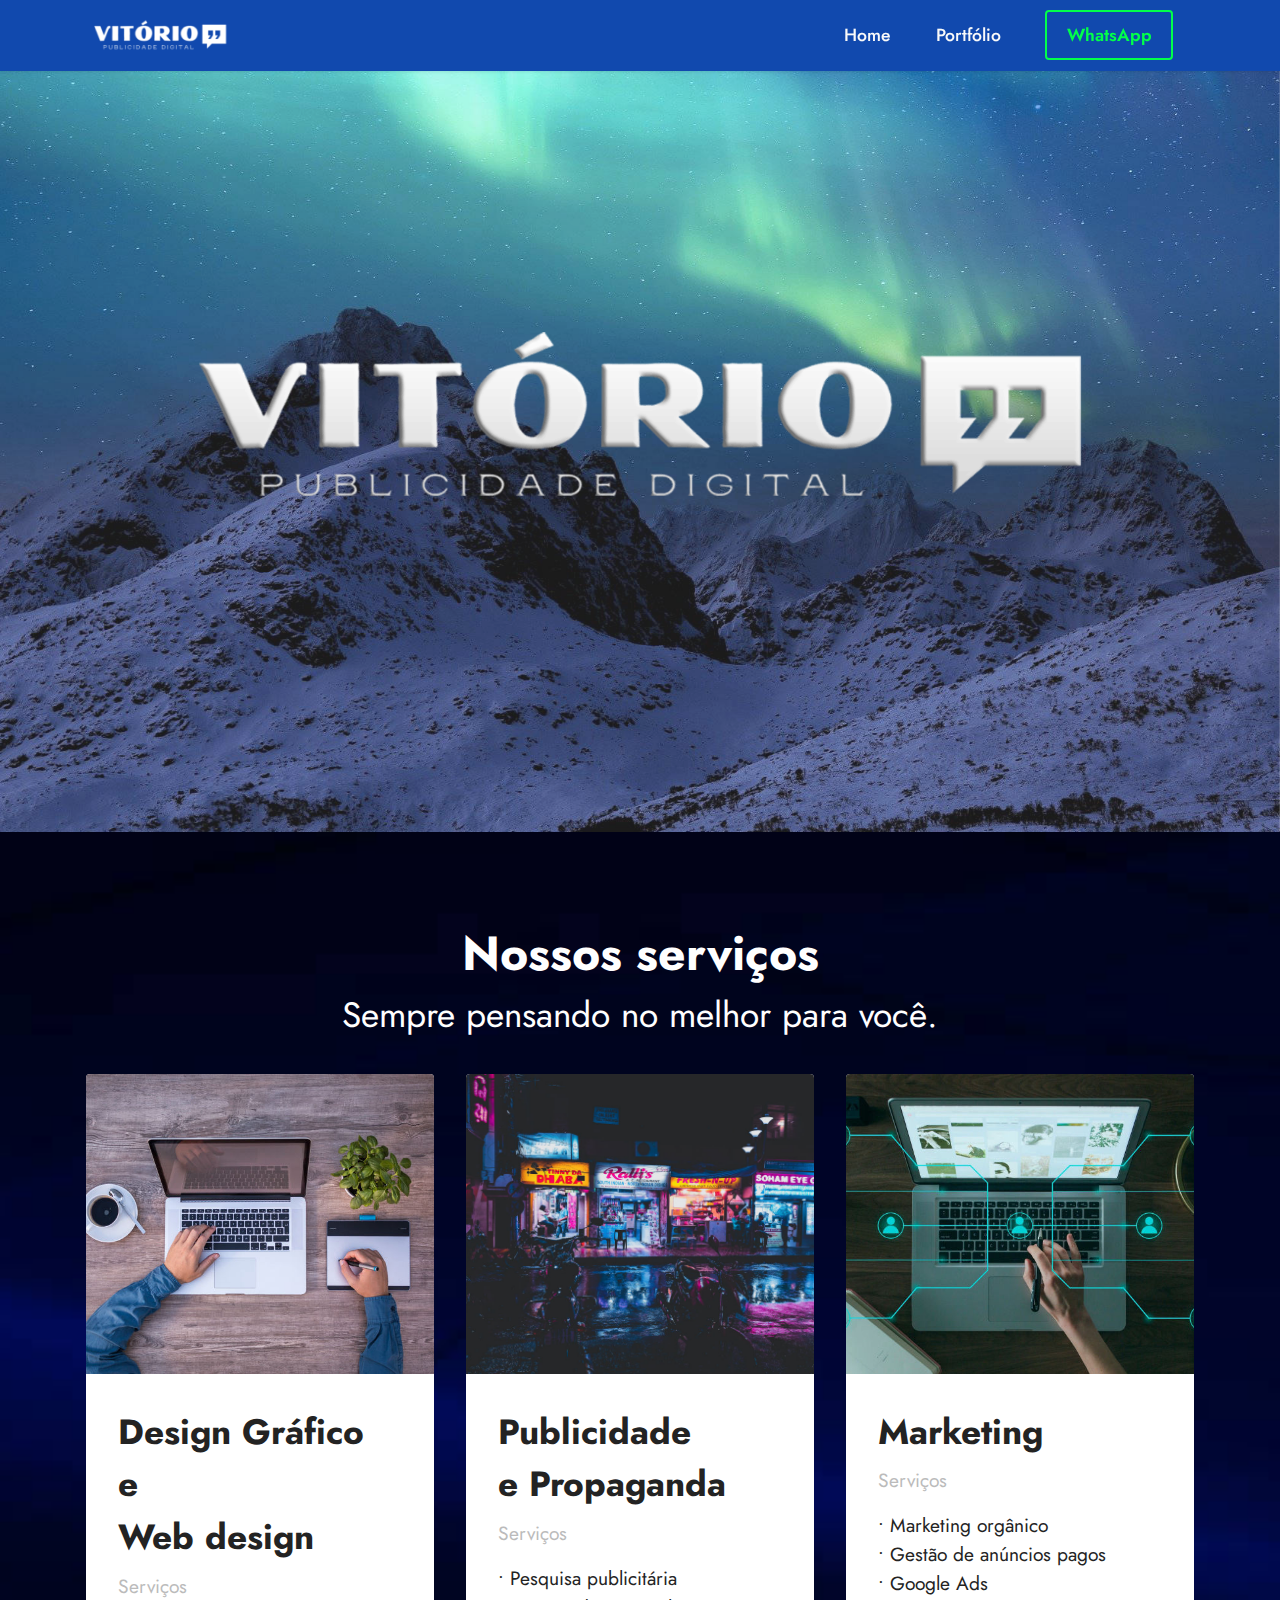
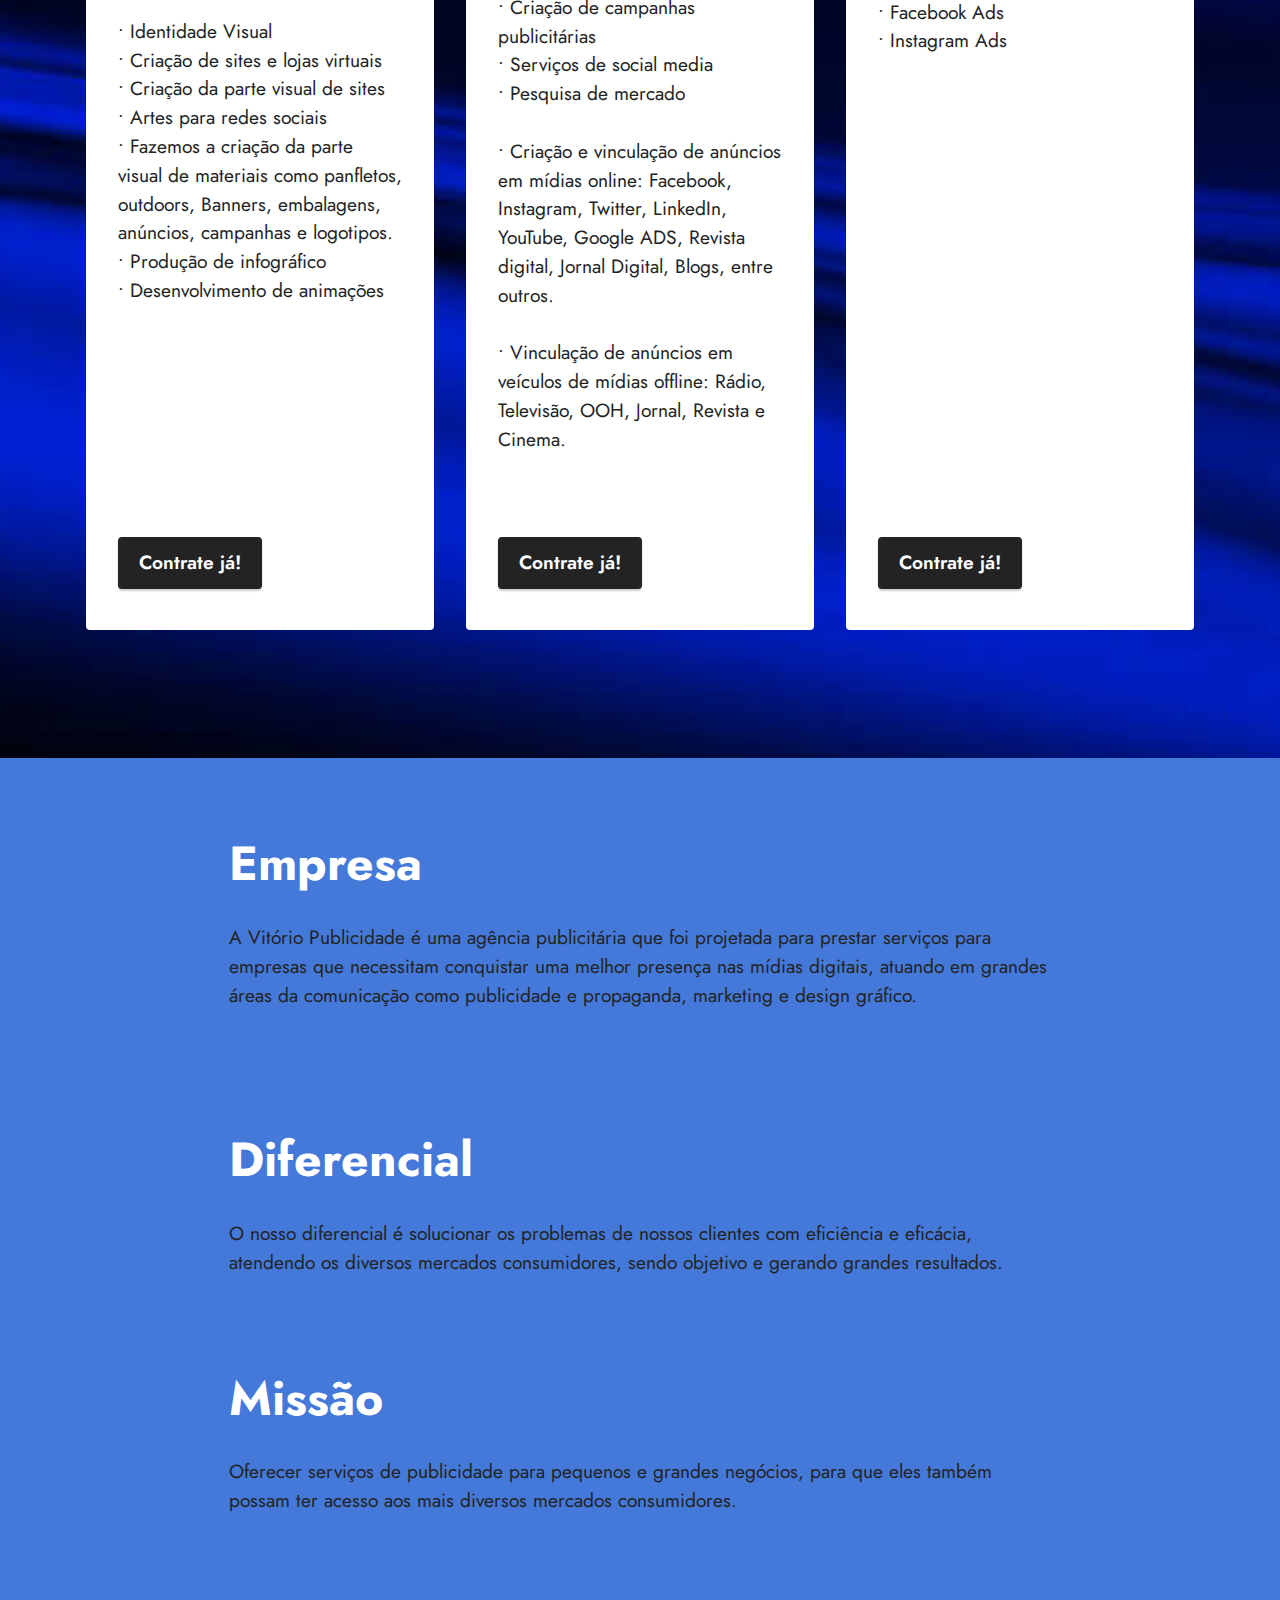
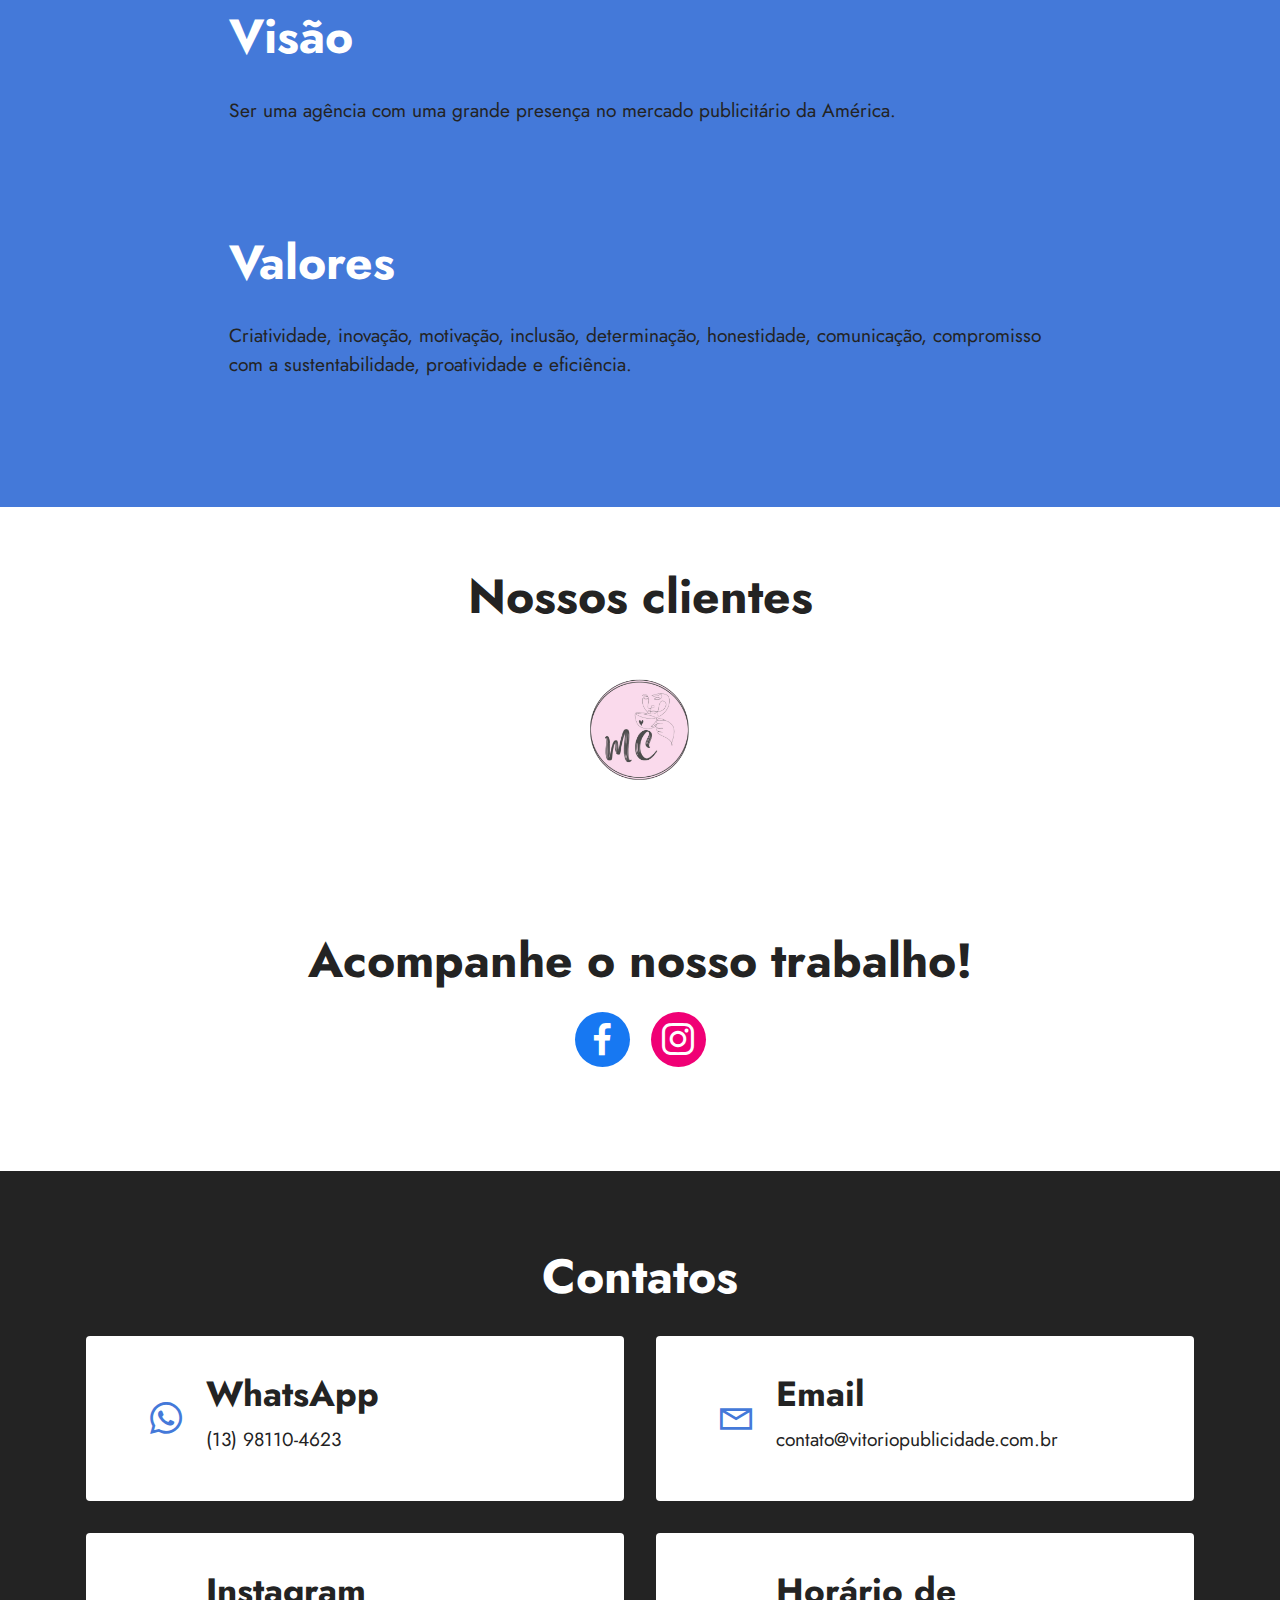
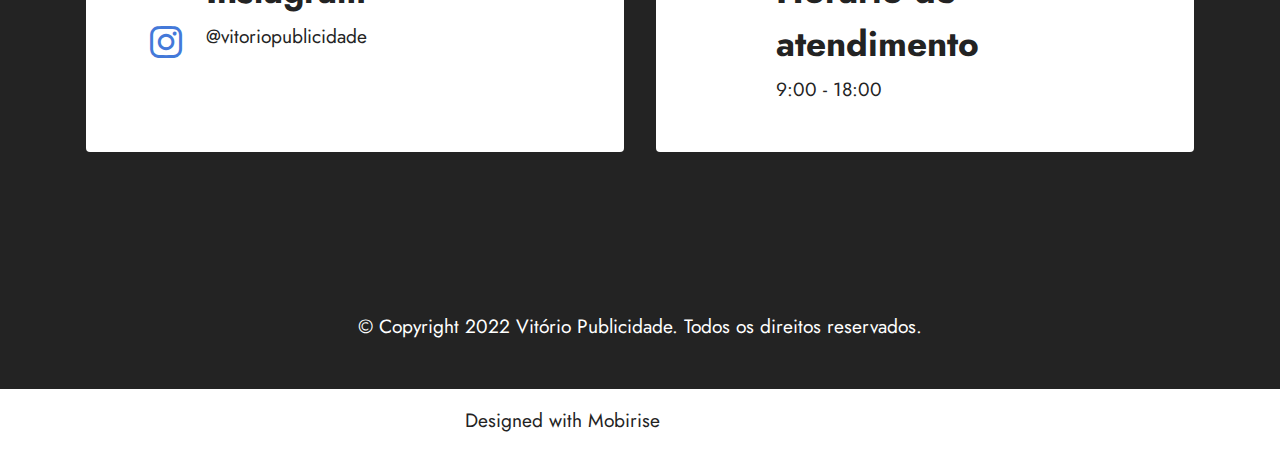
==== index.html @ dc0b53bd "Add files via upload" ====
<!DOCTYPE html>
<html  >
<head>
  <!-- Site made with Mobirise Website Builder v5.6.5, https://mobirise.com -->
  <meta charset="UTF-8">
  <meta http-equiv="X-UA-Compatible" content="IE=edge">
  <meta name="generator" content="Mobirise v5.6.5, mobirise.com">
  <meta name="twitter:card" content="summary_large_image"/>
  <meta name="twitter:image:src" content="https://vitoriopublicidade.com.br">
  <meta property="og:image" content="https://vitoriopublicidade.com.br">
  <meta name="twitter:title" content="Vitório Publicidade">
  <meta name="viewport" content="width=device-width, initial-scale=1, minimum-scale=1">
  <link rel="shortcut icon" href="assets/images/logo-vitorio-publicidade-digital-tamanho-original-377x377.png" type="image/x-icon">
  <meta name="description" content="Agência de Publicidade e Marketing">
  
  
  <title>Vitório Publicidade</title>
  <link rel="stylesheet" href="assets/web/assets/mobirise-icons2/mobirise2.css">
  <link rel="stylesheet" href="assets/bootstrap/css/bootstrap.min.css">
  <link rel="stylesheet" href="assets/bootstrap/css/bootstrap-grid.min.css">
  <link rel="stylesheet" href="assets/bootstrap/css/bootstrap-reboot.min.css">
  <link rel="stylesheet" href="assets/parallax/jarallax.css">
  <link rel="stylesheet" href="assets/socicon/css/styles.css">
  <link rel="stylesheet" href="assets/dropdown/css/style.css">
  <link rel="stylesheet" href="assets/theme/css/style.css">
  <link rel="preload" href="https://fonts.googleapis.com/css?family=Jost:100,200,300,400,500,600,700,800,900,100i,200i,300i,400i,500i,600i,700i,800i,900i&display=swap" as="style" onload="this.onload=null;this.rel='stylesheet'">
  <noscript><link rel="stylesheet" href="https://fonts.googleapis.com/css?family=Jost:100,200,300,400,500,600,700,800,900,100i,200i,300i,400i,500i,600i,700i,800i,900i&display=swap"></noscript>
  <link rel="preload" as="style" href="assets/mobirise/css/mbr-additional.css"><link rel="stylesheet" href="assets/mobirise/css/mbr-additional.css" type="text/css">
  
  
  
  
</head>
<body>
  
  <section data-bs-version="5.1" class="menu menu2 cid-t6g9fS2kMA" once="menu" id="menu2-1x">
    
    <nav class="navbar navbar-dropdown navbar-fixed-top navbar-expand-lg">
        <div class="container">
            <div class="navbar-brand">
                <span class="navbar-logo">
                    <a href="html.html#top">
                        <img src="assets/images/logo-vitorio-publicidade-digital-tamanho-original-377x377.png" alt="Mobirise Website Builder" style="height: 3rem;">
                    </a>
                </span>
                
            </div>
            <button class="navbar-toggler" type="button" data-toggle="collapse" data-bs-toggle="collapse" data-target="#navbarSupportedContent" data-bs-target="#navbarSupportedContent" aria-controls="navbarNavAltMarkup" aria-expanded="false" aria-label="Toggle navigation">
                <div class="hamburger">
                    <span></span>
                    <span></span>
                    <span></span>
                    <span></span>
                </div>
            </button>
            <div class="collapse navbar-collapse" id="navbarSupportedContent">
                <ul class="navbar-nav nav-dropdown" data-app-modern-menu="true"><li class="nav-item"><a class="nav-link link text-white text-primary display-4" href="Index.html#top">Home</a></li>
                    
                    <li class="nav-item"><a class="nav-link link text-white text-primary display-4" href="index.html#top">Portfólio</a>
                    </li></ul>
                
                <div class="navbar-buttons mbr-section-btn"><a class="btn btn-secondary-outline display-4" href="https://wa.me/message/CJDSEM7RIQU4B1" target="_blank">WhatsApp</a></div>
            </div>
        </div>
    </nav>
</section>

<section data-bs-version="5.1" class="image3 cid-t3CuEkDZS9 mbr-parallax-background" id="image3-n">
    

    <div class="mbr-overlay" style="opacity: 0.1; background-color: rgb(255, 255, 255);">
    </div>

    <div class="container">
        <div class="row justify-content-center">
            <div class="col-12 col-lg-10">
                <div class="image-wrapper">
                    <img src="assets/images/logo-branco.png1-1080x1080.png" alt="Mobirise Website Builder">
                    
                </div>
            </div>
        </div>
    </div>
</section>

<section data-bs-version="5.1" class="features4 cid-t3LkBfI2JM" id="features4-x">
    
    <div class="mbr-overlay"></div>
    <div class="container">
        <div class="mbr-section-head">
            <h4 class="mbr-section-title mbr-fonts-style align-center mb-0 display-2"><strong>Nossos serviços</strong></h4>
            <h5 class="mbr-section-subtitle mbr-fonts-style align-center mb-0 mt-2 display-5">Sempre pensando no melhor para você.</h5>
        </div>
        <div class="row mt-4">
            <div class="item features-image сol-12 col-md-6 col-lg-4">
                <div class="item-wrapper">
                    <div class="item-img">
                        <img src="assets/images/laptop-g0b007ee92-1920-816x485.jpg" alt="Mobirise Website Builder" title="">
                    </div>
                    <div class="item-content">
                        <h5 class="item-title mbr-fonts-style display-5"><strong>Design Gráfico e&nbsp;</strong><br><strong>Web design</strong></h5>
                        <h6 class="item-subtitle mbr-fonts-style mt-1 display-7">Serviços</h6>
                        <p class="mbr-text mbr-fonts-style mt-3 display-7">• Identidade Visual<br>
• Criação de sites e lojas virtuais
<br>• Criação da parte visual de sites<br>• Artes para redes sociais
<br>• Fazemos a criação da parte visual de materiais como panfletos, outdoors, Banners, embalagens, anúncios, campanhas e logotipos.
<br>• Produção de infográfico
<br>• Desenvolvimento de animações</p>
                    </div>
                    <div class="mbr-section-btn item-footer mt-2"><a href="Index.html#contacts2-s" class="btn item-btn btn-black display-7">Contrate já!</a></div>
                </div>
            </div>
            <div class="item features-image сol-12 col-md-6 col-lg-4">
                <div class="item-wrapper">
                    <div class="item-img">
                        <img src="assets/images/mbr-816x612.jpg" alt="Mobirise Website Builder" title="">
                    </div>
                    <div class="item-content">
                        <h5 class="item-title mbr-fonts-style display-5"><strong>Publicidade </strong><br><strong>e&nbsp;</strong><strong>Propaganda</strong></h5>
                        <h6 class="item-subtitle mbr-fonts-style mt-1 display-7">
                            Serviços</h6>
                        <p class="mbr-text mbr-fonts-style mt-3 display-7">• Pesquisa publicitária
<br>• Criação de campanhas publicitárias
<br>• Serviços de social media
<br>• Pesquisa de mercado
<br>
<br>• Criação e vinculação de anúncios em mídias online: Facebook, Instagram, Twitter, LinkedIn, YouTube, Google ADS, Revista digital, Jornal Digital, Blogs, entre outros.
<br>
<br>• Vinculação de anúncios em veículos de mídias offline: Rádio, Televisão, OOH, Jornal, Revista e Cinema.<br><br><br></p>
                    </div>
                    <div class="mbr-section-btn item-footer mt-2"><a href="Index.html#contacts2-s" class="btn item-btn btn-black display-7">Contrate já!</a></div>
                </div>
            </div>
            <div class="item features-image сol-12 col-md-6 col-lg-4">
                <div class="item-wrapper">
                    <div class="item-img">
                        <img src="assets/images/mbr-816x457.jpg" alt="Mobirise Website Builder" title="">
                    </div>
                    <div class="item-content">
                        <h5 class="item-title mbr-fonts-style display-5"><strong>Marketing</strong></h5>
                        <h6 class="item-subtitle mbr-fonts-style mt-1 display-7">Serviços</h6>
                        <p class="mbr-text mbr-fonts-style mt-3 display-7">• Marketing orgânico
<br>• Gestão de anúncios pagos
<br>• Google Ads
<br>• Facebook Ads
<br>• Instagram Ads<br></p>
                    </div>
                    <div class="mbr-section-btn item-footer mt-2"><a href="Index.html#contacts2-s" class="btn item-btn btn-black display-7">Contrate já!</a></div>
                </div>
            </div>

        </div>
    </div>
</section>

<section data-bs-version="5.1" class="content1 cid-s48udlf8KU" id="content1-8">
    
    <div class="container">
        <div class="row justify-content-center">
            <div class="title col-12 col-md-9">
                <h3 class="mbr-section-title mbr-fonts-style align-center mb-4 display-2"><strong>Empresa</strong></h3>
                <h4 class="mbr-section-subtitle align-center mbr-fonts-style mb-4 display-7">A Vitório Publicidade é uma agência publicitária que foi projetada para prestar serviços para empresas que necessitam conquistar uma melhor presença nas mídias digitais, atuando em grandes áreas da comunicação como publicidade e propaganda, marketing e design gráfico.
<div>
</div><div><br></div></h4>
                
            </div>
        </div>
    </div>
</section>

<section data-bs-version="5.1" class="content1 cid-s48vaXqeL6" id="content1-b">
    
    <div class="container">
        <div class="row justify-content-center">
            <div class="title col-12 col-md-9">
                <h3 class="mbr-section-title mbr-fonts-style align-center mb-4 display-2"><strong>Diferencial</strong></h3>
                <h4 class="mbr-section-subtitle align-center mbr-fonts-style mb-4 display-7">O nosso diferencial é solucionar os problemas de nossos clientes com eficiência e eficácia, atendendo os diversos mercados consumidores, sendo objetivo e gerando grandes resultados.</h4>
                
            </div>
        </div>
    </div>
</section>

<section data-bs-version="5.1" class="content1 cid-s48vnjULo4" id="content1-c">
    
    <div class="container">
        <div class="row justify-content-center">
            <div class="title col-12 col-md-9">
                <h3 class="mbr-section-title mbr-fonts-style align-center mb-4 display-2"><strong>Missão</strong></h3>
                <h4 class="mbr-section-subtitle align-center mbr-fonts-style mb-4 display-7">Oferecer serviços de publicidade para pequenos e grandes negócios, para que eles também possam ter acesso aos mais diversos mercados consumidores.</h4>
                
            </div>
        </div>
    </div>
</section>

<section data-bs-version="5.1" class="content1 cid-s48vrXhP0J" id="content1-d">
    
    <div class="container">
        <div class="row justify-content-center">
            <div class="title col-12 col-md-9">
                <h3 class="mbr-section-title mbr-fonts-style align-center mb-4 display-2"><strong>Visão</strong></h3>
                <h4 class="mbr-section-subtitle align-center mbr-fonts-style mb-4 display-7">Ser uma agência com uma grande presença no mercado publicitário da América.</h4>
                
            </div>
        </div>
    </div>
</section>

<section data-bs-version="5.1" class="content5 cid-t3CHHtPvFo" id="content5-p">
    
    <div class="container">
        <div class="row justify-content-center">
            <div class="col-md-12 col-lg-9">
                <h3 class="mbr-section-title mbr-fonts-style mb-4 display-2"><strong>Valores</strong></h3>
                
                <p class="mbr-text mbr-fonts-style display-7">
                    Criatividade, inovação, motivação, inclusão, determinação, honestidade, comunicação, compromisso com a sustentabilidade, proatividade e eficiência.</p>
            </div>
        </div>
    </div>
</section>

<section data-bs-version="5.1" class="clients1 cid-t3CI6zdEll" id="clients1-q">
    
    <div class="images-container container-fluid">
        <div class="mbr-section-head">
            <h3 class="mbr-section-title mbr-fonts-style align-center mb-0 display-2">
                <strong>Nossos clientes</strong></h3>
            
            
        </div>
        <div class="row justify-content-center mt-4">
            <div class="col-md-3 card">
                <a href="https://instagram.com/maniadecaneca.ofc?igshid=YmMyMTA2M2Y=" target="_blank"><img src="assets/images/cpia-de-elaborao-da-arte-240x240.png" alt="Mobirise Website Builder"></a>
            </div>
            
            
            
            
            
            
            
        </div>
    </div>
</section>

<section data-bs-version="5.1" class="share3 cid-t3L21l48ph" id="share3-w">
    
     
    
    

    <div class="container">
        <div class="media-container-row">
            <div class="col-12">
                <h3 class="mbr-section-title align-center mb-3 mbr-fonts-style display-2"><strong>Acompanhe o nosso trabalho!</strong></h3>
                <div class="social-list align-center">
                   
                    <a class="iconfont-wrapper bg-facebook m-2 " target="_blank" href="https://www.facebook.com/Vitório-Publicidade-109042041776944/">
                            <span class="socicon-facebook socicon"></span>
                        </a>
                        
                        <a class="iconfont-wrapper bg-instagram m-2" href="https://instagram.com/vitoriopublicidade?igshid=YmMyMTA2M2Y=" target="_blank">
                            <span class="socicon-instagram socicon"></span>
                        </a>
                        
                        
                        
                        
                        
                        
                        
                        
                </div>
            </div>
        </div>
    </div>
</section>

<section data-bs-version="5.1" class="contacts2 cid-t3CQfP0rjt" id="contacts2-s">
    <!---->
    
    
    <div class="container">
        <div class="mbr-section-head">
            <h3 class="mbr-section-title mbr-fonts-style align-center mb-0 display-2">
                <strong>Contatos</strong></h3>
            
        </div>
        <div class="row justify-content-center mt-4">
            <div class="card col-12 col-md-6">
                <div class="card-wrapper">
                    <div class="image-wrapper">
                        <a href="https://wa.me/message/CJDSEM7RIQU4B1" target="_blank"><span class="mbr-iconfont socicon-whatsapp socicon" style="color: rgb(68, 121, 217); fill: rgb(68, 121, 217);"></span></a>
                    </div>
                    <div class="text-wrapper">
                        <h6 class="card-title mbr-fonts-style mb-1 display-5">
                            <strong>WhatsApp</strong></h6>
                        <p class="mbr-text mbr-fonts-style display-7"><a href="https://wa.me/message/CJDSEM7RIQU4B1" class="text-black" target="_blank">(13) 98110-4623</a></p>
                    </div>
                </div>
            </div>
            <div class="card col-12 col-md-6">
                <div class="card-wrapper">
                    <div class="image-wrapper">
                        <span class="mbr-iconfont mobi-mbri-letter mobi-mbri" style="color: rgb(68, 121, 217); fill: rgb(68, 121, 217);"></span>
                    </div>
                    <div class="text-wrapper">
                        <h6 class="card-title mbr-fonts-style mb-1 display-5">
                            <strong>Email</strong>
                        </h6>
                        <p class="mbr-text mbr-fonts-style display-7">contato@vitoriopublicidade.com.br</p>
                    </div>
                </div>
            </div>
            <div class="card col-12 col-md-6">
                <div class="card-wrapper">
                    <div class="image-wrapper">
                        <a href="https://instagram.com/vitoriopublicidade?igshid=YmMyMTA2M2Y=" target="_blank"><span class="mbr-iconfont socicon-instagram socicon" style="color: rgb(68, 121, 217); fill: rgb(68, 121, 217);"></span></a>
                    </div>
                    <div class="text-wrapper">
                        <h6 class="card-title mbr-fonts-style mb-1 display-5">
                            <strong>Instagram</strong></h6>
                        <p class="mbr-text mbr-fonts-style display-7">
                            @vitoriopublicidade</p>
                    </div>
                </div>
            </div>
            <div class="card col-12 col-md-6">
                <div class="card-wrapper">
                    <div class="image-wrapper">
                        <span class="mbr-iconfont mobi-mbri-bulleted-list mobi-mbri"></span>
                    </div>
                    <div class="text-wrapper">
                        <h6 class="card-title mbr-fonts-style mb-1 display-5">
                            <strong>Horário de atendimento</strong></h6>
                        <p class="mbr-text mbr-fonts-style display-7">
                            9:00 - 18:00
                        </p>
                    </div>
                </div>
            </div>
        </div>
    </div>
</section>

<section data-bs-version="5.1" class="footer3 cid-t6ggvBEuea" once="footers" id="footer3-24">

    

    

    <div class="container">
        <div class="media-container-row align-center mbr-white">
            
            
            <div class="row row-copirayt">
                <p class="mbr-text mb-0 mbr-fonts-style mbr-white align-center display-7">
                    © Copyright 2022 Vitório Publicidade. Todos os direitos reservados.
                </p>
            </div>
        </div>
    </div>
</section><section class="display-7" style="padding: 0;align-items: center;justify-content: center;flex-wrap: wrap;    align-content: center;display: flex;position: relative;height: 4rem;"><a href="https://mobiri.se/2754778" style="flex: 1 1;height: 4rem;position: absolute;width: 100%;z-index: 1;"><img alt="" style="height: 4rem;" src="[data-uri]"></a><p style="margin: 0;text-align: center;" class="display-7">Designed with Mobirise &#8204;</p><a style="z-index:1" href="https://mobirise.com/html-builder.html">HTML Site Builder</a></section><script src="assets/bootstrap/js/bootstrap.bundle.min.js"></script>  <script src="assets/parallax/jarallax.js"></script>  <script src="assets/smoothscroll/smooth-scroll.js"></script>  <script src="assets/ytplayer/index.js"></script>  <script src="assets/dropdown/js/navbar-dropdown.js"></script>  <script src="assets/theme/js/script.js"></script>  
  
  
</body>
</html>
---- assets/web/assets/mobirise-icons2/mobirise2.css ----
@font-face {
  font-family: 'Moririse2';
  font-display: swap;
  src:  url('mobirise2.eot?f2bix4');
  src:  url('mobirise2.eot?f2bix4#iefix') format('embedded-opentype'),
    url('mobirise2.ttf?f2bix4') format('truetype'),
    url('mobirise2.woff?f2bix4') format('woff'),
    url('mobirise2.svg?f2bix4#mobirise2') format('svg');
  font-weight: normal;
  font-style: normal;
}

[class^="mobi-"], [class*=" mobi-"] {
  /* use !important to prevent issues with browser extensions that change fonts */
  font-family: 'Moririse2' !important;
  speak: none;
  font-style: normal;
  font-weight: normal;
  font-variant: normal;
  text-transform: none;
  line-height: 1;

  /* Better Font Rendering =========== */
  -webkit-font-smoothing: antialiased;
  -moz-osx-font-smoothing: grayscale;
}

.mobi-mbri-add-submenu:before {
  content: "\e900";
}
.mobi-mbri-alert:before {
  content: "\e901";
}
.mobi-mbri-align-center:before {
  content: "\e902";
}
.mobi-mbri-align-justify:before {
  content: "\e903";
}
.mobi-mbri-align-left:before {
  content: "\e904";
}
.mobi-mbri-align-right:before {
  content: "\e905";
}
.mobi-mbri-android:before {
  content: "\e906";
}
.mobi-mbri-apple:before {
  content: "\e907";
}
.mobi-mbri-arrow-down:before {
  content: "\e908";
}
.mobi-mbri-arrow-next:before {
  content: "\e909";
}
.mobi-mbri-arrow-prev:before {
  content: "\e90a";
}
.mobi-mbri-arrow-up:before {
  content: "\e90b";
}
.mobi-mbri-bold:before {
  content: "\e90c";
}
.mobi-mbri-bookmark:before {
  content: "\e90d";
}
.mobi-mbri-bootstrap:before {
  content: "\e90e";
}
.mobi-mbri-briefcase:before {
  content: "\e90f";
}
.mobi-mbri-browse:before {
  content: "\e910";
}
.mobi-mbri-bulleted-list:before {
  content: "\e911";
}
.mobi-mbri-calendar:before {
  content: "\e912";
}
.mobi-mbri-camera:before {
  content: "\e913";
}
.mobi-mbri-cart-add:before {
  content: "\e914";
}
.mobi-mbri-cart-full:before {
  content: "\e915";
}
.mobi-mbri-cash:before {
  content: "\e916";
}
.mobi-mbri-change-style:before {
  content: "\e917";
}
.mobi-mbri-chat:before {
  content: "\e918";
}
.mobi-mbri-clock:before {
  content: "\e919";
}
.mobi-mbri-close:before {
  content: "\e91a";
}
.mobi-mbri-cloud:before {
  content: "\e91b";
}
.mobi-mbri-code:before {
  content: "\e91c";
}
.mobi-mbri-contact-form:before {
  content: "\e91d";
}
.mobi-mbri-credit-card:before {
  content: "\e91e";
}
.mobi-mbri-cursor-click:before {
  content: "\e91f";
}
.mobi-mbri-cust-feedback:before {
  content: "\e920";
}
.mobi-mbri-database:before {
  content: "\e921";
}
.mobi-mbri-delivery:before {
  content: "\e922";
}
.mobi-mbri-desktop:before {
  content: "\e923";
}
.mobi-mbri-devices:before {
  content: "\e924";
}
.mobi-mbri-down:before {
  content: "\e925";
}
.mobi-mbri-download-2:before {
  content: "\e926";
}
.mobi-mbri-download:before {
  content: "\e927";
}
.mobi-mbri-drag-n-drop-2:before {
  content: "\e928";
}
.mobi-mbri-drag-n-drop:before {
  content: "\e929";
}
.mobi-mbri-edit-2:before {
  content: "\e92a";
}
.mobi-mbri-edit:before {
  content: "\e92b";
}
.mobi-mbri-error:before {
  content: "\e92c";
}
.mobi-mbri-extension:before {
  content: "\e92d";
}
.mobi-mbri-features:before {
  content: "\e92e";
}
.mobi-mbri-file:before {
  content: "\e92f";
}
.mobi-mbri-flag:before {
  content: "\e930";
}
.mobi-mbri-folder:before {
  content: "\e931";
}
.mobi-mbri-gift:before {
  content: "\e932";
}
.mobi-mbri-github:before {
  content: "\e933";
}
.mobi-mbri-globe-2:before {
  content: "\e934";
}
.mobi-mbri-globe:before {
  content: "\e935";
}
.mobi-mbri-growing-chart:before {
  content: "\e936";
}
.mobi-mbri-hearth:before {
  content: "\e937";
}
.mobi-mbri-help:before {
  content: "\e938";
}
.mobi-mbri-home:before {
  content: "\e939";
}
.mobi-mbri-hot-cup:before {
  content: "\e93a";
}
.mobi-mbri-idea:before {
  content: "\e93b";
}
.mobi-mbri-image-gallery:before {
  content: "\e93c";
}
.mobi-mbri-image-slider:before {
  content: "\e93d";
}
.mobi-mbri-info:before {
  content: "\e93e";
}
.mobi-mbri-italic:before {
  content: "\e93f";
}
.mobi-mbri-key:before {
  content: "\e940";
}
.mobi-mbri-laptop:before {
  content: "\e941";
}
.mobi-mbri-layers:before {
  content: "\e942";
}
.mobi-mbri-left-right:before {
  content: "\e943";
}
.mobi-mbri-left:before {
  content: "\e944";
}
.mobi-mbri-letter:before {
  content: "\e945";
}
.mobi-mbri-like:before {
  content: "\e946";
}
.mobi-mbri-link:before {
  content: "\e947";
}
.mobi-mbri-lock:before {
  content: "\e948";
}
.mobi-mbri-login:before {
  content: "\e949";
}
.mobi-mbri-logout:before {
  content: "\e94a";
}
.mobi-mbri-magic-stick:before {
  content: "\e94b";
}
.mobi-mbri-map-pin:before {
  content: "\e94c";
}
.mobi-mbri-menu:before {
  content: "\e94d";
}
.mobi-mbri-mobile-2:before {
  content: "\e94e";
}
.mobi-mbri-mobile-horizontal:before {
  content: "\e94f";
}
.mobi-mbri-mobile:before {
  content: "\e950";
}
.mobi-mbri-mobirise:before {
  content: "\e951";
}
.mobi-mbri-more-horizontal:before {
  content: "\e952";
}
.mobi-mbri-more-vertical:before {
  content: "\e953";
}
.mobi-mbri-music:before {
  content: "\e954";
}
.mobi-mbri-new-file:before {
  content: "\e955";
}
.mobi-mbri-numbered-list:before {
  content: "\e956";
}
.mobi-mbri-opened-folder:before {
  content: "\e957";
}
.mobi-mbri-pages:before {
  content: "\e958";
}
.mobi-mbri-paper-plane:before {
  content: "\e959";
}
.mobi-mbri-paperclip:before {
  content: "\e95a";
}
.mobi-mbri-phone:before {
  content: "\e95b";
}
.mobi-mbri-photo:before {
  content: "\e95c";
}
.mobi-mbri-photos:before {
  content: "\e95d";
}
.mobi-mbri-pin:before {
  content: "\e95e";
}
.mobi-mbri-play:before {
  content: "\e95f";
}
.mobi-mbri-plus:before {
  content: "\e960";
}
.mobi-mbri-preview:before {
  content: "\e961";
}
.mobi-mbri-print:before {
  content: "\e962";
}
.mobi-mbri-protect:before {
  content: "\e963";
}
.mobi-mbri-question:before {
  content: "\e964";
}
.mobi-mbri-quote-left:before {
  content: "\e965";
}
.mobi-mbri-quote-right:before {
  content: "\e966";
}
.mobi-mbri-redo:before {
  content: "\e967";
}
.mobi-mbri-refresh:before {
  content: "\e968";
}
.mobi-mbri-responsive-2:before {
  content: "\e969";
}
.mobi-mbri-responsive:before {
  content: "\e96a";
}
.mobi-mbri-right:before {
  content: "\e96b";
}
.mobi-mbri-rocket:before {
  content: "\e96c";
}
.mobi-mbri-sad-face:before {
  content: "\e96d";
}
.mobi-mbri-sale:before {
  content: "\e96e";
}
.mobi-mbri-save:before {
  content: "\e96f";
}
.mobi-mbri-search:before {
  content: "\e970";
}
.mobi-mbri-setting-2:before {
  content: "\e971";
}
.mobi-mbri-setting-3:before {
  content: "\e972";
}
.mobi-mbri-setting:before {
  content: "\e973";
}
.mobi-mbri-share:before {
  content: "\e974";
}
.mobi-mbri-shopping-bag:before {
  content: "\e975";
}
.mobi-mbri-shopping-basket:before {
  content: "\e976";
}
.mobi-mbri-shopping-cart:before {
  content: "\e977";
}
.mobi-mbri-sites:before {
  content: "\e978";
}
.mobi-mbri-smile-face:before {
  content: "\e979";
}
.mobi-mbri-speed:before {
  content: "\e97a";
}
.mobi-mbri-star:before {
  content: "\e97b";
}
.mobi-mbri-success:before {
  content: "\e97c";
}
.mobi-mbri-sun:before {
  content: "\e97d";
}
.mobi-mbri-sun2:before {
  content: "\e97e";
}
.mobi-mbri-tablet-vertical:before {
  content: "\e97f";
}
.mobi-mbri-tablet:before {
  content: "\e980";
}
.mobi-mbri-target:before {
  content: "\e981";
}
.mobi-mbri-timer:before {
  content: "\e982";
}
.mobi-mbri-to-ftp:before {
  content: "\e983";
}
.mobi-mbri-to-local-drive:before {
  content: "\e984";
}
.mobi-mbri-touch-swipe:before {
  content: "\e985";
}
.mobi-mbri-touch:before {
  content: "\e986";
}
.mobi-mbri-trash:before {
  content: "\e987";
}
.mobi-mbri-underline:before {
  content: "\e988";
}
.mobi-mbri-undo:before {
  content: "\e989";
}
.mobi-mbri-unlink:before {
  content: "\e98a";
}
.mobi-mbri-unlock:before {
  content: "\e98b";
}
.mobi-mbri-up-down:before {
  content: "\e98c";
}
.mobi-mbri-up:before {
  content: "\e98d";
}
.mobi-mbri-update:before {
  content: "\e98e";
}
.mobi-mbri-upload-2:before {
  content: "\e98f";
}
.mobi-mbri-upload:before {
  content: "\e990";
}
.mobi-mbri-user-2:before {
  content: "\e991";
}
.mobi-mbri-user:before {
  content: "\e992";
}
.mobi-mbri-users:before {
  content: "\e993";
}
.mobi-mbri-video-play:before {
  content: "\e994";
}
.mobi-mbri-video:before {
  content: "\e995";
}
.mobi-mbri-watch:before {
  content: "\e996";
}
.mobi-mbri-website-theme-2:before {
  content: "\e997";
}
.mobi-mbri-website-theme:before {
  content: "\e998";
}
.mobi-mbri-wifi:before {
  content: "\e999";
}
.mobi-mbri-windows:before {
  content: "\e99a";
}
.mobi-mbri-zoom-in:before {
  content: "\e99b";
}
.mobi-mbri-zoom-out:before {
  content: "\e99c";
}
---- assets/parallax/jarallax.css ----
.jarallax {
    position: relative;
    z-index: 0;
}
.jarallax > .jarallax-img {
    position: absolute;
    object-fit: cover;
    /* support for plugin https://github.com/bfred-it/object-fit-images */
    font-family: 'object-fit: cover;';
    top: 0;
    left: 0;
    width: 100%;
    height: 100%;
    z-index: -1;
}
---- assets/socicon/css/styles.css ----
@charset "UTF-8";

@font-face {
  font-family: 'Socicon';
  src:  url('../fonts/socicon.eot');
  src:  url('../fonts/socicon.eot?#iefix') format('embedded-opentype'),
    url('../fonts/socicon.woff2') format('woff2'),
    url('../fonts/socicon.ttf') format('truetype'),
    url('../fonts/socicon.woff') format('woff'),
    url('../fonts/socicon.svg#socicon') format('svg');
  font-weight: normal;
  font-style: normal;
  font-display: swap;
}

[data-icon]:before {
  font-family: "socicon" !important;
  content: attr(data-icon);
  font-style: normal !important;
  font-weight: normal !important;
  font-variant: normal !important;
  text-transform: none !important;
  speak: none;
  line-height: 1;
  -webkit-font-smoothing: antialiased;
  -moz-osx-font-smoothing: grayscale;
}

[class^="socicon-"], [class*=" socicon-"] {
  /* use !important to prevent issues with browser extensions that change fonts */
  font-family: 'Socicon' !important;
  speak: none;
  font-style: normal;
  font-weight: normal;
  font-variant: normal;
  text-transform: none;
  line-height: 1;

  /* Better Font Rendering =========== */
  -webkit-font-smoothing: antialiased;
  -moz-osx-font-smoothing: grayscale;
}

.socicon-eitaa:before {
  content: "\e97c";
}
.socicon-soroush:before {
  content: "\e97d";
}
.socicon-bale:before {
  content: "\e97e";
}
.socicon-zazzle:before {
  content: "\e97b";
}
.socicon-society6:before {
  content: "\e97a";
}
.socicon-redbubble:before {
  content: "\e979";
}
.socicon-avvo:before {
  content: "\e978";
}
.socicon-stitcher:before {
  content: "\e977";
}
.socicon-googlehangouts:before {
  content: "\e974";
}
.socicon-dlive:before {
  content: "\e975";
}
.socicon-vsco:before {
  content: "\e976";
}
.socicon-flipboard:before {
  content: "\e973";
}
.socicon-ubuntu:before {
  content: "\e958";
}
.socicon-artstation:before {
  content: "\e959";
}
.socicon-invision:before {
  content: "\e95a";
}
.socicon-torial:before {
  content: "\e95b";
}
.socicon-collectorz:before {
  content: "\e95c";
}
.socicon-seenthis:before {
  content: "\e95d";
}
.socicon-googleplaymusic:before {
  content: "\e95e";
}
.socicon-debian:before {
  content: "\e95f";
}
.socicon-filmfreeway:before {
  content: "\e960";
}
.socicon-gnome:before {
  content: "\e961";
}
.socicon-itchio:before {
  content: "\e962";
}
.socicon-jamendo:before {
  content: "\e963";
}
.socicon-mix:before {
  content: "\e964";
}
.socicon-sharepoint:before {
  content: "\e965";
}
.socicon-tinder:before {
  content: "\e966";
}
.socicon-windguru:before {
  content: "\e967";
}
.socicon-cdbaby:before {
  content: "\e968";
}
.socicon-elementaryos:before {
  content: "\e969";
}
.socicon-stage32:before {
  content: "\e96a";
}
.socicon-tiktok:before {
  content: "\e96b";
}
.socicon-gitter:before {
  content: "\e96c";
}
.socicon-letterboxd:before {
  content: "\e96d";
}
.socicon-threema:before {
  content: "\e96e";
}
.socicon-splice:before {
  content: "\e96f";
}
.socicon-metapop:before {
  content: "\e970";
}
.socicon-naver:before {
  content: "\e971";
}
.socicon-remote:before {
  content: "\e972";
}
.socicon-internet:before {
  content: "\e957";
}
.socicon-moddb:before {
  content: "\e94b";
}
.socicon-indiedb:before {
  content: "\e94c";
}
.socicon-traxsource:before {
  content: "\e94d";
}
.socicon-gamefor:before {
  content: "\e94e";
}
.socicon-pixiv:before {
  content: "\e94f";
}
.socicon-myanimelist:before {
  content: "\e950";
}
.socicon-blackberry:before {
  content: "\e951";
}
.socicon-wickr:before {
  content: "\e952";
}
.socicon-spip:before {
  content: "\e953";
}
.socicon-napster:before {
  content: "\e954";
}
.socicon-beatport:before {
  content: "\e955";
}
.socicon-hackerone:before {
  content: "\e956";
}
.socicon-hackernews:before {
  content: "\e946";
}
.socicon-smashwords:before {
  content: "\e947";
}
.socicon-kobo:before {
  content: "\e948";
}
.socicon-bookbub:before {
  content: "\e949";
}
.socicon-mailru:before {
  content: "\e94a";
}
.socicon-gitlab:before {
  content: "\e945";
}
.socicon-instructables:before {
  content: "\e944";
}
.socicon-portfolio:before {
  content: "\e943";
}
.socicon-codered:before {
  content: "\e940";
}
.socicon-origin:before {
  content: "\e941";
}
.socicon-nextdoor:before {
  content: "\e942";
}
.socicon-udemy:before {
  content: "\e93f";
}
.socicon-livemaster:before {
  content: "\e93e";
}
.socicon-crunchbase:before {
  content: "\e93b";
}
.socicon-homefy:before {
  content: "\e93c";
}
.socicon-calendly:before {
  content: "\e93d";
}
.socicon-realtor:before {
  content: "\e90f";
}
.socicon-tidal:before {
  content: "\e910";
}
.socicon-qobuz:before {
  content: "\e911";
}
.socicon-natgeo:before {
  content: "\e912";
}
.socicon-mastodon:before {
  content: "\e913";
}
.socicon-unsplash:before {
  content: "\e914";
}
.socicon-homeadvisor:before {
  content: "\e915";
}
.socicon-angieslist:before {
  content: "\e916";
}
.socicon-codepen:before {
  content: "\e917";
}
.socicon-slack:before {
  content: "\e918";
}
.socicon-openaigym:before {
  content: "\e919";
}
.socicon-logmein:before {
  content: "\e91a";
}
.socicon-fiverr:before {
  content: "\e91b";
}
.socicon-gotomeeting:before {
  content: "\e91c";
}
.socicon-aliexpress:before {
  content: "\e91d";
}
.socicon-guru:before {
  content: "\e91e";
}
.socicon-appstore:before {
  content: "\e91f";
}
.socicon-homes:before {
  content: "\e920";
}
.socicon-zoom:before {
  content: "\e921";
}
.socicon-alibaba:before {
  content: "\e922";
}
.socicon-craigslist:before {
  content: "\e923";
}
.socicon-wix:before {
  content: "\e924";
}
.socicon-redfin:before {
  content: "\e925";
}
.socicon-googlecalendar:before {
  content: "\e926";
}
.socicon-shopify:before {
  content: "\e927";
}
.socicon-freelancer:before {
  content: "\e928";
}
.socicon-seedrs:before {
  content: "\e929";
}
.socicon-bing:before {
  content: "\e92a";
}
.socicon-doodle:before {
  content: "\e92b";
}
.socicon-bonanza:before {
  content: "\e92c";
}
.socicon-squarespace:before {
  content: "\e92d";
}
.socicon-toptal:before {
  content: "\e92e";
}
.socicon-gust:before {
  content: "\e92f";
}
.socicon-ask:before {
  content: "\e930";
}
.socicon-trulia:before {
  content: "\e931";
}
.socicon-loomly:before {
  content: "\e932";
}
.socicon-ghost:before {
  content: "\e933";
}
.socicon-upwork:before {
  content: "\e934";
}
.socicon-fundable:before {
  content: "\e935";
}
.socicon-booking:before {
  content: "\e936";
}
.socicon-googlemaps:before {
  content: "\e937";
}
.socicon-zillow:before {
  content: "\e938";
}
.socicon-niconico:before {
  content: "\e939";
}
.socicon-toneden:before {
  content: "\e93a";
}
.socicon-augment:before {
  content: "\e908";
}
.socicon-bitbucket:before {
  content: "\e909";
}
.socicon-fyuse:before {
  content: "\e90a";
}
.socicon-yt-gaming:before {
  content: "\e90b";
}
.socicon-sketchfab:before {
  content: "\e90c";
}
.socicon-mobcrush:before {
  content: "\e90d";
}
.socicon-microsoft:before {
  content: "\e90e";
}
.socicon-pandora:before {
  content: "\e907";
}
.socicon-messenger:before {
  content: "\e906";
}
.socicon-gamewisp:before {
  content: "\e905";
}
.socicon-bloglovin:before {
  content: "\e904";
}
.socicon-tunein:before {
  content: "\e903";
}
.socicon-gamejolt:before {
  content: "\e901";
}
.socicon-trello:before {
  content: "\e902";
}
.socicon-spreadshirt:before {
  content: "\e900";
}
.socicon-500px:before {
  content: "\e000";
}
.socicon-8tracks:before {
  content: "\e001";
}
.socicon-airbnb:before {
  content: "\e002";
}
.socicon-alliance:before {
  content: "\e003";
}
.socicon-amazon:before {
  content: "\e004";
}
.socicon-amplement:before {
  content: "\e005";
}
.socicon-android:before {
  content: "\e006";
}
.socicon-angellist:before {
  content: "\e007";
}
.socicon-apple:before {
  content: "\e008";
}
.socicon-appnet:before {
  content: "\e009";
}
.socicon-baidu:before {
  content: "\e00a";
}
.socicon-bandcamp:before {
  content: "\e00b";
}
.socicon-battlenet:before {
  content: "\e00c";
}
.socicon-mixer:before {
  content: "\e00d";
}
.socicon-bebee:before {
  content: "\e00e";
}
.socicon-bebo:before {
  content: "\e00f";
}
.socicon-behance:before {
  content: "\e010";
}
.socicon-blizzard:before {
  content: "\e011";
}
.socicon-blogger:before {
  content: "\e012";
}
.socicon-buffer:before {
  content: "\e013";
}
.socicon-chrome:before {
  content: "\e014";
}
.socicon-coderwall:before {
  content: "\e015";
}
.socicon-curse:before {
  content: "\e016";
}
.socicon-dailymotion:before {
  content: "\e017";
}
.socicon-deezer:before {
  content: "\e018";
}
.socicon-delicious:before {
  content: "\e019";
}
.socicon-deviantart:before {
  content: "\e01a";
}
.socicon-diablo:before {
  content: "\e01b";
}
.socicon-digg:before {
  content: "\e01c";
}
.socicon-discord:before {
  content: "\e01d";
}
.socicon-disqus:before {
  content: "\e01e";
}
.socicon-douban:before {
  content: "\e01f";
}
.socicon-draugiem:before {
  content: "\e020";
}
.socicon-dribbble:before {
  content: "\e021";
}
.socicon-drupal:before {
  content: "\e022";
}
.socicon-ebay:before {
  content: "\e023";
}
.socicon-ello:before {
  content: "\e024";
}
.socicon-endomodo:before {
  content: "\e025";
}
.socicon-envato:before {
  content: "\e026";
}
.socicon-etsy:before {
  content: "\e027";
}
.socicon-facebook:before {
  content: "\e028";
}
.socicon-feedburner:before {
  content: "\e029";
}
.socicon-filmweb:before {
  content: "\e02a";
}
.socicon-firefox:before {
  content: "\e02b";
}
.socicon-flattr:before {
  content: "\e02c";
}
.socicon-flickr:before {
  content: "\e02d";
}
.socicon-formulr:before {
  content: "\e02e";
}
.socicon-forrst:before {
  content: "\e02f";
}
.socicon-foursquare:before {
  content: "\e030";
}
.socicon-friendfeed:before {
  content: "\e031";
}
.socicon-github:before {
  content: "\e032";
}
.socicon-goodreads:before {
  content: "\e033";
}
.socicon-google:before {
  content: "\e034";
}
.socicon-googlescholar:before {
  content: "\e035";
}
.socicon-googlegroups:before {
  content: "\e036";
}
.socicon-googlephotos:before {
  content: "\e037";
}
.socicon-googleplus:before {
  content: "\e038";
}
.socicon-grooveshark:before {
  content: "\e039";
}
.socicon-hackerrank:before {
  content: "\e03a";
}
.socicon-hearthstone:before {
  content: "\e03b";
}
.socicon-hellocoton:before {
  content: "\e03c";
}
.socicon-heroes:before {
  content: "\e03d";
}
.socicon-smashcast:before {
  content: "\e03e";
}
.socicon-horde:before {
  content: "\e03f";
}
.socicon-houzz:before {
  content: "\e040";
}
.socicon-icq:before {
  content: "\e041";
}
.socicon-identica:before {
  content: "\e042";
}
.socicon-imdb:before {
  content: "\e043";
}
.socicon-instagram:before {
  content: "\e044";
}
.socicon-issuu:before {
  content: "\e045";
}
.socicon-istock:before {
  content: "\e046";
}
.socicon-itunes:before {
  content: "\e047";
}
.socicon-keybase:before {
  content: "\e048";
}
.socicon-lanyrd:before {
  content: "\e049";
}
.socicon-lastfm:before {
  content: "\e04a";
}
.socicon-line:before {
  content: "\e04b";
}
.socicon-linkedin:before {
  content: "\e04c";
}
.socicon-livejournal:before {
  content: "\e04d";
}
.socicon-lyft:before {
  content: "\e04e";
}
.socicon-macos:before {
  content: "\e04f";
}
.socicon-mail:before {
  content: "\e050";
}
.socicon-medium:before {
  content: "\e051";
}
.socicon-meetup:before {
  content: "\e052";
}
.socicon-mixcloud:before {
  content: "\e053";
}
.socicon-modelmayhem:before {
  content: "\e054";
}
.socicon-mumble:before {
  content: "\e055";
}
.socicon-myspace:before {
  content: "\e056";
}
.socicon-newsvine:before {
  content: "\e057";
}
.socicon-nintendo:before {
  content: "\e058";
}
.socicon-npm:before {
  content: "\e059";
}
.socicon-odnoklassniki:before {
  content: "\e05a";
}
.socicon-openid:before {
  content: "\e05b";
}
.socicon-opera:before {
  content: "\e05c";
}
.socicon-outlook:before {
  content: "\e05d";
}
.socicon-overwatch:before {
  content: "\e05e";
}
.socicon-patreon:before {
  content: "\e05f";
}
.socicon-paypal:before {
  content: "\e060";
}
.socicon-periscope:before {
  content: "\e061";
}
.socicon-persona:before {
  content: "\e062";
}
.socicon-pinterest:before {
  content: "\e063";
}
.socicon-play:before {
  content: "\e064";
}
.socicon-player:before {
  content: "\e065";
}
.socicon-playstation:before {
  content: "\e066";
}
.socicon-pocket:before {
  content: "\e067";
}
.socicon-qq:before {
  content: "\e068";
}
.socicon-quora:before {
  content: "\e069";
}
.socicon-raidcall:before {
  content: "\e06a";
}
.socicon-ravelry:before {
  content: "\e06b";
}
.socicon-reddit:before {
  content: "\e06c";
}
.socicon-renren:before {
  content: "\e06d";
}
.socicon-researchgate:before {
  content: "\e06e";
}
.socicon-residentadvisor:before {
  content: "\e06f";
}
.socicon-reverbnation:before {
  content: "\e070";
}
.socicon-rss:before {
  content: "\e071";
}
.socicon-sharethis:before {
  content: "\e072";
}
.socicon-skype:before {
  content: "\e073";
}
.socicon-slideshare:before {
  content: "\e074";
}
.socicon-smugmug:before {
  content: "\e075";
}
.socicon-snapchat:before {
  content: "\e076";
}
.socicon-songkick:before {
  content: "\e077";
}
.socicon-soundcloud:before {
  content: "\e078";
}
.socicon-spotify:before {
  content: "\e079";
}
.socicon-stackexchange:before {
  content: "\e07a";
}
.socicon-stackoverflow:before {
  content: "\e07b";
}
.socicon-starcraft:before {
  content: "\e07c";
}
.socicon-stayfriends:before {
  content: "\e07d";
}
.socicon-steam:before {
  content: "\e07e";
}
.socicon-storehouse:before {
  content: "\e07f";
}
.socicon-strava:before {
  content: "\e080";
}
.socicon-streamjar:before {
  content: "\e081";
}
.socicon-stumbleupon:before {
  content: "\e082";
}
.socicon-swarm:before {
  content: "\e083";
}
.socicon-teamspeak:before {
  content: "\e084";
}
.socicon-teamviewer:before {
  content: "\e085";
}
.socicon-technorati:before {
  content: "\e086";
}
.socicon-telegram:before {
  content: "\e087";
}
.socicon-tripadvisor:before {
  content: "\e088";
}
.socicon-tripit:before {
  content: "\e089";
}
.socicon-triplej:before {
  content: "\e08a";
}
.socicon-tumblr:before {
  content: "\e08b";
}
.socicon-twitch:before {
  content: "\e08c";
}
.socicon-twitter:before {
  content: "\e08d";
}
.socicon-uber:before {
  content: "\e08e";
}
.socicon-ventrilo:before {
  content: "\e08f";
}
.socicon-viadeo:before {
  content: "\e090";
}
.socicon-viber:before {
  content: "\e091";
}
.socicon-viewbug:before {
  content: "\e092";
}
.socicon-vimeo:before {
  content: "\e093";
}
.socicon-vine:before {
  content: "\e094";
}
.socicon-vkontakte:before {
  content: "\e095";
}
.socicon-warcraft:before {
  content: "\e096";
}
.socicon-wechat:before {
  content: "\e097";
}
.socicon-weibo:before {
  content: "\e098";
}
.socicon-whatsapp:before {
  content: "\e099";
}
.socicon-wikipedia:before {
  content: "\e09a";
}
.socicon-windows:before {
  content: "\e09b";
}
.socicon-wordpress:before {
  content: "\e09c";
}
.socicon-wykop:before {
  content: "\e09d";
}
.socicon-xbox:before {
  content: "\e09e";
}
.socicon-xing:before {
  content: "\e09f";
}
.socicon-yahoo:before {
  content: "\e0a0";
}
.socicon-yammer:before {
  content: "\e0a1";
}
.socicon-yandex:before {
  content: "\e0a2";
}
.socicon-yelp:before {
  content: "\e0a3";
}
.socicon-younow:before {
  content: "\e0a4";
}
.socicon-youtube:before {
  content: "\e0a5";
}
.socicon-zapier:before {
  content: "\e0a6";
}
.socicon-zerply:before {
  content: "\e0a7";
}
.socicon-zomato:before {
  content: "\e0a8";
}
.socicon-zynga:before {
  content: "\e0a9";
}
---- assets/dropdown/css/style.css ----
.navbar-dropdown {
  left: 0;
  padding: 0;
  position: absolute;
  right: 0;
  top: 0;
  transition: all 0.45s ease;
  z-index: 1030;
  background: #282828; }
  .navbar-dropdown .navbar-logo {
    margin-right: 0.8rem;
    transition: margin 0.3s ease-in-out;
    vertical-align: middle; }
    .navbar-dropdown .navbar-logo img {
      height: 3.125rem;
      transition: all 0.3s ease-in-out; }
    .navbar-dropdown .navbar-logo.mbr-iconfont {
      font-size: 3.125rem;
      line-height: 3.125rem; }
  .navbar-dropdown .navbar-caption {
    font-weight: 700;
    white-space: normal;
    vertical-align: -4px;
    line-height: 3.125rem !important; }
    .navbar-dropdown .navbar-caption, .navbar-dropdown .navbar-caption:hover {
      color: inherit;
      text-decoration: none; }
  .navbar-dropdown .mbr-iconfont + .navbar-caption {
    vertical-align: -1px; }
  .navbar-dropdown.navbar-fixed-top {
    position: fixed; }
  .navbar-dropdown .navbar-brand span {
    vertical-align: -4px; }
  .navbar-dropdown.bg-color.transparent {
    background: none; }
  .navbar-dropdown.navbar-short .navbar-brand {
    padding: 0.625rem 0; }
    .navbar-dropdown.navbar-short .navbar-brand span {
      vertical-align: -1px; }
  .navbar-dropdown.navbar-short .navbar-caption {
    line-height: 2.375rem !important;
    vertical-align: -2px; }
  .navbar-dropdown.navbar-short .navbar-logo {
    margin-right: 0.5rem; }
    .navbar-dropdown.navbar-short .navbar-logo img {
      height: 2.375rem; }
    .navbar-dropdown.navbar-short .navbar-logo.mbr-iconfont {
      font-size: 2.375rem;
      line-height: 2.375rem; }
  .navbar-dropdown.navbar-short .mbr-table-cell {
    height: 3.625rem; }
  .navbar-dropdown .navbar-close {
    left: 0.6875rem;
    position: fixed;
    top: 0.75rem;
    z-index: 1000; }
  .navbar-dropdown .hamburger-icon {
    content: "";
    display: inline-block;
    vertical-align: middle;
    width: 16px;
    -webkit-box-shadow: 0 -6px 0 1px #282828,0 0 0 1px #282828,0 6px 0 1px #282828;
    -moz-box-shadow: 0 -6px 0 1px #282828,0 0 0 1px #282828,0 6px 0 1px #282828;
    box-shadow: 0 -6px 0 1px #282828,0 0 0 1px #282828,0 6px 0 1px #282828; }

.dropdown-menu .dropdown-toggle[data-toggle="dropdown-submenu"]::after {
  border-bottom: 0.35em solid transparent;
  border-left: 0.35em solid;
  border-right: 0;
  border-top: 0.35em solid transparent;
  margin-left: 0.3rem; }

.dropdown-menu .dropdown-item:focus {
  outline: 0; }

.nav-dropdown {
  font-size: 0.75rem;
  font-weight: 500;
  height: auto !important; }
  .nav-dropdown .nav-btn {
    padding-left: 1rem; }
  .nav-dropdown .link {
    margin: .667em 1.667em;
    font-weight: 500;
    padding: 0;
    transition: color .2s ease-in-out; }
    .nav-dropdown .link.dropdown-toggle {
      margin-right: 2.583em; }
      .nav-dropdown .link.dropdown-toggle::after {
        margin-left: .25rem;
        border-top: 0.35em solid;
        border-right: 0.35em solid transparent;
        border-left: 0.35em solid transparent;
        border-bottom: 0; }
      .nav-dropdown .link.dropdown-toggle[aria-expanded="true"] {
        margin: 0;
        padding: 0.667em 3.263em  0.667em 1.667em; }
  .nav-dropdown .link::after,
  .nav-dropdown .dropdown-item::after {
    color: inherit; }
  .nav-dropdown .btn {
    font-size: 0.75rem;
    font-weight: 700;
    letter-spacing: 0;
    margin-bottom: 0;
    padding-left: 1.25rem;
    padding-right: 1.25rem; }
  .nav-dropdown .dropdown-menu {
    border-radius: 0;
    border: 0;
    left: 0;
    margin: 0;
    padding-bottom: 1.25rem;
    padding-top: 1.25rem;
    position: relative; }
  .nav-dropdown .dropdown-submenu {
    margin-left: 0.125rem;
    top: 0; }
  .nav-dropdown .dropdown-item {
    font-weight: 500;
    line-height: 2;
    padding: 0.3846em 4.615em 0.3846em 1.5385em;
    position: relative;
    transition: color .2s ease-in-out, background-color .2s ease-in-out; }
    .nav-dropdown .dropdown-item::after {
      margin-top: -0.3077em;
      position: absolute;
      right: 1.1538em;
      top: 50%; }
    .nav-dropdown .dropdown-item:focus, .nav-dropdown .dropdown-item:hover {
      background: none; }

@media (max-width: 767px) {
  .nav-dropdown.navbar-toggleable-sm {
    bottom: 0;
    display: none;
    left: 0;
    overflow-x: hidden;
    position: fixed;
    top: 0;
    transform: translateX(-100%);
    -ms-transform: translateX(-100%);
    -webkit-transform: translateX(-100%);
    width: 18.75rem;
    z-index: 999; } }
.nav-dropdown.navbar-toggleable-xl {
  bottom: 0;
  display: none;
  left: 0;
  overflow-x: hidden;
  position: fixed;
  top: 0;
  transform: translateX(-100%);
  -ms-transform: translateX(-100%);
  -webkit-transform: translateX(-100%);
  width: 18.75rem;
  z-index: 999; }

.nav-dropdown-sm {
  display: block !important;
  overflow-x: hidden;
  overflow: auto;
  padding-top: 3.875rem; }
  .nav-dropdown-sm::after {
    content: "";
    display: block;
    height: 3rem;
    width: 100%; }
  .nav-dropdown-sm.collapse.in ~ .navbar-close {
    display: block !important; }
  .nav-dropdown-sm.collapsing, .nav-dropdown-sm.collapse.in {
    transform: translateX(0);
    -ms-transform: translateX(0);
    -webkit-transform: translateX(0);
    transition: all 0.25s ease-out;
    -webkit-transition: all 0.25s ease-out;
    background: #282828; }
  .nav-dropdown-sm.collapsing[aria-expanded="false"] {
    transform: translateX(-100%);
    -ms-transform: translateX(-100%);
    -webkit-transform: translateX(-100%); }
  .nav-dropdown-sm .nav-item {
    display: block;
    margin-left: 0 !important;
    padding-left: 0; }
  .nav-dropdown-sm .link,
  .nav-dropdown-sm .dropdown-item {
    border-top: 1px dotted rgba(255, 255, 255, 0.1);
    font-size: 0.8125rem;
    line-height: 1.6;
    margin: 0 !important;
    padding: 0.875rem 2.4rem 0.875rem 1.5625rem !important;
    position: relative;
    white-space: normal; }
    .nav-dropdown-sm .link:focus, .nav-dropdown-sm .link:hover,
    .nav-dropdown-sm .dropdown-item:focus,
    .nav-dropdown-sm .dropdown-item:hover {
      background: rgba(0, 0, 0, 0.2) !important;
      color: #c0a375; }
  .nav-dropdown-sm .nav-btn {
    position: relative;
    padding: 1.5625rem 1.5625rem 0 1.5625rem; }
    .nav-dropdown-sm .nav-btn::before {
      border-top: 1px dotted rgba(255, 255, 255, 0.1);
      content: "";
      left: 0;
      position: absolute;
      top: 0;
      width: 100%; }
    .nav-dropdown-sm .nav-btn + .nav-btn {
      padding-top: 0.625rem; }
      .nav-dropdown-sm .nav-btn + .nav-btn::before {
        display: none; }
  .nav-dropdown-sm .btn {
    padding: 0.625rem 0; }
  .nav-dropdown-sm .dropdown-toggle[data-toggle="dropdown-submenu"]::after {
    margin-left: .25rem;
    border-top: 0.35em solid;
    border-right: 0.35em solid transparent;
    border-left: 0.35em solid transparent;
    border-bottom: 0; }
  .nav-dropdown-sm .dropdown-toggle[data-toggle="dropdown-submenu"][aria-expanded="true"]::after {
    border-top: 0;
    border-right: 0.35em solid transparent;
    border-left: 0.35em solid transparent;
    border-bottom: 0.35em solid; }
  .nav-dropdown-sm .dropdown-menu {
    margin: 0;
    padding: 0;
    position: relative;
    top: 0;
    left: 0;
    width: 100%;
    border: 0;
    float: none;
    border-radius: 0;
    background: none; }
  .nav-dropdown-sm .dropdown-submenu {
    left: 100%;
    margin-left: 0.125rem;
    margin-top: -1.25rem;
    top: 0; }

.navbar-toggleable-sm .nav-dropdown .dropdown-menu {
  position: absolute; }

.navbar-toggleable-sm .nav-dropdown .dropdown-submenu {
  left: 100%;
  margin-left: 0.125rem;
  margin-top: -1.25rem;
  top: 0; }

.navbar-toggleable-sm.opened .nav-dropdown .dropdown-menu {
  position: relative; }

.navbar-toggleable-sm.opened .nav-dropdown .dropdown-submenu {
  left: 0;
  margin-left: 00rem;
  margin-top: 0rem;
  top: 0; }

.is-builder .nav-dropdown.collapsing {
  transition: none !important; }
---- assets/theme/css/style.css ----
@charset "UTF-8";
section {
  background-color: #ffffff;
}

body {
  font-style: normal;
  line-height: 1.5;
  font-weight: 400;
  color: #232323;
  position: relative;
}

button {
  background-color: transparent;
  border-color: transparent;
}

section,
.container,
.container-fluid {
  position: relative;
  word-wrap: break-word;
}

a.mbr-iconfont:hover {
  text-decoration: none;
}

.article .lead p,
.article .lead ul,
.article .lead ol,
.article .lead pre,
.article .lead blockquote {
  margin-bottom: 0;
}

a {
  font-style: normal;
  font-weight: 400;
  cursor: pointer;
}
a, a:hover {
  text-decoration: none;
}

.mbr-section-title {
  font-style: normal;
  line-height: 1.3;
}

.mbr-section-subtitle {
  line-height: 1.3;
}

.mbr-text {
  font-style: normal;
  line-height: 1.7;
}

h1,
h2,
h3,
h4,
h5,
h6,
.display-1,
.display-2,
.display-4,
.display-5,
.display-7,
span,
p,
a {
  line-height: 1;
  word-break: break-word;
  word-wrap: break-word;
  font-weight: 400;
}

b,
strong {
  font-weight: bold;
}

input:-webkit-autofill, input:-webkit-autofill:hover, input:-webkit-autofill:focus, input:-webkit-autofill:active {
  transition-delay: 9999s;
  -webkit-transition-property: background-color, color;
  transition-property: background-color, color;
}

textarea[type=hidden] {
  display: none;
}

section {
  background-position: 50% 50%;
  background-repeat: no-repeat;
  background-size: cover;
}
section .mbr-background-video,
section .mbr-background-video-preview {
  position: absolute;
  bottom: 0;
  left: 0;
  right: 0;
  top: 0;
}

.hidden {
  visibility: hidden;
}

.mbr-z-index20 {
  z-index: 20;
}

/*! Base colors */
.mbr-white {
  color: #ffffff;
}

.mbr-black {
  color: #111111;
}

.mbr-bg-white {
  background-color: #ffffff;
}

.mbr-bg-black {
  background-color: #000000;
}

/*! Text-aligns */
.align-left {
  text-align: left;
}

.align-center {
  text-align: center;
}

.align-right {
  text-align: right;
}

/*! Font-weight  */
.mbr-light {
  font-weight: 300;
}

.mbr-regular {
  font-weight: 400;
}

.mbr-semibold {
  font-weight: 500;
}

.mbr-bold {
  font-weight: 700;
}

/*! Media  */
.media-content {
  flex-basis: 100%;
}

.media-container-row {
  display: flex;
  flex-direction: row;
  flex-wrap: wrap;
  justify-content: center;
  align-content: center;
  align-items: start;
}
.media-container-row .media-size-item {
  width: 400px;
}

.media-container-column {
  display: flex;
  flex-direction: column;
  flex-wrap: wrap;
  justify-content: center;
  align-content: center;
  align-items: stretch;
}
.media-container-column > * {
  width: 100%;
}

@media (min-width: 992px) {
  .media-container-row {
    flex-wrap: nowrap;
  }
}
figure {
  margin-bottom: 0;
  overflow: hidden;
}

figure[mbr-media-size] {
  transition: width 0.1s;
}

img,
iframe {
  display: block;
  width: 100%;
}

.card {
  background-color: transparent;
  border: none;
}

.card-box {
  width: 100%;
}

.card-img {
  text-align: center;
  flex-shrink: 0;
  -webkit-flex-shrink: 0;
}

.media {
  max-width: 100%;
  margin: 0 auto;
}

.mbr-figure {
  align-self: center;
}

.media-container > div {
  max-width: 100%;
}

.mbr-figure img,
.card-img img {
  width: 100%;
}

@media (max-width: 991px) {
  .media-size-item {
    width: auto !important;
  }

  .media {
    width: auto;
  }

  .mbr-figure {
    width: 100% !important;
  }
}
/*! Buttons */
.mbr-section-btn {
  margin-left: -0.6rem;
  margin-right: -0.6rem;
  font-size: 0;
}

.btn {
  font-weight: 600;
  border-width: 1px;
  font-style: normal;
  margin: 0.6rem 0.6rem;
  white-space: normal;
  transition: all 0.2s ease-in-out;
  display: inline-flex;
  align-items: center;
  justify-content: center;
  word-break: break-word;
}

.btn-sm {
  font-weight: 600;
  letter-spacing: 0px;
  transition: all 0.3s ease-in-out;
}

.btn-md {
  font-weight: 600;
  letter-spacing: 0px;
  transition: all 0.3s ease-in-out;
}

.btn-lg {
  font-weight: 600;
  letter-spacing: 0px;
  transition: all 0.3s ease-in-out;
}

.btn-form {
  margin: 0;
}
.btn-form:hover {
  cursor: pointer;
}

nav .mbr-section-btn {
  margin-left: 0rem;
  margin-right: 0rem;
}

/*! Btn icon margin */
.btn .mbr-iconfont,
.btn.btn-sm .mbr-iconfont {
  order: 1;
  cursor: pointer;
  margin-left: 0.5rem;
  vertical-align: sub;
}

.btn.btn-md .mbr-iconfont,
.btn.btn-md .mbr-iconfont {
  margin-left: 0.8rem;
}

.mbr-regular {
  font-weight: 400;
}

.mbr-semibold {
  font-weight: 500;
}

.mbr-bold {
  font-weight: 700;
}

[type=submit] {
  -webkit-appearance: none;
}

/*! Full-screen */
.mbr-fullscreen .mbr-overlay {
  min-height: 100vh;
}

.mbr-fullscreen {
  display: flex;
  display: -moz-flex;
  display: -ms-flex;
  display: -o-flex;
  align-items: center;
  min-height: 100vh;
  padding-top: 3rem;
  padding-bottom: 3rem;
}

/*! Map */
.map {
  height: 25rem;
  position: relative;
}
.map iframe {
  width: 100%;
  height: 100%;
}

/*! Scroll to top arrow */
.mbr-arrow-up {
  bottom: 25px;
  right: 90px;
  position: fixed;
  text-align: right;
  z-index: 5000;
  color: #ffffff;
  font-size: 22px;
}

.mbr-arrow-up a {
  background: rgba(0, 0, 0, 0.2);
  border-radius: 50%;
  color: #fff;
  display: inline-block;
  height: 60px;
  width: 60px;
  border: 2px solid #fff;
  outline-style: none !important;
  position: relative;
  text-decoration: none;
  transition: all 0.3s ease-in-out;
  cursor: pointer;
  text-align: center;
}
.mbr-arrow-up a:hover {
  background-color: rgba(0, 0, 0, 0.4);
}
.mbr-arrow-up a i {
  line-height: 60px;
}

.mbr-arrow-up-icon {
  display: block;
  color: #fff;
}

.mbr-arrow-up-icon::before {
  content: "›";
  display: inline-block;
  font-family: serif;
  font-size: 22px;
  line-height: 1;
  font-style: normal;
  position: relative;
  top: 6px;
  left: -4px;
  transform: rotate(-90deg);
}

/*! Arrow Down */
.mbr-arrow {
  position: absolute;
  bottom: 45px;
  left: 50%;
  width: 60px;
  height: 60px;
  cursor: pointer;
  background-color: rgba(80, 80, 80, 0.5);
  border-radius: 50%;
  transform: translateX(-50%);
}
@media (max-width: 767px) {
  .mbr-arrow {
    display: none;
  }
}
.mbr-arrow > a {
  display: inline-block;
  text-decoration: none;
  outline-style: none;
  -webkit-animation: arrowdown 1.7s ease-in-out infinite;
          animation: arrowdown 1.7s ease-in-out infinite;
  color: #ffffff;
}
.mbr-arrow > a > i {
  position: absolute;
  top: -2px;
  left: 15px;
  font-size: 2rem;
}

#scrollToTop a i::before {
  content: "";
  position: absolute;
  display: block;
  border-bottom: 2.5px solid #fff;
  border-left: 2.5px solid #fff;
  width: 27.8%;
  height: 27.8%;
  left: 50%;
  top: 51%;
  transform: translateY(-30%) translateX(-50%) rotate(135deg);
}

@keyframes arrowdown {
  0% {
    transform: translateY(0px);
  }
  50% {
    transform: translateY(-5px);
  }
  100% {
    transform: translateY(0px);
  }
}
@-webkit-keyframes arrowdown {
  0% {
    transform: translateY(0px);
  }
  50% {
    transform: translateY(-5px);
  }
  100% {
    transform: translateY(0px);
  }
}
@media (max-width: 500px) {
  .mbr-arrow-up {
    left: 0;
    right: 0;
    text-align: center;
  }
}
/*Gradients animation*/
@keyframes gradient-animation {
  from {
    background-position: 0% 100%;
    -webkit-animation-timing-function: ease-in-out;
            animation-timing-function: ease-in-out;
  }
  to {
    background-position: 100% 0%;
    -webkit-animation-timing-function: ease-in-out;
            animation-timing-function: ease-in-out;
  }
}
@-webkit-keyframes gradient-animation {
  from {
    background-position: 0% 100%;
    -webkit-animation-timing-function: ease-in-out;
            animation-timing-function: ease-in-out;
  }
  to {
    background-position: 100% 0%;
    -webkit-animation-timing-function: ease-in-out;
            animation-timing-function: ease-in-out;
  }
}
.bg-gradient {
  background-size: 200% 200%;
  animation: gradient-animation 5s infinite alternate;
  -webkit-animation: gradient-animation 5s infinite alternate;
}

.menu .navbar-brand {
  display: -webkit-flex;
}
.menu .navbar-brand span {
  display: flex;
  display: -webkit-flex;
}
.menu .navbar-brand .navbar-caption-wrap {
  display: -webkit-flex;
}
.menu .navbar-brand .navbar-logo img {
  display: -webkit-flex;
  width: auto;
}
@media (min-width: 768px) and (max-width: 991px) {
  .menu .navbar-toggleable-sm .navbar-nav {
    display: -ms-flexbox;
  }
}
@media (max-width: 991px) {
  .menu .navbar-collapse {
    max-height: 93.5vh;
  }
  .menu .navbar-collapse.show {
    overflow: auto;
  }
}
@media (min-width: 992px) {
  .menu .navbar-nav.nav-dropdown {
    display: -webkit-flex;
  }
  .menu .navbar-toggleable-sm .navbar-collapse {
    display: -webkit-flex !important;
  }
  .menu .collapsed .navbar-collapse {
    max-height: 93.5vh;
  }
  .menu .collapsed .navbar-collapse.show {
    overflow: auto;
  }
}
@media (max-width: 767px) {
  .menu .navbar-collapse {
    max-height: 80vh;
  }
}

.nav-link .mbr-iconfont {
  margin-right: 0.5rem;
}

.navbar {
  display: -webkit-flex;
  -webkit-flex-wrap: wrap;
  -webkit-align-items: center;
  -webkit-justify-content: space-between;
}

.navbar-collapse {
  -webkit-flex-basis: 100%;
  -webkit-flex-grow: 1;
  -webkit-align-items: center;
}

.nav-dropdown .link {
  padding: 0.667em 1.667em !important;
  margin: 0 !important;
}

.nav {
  display: -webkit-flex;
  -webkit-flex-wrap: wrap;
}

.row {
  display: -webkit-flex;
  -webkit-flex-wrap: wrap;
}

.justify-content-center {
  -webkit-justify-content: center;
}

.form-inline {
  display: -webkit-flex;
}

.card-wrapper {
  -webkit-flex: 1;
}

.carousel-control {
  z-index: 10;
  display: -webkit-flex;
}

.carousel-controls {
  display: -webkit-flex;
}

.media {
  display: -webkit-flex;
}

.form-group:focus {
  outline: none;
}

.jq-selectbox__select {
  padding: 7px 0;
  position: relative;
}

.jq-selectbox__dropdown {
  overflow: hidden;
  border-radius: 10px;
  position: absolute;
  top: 100%;
  left: 0 !important;
  width: 100% !important;
}

.jq-selectbox__trigger-arrow {
  right: 0;
  transform: translateY(-50%);
}

.jq-selectbox li {
  padding: 1.07em 0.5em;
}

input[type=range] {
  padding-left: 0 !important;
  padding-right: 0 !important;
}

.modal-dialog,
.modal-content {
  height: 100%;
}

.modal-dialog .carousel-inner {
  height: calc(100vh - 1.75rem);
}
@media (max-width: 575px) {
  .modal-dialog .carousel-inner {
    height: calc(100vh - 1rem);
  }
}

.carousel-item {
  text-align: center;
}

.carousel-item img {
  margin: auto;
}

.navbar-toggler {
  align-self: flex-start;
  padding: 0.25rem 0.75rem;
  font-size: 1.25rem;
  line-height: 1;
  background: transparent;
  border: 1px solid transparent;
  border-radius: 0.25rem;
}

.navbar-toggler:focus,
.navbar-toggler:hover {
  text-decoration: none;
  box-shadow: none;
}

.navbar-toggler-icon {
  display: inline-block;
  width: 1.5em;
  height: 1.5em;
  vertical-align: middle;
  content: "";
  background: no-repeat center center;
  background-size: 100% 100%;
}

.navbar-toggler-left {
  position: absolute;
  left: 1rem;
}

.navbar-toggler-right {
  position: absolute;
  right: 1rem;
}

.card-img {
  width: auto;
}

.menu .navbar.collapsed:not(.beta-menu) {
  flex-direction: column;
}

.carousel-item.active,
.carousel-item-next,
.carousel-item-prev {
  display: flex;
}

.note-air-layout .dropup .dropdown-menu,
.note-air-layout .navbar-fixed-bottom .dropdown .dropdown-menu {
  bottom: initial !important;
}

html,
body {
  height: auto;
  min-height: 100vh;
}

.dropup .dropdown-toggle::after {
  display: none;
}

.form-asterisk {
  font-family: initial;
  position: absolute;
  top: -2px;
  font-weight: normal;
}

.form-control-label {
  position: relative;
  cursor: pointer;
  margin-bottom: 0.357em;
  padding: 0;
}

.alert {
  color: #ffffff;
  border-radius: 0;
  border: 0;
  font-size: 1.1rem;
  line-height: 1.5;
  margin-bottom: 1.875rem;
  padding: 1.25rem;
  position: relative;
  text-align: center;
}
.alert.alert-form::after {
  background-color: inherit;
  bottom: -7px;
  content: "";
  display: block;
  height: 14px;
  left: 50%;
  margin-left: -7px;
  position: absolute;
  transform: rotate(45deg);
  width: 14px;
}

.form-control {
  background-color: #ffffff;
  background-clip: border-box;
  color: #232323;
  line-height: 1rem !important;
  height: auto;
  padding: 0.6rem 1.2rem;
  transition: border-color 0.25s ease 0s;
  border: 1px solid transparent !important;
  border-radius: 4px;
  box-shadow: rgba(0, 0, 0, 0.07) 0px 1px 1px 0px, rgba(0, 0, 0, 0.07) 0px 1px 3px 0px, rgba(0, 0, 0, 0.03) 0px 0px 0px 1px;
}
.form-active .form-control:invalid {
  border-color: red;
}

form .row {
  margin-left: -0.6rem;
  margin-right: -0.6rem;
}
form .row [class*=col] {
  padding-left: 0.6rem;
  padding-right: 0.6rem;
}

form .mbr-section-btn {
  margin: 0;
  padding-left: 0.6rem;
  padding-right: 0.6rem;
}

form .btn {
  display: flex;
  padding: 0.6rem 1.2rem;
  margin: 0;
}

form .form-check-input {
  margin-top: 0.5;
}

textarea.form-control {
  line-height: 1.5rem !important;
}

.form-group {
  margin-bottom: 1.2rem;
}

.form-control,
form .btn {
  min-height: 48px;
}

.gdpr-block label span.textGDPR input[name=gdpr] {
  top: 7px;
}

.form-control:focus {
  box-shadow: none;
}

:focus {
  outline: none;
}

.mbr-overlay {
  background-color: #000;
  bottom: 0;
  left: 0;
  opacity: 0.5;
  position: absolute;
  right: 0;
  top: 0;
  z-index: 0;
  pointer-events: none;
}

blockquote {
  font-style: italic;
  padding: 3rem;
  font-size: 1.09rem;
  position: relative;
  border-left: 3px solid;
}

ul,
ol,
pre,
blockquote {
  margin-bottom: 2.3125rem;
}

.mt-4 {
  margin-top: 2rem !important;
}

.mb-4 {
  margin-bottom: 2rem !important;
}

@media (min-width: 992px) {
  .container {
    padding-left: 16px;
    padding-right: 16px;
  }

  .row {
    margin-left: -16px;
    margin-right: -16px;
  }
  .row > [class*=col] {
    padding-left: 16px;
    padding-right: 16px;
  }
}
@media (min-width: 768px) {
  .container-fluid {
    padding-left: 32px;
    padding-right: 32px;
  }
}
@media (min-width: 768px) and (max-width: 991px) {
  .mbr-container {
    padding-left: 32px;
    padding-right: 32px;
  }
}
@media (max-width: 767px) {
  .mbr-container {
    padding-left: 16px;
    padding-right: 16px;
  }
}
.card-wrapper,
.item-wrapper {
  overflow: hidden;
}

.app-video-wrapper > img {
  opacity: 1;
}

.item {
  position: relative;
}

.dropdown-menu .dropdown-menu {
  left: 100%;
}

.dropdown-item + .dropdown-menu {
  display: none;
}

.dropdown-item:hover + .dropdown-menu,
.dropdown-menu:hover {
  display: block;
}

@media (min-aspect-ratio: 16/9) {
  .mbr-video-foreground {
    height: 300% !important;
    top: -100% !important;
  }
}
@media (max-aspect-ratio: 16/9) {
  .mbr-video-foreground {
    width: 300% !important;
    left: -100% !important;
  }
}.engine {
	position: absolute;
	text-indent: -2400px;
	text-align: center;
	padding: 0;
	top: 0;
	left: -2400px;
}
---- assets/mobirise/css/mbr-additional.css ----
.btn {
  border-width: 2px;
}
body {
  font-family: Jost;
}
.display-1 {
  font-family: 'Jost', sans-serif;
  font-size: 4.6rem;
  line-height: 1.1;
}
.display-1 > .mbr-iconfont {
  font-size: 5.75rem;
}
.display-2 {
  font-family: 'Jost', sans-serif;
  font-size: 3rem;
  line-height: 1.1;
}
.display-2 > .mbr-iconfont {
  font-size: 3.75rem;
}
.display-4 {
  font-family: 'Jost', sans-serif;
  font-size: 1.1rem;
  line-height: 1.5;
}
.display-4 > .mbr-iconfont {
  font-size: 1.375rem;
}
.display-5 {
  font-family: 'Jost', sans-serif;
  font-size: 2.2rem;
  line-height: 1.5;
}
.display-5 > .mbr-iconfont {
  font-size: 2.75rem;
}
.display-7 {
  font-family: 'Jost', sans-serif;
  font-size: 1.2rem;
  line-height: 1.5;
}
.display-7 > .mbr-iconfont {
  font-size: 1.5rem;
}
/* ---- Fluid typography for mobile devices ---- */
/* 1.4 - font scale ratio ( bootstrap == 1.42857 ) */
/* 100vw - current viewport width */
/* (48 - 20)  48 == 48rem == 768px, 20 == 20rem == 320px(minimal supported viewport) */
/* 0.65 - min scale variable, may vary */
@media (max-width: 992px) {
  .display-1 {
    font-size: 3.68rem;
  }
}
@media (max-width: 768px) {
  .display-1 {
    font-size: 3.22rem;
    font-size: calc( 2.26rem + (4.6 - 2.26) * ((100vw - 20rem) / (48 - 20)));
    line-height: calc( 1.1 * (2.26rem + (4.6 - 2.26) * ((100vw - 20rem) / (48 - 20))));
  }
  .display-2 {
    font-size: 2.4rem;
    font-size: calc( 1.7rem + (3 - 1.7) * ((100vw - 20rem) / (48 - 20)));
    line-height: calc( 1.3 * (1.7rem + (3 - 1.7) * ((100vw - 20rem) / (48 - 20))));
  }
  .display-4 {
    font-size: 0.88rem;
    font-size: calc( 1.0350000000000001rem + (1.1 - 1.0350000000000001) * ((100vw - 20rem) / (48 - 20)));
    line-height: calc( 1.4 * (1.0350000000000001rem + (1.1 - 1.0350000000000001) * ((100vw - 20rem) / (48 - 20))));
  }
  .display-5 {
    font-size: 1.76rem;
    font-size: calc( 1.42rem + (2.2 - 1.42) * ((100vw - 20rem) / (48 - 20)));
    line-height: calc( 1.4 * (1.42rem + (2.2 - 1.42) * ((100vw - 20rem) / (48 - 20))));
  }
  .display-7 {
    font-size: 0.96rem;
    font-size: calc( 1.07rem + (1.2 - 1.07) * ((100vw - 20rem) / (48 - 20)));
    line-height: calc( 1.4 * (1.07rem + (1.2 - 1.07) * ((100vw - 20rem) / (48 - 20))));
  }
}
/* Buttons */
.btn {
  padding: 0.6rem 1.2rem;
  border-radius: 4px;
}
.btn-sm {
  padding: 0.6rem 1.2rem;
  border-radius: 4px;
}
.btn-md {
  padding: 0.6rem 1.2rem;
  border-radius: 4px;
}
.btn-lg {
  padding: 1rem 2.6rem;
  border-radius: 4px;
}
.bg-primary {
  background-color: #ffffff !important;
}
.bg-success {
  background-color: #40b0bf !important;
}
.bg-info {
  background-color: #40b0bf !important;
}
.bg-warning {
  background-color: #ffe161 !important;
}
.bg-danger {
  background-color: #ff9966 !important;
}
.btn-primary,
.btn-primary:active {
  background-color: #ffffff !important;
  border-color: #ffffff !important;
  color: #808080 !important;
  box-shadow: 0 2px 2px 0 rgba(0, 0, 0, 0.2);
}
.btn-primary:hover,
.btn-primary:focus,
.btn-primary.focus,
.btn-primary.active {
  color: #545454 !important;
  background-color: #d4d4d4 !important;
  border-color: #d4d4d4 !important;
  box-shadow: 0 2px 5px 0 rgba(0, 0, 0, 0.2);
}
.btn-primary.disabled,
.btn-primary:disabled {
  color: #808080 !important;
  background-color: #d4d4d4 !important;
  border-color: #d4d4d4 !important;
}
.btn-secondary,
.btn-secondary:active {
  background-color: #02ff4a !important;
  border-color: #02ff4a !important;
  color: #000201 !important;
  box-shadow: 0 2px 2px 0 rgba(0, 0, 0, 0.2);
}
.btn-secondary:hover,
.btn-secondary:focus,
.btn-secondary.focus,
.btn-secondary.active {
  color: #ffffff !important;
  background-color: #00aa30 !important;
  border-color: #00aa30 !important;
  box-shadow: 0 2px 5px 0 rgba(0, 0, 0, 0.2);
}
.btn-secondary.disabled,
.btn-secondary:disabled {
  color: #000201 !important;
  background-color: #00aa30 !important;
  border-color: #00aa30 !important;
}
.btn-info,
.btn-info:active {
  background-color: #40b0bf !important;
  border-color: #40b0bf !important;
  color: #ffffff !important;
  box-shadow: 0 2px 2px 0 rgba(0, 0, 0, 0.2);
}
.btn-info:hover,
.btn-info:focus,
.btn-info.focus,
.btn-info.active {
  color: #ffffff !important;
  background-color: #2a747e !important;
  border-color: #2a747e !important;
  box-shadow: 0 2px 5px 0 rgba(0, 0, 0, 0.2);
}
.btn-info.disabled,
.btn-info:disabled {
  color: #ffffff !important;
  background-color: #2a747e !important;
  border-color: #2a747e !important;
}
.btn-success,
.btn-success:active {
  background-color: #40b0bf !important;
  border-color: #40b0bf !important;
  color: #ffffff !important;
  box-shadow: 0 2px 2px 0 rgba(0, 0, 0, 0.2);
}
.btn-success:hover,
.btn-success:focus,
.btn-success.focus,
.btn-success.active {
  color: #ffffff !important;
  background-color: #2a747e !important;
  border-color: #2a747e !important;
  box-shadow: 0 2px 5px 0 rgba(0, 0, 0, 0.2);
}
.btn-success.disabled,
.btn-success:disabled {
  color: #ffffff !important;
  background-color: #2a747e !important;
  border-color: #2a747e !important;
}
.btn-warning,
.btn-warning:active {
  background-color: #ffe161 !important;
  border-color: #ffe161 !important;
  color: #614f00 !important;
  box-shadow: 0 2px 2px 0 rgba(0, 0, 0, 0.2);
}
.btn-warning:hover,
.btn-warning:focus,
.btn-warning.focus,
.btn-warning.active {
  color: #0a0800 !important;
  background-color: #ffd10a !important;
  border-color: #ffd10a !important;
  box-shadow: 0 2px 5px 0 rgba(0, 0, 0, 0.2);
}
.btn-warning.disabled,
.btn-warning:disabled {
  color: #614f00 !important;
  background-color: #ffd10a !important;
  border-color: #ffd10a !important;
}
.btn-danger,
.btn-danger:active {
  background-color: #ff9966 !important;
  border-color: #ff9966 !important;
  color: #ffffff !important;
  box-shadow: 0 2px 2px 0 rgba(0, 0, 0, 0.2);
}
.btn-danger:hover,
.btn-danger:focus,
.btn-danger.focus,
.btn-danger.active {
  color: #ffffff !important;
  background-color: #ff5f0f !important;
  border-color: #ff5f0f !important;
  box-shadow: 0 2px 5px 0 rgba(0, 0, 0, 0.2);
}
.btn-danger.disabled,
.btn-danger:disabled {
  color: #ffffff !important;
  background-color: #ff5f0f !important;
  border-color: #ff5f0f !important;
}
.btn-white,
.btn-white:active {
  background-color: #fafafa !important;
  border-color: #fafafa !important;
  color: #7a7a7a !important;
  box-shadow: 0 2px 2px 0 rgba(0, 0, 0, 0.2);
}
.btn-white:hover,
.btn-white:focus,
.btn-white.focus,
.btn-white.active {
  color: #4f4f4f !important;
  background-color: #cfcfcf !important;
  border-color: #cfcfcf !important;
  box-shadow: 0 2px 5px 0 rgba(0, 0, 0, 0.2);
}
.btn-white.disabled,
.btn-white:disabled {
  color: #7a7a7a !important;
  background-color: #cfcfcf !important;
  border-color: #cfcfcf !important;
}
.btn-black,
.btn-black:active {
  background-color: #232323 !important;
  border-color: #232323 !important;
  color: #ffffff !important;
  box-shadow: 0 2px 2px 0 rgba(0, 0, 0, 0.2);
}
.btn-black:hover,
.btn-black:focus,
.btn-black.focus,
.btn-black.active {
  color: #ffffff !important;
  background-color: #000000 !important;
  border-color: #000000 !important;
  box-shadow: 0 2px 5px 0 rgba(0, 0, 0, 0.2);
}
.btn-black.disabled,
.btn-black:disabled {
  color: #ffffff !important;
  background-color: #000000 !important;
  border-color: #000000 !important;
}
.btn-primary-outline,
.btn-primary-outline:active {
  background-color: transparent !important;
  border-color: #ffffff;
  color: #ffffff;
}
.btn-primary-outline:hover,
.btn-primary-outline:focus,
.btn-primary-outline.focus,
.btn-primary-outline.active {
  color: #d4d4d4 !important;
  background-color: transparent!important;
  border-color: #d4d4d4 !important;
  box-shadow: none!important;
}
.btn-primary-outline.disabled,
.btn-primary-outline:disabled {
  color: #808080 !important;
  background-color: #ffffff !important;
  border-color: #ffffff !important;
}
.btn-secondary-outline,
.btn-secondary-outline:active {
  background-color: transparent !important;
  border-color: #02ff4a;
  color: #02ff4a;
}
.btn-secondary-outline:hover,
.btn-secondary-outline:focus,
.btn-secondary-outline.focus,
.btn-secondary-outline.active {
  color: #00aa30 !important;
  background-color: transparent!important;
  border-color: #00aa30 !important;
  box-shadow: none!important;
}
.btn-secondary-outline.disabled,
.btn-secondary-outline:disabled {
  color: #000201 !important;
  background-color: #02ff4a !important;
  border-color: #02ff4a !important;
}
.btn-info-outline,
.btn-info-outline:active {
  background-color: transparent !important;
  border-color: #40b0bf;
  color: #40b0bf;
}
.btn-info-outline:hover,
.btn-info-outline:focus,
.btn-info-outline.focus,
.btn-info-outline.active {
  color: #2a747e !important;
  background-color: transparent!important;
  border-color: #2a747e !important;
  box-shadow: none!important;
}
.btn-info-outline.disabled,
.btn-info-outline:disabled {
  color: #ffffff !important;
  background-color: #40b0bf !important;
  border-color: #40b0bf !important;
}
.btn-success-outline,
.btn-success-outline:active {
  background-color: transparent !important;
  border-color: #40b0bf;
  color: #40b0bf;
}
.btn-success-outline:hover,
.btn-success-outline:focus,
.btn-success-outline.focus,
.btn-success-outline.active {
  color: #2a747e !important;
  background-color: transparent!important;
  border-color: #2a747e !important;
  box-shadow: none!important;
}
.btn-success-outline.disabled,
.btn-success-outline:disabled {
  color: #ffffff !important;
  background-color: #40b0bf !important;
  border-color: #40b0bf !important;
}
.btn-warning-outline,
.btn-warning-outline:active {
  background-color: transparent !important;
  border-color: #ffe161;
  color: #ffe161;
}
.btn-warning-outline:hover,
.btn-warning-outline:focus,
.btn-warning-outline.focus,
.btn-warning-outline.active {
  color: #ffd10a !important;
  background-color: transparent!important;
  border-color: #ffd10a !important;
  box-shadow: none!important;
}
.btn-warning-outline.disabled,
.btn-warning-outline:disabled {
  color: #614f00 !important;
  background-color: #ffe161 !important;
  border-color: #ffe161 !important;
}
.btn-danger-outline,
.btn-danger-outline:active {
  background-color: transparent !important;
  border-color: #ff9966;
  color: #ff9966;
}
.btn-danger-outline:hover,
.btn-danger-outline:focus,
.btn-danger-outline.focus,
.btn-danger-outline.active {
  color: #ff5f0f !important;
  background-color: transparent!important;
  border-color: #ff5f0f !important;
  box-shadow: none!important;
}
.btn-danger-outline.disabled,
.btn-danger-outline:disabled {
  color: #ffffff !important;
  background-color: #ff9966 !important;
  border-color: #ff9966 !important;
}
.btn-black-outline,
.btn-black-outline:active {
  background-color: transparent !important;
  border-color: #232323;
  color: #232323;
}
.btn-black-outline:hover,
.btn-black-outline:focus,
.btn-black-outline.focus,
.btn-black-outline.active {
  color: #000000 !important;
  background-color: transparent!important;
  border-color: #000000 !important;
  box-shadow: none!important;
}
.btn-black-outline.disabled,
.btn-black-outline:disabled {
  color: #ffffff !important;
  background-color: #232323 !important;
  border-color: #232323 !important;
}
.btn-white-outline,
.btn-white-outline:active {
  background-color: transparent !important;
  border-color: #fafafa;
  color: #fafafa;
}
.btn-white-outline:hover,
.btn-white-outline:focus,
.btn-white-outline.focus,
.btn-white-outline.active {
  color: #cfcfcf !important;
  background-color: transparent!important;
  border-color: #cfcfcf !important;
  box-shadow: none!important;
}
.btn-white-outline.disabled,
.btn-white-outline:disabled {
  color: #7a7a7a !important;
  background-color: #fafafa !important;
  border-color: #fafafa !important;
}
.text-primary {
  color: #ffffff !important;
}
.text-secondary {
  color: #02ff4a !important;
}
.text-success {
  color: #40b0bf !important;
}
.text-info {
  color: #40b0bf !important;
}
.text-warning {
  color: #ffe161 !important;
}
.text-danger {
  color: #ff9966 !important;
}
.text-white {
  color: #fafafa !important;
}
.text-black {
  color: #232323 !important;
}
a.text-primary:hover,
a.text-primary:focus,
a.text-primary.active {
  color: #cccccc !important;
}
a.text-secondary:hover,
a.text-secondary:focus,
a.text-secondary.active {
  color: #009b2c !important;
}
a.text-success:hover,
a.text-success:focus,
a.text-success.active {
  color: #266a73 !important;
}
a.text-info:hover,
a.text-info:focus,
a.text-info.active {
  color: #266a73 !important;
}
a.text-warning:hover,
a.text-warning:focus,
a.text-warning.active {
  color: #facb00 !important;
}
a.text-danger:hover,
a.text-danger:focus,
a.text-danger.active {
  color: #ff5500 !important;
}
a.text-white:hover,
a.text-white:focus,
a.text-white.active {
  color: #c7c7c7 !important;
}
a.text-black:hover,
a.text-black:focus,
a.text-black.active {
  color: #000000 !important;
}
a[class*="text-"]:not(.nav-link):not(.dropdown-item):not([role]):not(.navbar-caption) {
  position: relative;
  background-image: transparent;
  background-size: 10000px 2px;
  background-repeat: no-repeat;
  background-position: 0px 1.2em;
  background-position: -10000px 1.2em;
}
a[class*="text-"]:not(.nav-link):not(.dropdown-item):not([role]):not(.navbar-caption):hover {
  transition: background-position 2s ease-in-out;
  background-image: linear-gradient(currentColor 50%, currentColor 50%);
  background-position: 0px 1.2em;
}
.nav-tabs .nav-link.active {
  color: #ffffff;
}
.nav-tabs .nav-link:not(.active) {
  color: #232323;
}
.alert-success {
  background-color: #70c770;
}
.alert-info {
  background-color: #40b0bf;
}
.alert-warning {
  background-color: #ffe161;
}
.alert-danger {
  background-color: #ff9966;
}
.mbr-gallery-filter li.active .btn {
  background-color: #ffffff;
  border-color: #ffffff;
  color: #8c8c8c;
}
.mbr-gallery-filter li.active .btn:focus {
  box-shadow: none;
}
a,
a:hover {
  color: #ffffff;
}
.mbr-plan-header.bg-primary .mbr-plan-subtitle,
.mbr-plan-header.bg-primary .mbr-plan-price-desc {
  color: #ffffff;
}
.mbr-plan-header.bg-success .mbr-plan-subtitle,
.mbr-plan-header.bg-success .mbr-plan-price-desc {
  color: #a0d8df;
}
.mbr-plan-header.bg-info .mbr-plan-subtitle,
.mbr-plan-header.bg-info .mbr-plan-price-desc {
  color: #a0d8df;
}
.mbr-plan-header.bg-warning .mbr-plan-subtitle,
.mbr-plan-header.bg-warning .mbr-plan-price-desc {
  color: #ffffff;
}
.mbr-plan-header.bg-danger .mbr-plan-subtitle,
.mbr-plan-header.bg-danger .mbr-plan-price-desc {
  color: #ffffff;
}
/* Scroll to top button*/
.scrollToTop_wraper {
  display: none;
}
.form-control {
  font-family: 'Jost', sans-serif;
  font-size: 1.1rem;
  line-height: 1.5;
  font-weight: 400;
}
.form-control > .mbr-iconfont {
  font-size: 1.375rem;
}
.form-control:hover,
.form-control:focus {
  box-shadow: rgba(0, 0, 0, 0.07) 0px 1px 1px 0px, rgba(0, 0, 0, 0.07) 0px 1px 3px 0px, rgba(0, 0, 0, 0.03) 0px 0px 0px 1px;
  border-color: #ffffff !important;
}
.form-control:-webkit-input-placeholder {
  font-family: 'Jost', sans-serif;
  font-size: 1.1rem;
  line-height: 1.5;
  font-weight: 400;
}
.form-control:-webkit-input-placeholder > .mbr-iconfont {
  font-size: 1.375rem;
}
blockquote {
  border-color: #ffffff;
}
/* Forms */
.jq-selectbox li:hover,
.jq-selectbox li.selected {
  background-color: #ffffff;
  color: #000000;
}
.jq-number__spin {
  transition: 0.25s ease;
}
.jq-number__spin:hover {
  border-color: #ffffff;
}
.jq-selectbox .jq-selectbox__trigger-arrow,
.jq-number__spin.minus:after,
.jq-number__spin.plus:after {
  transition: 0.4s;
  border-top-color: #353535;
  border-bottom-color: #353535;
}
.jq-selectbox:hover .jq-selectbox__trigger-arrow,
.jq-number__spin.minus:hover:after,
.jq-number__spin.plus:hover:after {
  border-top-color: #ffffff;
  border-bottom-color: #ffffff;
}
.xdsoft_datetimepicker .xdsoft_calendar td.xdsoft_default,
.xdsoft_datetimepicker .xdsoft_calendar td.xdsoft_current,
.xdsoft_datetimepicker .xdsoft_timepicker .xdsoft_time_box > div > div.xdsoft_current {
  color: #000000 !important;
  background-color: #ffffff !important;
  box-shadow: none !important;
}
.xdsoft_datetimepicker .xdsoft_calendar td:hover,
.xdsoft_datetimepicker .xdsoft_timepicker .xdsoft_time_box > div > div:hover {
  color: #000000 !important;
  background: #02ff4a !important;
  box-shadow: none !important;
}
.lazy-bg {
  background-image: none !important;
}
.lazy-placeholder:not(section),
.lazy-none {
  display: block;
  position: relative;
  padding-bottom: 56.25%;
  width: 100%;
  height: auto;
}
iframe.lazy-placeholder,
.lazy-placeholder:after {
  content: '';
  position: absolute;
  width: 200px;
  height: 200px;
  background: transparent no-repeat center;
  background-size: contain;
  top: 50%;
  left: 50%;
  transform: translateX(-50%) translateY(-50%);
  background-image: url("data:image/svg+xml;charset=UTF-8,%3csvg width='32' height='32' viewBox='0 0 64 64' xmlns='http://www.w3.org/2000/svg' stroke='%23ffffff' %3e%3cg fill='none' fill-rule='evenodd'%3e%3cg transform='translate(16 16)' stroke-width='2'%3e%3ccircle stroke-opacity='.5' cx='16' cy='16' r='16'/%3e%3cpath d='M32 16c0-9.94-8.06-16-16-16'%3e%3canimateTransform attributeName='transform' type='rotate' from='0 16 16' to='360 16 16' dur='1s' repeatCount='indefinite'/%3e%3c/path%3e%3c/g%3e%3c/g%3e%3c/svg%3e");
}
section.lazy-placeholder:after {
  opacity: 0.5;
}
body {
  overflow-x: hidden;
}
a {
  transition: color 0.6s;
}
.cid-t6fWU78K57 {
  padding-top: 6rem;
  padding-bottom: 6rem;
  background-color: #4479d9;
}
.cid-t6fWU78K57 img,
.cid-t6fWU78K57 .item-img {
  width: 100%;
  height: 100%;
  object-fit: cover;
}
.cid-t6fWU78K57 .item:focus,
.cid-t6fWU78K57 span:focus {
  outline: none;
}
.cid-t6fWU78K57 .item {
  cursor: pointer;
  margin-bottom: 2rem;
  position: relative;
}
.cid-t6fWU78K57 .item-wrapper {
  position: unset;
  border-radius: 4px;
  background: #fafafa;
  height: 100%;
  display: flex;
  flex-flow: column nowrap;
}
@media (min-width: 992px) {
  .cid-t6fWU78K57 .item-wrapper .item-content {
    padding: 2rem;
  }
}
@media (max-width: 991px) {
  .cid-t6fWU78K57 .item-wrapper .item-content {
    padding: 1rem;
  }
}
.cid-t6fWU78K57 .mbr-section-btn {
  margin-top: auto !important;
}
.cid-t6fWU78K57 .mbr-section-title {
  color: #ffffff;
}
.cid-t6fWU7RjpX {
  padding-top: 7rem;
  padding-bottom: 3rem;
  background-image: url("../../../assets/images/mbr-1-1920x602.jpg");
}
.cid-t6fWU7RjpX .mbr-overlay {
  background: #353535;
  opacity: 0.1;
}
.cid-t6fWU7RjpX img,
.cid-t6fWU7RjpX .item-img {
  width: 100%;
  height: 100%;
  height: 300px;
  object-fit: cover;
}
.cid-t6fWU7RjpX .item:focus,
.cid-t6fWU7RjpX span:focus {
  outline: none;
}
.cid-t6fWU7RjpX .item {
  cursor: pointer;
  margin-bottom: 2rem;
  position: relative;
}
.cid-t6fWU7RjpX .item-wrapper {
  position: unset;
  border-radius: 4px;
  background: #fafafa;
  height: 100%;
  display: flex;
  flex-flow: column nowrap;
}
@media (min-width: 992px) {
  .cid-t6fWU7RjpX .item-wrapper .item-content {
    padding: 2rem;
  }
}
@media (max-width: 991px) {
  .cid-t6fWU7RjpX .item-wrapper .item-content {
    padding: 1rem;
  }
}
.cid-t6fWU7RjpX .mbr-section-btn {
  margin-top: auto !important;
}
.cid-t6fWU7RjpX .mbr-section-title {
  color: #ffffff;
}
.cid-t6fWU7RjpX .item-title {
  text-align: left;
}
.cid-t6g9fS2kMA {
  z-index: 1000;
  width: 100%;
  position: relative;
  min-height: 60px;
}
.cid-t6g9fS2kMA nav.navbar {
  position: fixed;
}
.cid-t6g9fS2kMA .dropdown-item:before {
  font-family: Moririse2 !important;
  content: "\e966";
  display: inline-block;
  width: 0;
  position: absolute;
  left: 1rem;
  top: 0.5rem;
  margin-right: 0.5rem;
  line-height: 1;
  font-size: inherit;
  vertical-align: middle;
  text-align: center;
  overflow: hidden;
  transform: scale(0, 1);
  transition: all 0.25s ease-in-out;
}
.cid-t6g9fS2kMA .dropdown-menu {
  padding: 0;
  border-radius: 4px;
  box-shadow: 0 1px 3px 0 rgba(0, 0, 0, 0.1);
}
.cid-t6g9fS2kMA .dropdown-item {
  border-bottom: 1px solid #e6e6e6;
}
.cid-t6g9fS2kMA .dropdown-item:hover,
.cid-t6g9fS2kMA .dropdown-item:focus {
  background: #ffffff !important;
  color: white !important;
}
.cid-t6g9fS2kMA .dropdown-item:first-child {
  border-top-left-radius: 4px;
  border-top-right-radius: 4px;
}
.cid-t6g9fS2kMA .dropdown-item:last-child {
  border-bottom: none;
  border-bottom-left-radius: 4px;
  border-bottom-right-radius: 4px;
}
.cid-t6g9fS2kMA .nav-dropdown .link {
  padding: 0 0.3em !important;
  margin: 0.667em 1em !important;
}
.cid-t6g9fS2kMA .nav-dropdown .link.dropdown-toggle::after {
  margin-left: 0.5rem;
  margin-top: 0.2rem;
}
.cid-t6g9fS2kMA .nav-link {
  position: relative;
}
.cid-t6g9fS2kMA .container {
  display: flex;
  margin: auto;
}
.cid-t6g9fS2kMA .iconfont-wrapper {
  color: #000000 !important;
  font-size: 1.5rem;
  padding-right: 0.5rem;
}
.cid-t6g9fS2kMA .dropdown-menu,
.cid-t6g9fS2kMA .navbar.opened {
  background: #1149ae !important;
}
.cid-t6g9fS2kMA .nav-item:focus,
.cid-t6g9fS2kMA .nav-link:focus {
  outline: none;
}
.cid-t6g9fS2kMA .dropdown .dropdown-menu .dropdown-item {
  width: auto;
  transition: all 0.25s ease-in-out;
}
.cid-t6g9fS2kMA .dropdown .dropdown-menu .dropdown-item::after {
  right: 0.5rem;
}
.cid-t6g9fS2kMA .dropdown .dropdown-menu .dropdown-item .mbr-iconfont {
  margin-right: 0.5rem;
  vertical-align: sub;
}
.cid-t6g9fS2kMA .dropdown .dropdown-menu .dropdown-item .mbr-iconfont:before {
  display: inline-block;
  transform: scale(1, 1);
  transition: all 0.25s ease-in-out;
}
.cid-t6g9fS2kMA .collapsed .dropdown-menu .dropdown-item:before {
  display: none;
}
.cid-t6g9fS2kMA .collapsed .dropdown .dropdown-menu .dropdown-item {
  padding: 0.235em 1.5em 0.235em 1.5em !important;
  transition: none;
  margin: 0 !important;
}
.cid-t6g9fS2kMA .navbar {
  min-height: 70px;
  transition: all 0.3s;
  border-bottom: 1px solid transparent;
  box-shadow: 0 1px 3px 0 rgba(0, 0, 0, 0.1);
  background: #1149ae;
}
.cid-t6g9fS2kMA .navbar.opened {
  transition: all 0.3s;
}
.cid-t6g9fS2kMA .navbar .dropdown-item {
  padding: 0.5rem 1.8rem;
}
.cid-t6g9fS2kMA .navbar .navbar-logo img {
  width: auto;
}
.cid-t6g9fS2kMA .navbar .navbar-collapse {
  justify-content: flex-end;
  z-index: 1;
}
.cid-t6g9fS2kMA .navbar.collapsed {
  justify-content: center;
}
.cid-t6g9fS2kMA .navbar.collapsed .nav-item .nav-link::before {
  display: none;
}
.cid-t6g9fS2kMA .navbar.collapsed.opened .dropdown-menu {
  top: 0;
}
@media (min-width: 992px) {
  .cid-t6g9fS2kMA .navbar.collapsed.opened:not(.navbar-short) .navbar-collapse {
    max-height: calc(98.5vh - 3rem);
  }
}
.cid-t6g9fS2kMA .navbar.collapsed .dropdown-menu .dropdown-submenu {
  left: 0 !important;
}
.cid-t6g9fS2kMA .navbar.collapsed .dropdown-menu .dropdown-item:after {
  right: auto;
}
.cid-t6g9fS2kMA .navbar.collapsed .dropdown-menu .dropdown-toggle[data-toggle="dropdown-submenu"]:after {
  margin-left: 0.5rem;
  margin-top: 0.2rem;
  border-top: 0.35em solid;
  border-right: 0.35em solid transparent;
  border-left: 0.35em solid transparent;
  border-bottom: 0;
  top: 41%;
}
.cid-t6g9fS2kMA .navbar.collapsed ul.navbar-nav li {
  margin: auto;
}
.cid-t6g9fS2kMA .navbar.collapsed .dropdown-menu .dropdown-item {
  padding: 0.25rem 1.5rem;
  text-align: center;
}
.cid-t6g9fS2kMA .navbar.collapsed .icons-menu {
  padding-left: 0;
  padding-right: 0;
  padding-top: 0.5rem;
  padding-bottom: 0.5rem;
}
@media (max-width: 991px) {
  .cid-t6g9fS2kMA .navbar .nav-item .nav-link::before {
    display: none;
  }
  .cid-t6g9fS2kMA .navbar.opened .dropdown-menu {
    top: 0;
  }
  .cid-t6g9fS2kMA .navbar .dropdown-menu .dropdown-submenu {
    left: 0 !important;
  }
  .cid-t6g9fS2kMA .navbar .dropdown-menu .dropdown-item:after {
    right: auto;
  }
  .cid-t6g9fS2kMA .navbar .dropdown-menu .dropdown-toggle[data-toggle="dropdown-submenu"]:after {
    margin-left: 0.5rem;
    margin-top: 0.2rem;
    border-top: 0.35em solid;
    border-right: 0.35em solid transparent;
    border-left: 0.35em solid transparent;
    border-bottom: 0;
    top: 40%;
  }
  .cid-t6g9fS2kMA .navbar .navbar-logo img {
    height: 3rem !important;
  }
  .cid-t6g9fS2kMA .navbar ul.navbar-nav li {
    margin: auto;
  }
  .cid-t6g9fS2kMA .navbar .dropdown-menu .dropdown-item {
    padding: 0.25rem 1.5rem !important;
    text-align: center;
  }
  .cid-t6g9fS2kMA .navbar .navbar-brand {
    flex-shrink: initial;
    flex-basis: auto;
    word-break: break-word;
    padding-right: 2rem;
  }
  .cid-t6g9fS2kMA .navbar .navbar-toggler {
    flex-basis: auto;
  }
  .cid-t6g9fS2kMA .navbar .icons-menu {
    padding-left: 0;
    padding-top: 0.5rem;
    padding-bottom: 0.5rem;
  }
}
.cid-t6g9fS2kMA .navbar.navbar-short {
  min-height: 60px;
}
.cid-t6g9fS2kMA .navbar.navbar-short .navbar-logo img {
  height: 2.5rem !important;
}
.cid-t6g9fS2kMA .navbar.navbar-short .navbar-brand {
  min-height: 60px;
  padding: 0;
}
.cid-t6g9fS2kMA .navbar-brand {
  min-height: 70px;
  flex-shrink: 0;
  align-items: center;
  margin-right: 0;
  padding: 10px 0;
  transition: all 0.3s;
  word-break: break-word;
  z-index: 1;
}
.cid-t6g9fS2kMA .navbar-brand .navbar-caption {
  line-height: inherit !important;
}
.cid-t6g9fS2kMA .navbar-brand .navbar-logo a {
  outline: none;
}
.cid-t6g9fS2kMA .dropdown-item.active,
.cid-t6g9fS2kMA .dropdown-item:active {
  background-color: transparent;
}
.cid-t6g9fS2kMA .navbar-expand-lg .navbar-nav .nav-link {
  padding: 0;
}
.cid-t6g9fS2kMA .nav-dropdown .link.dropdown-toggle {
  margin-right: 1.667em;
}
.cid-t6g9fS2kMA .nav-dropdown .link.dropdown-toggle[aria-expanded="true"] {
  margin-right: 0;
  padding: 0.667em 1.667em;
}
.cid-t6g9fS2kMA .navbar.navbar-expand-lg .dropdown .dropdown-menu {
  background: #1149ae;
}
.cid-t6g9fS2kMA .navbar.navbar-expand-lg .dropdown .dropdown-menu .dropdown-submenu {
  margin: 0;
  left: 100%;
}
.cid-t6g9fS2kMA .navbar .dropdown.open > .dropdown-menu {
  display: block;
}
.cid-t6g9fS2kMA ul.navbar-nav {
  flex-wrap: wrap;
}
.cid-t6g9fS2kMA .navbar-buttons {
  text-align: center;
  min-width: 170px;
}
.cid-t6g9fS2kMA button.navbar-toggler {
  outline: none;
  width: 31px;
  height: 20px;
  cursor: pointer;
  transition: all 0.2s;
  position: relative;
  align-self: center;
}
.cid-t6g9fS2kMA button.navbar-toggler .hamburger span {
  position: absolute;
  right: 0;
  width: 30px;
  height: 2px;
  border-right: 5px;
  background-color: #232323;
}
.cid-t6g9fS2kMA button.navbar-toggler .hamburger span:nth-child(1) {
  top: 0;
  transition: all 0.2s;
}
.cid-t6g9fS2kMA button.navbar-toggler .hamburger span:nth-child(2) {
  top: 8px;
  transition: all 0.15s;
}
.cid-t6g9fS2kMA button.navbar-toggler .hamburger span:nth-child(3) {
  top: 8px;
  transition: all 0.15s;
}
.cid-t6g9fS2kMA button.navbar-toggler .hamburger span:nth-child(4) {
  top: 16px;
  transition: all 0.2s;
}
.cid-t6g9fS2kMA nav.opened .hamburger span:nth-child(1) {
  top: 8px;
  width: 0;
  opacity: 0;
  right: 50%;
  transition: all 0.2s;
}
.cid-t6g9fS2kMA nav.opened .hamburger span:nth-child(2) {
  transform: rotate(45deg);
  transition: all 0.25s;
}
.cid-t6g9fS2kMA nav.opened .hamburger span:nth-child(3) {
  transform: rotate(-45deg);
  transition: all 0.25s;
}
.cid-t6g9fS2kMA nav.opened .hamburger span:nth-child(4) {
  top: 8px;
  width: 0;
  opacity: 0;
  right: 50%;
  transition: all 0.2s;
}
.cid-t6g9fS2kMA .navbar-dropdown {
  padding: 0 1rem;
  position: fixed;
}
.cid-t6g9fS2kMA a.nav-link {
  display: flex;
  align-items: center;
  justify-content: center;
}
.cid-t6g9fS2kMA .icons-menu {
  flex-wrap: nowrap;
  display: flex;
  justify-content: center;
  padding-left: 1rem;
  padding-right: 1rem;
  padding-top: 0.3rem;
  text-align: center;
}
@media screen and (-ms-high-contrast: active), (-ms-high-contrast: none) {
  .cid-t6g9fS2kMA .navbar {
    height: 70px;
  }
  .cid-t6g9fS2kMA .navbar.opened {
    height: auto;
  }
  .cid-t6g9fS2kMA .nav-item .nav-link:hover::before {
    width: 175%;
    max-width: calc(100% + 2rem);
    left: -1rem;
  }
}
.cid-t6gaxC2ptv {
  padding-top: 6rem;
  padding-bottom: 6rem;
  background-color: #4479d9;
}
.cid-t6gaxC2ptv .video-wrapper iframe {
  width: 100%;
}
.cid-t6gaxC2ptv .mbr-section-title,
.cid-t6gaxC2ptv .mbr-section-subtitle,
.cid-t6gaxC2ptv .mbr-text {
  text-align: center;
}
.cid-t6gaxC2ptv .mbr-section-title {
  color: #ffffff;
}
.cid-t6gcry5OlQ {
  padding-top: 2rem;
  padding-bottom: 6rem;
  background-color: #4479d9;
}
.cid-t6gcry5OlQ .video-wrapper iframe {
  width: 100%;
}
.cid-t6gcry5OlQ .mbr-section-title,
.cid-t6gcry5OlQ .mbr-description {
  text-align: center;
}
@media (min-width: 992px) {
  .cid-t6gcry5OlQ .text-wrapper {
    padding: 2rem;
  }
}
.cid-t6g67POjEy {
  padding-top: 5rem;
  padding-bottom: 5rem;
  background-color: #232323;
}
.cid-t6g67POjEy .image-wrapper {
  display: flex;
  align-items: center;
}
.cid-t6g67POjEy .card-wrapper {
  margin-bottom: 2rem;
  display: flex;
  border-radius: 4px;
  background: #ffffff;
}
@media (max-width: 991px) {
  .cid-t6g67POjEy .card-wrapper {
    padding: 1rem 2rem;
  }
}
@media (min-width: 992px) {
  .cid-t6g67POjEy .card-wrapper {
    padding: 2rem 4rem;
  }
}
.cid-t6g67POjEy .mbr-iconfont {
  font-size: 2rem;
  padding-right: 1.5rem;
  color: #ffffff;
}
.cid-t6g67POjEy .mbr-section-title {
  color: #ffffff;
}
.cid-t6ggvBEuea {
  padding-top: 3rem;
  padding-bottom: 3rem;
  background-color: #232323;
}
.cid-t6ggvBEuea .row-links {
  width: 100%;
  justify-content: center;
}
.cid-t6ggvBEuea .social-row {
  width: 100%;
  justify-content: center;
}
.cid-t6ggvBEuea .media-container-row {
  flex-direction: column;
  justify-content: center;
  align-items: center;
}
.cid-t6ggvBEuea .media-container-row .foot-menu {
  list-style: none;
  display: flex;
  justify-content: center;
  flex-wrap: wrap;
  padding: 0;
  margin-bottom: 0;
}
.cid-t6ggvBEuea .media-container-row .foot-menu li {
  padding: 0 1rem 1rem 1rem;
}
.cid-t6ggvBEuea .media-container-row .foot-menu li p {
  margin: 0;
}
.cid-t6ggvBEuea .media-container-row .social-list {
  padding-left: 0;
  margin-bottom: 0;
  list-style: none;
  display: flex;
  flex-wrap: wrap;
  justify-content: flex-end;
}
.cid-t6ggvBEuea .media-container-row .social-list .mbr-iconfont-social {
  font-size: 1.5rem;
  color: #ffffff;
}
.cid-t6ggvBEuea .media-container-row .social-list .soc-item {
  margin: 0 .5rem;
}
.cid-t6ggvBEuea .media-container-row .social-list a {
  margin: 0;
  opacity: .5;
  transition: .2s linear;
}
.cid-t6ggvBEuea .media-container-row .social-list a:hover {
  opacity: 1;
}
@media (max-width: 767px) {
  .cid-t6ggvBEuea .media-container-row .social-list {
    -webkit-justify-content: center;
    justify-content: center;
  }
}
.cid-t6ggvBEuea .media-container-row .row-copirayt {
  word-break: break-word;
  width: 100%;
}
.cid-t6ggvBEuea .media-container-row .row-copirayt p {
  width: 100%;
}
.cid-t6ggvBEuea .media-container-row .mbr-text {
  color: #ffffff;
}
.cid-t3CuEkDZS9 {
  padding-top: 6rem;
  padding-bottom: 10rem;
  background-image: url("../../../assets/images/mbr-1920x1080.jpg");
}
@media (max-width: 991px) {
  .cid-t3CuEkDZS9 .image-wrapper {
    margin-bottom: 1rem;
  }
}
.cid-t3CuEkDZS9 .row {
  flex-direction: row-reverse;
}
.cid-t3CuEkDZS9 img {
  width: 100%;
}
.cid-t3LkBfI2JM {
  padding-top: 6rem;
  padding-bottom: 6rem;
  background-image: url("../../../assets/images/mbr-1920x602.jpg");
}
.cid-t3LkBfI2JM .mbr-overlay {
  background: #fafafa;
  opacity: 0;
}
.cid-t3LkBfI2JM img,
.cid-t3LkBfI2JM .item-img {
  width: 100%;
  height: 100%;
  height: 300px;
  object-fit: cover;
}
.cid-t3LkBfI2JM .item:focus,
.cid-t3LkBfI2JM span:focus {
  outline: none;
}
.cid-t3LkBfI2JM .item {
  cursor: pointer;
  margin-bottom: 2rem;
}
.cid-t3LkBfI2JM .item-wrapper {
  position: relative;
  border-radius: 4px;
  background: #ffffff;
  height: 100%;
  display: flex;
  flex-flow: column nowrap;
}
@media (min-width: 992px) {
  .cid-t3LkBfI2JM .item-wrapper .item-content {
    padding: 2rem 2rem 0;
  }
  .cid-t3LkBfI2JM .item-wrapper .item-footer {
    padding: 0 2rem 2rem;
  }
}
@media (max-width: 991px) {
  .cid-t3LkBfI2JM .item-wrapper .item-content {
    padding: 1rem 1rem 0;
  }
  .cid-t3LkBfI2JM .item-wrapper .item-footer {
    padding: 0 1rem 1rem;
  }
}
.cid-t3LkBfI2JM .mbr-section-btn {
  margin-top: auto !important;
}
.cid-t3LkBfI2JM .mbr-section-title {
  color: #ffffff;
}
.cid-t3LkBfI2JM .mbr-text,
.cid-t3LkBfI2JM .mbr-section-btn {
  text-align: left;
}
.cid-t3LkBfI2JM .item-title {
  text-align: left;
}
.cid-t3LkBfI2JM .item-subtitle {
  text-align: left;
  color: #bbbbbb;
}
.cid-t3LkBfI2JM .mbr-section-subtitle {
  color: #ffffff;
}
.cid-s48udlf8KU {
  padding-top: 5rem;
  padding-bottom: 2rem;
  background-color: #4479d9;
}
.cid-s48udlf8KU .mbr-section-title {
  text-align: left;
  color: #ffffff;
}
.cid-s48udlf8KU .mbr-section-subtitle {
  text-align: left;
}
.cid-s48vaXqeL6 {
  padding-top: 2rem;
  padding-bottom: 2rem;
  background-color: #4479d9;
}
.cid-s48vaXqeL6 .mbr-section-title {
  text-align: left;
  color: #ffffff;
}
.cid-s48vaXqeL6 .mbr-section-subtitle {
  text-align: left;
}
.cid-s48vnjULo4 {
  padding-top: 2rem;
  padding-bottom: 2rem;
  background-color: #4479d9;
}
.cid-s48vnjULo4 .mbr-section-title {
  text-align: left;
  color: #ffffff;
}
.cid-s48vnjULo4 .mbr-section-subtitle {
  text-align: left;
}
.cid-s48vrXhP0J {
  padding-top: 2rem;
  padding-bottom: 5rem;
  background-color: #4479d9;
}
.cid-s48vrXhP0J .mbr-section-title {
  text-align: left;
  color: #ffffff;
}
.cid-s48vrXhP0J .mbr-section-subtitle {
  text-align: left;
}
.cid-t3CHHtPvFo {
  padding-top: 0rem;
  padding-bottom: 7rem;
  background-color: #4479d9;
}
.cid-t3CHHtPvFo .mbr-section-subtitle {
  text-align: left;
}
.cid-t3CHHtPvFo .mbr-section-title {
  color: #ffffff;
}
.cid-t3CI6zdEll {
  padding-top: 4rem;
  padding-bottom: 3rem;
  background-color: #ffffff;
}
.cid-t3CI6zdEll img {
  width: 120px;
  margin: auto;
}
.cid-t3CI6zdEll .card {
  transition: all 0.3s;
  height: fit-content;
  padding: 1rem 0;
  opacity: 0.7;
  margin-bottom: 1rem;
}
@media (min-width: 992px) {
  .cid-t3CI6zdEll .card {
    max-width: 12.5%;
  }
}
.cid-t3CI6zdEll .mbr-section-title {
  text-align: center;
  color: #232323;
}
.cid-t3L21l48ph {
  padding-top: 4rem;
  padding-bottom: 6rem;
  background-color: #ffffff;
}
.cid-t3L21l48ph .bg-facebook {
  background: #1778f2;
  color: #ffffff;
}
.cid-t3L21l48ph .bg-facebook:hover {
  background: #0b60cb;
}
.cid-t3L21l48ph .bg-instagram {
  background: #f00075;
  color: #ffffff;
}
.cid-t3L21l48ph .bg-instagram:hover {
  background: #bd005c;
}
.cid-t3L21l48ph .iconfont-wrapper {
  display: inline-block;
  font-size: 32px;
  border-radius: 50%;
  width: 55px;
  height: 55px;
  line-height: 55px;
  text-align: center;
  transition: all 0.3s ease-in-out;
}
.cid-t3L21l48ph [class^="socicon-"]:before,
.cid-t3L21l48ph [class*=" socicon-"]:before {
  line-height: 55px;
  padding: .6rem;
}
.cid-t3L21l48ph .mbr-section-title,
.cid-t3L21l48ph .social-list {
  color: #232323;
}
.cid-t3CQfP0rjt {
  padding-top: 5rem;
  padding-bottom: 5rem;
  background-color: #232323;
}
.cid-t3CQfP0rjt .image-wrapper {
  display: flex;
  align-items: center;
}
.cid-t3CQfP0rjt .card-wrapper {
  margin-bottom: 2rem;
  display: flex;
  border-radius: 4px;
  background: #ffffff;
}
@media (max-width: 991px) {
  .cid-t3CQfP0rjt .card-wrapper {
    padding: 1rem 2rem;
  }
}
@media (min-width: 992px) {
  .cid-t3CQfP0rjt .card-wrapper {
    padding: 2rem 4rem;
  }
}
.cid-t3CQfP0rjt .mbr-iconfont {
  font-size: 2rem;
  padding-right: 1.5rem;
  color: #ffffff;
}
.cid-t3CQfP0rjt .mbr-section-title {
  color: #ffffff;
}
.cid-t6g9fS2kMA {
  z-index: 1000;
  width: 100%;
  position: relative;
  min-height: 60px;
}
.cid-t6g9fS2kMA nav.navbar {
  position: fixed;
}
.cid-t6g9fS2kMA .dropdown-item:before {
  font-family: Moririse2 !important;
  content: "\e966";
  display: inline-block;
  width: 0;
  position: absolute;
  left: 1rem;
  top: 0.5rem;
  margin-right: 0.5rem;
  line-height: 1;
  font-size: inherit;
  vertical-align: middle;
  text-align: center;
  overflow: hidden;
  transform: scale(0, 1);
  transition: all 0.25s ease-in-out;
}
.cid-t6g9fS2kMA .dropdown-menu {
  padding: 0;
  border-radius: 4px;
  box-shadow: 0 1px 3px 0 rgba(0, 0, 0, 0.1);
}
.cid-t6g9fS2kMA .dropdown-item {
  border-bottom: 1px solid #e6e6e6;
}
.cid-t6g9fS2kMA .dropdown-item:hover,
.cid-t6g9fS2kMA .dropdown-item:focus {
  background: #ffffff !important;
  color: white !important;
}
.cid-t6g9fS2kMA .dropdown-item:first-child {
  border-top-left-radius: 4px;
  border-top-right-radius: 4px;
}
.cid-t6g9fS2kMA .dropdown-item:last-child {
  border-bottom: none;
  border-bottom-left-radius: 4px;
  border-bottom-right-radius: 4px;
}
.cid-t6g9fS2kMA .nav-dropdown .link {
  padding: 0 0.3em !important;
  margin: 0.667em 1em !important;
}
.cid-t6g9fS2kMA .nav-dropdown .link.dropdown-toggle::after {
  margin-left: 0.5rem;
  margin-top: 0.2rem;
}
.cid-t6g9fS2kMA .nav-link {
  position: relative;
}
.cid-t6g9fS2kMA .container {
  display: flex;
  margin: auto;
}
.cid-t6g9fS2kMA .iconfont-wrapper {
  color: #000000 !important;
  font-size: 1.5rem;
  padding-right: 0.5rem;
}
.cid-t6g9fS2kMA .dropdown-menu,
.cid-t6g9fS2kMA .navbar.opened {
  background: #1149ae !important;
}
.cid-t6g9fS2kMA .nav-item:focus,
.cid-t6g9fS2kMA .nav-link:focus {
  outline: none;
}
.cid-t6g9fS2kMA .dropdown .dropdown-menu .dropdown-item {
  width: auto;
  transition: all 0.25s ease-in-out;
}
.cid-t6g9fS2kMA .dropdown .dropdown-menu .dropdown-item::after {
  right: 0.5rem;
}
.cid-t6g9fS2kMA .dropdown .dropdown-menu .dropdown-item .mbr-iconfont {
  margin-right: 0.5rem;
  vertical-align: sub;
}
.cid-t6g9fS2kMA .dropdown .dropdown-menu .dropdown-item .mbr-iconfont:before {
  display: inline-block;
  transform: scale(1, 1);
  transition: all 0.25s ease-in-out;
}
.cid-t6g9fS2kMA .collapsed .dropdown-menu .dropdown-item:before {
  display: none;
}
.cid-t6g9fS2kMA .collapsed .dropdown .dropdown-menu .dropdown-item {
  padding: 0.235em 1.5em 0.235em 1.5em !important;
  transition: none;
  margin: 0 !important;
}
.cid-t6g9fS2kMA .navbar {
  min-height: 70px;
  transition: all 0.3s;
  border-bottom: 1px solid transparent;
  box-shadow: 0 1px 3px 0 rgba(0, 0, 0, 0.1);
  background: #1149ae;
}
.cid-t6g9fS2kMA .navbar.opened {
  transition: all 0.3s;
}
.cid-t6g9fS2kMA .navbar .dropdown-item {
  padding: 0.5rem 1.8rem;
}
.cid-t6g9fS2kMA .navbar .navbar-logo img {
  width: auto;
}
.cid-t6g9fS2kMA .navbar .navbar-collapse {
  justify-content: flex-end;
  z-index: 1;
}
.cid-t6g9fS2kMA .navbar.collapsed {
  justify-content: center;
}
.cid-t6g9fS2kMA .navbar.collapsed .nav-item .nav-link::before {
  display: none;
}
.cid-t6g9fS2kMA .navbar.collapsed.opened .dropdown-menu {
  top: 0;
}
@media (min-width: 992px) {
  .cid-t6g9fS2kMA .navbar.collapsed.opened:not(.navbar-short) .navbar-collapse {
    max-height: calc(98.5vh - 3rem);
  }
}
.cid-t6g9fS2kMA .navbar.collapsed .dropdown-menu .dropdown-submenu {
  left: 0 !important;
}
.cid-t6g9fS2kMA .navbar.collapsed .dropdown-menu .dropdown-item:after {
  right: auto;
}
.cid-t6g9fS2kMA .navbar.collapsed .dropdown-menu .dropdown-toggle[data-toggle="dropdown-submenu"]:after {
  margin-left: 0.5rem;
  margin-top: 0.2rem;
  border-top: 0.35em solid;
  border-right: 0.35em solid transparent;
  border-left: 0.35em solid transparent;
  border-bottom: 0;
  top: 41%;
}
.cid-t6g9fS2kMA .navbar.collapsed ul.navbar-nav li {
  margin: auto;
}
.cid-t6g9fS2kMA .navbar.collapsed .dropdown-menu .dropdown-item {
  padding: 0.25rem 1.5rem;
  text-align: center;
}
.cid-t6g9fS2kMA .navbar.collapsed .icons-menu {
  padding-left: 0;
  padding-right: 0;
  padding-top: 0.5rem;
  padding-bottom: 0.5rem;
}
@media (max-width: 991px) {
  .cid-t6g9fS2kMA .navbar .nav-item .nav-link::before {
    display: none;
  }
  .cid-t6g9fS2kMA .navbar.opened .dropdown-menu {
    top: 0;
  }
  .cid-t6g9fS2kMA .navbar .dropdown-menu .dropdown-submenu {
    left: 0 !important;
  }
  .cid-t6g9fS2kMA .navbar .dropdown-menu .dropdown-item:after {
    right: auto;
  }
  .cid-t6g9fS2kMA .navbar .dropdown-menu .dropdown-toggle[data-toggle="dropdown-submenu"]:after {
    margin-left: 0.5rem;
    margin-top: 0.2rem;
    border-top: 0.35em solid;
    border-right: 0.35em solid transparent;
    border-left: 0.35em solid transparent;
    border-bottom: 0;
    top: 40%;
  }
  .cid-t6g9fS2kMA .navbar .navbar-logo img {
    height: 3rem !important;
  }
  .cid-t6g9fS2kMA .navbar ul.navbar-nav li {
    margin: auto;
  }
  .cid-t6g9fS2kMA .navbar .dropdown-menu .dropdown-item {
    padding: 0.25rem 1.5rem !important;
    text-align: center;
  }
  .cid-t6g9fS2kMA .navbar .navbar-brand {
    flex-shrink: initial;
    flex-basis: auto;
    word-break: break-word;
    padding-right: 2rem;
  }
  .cid-t6g9fS2kMA .navbar .navbar-toggler {
    flex-basis: auto;
  }
  .cid-t6g9fS2kMA .navbar .icons-menu {
    padding-left: 0;
    padding-top: 0.5rem;
    padding-bottom: 0.5rem;
  }
}
.cid-t6g9fS2kMA .navbar.navbar-short {
  min-height: 60px;
}
.cid-t6g9fS2kMA .navbar.navbar-short .navbar-logo img {
  height: 2.5rem !important;
}
.cid-t6g9fS2kMA .navbar.navbar-short .navbar-brand {
  min-height: 60px;
  padding: 0;
}
.cid-t6g9fS2kMA .navbar-brand {
  min-height: 70px;
  flex-shrink: 0;
  align-items: center;
  margin-right: 0;
  padding: 10px 0;
  transition: all 0.3s;
  word-break: break-word;
  z-index: 1;
}
.cid-t6g9fS2kMA .navbar-brand .navbar-caption {
  line-height: inherit !important;
}
.cid-t6g9fS2kMA .navbar-brand .navbar-logo a {
  outline: none;
}
.cid-t6g9fS2kMA .dropdown-item.active,
.cid-t6g9fS2kMA .dropdown-item:active {
  background-color: transparent;
}
.cid-t6g9fS2kMA .navbar-expand-lg .navbar-nav .nav-link {
  padding: 0;
}
.cid-t6g9fS2kMA .nav-dropdown .link.dropdown-toggle {
  margin-right: 1.667em;
}
.cid-t6g9fS2kMA .nav-dropdown .link.dropdown-toggle[aria-expanded="true"] {
  margin-right: 0;
  padding: 0.667em 1.667em;
}
.cid-t6g9fS2kMA .navbar.navbar-expand-lg .dropdown .dropdown-menu {
  background: #1149ae;
}
.cid-t6g9fS2kMA .navbar.navbar-expand-lg .dropdown .dropdown-menu .dropdown-submenu {
  margin: 0;
  left: 100%;
}
.cid-t6g9fS2kMA .navbar .dropdown.open > .dropdown-menu {
  display: block;
}
.cid-t6g9fS2kMA ul.navbar-nav {
  flex-wrap: wrap;
}
.cid-t6g9fS2kMA .navbar-buttons {
  text-align: center;
  min-width: 170px;
}
.cid-t6g9fS2kMA button.navbar-toggler {
  outline: none;
  width: 31px;
  height: 20px;
  cursor: pointer;
  transition: all 0.2s;
  position: relative;
  align-self: center;
}
.cid-t6g9fS2kMA button.navbar-toggler .hamburger span {
  position: absolute;
  right: 0;
  width: 30px;
  height: 2px;
  border-right: 5px;
  background-color: #232323;
}
.cid-t6g9fS2kMA button.navbar-toggler .hamburger span:nth-child(1) {
  top: 0;
  transition: all 0.2s;
}
.cid-t6g9fS2kMA button.navbar-toggler .hamburger span:nth-child(2) {
  top: 8px;
  transition: all 0.15s;
}
.cid-t6g9fS2kMA button.navbar-toggler .hamburger span:nth-child(3) {
  top: 8px;
  transition: all 0.15s;
}
.cid-t6g9fS2kMA button.navbar-toggler .hamburger span:nth-child(4) {
  top: 16px;
  transition: all 0.2s;
}
.cid-t6g9fS2kMA nav.opened .hamburger span:nth-child(1) {
  top: 8px;
  width: 0;
  opacity: 0;
  right: 50%;
  transition: all 0.2s;
}
.cid-t6g9fS2kMA nav.opened .hamburger span:nth-child(2) {
  transform: rotate(45deg);
  transition: all 0.25s;
}
.cid-t6g9fS2kMA nav.opened .hamburger span:nth-child(3) {
  transform: rotate(-45deg);
  transition: all 0.25s;
}
.cid-t6g9fS2kMA nav.opened .hamburger span:nth-child(4) {
  top: 8px;
  width: 0;
  opacity: 0;
  right: 50%;
  transition: all 0.2s;
}
.cid-t6g9fS2kMA .navbar-dropdown {
  padding: 0 1rem;
  position: fixed;
}
.cid-t6g9fS2kMA a.nav-link {
  display: flex;
  align-items: center;
  justify-content: center;
}
.cid-t6g9fS2kMA .icons-menu {
  flex-wrap: nowrap;
  display: flex;
  justify-content: center;
  padding-left: 1rem;
  padding-right: 1rem;
  padding-top: 0.3rem;
  text-align: center;
}
@media screen and (-ms-high-contrast: active), (-ms-high-contrast: none) {
  .cid-t6g9fS2kMA .navbar {
    height: 70px;
  }
  .cid-t6g9fS2kMA .navbar.opened {
    height: auto;
  }
  .cid-t6g9fS2kMA .nav-item .nav-link:hover::before {
    width: 175%;
    max-width: calc(100% + 2rem);
    left: -1rem;
  }
}
.cid-t6ggvBEuea {
  padding-top: 3rem;
  padding-bottom: 3rem;
  background-color: #232323;
}
.cid-t6ggvBEuea .row-links {
  width: 100%;
  justify-content: center;
}
.cid-t6ggvBEuea .social-row {
  width: 100%;
  justify-content: center;
}
.cid-t6ggvBEuea .media-container-row {
  flex-direction: column;
  justify-content: center;
  align-items: center;
}
.cid-t6ggvBEuea .media-container-row .foot-menu {
  list-style: none;
  display: flex;
  justify-content: center;
  flex-wrap: wrap;
  padding: 0;
  margin-bottom: 0;
}
.cid-t6ggvBEuea .media-container-row .foot-menu li {
  padding: 0 1rem 1rem 1rem;
}
.cid-t6ggvBEuea .media-container-row .foot-menu li p {
  margin: 0;
}
.cid-t6ggvBEuea .media-container-row .social-list {
  padding-left: 0;
  margin-bottom: 0;
  list-style: none;
  display: flex;
  flex-wrap: wrap;
  justify-content: flex-end;
}
.cid-t6ggvBEuea .media-container-row .social-list .mbr-iconfont-social {
  font-size: 1.5rem;
  color: #ffffff;
}
.cid-t6ggvBEuea .media-container-row .social-list .soc-item {
  margin: 0 .5rem;
}
.cid-t6ggvBEuea .media-container-row .social-list a {
  margin: 0;
  opacity: .5;
  transition: .2s linear;
}
.cid-t6ggvBEuea .media-container-row .social-list a:hover {
  opacity: 1;
}
@media (max-width: 767px) {
  .cid-t6ggvBEuea .media-container-row .social-list {
    -webkit-justify-content: center;
    justify-content: center;
  }
}
.cid-t6ggvBEuea .media-container-row .row-copirayt {
  word-break: break-word;
  width: 100%;
}
.cid-t6ggvBEuea .media-container-row .row-copirayt p {
  width: 100%;
}
.cid-t6ggvBEuea .media-container-row .mbr-text {
  color: #ffffff;
}
---- assets/mobirise/css/mbr-additional.css ----
.btn {
  border-width: 2px;
}
body {
  font-family: Jost;
}
.display-1 {
  font-family: 'Jost', sans-serif;
  font-size: 4.6rem;
  line-height: 1.1;
}
.display-1 > .mbr-iconfont {
  font-size: 5.75rem;
}
.display-2 {
  font-family: 'Jost', sans-serif;
  font-size: 3rem;
  line-height: 1.1;
}
.display-2 > .mbr-iconfont {
  font-size: 3.75rem;
}
.display-4 {
  font-family: 'Jost', sans-serif;
  font-size: 1.1rem;
  line-height: 1.5;
}
.display-4 > .mbr-iconfont {
  font-size: 1.375rem;
}
.display-5 {
  font-family: 'Jost', sans-serif;
  font-size: 2.2rem;
  line-height: 1.5;
}
.display-5 > .mbr-iconfont {
  font-size: 2.75rem;
}
.display-7 {
  font-family: 'Jost', sans-serif;
  font-size: 1.2rem;
  line-height: 1.5;
}
.display-7 > .mbr-iconfont {
  font-size: 1.5rem;
}
/* ---- Fluid typography for mobile devices ---- */
/* 1.4 - font scale ratio ( bootstrap == 1.42857 ) */
/* 100vw - current viewport width */
/* (48 - 20)  48 == 48rem == 768px, 20 == 20rem == 320px(minimal supported viewport) */
/* 0.65 - min scale variable, may vary */
@media (max-width: 992px) {
  .display-1 {
    font-size: 3.68rem;
  }
}
@media (max-width: 768px) {
  .display-1 {
    font-size: 3.22rem;
    font-size: calc( 2.26rem + (4.6 - 2.26) * ((100vw - 20rem) / (48 - 20)));
    line-height: calc( 1.1 * (2.26rem + (4.6 - 2.26) * ((100vw - 20rem) / (48 - 20))));
  }
  .display-2 {
    font-size: 2.4rem;
    font-size: calc( 1.7rem + (3 - 1.7) * ((100vw - 20rem) / (48 - 20)));
    line-height: calc( 1.3 * (1.7rem + (3 - 1.7) * ((100vw - 20rem) / (48 - 20))));
  }
  .display-4 {
    font-size: 0.88rem;
    font-size: calc( 1.0350000000000001rem + (1.1 - 1.0350000000000001) * ((100vw - 20rem) / (48 - 20)));
    line-height: calc( 1.4 * (1.0350000000000001rem + (1.1 - 1.0350000000000001) * ((100vw - 20rem) / (48 - 20))));
  }
  .display-5 {
    font-size: 1.76rem;
    font-size: calc( 1.42rem + (2.2 - 1.42) * ((100vw - 20rem) / (48 - 20)));
    line-height: calc( 1.4 * (1.42rem + (2.2 - 1.42) * ((100vw - 20rem) / (48 - 20))));
  }
  .display-7 {
    font-size: 0.96rem;
    font-size: calc( 1.07rem + (1.2 - 1.07) * ((100vw - 20rem) / (48 - 20)));
    line-height: calc( 1.4 * (1.07rem + (1.2 - 1.07) * ((100vw - 20rem) / (48 - 20))));
  }
}
/* Buttons */
.btn {
  padding: 0.6rem 1.2rem;
  border-radius: 4px;
}
.btn-sm {
  padding: 0.6rem 1.2rem;
  border-radius: 4px;
}
.btn-md {
  padding: 0.6rem 1.2rem;
  border-radius: 4px;
}
.btn-lg {
  padding: 1rem 2.6rem;
  border-radius: 4px;
}
.bg-primary {
  background-color: #ffffff !important;
}
.bg-success {
  background-color: #40b0bf !important;
}
.bg-info {
  background-color: #40b0bf !important;
}
.bg-warning {
  background-color: #ffe161 !important;
}
.bg-danger {
  background-color: #ff9966 !important;
}
.btn-primary,
.btn-primary:active {
  background-color: #ffffff !important;
  border-color: #ffffff !important;
  color: #808080 !important;
  box-shadow: 0 2px 2px 0 rgba(0, 0, 0, 0.2);
}
.btn-primary:hover,
.btn-primary:focus,
.btn-primary.focus,
.btn-primary.active {
  color: #545454 !important;
  background-color: #d4d4d4 !important;
  border-color: #d4d4d4 !important;
  box-shadow: 0 2px 5px 0 rgba(0, 0, 0, 0.2);
}
.btn-primary.disabled,
.btn-primary:disabled {
  color: #808080 !important;
  background-color: #d4d4d4 !important;
  border-color: #d4d4d4 !important;
}
.btn-secondary,
.btn-secondary:active {
  background-color: #02ff4a !important;
  border-color: #02ff4a !important;
  color: #000201 !important;
  box-shadow: 0 2px 2px 0 rgba(0, 0, 0, 0.2);
}
.btn-secondary:hover,
.btn-secondary:focus,
.btn-secondary.focus,
.btn-secondary.active {
  color: #ffffff !important;
  background-color: #00aa30 !important;
  border-color: #00aa30 !important;
  box-shadow: 0 2px 5px 0 rgba(0, 0, 0, 0.2);
}
.btn-secondary.disabled,
.btn-secondary:disabled {
  color: #000201 !important;
  background-color: #00aa30 !important;
  border-color: #00aa30 !important;
}
.btn-info,
.btn-info:active {
  background-color: #40b0bf !important;
  border-color: #40b0bf !important;
  color: #ffffff !important;
  box-shadow: 0 2px 2px 0 rgba(0, 0, 0, 0.2);
}
.btn-info:hover,
.btn-info:focus,
.btn-info.focus,
.btn-info.active {
  color: #ffffff !important;
  background-color: #2a747e !important;
  border-color: #2a747e !important;
  box-shadow: 0 2px 5px 0 rgba(0, 0, 0, 0.2);
}
.btn-info.disabled,
.btn-info:disabled {
  color: #ffffff !important;
  background-color: #2a747e !important;
  border-color: #2a747e !important;
}
.btn-success,
.btn-success:active {
  background-color: #40b0bf !important;
  border-color: #40b0bf !important;
  color: #ffffff !important;
  box-shadow: 0 2px 2px 0 rgba(0, 0, 0, 0.2);
}
.btn-success:hover,
.btn-success:focus,
.btn-success.focus,
.btn-success.active {
  color: #ffffff !important;
  background-color: #2a747e !important;
  border-color: #2a747e !important;
  box-shadow: 0 2px 5px 0 rgba(0, 0, 0, 0.2);
}
.btn-success.disabled,
.btn-success:disabled {
  color: #ffffff !important;
  background-color: #2a747e !important;
  border-color: #2a747e !important;
}
.btn-warning,
.btn-warning:active {
  background-color: #ffe161 !important;
  border-color: #ffe161 !important;
  color: #614f00 !important;
  box-shadow: 0 2px 2px 0 rgba(0, 0, 0, 0.2);
}
.btn-warning:hover,
.btn-warning:focus,
.btn-warning.focus,
.btn-warning.active {
  color: #0a0800 !important;
  background-color: #ffd10a !important;
  border-color: #ffd10a !important;
  box-shadow: 0 2px 5px 0 rgba(0, 0, 0, 0.2);
}
.btn-warning.disabled,
.btn-warning:disabled {
  color: #614f00 !important;
  background-color: #ffd10a !important;
  border-color: #ffd10a !important;
}
.btn-danger,
.btn-danger:active {
  background-color: #ff9966 !important;
  border-color: #ff9966 !important;
  color: #ffffff !important;
  box-shadow: 0 2px 2px 0 rgba(0, 0, 0, 0.2);
}
.btn-danger:hover,
.btn-danger:focus,
.btn-danger.focus,
.btn-danger.active {
  color: #ffffff !important;
  background-color: #ff5f0f !important;
  border-color: #ff5f0f !important;
  box-shadow: 0 2px 5px 0 rgba(0, 0, 0, 0.2);
}
.btn-danger.disabled,
.btn-danger:disabled {
  color: #ffffff !important;
  background-color: #ff5f0f !important;
  border-color: #ff5f0f !important;
}
.btn-white,
.btn-white:active {
  background-color: #fafafa !important;
  border-color: #fafafa !important;
  color: #7a7a7a !important;
  box-shadow: 0 2px 2px 0 rgba(0, 0, 0, 0.2);
}
.btn-white:hover,
.btn-white:focus,
.btn-white.focus,
.btn-white.active {
  color: #4f4f4f !important;
  background-color: #cfcfcf !important;
  border-color: #cfcfcf !important;
  box-shadow: 0 2px 5px 0 rgba(0, 0, 0, 0.2);
}
.btn-white.disabled,
.btn-white:disabled {
  color: #7a7a7a !important;
  background-color: #cfcfcf !important;
  border-color: #cfcfcf !important;
}
.btn-black,
.btn-black:active {
  background-color: #232323 !important;
  border-color: #232323 !important;
  color: #ffffff !important;
  box-shadow: 0 2px 2px 0 rgba(0, 0, 0, 0.2);
}
.btn-black:hover,
.btn-black:focus,
.btn-black.focus,
.btn-black.active {
  color: #ffffff !important;
  background-color: #000000 !important;
  border-color: #000000 !important;
  box-shadow: 0 2px 5px 0 rgba(0, 0, 0, 0.2);
}
.btn-black.disabled,
.btn-black:disabled {
  color: #ffffff !important;
  background-color: #000000 !important;
  border-color: #000000 !important;
}
.btn-primary-outline,
.btn-primary-outline:active {
  background-color: transparent !important;
  border-color: #ffffff;
  color: #ffffff;
}
.btn-primary-outline:hover,
.btn-primary-outline:focus,
.btn-primary-outline.focus,
.btn-primary-outline.active {
  color: #d4d4d4 !important;
  background-color: transparent!important;
  border-color: #d4d4d4 !important;
  box-shadow: none!important;
}
.btn-primary-outline.disabled,
.btn-primary-outline:disabled {
  color: #808080 !important;
  background-color: #ffffff !important;
  border-color: #ffffff !important;
}
.btn-secondary-outline,
.btn-secondary-outline:active {
  background-color: transparent !important;
  border-color: #02ff4a;
  color: #02ff4a;
}
.btn-secondary-outline:hover,
.btn-secondary-outline:focus,
.btn-secondary-outline.focus,
.btn-secondary-outline.active {
  color: #00aa30 !important;
  background-color: transparent!important;
  border-color: #00aa30 !important;
  box-shadow: none!important;
}
.btn-secondary-outline.disabled,
.btn-secondary-outline:disabled {
  color: #000201 !important;
  background-color: #02ff4a !important;
  border-color: #02ff4a !important;
}
.btn-info-outline,
.btn-info-outline:active {
  background-color: transparent !important;
  border-color: #40b0bf;
  color: #40b0bf;
}
.btn-info-outline:hover,
.btn-info-outline:focus,
.btn-info-outline.focus,
.btn-info-outline.active {
  color: #2a747e !important;
  background-color: transparent!important;
  border-color: #2a747e !important;
  box-shadow: none!important;
}
.btn-info-outline.disabled,
.btn-info-outline:disabled {
  color: #ffffff !important;
  background-color: #40b0bf !important;
  border-color: #40b0bf !important;
}
.btn-success-outline,
.btn-success-outline:active {
  background-color: transparent !important;
  border-color: #40b0bf;
  color: #40b0bf;
}
.btn-success-outline:hover,
.btn-success-outline:focus,
.btn-success-outline.focus,
.btn-success-outline.active {
  color: #2a747e !important;
  background-color: transparent!important;
  border-color: #2a747e !important;
  box-shadow: none!important;
}
.btn-success-outline.disabled,
.btn-success-outline:disabled {
  color: #ffffff !important;
  background-color: #40b0bf !important;
  border-color: #40b0bf !important;
}
.btn-warning-outline,
.btn-warning-outline:active {
  background-color: transparent !important;
  border-color: #ffe161;
  color: #ffe161;
}
.btn-warning-outline:hover,
.btn-warning-outline:focus,
.btn-warning-outline.focus,
.btn-warning-outline.active {
  color: #ffd10a !important;
  background-color: transparent!important;
  border-color: #ffd10a !important;
  box-shadow: none!important;
}
.btn-warning-outline.disabled,
.btn-warning-outline:disabled {
  color: #614f00 !important;
  background-color: #ffe161 !important;
  border-color: #ffe161 !important;
}
.btn-danger-outline,
.btn-danger-outline:active {
  background-color: transparent !important;
  border-color: #ff9966;
  color: #ff9966;
}
.btn-danger-outline:hover,
.btn-danger-outline:focus,
.btn-danger-outline.focus,
.btn-danger-outline.active {
  color: #ff5f0f !important;
  background-color: transparent!important;
  border-color: #ff5f0f !important;
  box-shadow: none!important;
}
.btn-danger-outline.disabled,
.btn-danger-outline:disabled {
  color: #ffffff !important;
  background-color: #ff9966 !important;
  border-color: #ff9966 !important;
}
.btn-black-outline,
.btn-black-outline:active {
  background-color: transparent !important;
  border-color: #232323;
  color: #232323;
}
.btn-black-outline:hover,
.btn-black-outline:focus,
.btn-black-outline.focus,
.btn-black-outline.active {
  color: #000000 !important;
  background-color: transparent!important;
  border-color: #000000 !important;
  box-shadow: none!important;
}
.btn-black-outline.disabled,
.btn-black-outline:disabled {
  color: #ffffff !important;
  background-color: #232323 !important;
  border-color: #232323 !important;
}
.btn-white-outline,
.btn-white-outline:active {
  background-color: transparent !important;
  border-color: #fafafa;
  color: #fafafa;
}
.btn-white-outline:hover,
.btn-white-outline:focus,
.btn-white-outline.focus,
.btn-white-outline.active {
  color: #cfcfcf !important;
  background-color: transparent!important;
  border-color: #cfcfcf !important;
  box-shadow: none!important;
}
.btn-white-outline.disabled,
.btn-white-outline:disabled {
  color: #7a7a7a !important;
  background-color: #fafafa !important;
  border-color: #fafafa !important;
}
.text-primary {
  color: #ffffff !important;
}
.text-secondary {
  color: #02ff4a !important;
}
.text-success {
  color: #40b0bf !important;
}
.text-info {
  color: #40b0bf !important;
}
.text-warning {
  color: #ffe161 !important;
}
.text-danger {
  color: #ff9966 !important;
}
.text-white {
  color: #fafafa !important;
}
.text-black {
  color: #232323 !important;
}
a.text-primary:hover,
a.text-primary:focus,
a.text-primary.active {
  color: #cccccc !important;
}
a.text-secondary:hover,
a.text-secondary:focus,
a.text-secondary.active {
  color: #009b2c !important;
}
a.text-success:hover,
a.text-success:focus,
a.text-success.active {
  color: #266a73 !important;
}
a.text-info:hover,
a.text-info:focus,
a.text-info.active {
  color: #266a73 !important;
}
a.text-warning:hover,
a.text-warning:focus,
a.text-warning.active {
  color: #facb00 !important;
}
a.text-danger:hover,
a.text-danger:focus,
a.text-danger.active {
  color: #ff5500 !important;
}
a.text-white:hover,
a.text-white:focus,
a.text-white.active {
  color: #c7c7c7 !important;
}
a.text-black:hover,
a.text-black:focus,
a.text-black.active {
  color: #000000 !important;
}
a[class*="text-"]:not(.nav-link):not(.dropdown-item):not([role]):not(.navbar-caption) {
  position: relative;
  background-image: transparent;
  background-size: 10000px 2px;
  background-repeat: no-repeat;
  background-position: 0px 1.2em;
  background-position: -10000px 1.2em;
}
a[class*="text-"]:not(.nav-link):not(.dropdown-item):not([role]):not(.navbar-caption):hover {
  transition: background-position 2s ease-in-out;
  background-image: linear-gradient(currentColor 50%, currentColor 50%);
  background-position: 0px 1.2em;
}
.nav-tabs .nav-link.active {
  color: #ffffff;
}
.nav-tabs .nav-link:not(.active) {
  color: #232323;
}
.alert-success {
  background-color: #70c770;
}
.alert-info {
  background-color: #40b0bf;
}
.alert-warning {
  background-color: #ffe161;
}
.alert-danger {
  background-color: #ff9966;
}
.mbr-gallery-filter li.active .btn {
  background-color: #ffffff;
  border-color: #ffffff;
  color: #8c8c8c;
}
.mbr-gallery-filter li.active .btn:focus {
  box-shadow: none;
}
a,
a:hover {
  color: #ffffff;
}
.mbr-plan-header.bg-primary .mbr-plan-subtitle,
.mbr-plan-header.bg-primary .mbr-plan-price-desc {
  color: #ffffff;
}
.mbr-plan-header.bg-success .mbr-plan-subtitle,
.mbr-plan-header.bg-success .mbr-plan-price-desc {
  color: #a0d8df;
}
.mbr-plan-header.bg-info .mbr-plan-subtitle,
.mbr-plan-header.bg-info .mbr-plan-price-desc {
  color: #a0d8df;
}
.mbr-plan-header.bg-warning .mbr-plan-subtitle,
.mbr-plan-header.bg-warning .mbr-plan-price-desc {
  color: #ffffff;
}
.mbr-plan-header.bg-danger .mbr-plan-subtitle,
.mbr-plan-header.bg-danger .mbr-plan-price-desc {
  color: #ffffff;
}
/* Scroll to top button*/
.scrollToTop_wraper {
  display: none;
}
.form-control {
  font-family: 'Jost', sans-serif;
  font-size: 1.1rem;
  line-height: 1.5;
  font-weight: 400;
}
.form-control > .mbr-iconfont {
  font-size: 1.375rem;
}
.form-control:hover,
.form-control:focus {
  box-shadow: rgba(0, 0, 0, 0.07) 0px 1px 1px 0px, rgba(0, 0, 0, 0.07) 0px 1px 3px 0px, rgba(0, 0, 0, 0.03) 0px 0px 0px 1px;
  border-color: #ffffff !important;
}
.form-control:-webkit-input-placeholder {
  font-family: 'Jost', sans-serif;
  font-size: 1.1rem;
  line-height: 1.5;
  font-weight: 400;
}
.form-control:-webkit-input-placeholder > .mbr-iconfont {
  font-size: 1.375rem;
}
blockquote {
  border-color: #ffffff;
}
/* Forms */
.jq-selectbox li:hover,
.jq-selectbox li.selected {
  background-color: #ffffff;
  color: #000000;
}
.jq-number__spin {
  transition: 0.25s ease;
}
.jq-number__spin:hover {
  border-color: #ffffff;
}
.jq-selectbox .jq-selectbox__trigger-arrow,
.jq-number__spin.minus:after,
.jq-number__spin.plus:after {
  transition: 0.4s;
  border-top-color: #353535;
  border-bottom-color: #353535;
}
.jq-selectbox:hover .jq-selectbox__trigger-arrow,
.jq-number__spin.minus:hover:after,
.jq-number__spin.plus:hover:after {
  border-top-color: #ffffff;
  border-bottom-color: #ffffff;
}
.xdsoft_datetimepicker .xdsoft_calendar td.xdsoft_default,
.xdsoft_datetimepicker .xdsoft_calendar td.xdsoft_current,
.xdsoft_datetimepicker .xdsoft_timepicker .xdsoft_time_box > div > div.xdsoft_current {
  color: #000000 !important;
  background-color: #ffffff !important;
  box-shadow: none !important;
}
.xdsoft_datetimepicker .xdsoft_calendar td:hover,
.xdsoft_datetimepicker .xdsoft_timepicker .xdsoft_time_box > div > div:hover {
  color: #000000 !important;
  background: #02ff4a !important;
  box-shadow: none !important;
}
.lazy-bg {
  background-image: none !important;
}
.lazy-placeholder:not(section),
.lazy-none {
  display: block;
  position: relative;
  padding-bottom: 56.25%;
  width: 100%;
  height: auto;
}
iframe.lazy-placeholder,
.lazy-placeholder:after {
  content: '';
  position: absolute;
  width: 200px;
  height: 200px;
  background: transparent no-repeat center;
  background-size: contain;
  top: 50%;
  left: 50%;
  transform: translateX(-50%) translateY(-50%);
  background-image: url("data:image/svg+xml;charset=UTF-8,%3csvg width='32' height='32' viewBox='0 0 64 64' xmlns='http://www.w3.org/2000/svg' stroke='%23ffffff' %3e%3cg fill='none' fill-rule='evenodd'%3e%3cg transform='translate(16 16)' stroke-width='2'%3e%3ccircle stroke-opacity='.5' cx='16' cy='16' r='16'/%3e%3cpath d='M32 16c0-9.94-8.06-16-16-16'%3e%3canimateTransform attributeName='transform' type='rotate' from='0 16 16' to='360 16 16' dur='1s' repeatCount='indefinite'/%3e%3c/path%3e%3c/g%3e%3c/g%3e%3c/svg%3e");
}
section.lazy-placeholder:after {
  opacity: 0.5;
}
body {
  overflow-x: hidden;
}
a {
  transition: color 0.6s;
}
.cid-t6fWU78K57 {
  padding-top: 6rem;
  padding-bottom: 6rem;
  background-color: #4479d9;
}
.cid-t6fWU78K57 img,
.cid-t6fWU78K57 .item-img {
  width: 100%;
  height: 100%;
  object-fit: cover;
}
.cid-t6fWU78K57 .item:focus,
.cid-t6fWU78K57 span:focus {
  outline: none;
}
.cid-t6fWU78K57 .item {
  cursor: pointer;
  margin-bottom: 2rem;
  position: relative;
}
.cid-t6fWU78K57 .item-wrapper {
  position: unset;
  border-radius: 4px;
  background: #fafafa;
  height: 100%;
  display: flex;
  flex-flow: column nowrap;
}
@media (min-width: 992px) {
  .cid-t6fWU78K57 .item-wrapper .item-content {
    padding: 2rem;
  }
}
@media (max-width: 991px) {
  .cid-t6fWU78K57 .item-wrapper .item-content {
    padding: 1rem;
  }
}
.cid-t6fWU78K57 .mbr-section-btn {
  margin-top: auto !important;
}
.cid-t6fWU78K57 .mbr-section-title {
  color: #ffffff;
}
.cid-t6fWU7RjpX {
  padding-top: 7rem;
  padding-bottom: 3rem;
  background-image: url("../../../assets/images/mbr-1-1920x602.jpg");
}
.cid-t6fWU7RjpX .mbr-overlay {
  background: #353535;
  opacity: 0.1;
}
.cid-t6fWU7RjpX img,
.cid-t6fWU7RjpX .item-img {
  width: 100%;
  height: 100%;
  height: 300px;
  object-fit: cover;
}
.cid-t6fWU7RjpX .item:focus,
.cid-t6fWU7RjpX span:focus {
  outline: none;
}
.cid-t6fWU7RjpX .item {
  cursor: pointer;
  margin-bottom: 2rem;
  position: relative;
}
.cid-t6fWU7RjpX .item-wrapper {
  position: unset;
  border-radius: 4px;
  background: #fafafa;
  height: 100%;
  display: flex;
  flex-flow: column nowrap;
}
@media (min-width: 992px) {
  .cid-t6fWU7RjpX .item-wrapper .item-content {
    padding: 2rem;
  }
}
@media (max-width: 991px) {
  .cid-t6fWU7RjpX .item-wrapper .item-content {
    padding: 1rem;
  }
}
.cid-t6fWU7RjpX .mbr-section-btn {
  margin-top: auto !important;
}
.cid-t6fWU7RjpX .mbr-section-title {
  color: #ffffff;
}
.cid-t6fWU7RjpX .item-title {
  text-align: left;
}
.cid-t6g9fS2kMA {
  z-index: 1000;
  width: 100%;
  position: relative;
  min-height: 60px;
}
.cid-t6g9fS2kMA nav.navbar {
  position: fixed;
}
.cid-t6g9fS2kMA .dropdown-item:before {
  font-family: Moririse2 !important;
  content: "\e966";
  display: inline-block;
  width: 0;
  position: absolute;
  left: 1rem;
  top: 0.5rem;
  margin-right: 0.5rem;
  line-height: 1;
  font-size: inherit;
  vertical-align: middle;
  text-align: center;
  overflow: hidden;
  transform: scale(0, 1);
  transition: all 0.25s ease-in-out;
}
.cid-t6g9fS2kMA .dropdown-menu {
  padding: 0;
  border-radius: 4px;
  box-shadow: 0 1px 3px 0 rgba(0, 0, 0, 0.1);
}
.cid-t6g9fS2kMA .dropdown-item {
  border-bottom: 1px solid #e6e6e6;
}
.cid-t6g9fS2kMA .dropdown-item:hover,
.cid-t6g9fS2kMA .dropdown-item:focus {
  background: #ffffff !important;
  color: white !important;
}
.cid-t6g9fS2kMA .dropdown-item:first-child {
  border-top-left-radius: 4px;
  border-top-right-radius: 4px;
}
.cid-t6g9fS2kMA .dropdown-item:last-child {
  border-bottom: none;
  border-bottom-left-radius: 4px;
  border-bottom-right-radius: 4px;
}
.cid-t6g9fS2kMA .nav-dropdown .link {
  padding: 0 0.3em !important;
  margin: 0.667em 1em !important;
}
.cid-t6g9fS2kMA .nav-dropdown .link.dropdown-toggle::after {
  margin-left: 0.5rem;
  margin-top: 0.2rem;
}
.cid-t6g9fS2kMA .nav-link {
  position: relative;
}
.cid-t6g9fS2kMA .container {
  display: flex;
  margin: auto;
}
.cid-t6g9fS2kMA .iconfont-wrapper {
  color: #000000 !important;
  font-size: 1.5rem;
  padding-right: 0.5rem;
}
.cid-t6g9fS2kMA .dropdown-menu,
.cid-t6g9fS2kMA .navbar.opened {
  background: #1149ae !important;
}
.cid-t6g9fS2kMA .nav-item:focus,
.cid-t6g9fS2kMA .nav-link:focus {
  outline: none;
}
.cid-t6g9fS2kMA .dropdown .dropdown-menu .dropdown-item {
  width: auto;
  transition: all 0.25s ease-in-out;
}
.cid-t6g9fS2kMA .dropdown .dropdown-menu .dropdown-item::after {
  right: 0.5rem;
}
.cid-t6g9fS2kMA .dropdown .dropdown-menu .dropdown-item .mbr-iconfont {
  margin-right: 0.5rem;
  vertical-align: sub;
}
.cid-t6g9fS2kMA .dropdown .dropdown-menu .dropdown-item .mbr-iconfont:before {
  display: inline-block;
  transform: scale(1, 1);
  transition: all 0.25s ease-in-out;
}
.cid-t6g9fS2kMA .collapsed .dropdown-menu .dropdown-item:before {
  display: none;
}
.cid-t6g9fS2kMA .collapsed .dropdown .dropdown-menu .dropdown-item {
  padding: 0.235em 1.5em 0.235em 1.5em !important;
  transition: none;
  margin: 0 !important;
}
.cid-t6g9fS2kMA .navbar {
  min-height: 70px;
  transition: all 0.3s;
  border-bottom: 1px solid transparent;
  box-shadow: 0 1px 3px 0 rgba(0, 0, 0, 0.1);
  background: #1149ae;
}
.cid-t6g9fS2kMA .navbar.opened {
  transition: all 0.3s;
}
.cid-t6g9fS2kMA .navbar .dropdown-item {
  padding: 0.5rem 1.8rem;
}
.cid-t6g9fS2kMA .navbar .navbar-logo img {
  width: auto;
}
.cid-t6g9fS2kMA .navbar .navbar-collapse {
  justify-content: flex-end;
  z-index: 1;
}
.cid-t6g9fS2kMA .navbar.collapsed {
  justify-content: center;
}
.cid-t6g9fS2kMA .navbar.collapsed .nav-item .nav-link::before {
  display: none;
}
.cid-t6g9fS2kMA .navbar.collapsed.opened .dropdown-menu {
  top: 0;
}
@media (min-width: 992px) {
  .cid-t6g9fS2kMA .navbar.collapsed.opened:not(.navbar-short) .navbar-collapse {
    max-height: calc(98.5vh - 3rem);
  }
}
.cid-t6g9fS2kMA .navbar.collapsed .dropdown-menu .dropdown-submenu {
  left: 0 !important;
}
.cid-t6g9fS2kMA .navbar.collapsed .dropdown-menu .dropdown-item:after {
  right: auto;
}
.cid-t6g9fS2kMA .navbar.collapsed .dropdown-menu .dropdown-toggle[data-toggle="dropdown-submenu"]:after {
  margin-left: 0.5rem;
  margin-top: 0.2rem;
  border-top: 0.35em solid;
  border-right: 0.35em solid transparent;
  border-left: 0.35em solid transparent;
  border-bottom: 0;
  top: 41%;
}
.cid-t6g9fS2kMA .navbar.collapsed ul.navbar-nav li {
  margin: auto;
}
.cid-t6g9fS2kMA .navbar.collapsed .dropdown-menu .dropdown-item {
  padding: 0.25rem 1.5rem;
  text-align: center;
}
.cid-t6g9fS2kMA .navbar.collapsed .icons-menu {
  padding-left: 0;
  padding-right: 0;
  padding-top: 0.5rem;
  padding-bottom: 0.5rem;
}
@media (max-width: 991px) {
  .cid-t6g9fS2kMA .navbar .nav-item .nav-link::before {
    display: none;
  }
  .cid-t6g9fS2kMA .navbar.opened .dropdown-menu {
    top: 0;
  }
  .cid-t6g9fS2kMA .navbar .dropdown-menu .dropdown-submenu {
    left: 0 !important;
  }
  .cid-t6g9fS2kMA .navbar .dropdown-menu .dropdown-item:after {
    right: auto;
  }
  .cid-t6g9fS2kMA .navbar .dropdown-menu .dropdown-toggle[data-toggle="dropdown-submenu"]:after {
    margin-left: 0.5rem;
    margin-top: 0.2rem;
    border-top: 0.35em solid;
    border-right: 0.35em solid transparent;
    border-left: 0.35em solid transparent;
    border-bottom: 0;
    top: 40%;
  }
  .cid-t6g9fS2kMA .navbar .navbar-logo img {
    height: 3rem !important;
  }
  .cid-t6g9fS2kMA .navbar ul.navbar-nav li {
    margin: auto;
  }
  .cid-t6g9fS2kMA .navbar .dropdown-menu .dropdown-item {
    padding: 0.25rem 1.5rem !important;
    text-align: center;
  }
  .cid-t6g9fS2kMA .navbar .navbar-brand {
    flex-shrink: initial;
    flex-basis: auto;
    word-break: break-word;
    padding-right: 2rem;
  }
  .cid-t6g9fS2kMA .navbar .navbar-toggler {
    flex-basis: auto;
  }
  .cid-t6g9fS2kMA .navbar .icons-menu {
    padding-left: 0;
    padding-top: 0.5rem;
    padding-bottom: 0.5rem;
  }
}
.cid-t6g9fS2kMA .navbar.navbar-short {
  min-height: 60px;
}
.cid-t6g9fS2kMA .navbar.navbar-short .navbar-logo img {
  height: 2.5rem !important;
}
.cid-t6g9fS2kMA .navbar.navbar-short .navbar-brand {
  min-height: 60px;
  padding: 0;
}
.cid-t6g9fS2kMA .navbar-brand {
  min-height: 70px;
  flex-shrink: 0;
  align-items: center;
  margin-right: 0;
  padding: 10px 0;
  transition: all 0.3s;
  word-break: break-word;
  z-index: 1;
}
.cid-t6g9fS2kMA .navbar-brand .navbar-caption {
  line-height: inherit !important;
}
.cid-t6g9fS2kMA .navbar-brand .navbar-logo a {
  outline: none;
}
.cid-t6g9fS2kMA .dropdown-item.active,
.cid-t6g9fS2kMA .dropdown-item:active {
  background-color: transparent;
}
.cid-t6g9fS2kMA .navbar-expand-lg .navbar-nav .nav-link {
  padding: 0;
}
.cid-t6g9fS2kMA .nav-dropdown .link.dropdown-toggle {
  margin-right: 1.667em;
}
.cid-t6g9fS2kMA .nav-dropdown .link.dropdown-toggle[aria-expanded="true"] {
  margin-right: 0;
  padding: 0.667em 1.667em;
}
.cid-t6g9fS2kMA .navbar.navbar-expand-lg .dropdown .dropdown-menu {
  background: #1149ae;
}
.cid-t6g9fS2kMA .navbar.navbar-expand-lg .dropdown .dropdown-menu .dropdown-submenu {
  margin: 0;
  left: 100%;
}
.cid-t6g9fS2kMA .navbar .dropdown.open > .dropdown-menu {
  display: block;
}
.cid-t6g9fS2kMA ul.navbar-nav {
  flex-wrap: wrap;
}
.cid-t6g9fS2kMA .navbar-buttons {
  text-align: center;
  min-width: 170px;
}
.cid-t6g9fS2kMA button.navbar-toggler {
  outline: none;
  width: 31px;
  height: 20px;
  cursor: pointer;
  transition: all 0.2s;
  position: relative;
  align-self: center;
}
.cid-t6g9fS2kMA button.navbar-toggler .hamburger span {
  position: absolute;
  right: 0;
  width: 30px;
  height: 2px;
  border-right: 5px;
  background-color: #232323;
}
.cid-t6g9fS2kMA button.navbar-toggler .hamburger span:nth-child(1) {
  top: 0;
  transition: all 0.2s;
}
.cid-t6g9fS2kMA button.navbar-toggler .hamburger span:nth-child(2) {
  top: 8px;
  transition: all 0.15s;
}
.cid-t6g9fS2kMA button.navbar-toggler .hamburger span:nth-child(3) {
  top: 8px;
  transition: all 0.15s;
}
.cid-t6g9fS2kMA button.navbar-toggler .hamburger span:nth-child(4) {
  top: 16px;
  transition: all 0.2s;
}
.cid-t6g9fS2kMA nav.opened .hamburger span:nth-child(1) {
  top: 8px;
  width: 0;
  opacity: 0;
  right: 50%;
  transition: all 0.2s;
}
.cid-t6g9fS2kMA nav.opened .hamburger span:nth-child(2) {
  transform: rotate(45deg);
  transition: all 0.25s;
}
.cid-t6g9fS2kMA nav.opened .hamburger span:nth-child(3) {
  transform: rotate(-45deg);
  transition: all 0.25s;
}
.cid-t6g9fS2kMA nav.opened .hamburger span:nth-child(4) {
  top: 8px;
  width: 0;
  opacity: 0;
  right: 50%;
  transition: all 0.2s;
}
.cid-t6g9fS2kMA .navbar-dropdown {
  padding: 0 1rem;
  position: fixed;
}
.cid-t6g9fS2kMA a.nav-link {
  display: flex;
  align-items: center;
  justify-content: center;
}
.cid-t6g9fS2kMA .icons-menu {
  flex-wrap: nowrap;
  display: flex;
  justify-content: center;
  padding-left: 1rem;
  padding-right: 1rem;
  padding-top: 0.3rem;
  text-align: center;
}
@media screen and (-ms-high-contrast: active), (-ms-high-contrast: none) {
  .cid-t6g9fS2kMA .navbar {
    height: 70px;
  }
  .cid-t6g9fS2kMA .navbar.opened {
    height: auto;
  }
  .cid-t6g9fS2kMA .nav-item .nav-link:hover::before {
    width: 175%;
    max-width: calc(100% + 2rem);
    left: -1rem;
  }
}
.cid-t6gaxC2ptv {
  padding-top: 6rem;
  padding-bottom: 6rem;
  background-color: #4479d9;
}
.cid-t6gaxC2ptv .video-wrapper iframe {
  width: 100%;
}
.cid-t6gaxC2ptv .mbr-section-title,
.cid-t6gaxC2ptv .mbr-section-subtitle,
.cid-t6gaxC2ptv .mbr-text {
  text-align: center;
}
.cid-t6gaxC2ptv .mbr-section-title {
  color: #ffffff;
}
.cid-t6gcry5OlQ {
  padding-top: 2rem;
  padding-bottom: 6rem;
  background-color: #4479d9;
}
.cid-t6gcry5OlQ .video-wrapper iframe {
  width: 100%;
}
.cid-t6gcry5OlQ .mbr-section-title,
.cid-t6gcry5OlQ .mbr-description {
  text-align: center;
}
@media (min-width: 992px) {
  .cid-t6gcry5OlQ .text-wrapper {
    padding: 2rem;
  }
}
.cid-t6g67POjEy {
  padding-top: 5rem;
  padding-bottom: 5rem;
  background-color: #232323;
}
.cid-t6g67POjEy .image-wrapper {
  display: flex;
  align-items: center;
}
.cid-t6g67POjEy .card-wrapper {
  margin-bottom: 2rem;
  display: flex;
  border-radius: 4px;
  background: #ffffff;
}
@media (max-width: 991px) {
  .cid-t6g67POjEy .card-wrapper {
    padding: 1rem 2rem;
  }
}
@media (min-width: 992px) {
  .cid-t6g67POjEy .card-wrapper {
    padding: 2rem 4rem;
  }
}
.cid-t6g67POjEy .mbr-iconfont {
  font-size: 2rem;
  padding-right: 1.5rem;
  color: #ffffff;
}
.cid-t6g67POjEy .mbr-section-title {
  color: #ffffff;
}
.cid-t6ggvBEuea {
  padding-top: 3rem;
  padding-bottom: 3rem;
  background-color: #232323;
}
.cid-t6ggvBEuea .row-links {
  width: 100%;
  justify-content: center;
}
.cid-t6ggvBEuea .social-row {
  width: 100%;
  justify-content: center;
}
.cid-t6ggvBEuea .media-container-row {
  flex-direction: column;
  justify-content: center;
  align-items: center;
}
.cid-t6ggvBEuea .media-container-row .foot-menu {
  list-style: none;
  display: flex;
  justify-content: center;
  flex-wrap: wrap;
  padding: 0;
  margin-bottom: 0;
}
.cid-t6ggvBEuea .media-container-row .foot-menu li {
  padding: 0 1rem 1rem 1rem;
}
.cid-t6ggvBEuea .media-container-row .foot-menu li p {
  margin: 0;
}
.cid-t6ggvBEuea .media-container-row .social-list {
  padding-left: 0;
  margin-bottom: 0;
  list-style: none;
  display: flex;
  flex-wrap: wrap;
  justify-content: flex-end;
}
.cid-t6ggvBEuea .media-container-row .social-list .mbr-iconfont-social {
  font-size: 1.5rem;
  color: #ffffff;
}
.cid-t6ggvBEuea .media-container-row .social-list .soc-item {
  margin: 0 .5rem;
}
.cid-t6ggvBEuea .media-container-row .social-list a {
  margin: 0;
  opacity: .5;
  transition: .2s linear;
}
.cid-t6ggvBEuea .media-container-row .social-list a:hover {
  opacity: 1;
}
@media (max-width: 767px) {
  .cid-t6ggvBEuea .media-container-row .social-list {
    -webkit-justify-content: center;
    justify-content: center;
  }
}
.cid-t6ggvBEuea .media-container-row .row-copirayt {
  word-break: break-word;
  width: 100%;
}
.cid-t6ggvBEuea .media-container-row .row-copirayt p {
  width: 100%;
}
.cid-t6ggvBEuea .media-container-row .mbr-text {
  color: #ffffff;
}
.cid-t3CuEkDZS9 {
  padding-top: 6rem;
  padding-bottom: 10rem;
  background-image: url("../../../assets/images/mbr-1920x1080.jpg");
}
@media (max-width: 991px) {
  .cid-t3CuEkDZS9 .image-wrapper {
    margin-bottom: 1rem;
  }
}
.cid-t3CuEkDZS9 .row {
  flex-direction: row-reverse;
}
.cid-t3CuEkDZS9 img {
  width: 100%;
}
.cid-t3LkBfI2JM {
  padding-top: 6rem;
  padding-bottom: 6rem;
  background-image: url("../../../assets/images/mbr-1920x602.jpg");
}
.cid-t3LkBfI2JM .mbr-overlay {
  background: #fafafa;
  opacity: 0;
}
.cid-t3LkBfI2JM img,
.cid-t3LkBfI2JM .item-img {
  width: 100%;
  height: 100%;
  height: 300px;
  object-fit: cover;
}
.cid-t3LkBfI2JM .item:focus,
.cid-t3LkBfI2JM span:focus {
  outline: none;
}
.cid-t3LkBfI2JM .item {
  cursor: pointer;
  margin-bottom: 2rem;
}
.cid-t3LkBfI2JM .item-wrapper {
  position: relative;
  border-radius: 4px;
  background: #ffffff;
  height: 100%;
  display: flex;
  flex-flow: column nowrap;
}
@media (min-width: 992px) {
  .cid-t3LkBfI2JM .item-wrapper .item-content {
    padding: 2rem 2rem 0;
  }
  .cid-t3LkBfI2JM .item-wrapper .item-footer {
    padding: 0 2rem 2rem;
  }
}
@media (max-width: 991px) {
  .cid-t3LkBfI2JM .item-wrapper .item-content {
    padding: 1rem 1rem 0;
  }
  .cid-t3LkBfI2JM .item-wrapper .item-footer {
    padding: 0 1rem 1rem;
  }
}
.cid-t3LkBfI2JM .mbr-section-btn {
  margin-top: auto !important;
}
.cid-t3LkBfI2JM .mbr-section-title {
  color: #ffffff;
}
.cid-t3LkBfI2JM .mbr-text,
.cid-t3LkBfI2JM .mbr-section-btn {
  text-align: left;
}
.cid-t3LkBfI2JM .item-title {
  text-align: left;
}
.cid-t3LkBfI2JM .item-subtitle {
  text-align: left;
  color: #bbbbbb;
}
.cid-t3LkBfI2JM .mbr-section-subtitle {
  color: #ffffff;
}
.cid-s48udlf8KU {
  padding-top: 5rem;
  padding-bottom: 2rem;
  background-color: #4479d9;
}
.cid-s48udlf8KU .mbr-section-title {
  text-align: left;
  color: #ffffff;
}
.cid-s48udlf8KU .mbr-section-subtitle {
  text-align: left;
}
.cid-s48vaXqeL6 {
  padding-top: 2rem;
  padding-bottom: 2rem;
  background-color: #4479d9;
}
.cid-s48vaXqeL6 .mbr-section-title {
  text-align: left;
  color: #ffffff;
}
.cid-s48vaXqeL6 .mbr-section-subtitle {
  text-align: left;
}
.cid-s48vnjULo4 {
  padding-top: 2rem;
  padding-bottom: 2rem;
  background-color: #4479d9;
}
.cid-s48vnjULo4 .mbr-section-title {
  text-align: left;
  color: #ffffff;
}
.cid-s48vnjULo4 .mbr-section-subtitle {
  text-align: left;
}
.cid-s48vrXhP0J {
  padding-top: 2rem;
  padding-bottom: 5rem;
  background-color: #4479d9;
}
.cid-s48vrXhP0J .mbr-section-title {
  text-align: left;
  color: #ffffff;
}
.cid-s48vrXhP0J .mbr-section-subtitle {
  text-align: left;
}
.cid-t3CHHtPvFo {
  padding-top: 0rem;
  padding-bottom: 7rem;
  background-color: #4479d9;
}
.cid-t3CHHtPvFo .mbr-section-subtitle {
  text-align: left;
}
.cid-t3CHHtPvFo .mbr-section-title {
  color: #ffffff;
}
.cid-t3CI6zdEll {
  padding-top: 4rem;
  padding-bottom: 3rem;
  background-color: #ffffff;
}
.cid-t3CI6zdEll img {
  width: 120px;
  margin: auto;
}
.cid-t3CI6zdEll .card {
  transition: all 0.3s;
  height: fit-content;
  padding: 1rem 0;
  opacity: 0.7;
  margin-bottom: 1rem;
}
@media (min-width: 992px) {
  .cid-t3CI6zdEll .card {
    max-width: 12.5%;
  }
}
.cid-t3CI6zdEll .mbr-section-title {
  text-align: center;
  color: #232323;
}
.cid-t3L21l48ph {
  padding-top: 4rem;
  padding-bottom: 6rem;
  background-color: #ffffff;
}
.cid-t3L21l48ph .bg-facebook {
  background: #1778f2;
  color: #ffffff;
}
.cid-t3L21l48ph .bg-facebook:hover {
  background: #0b60cb;
}
.cid-t3L21l48ph .bg-instagram {
  background: #f00075;
  color: #ffffff;
}
.cid-t3L21l48ph .bg-instagram:hover {
  background: #bd005c;
}
.cid-t3L21l48ph .iconfont-wrapper {
  display: inline-block;
  font-size: 32px;
  border-radius: 50%;
  width: 55px;
  height: 55px;
  line-height: 55px;
  text-align: center;
  transition: all 0.3s ease-in-out;
}
.cid-t3L21l48ph [class^="socicon-"]:before,
.cid-t3L21l48ph [class*=" socicon-"]:before {
  line-height: 55px;
  padding: .6rem;
}
.cid-t3L21l48ph .mbr-section-title,
.cid-t3L21l48ph .social-list {
  color: #232323;
}
.cid-t3CQfP0rjt {
  padding-top: 5rem;
  padding-bottom: 5rem;
  background-color: #232323;
}
.cid-t3CQfP0rjt .image-wrapper {
  display: flex;
  align-items: center;
}
.cid-t3CQfP0rjt .card-wrapper {
  margin-bottom: 2rem;
  display: flex;
  border-radius: 4px;
  background: #ffffff;
}
@media (max-width: 991px) {
  .cid-t3CQfP0rjt .card-wrapper {
    padding: 1rem 2rem;
  }
}
@media (min-width: 992px) {
  .cid-t3CQfP0rjt .card-wrapper {
    padding: 2rem 4rem;
  }
}
.cid-t3CQfP0rjt .mbr-iconfont {
  font-size: 2rem;
  padding-right: 1.5rem;
  color: #ffffff;
}
.cid-t3CQfP0rjt .mbr-section-title {
  color: #ffffff;
}
.cid-t6g9fS2kMA {
  z-index: 1000;
  width: 100%;
  position: relative;
  min-height: 60px;
}
.cid-t6g9fS2kMA nav.navbar {
  position: fixed;
}
.cid-t6g9fS2kMA .dropdown-item:before {
  font-family: Moririse2 !important;
  content: "\e966";
  display: inline-block;
  width: 0;
  position: absolute;
  left: 1rem;
  top: 0.5rem;
  margin-right: 0.5rem;
  line-height: 1;
  font-size: inherit;
  vertical-align: middle;
  text-align: center;
  overflow: hidden;
  transform: scale(0, 1);
  transition: all 0.25s ease-in-out;
}
.cid-t6g9fS2kMA .dropdown-menu {
  padding: 0;
  border-radius: 4px;
  box-shadow: 0 1px 3px 0 rgba(0, 0, 0, 0.1);
}
.cid-t6g9fS2kMA .dropdown-item {
  border-bottom: 1px solid #e6e6e6;
}
.cid-t6g9fS2kMA .dropdown-item:hover,
.cid-t6g9fS2kMA .dropdown-item:focus {
  background: #ffffff !important;
  color: white !important;
}
.cid-t6g9fS2kMA .dropdown-item:first-child {
  border-top-left-radius: 4px;
  border-top-right-radius: 4px;
}
.cid-t6g9fS2kMA .dropdown-item:last-child {
  border-bottom: none;
  border-bottom-left-radius: 4px;
  border-bottom-right-radius: 4px;
}
.cid-t6g9fS2kMA .nav-dropdown .link {
  padding: 0 0.3em !important;
  margin: 0.667em 1em !important;
}
.cid-t6g9fS2kMA .nav-dropdown .link.dropdown-toggle::after {
  margin-left: 0.5rem;
  margin-top: 0.2rem;
}
.cid-t6g9fS2kMA .nav-link {
  position: relative;
}
.cid-t6g9fS2kMA .container {
  display: flex;
  margin: auto;
}
.cid-t6g9fS2kMA .iconfont-wrapper {
  color: #000000 !important;
  font-size: 1.5rem;
  padding-right: 0.5rem;
}
.cid-t6g9fS2kMA .dropdown-menu,
.cid-t6g9fS2kMA .navbar.opened {
  background: #1149ae !important;
}
.cid-t6g9fS2kMA .nav-item:focus,
.cid-t6g9fS2kMA .nav-link:focus {
  outline: none;
}
.cid-t6g9fS2kMA .dropdown .dropdown-menu .dropdown-item {
  width: auto;
  transition: all 0.25s ease-in-out;
}
.cid-t6g9fS2kMA .dropdown .dropdown-menu .dropdown-item::after {
  right: 0.5rem;
}
.cid-t6g9fS2kMA .dropdown .dropdown-menu .dropdown-item .mbr-iconfont {
  margin-right: 0.5rem;
  vertical-align: sub;
}
.cid-t6g9fS2kMA .dropdown .dropdown-menu .dropdown-item .mbr-iconfont:before {
  display: inline-block;
  transform: scale(1, 1);
  transition: all 0.25s ease-in-out;
}
.cid-t6g9fS2kMA .collapsed .dropdown-menu .dropdown-item:before {
  display: none;
}
.cid-t6g9fS2kMA .collapsed .dropdown .dropdown-menu .dropdown-item {
  padding: 0.235em 1.5em 0.235em 1.5em !important;
  transition: none;
  margin: 0 !important;
}
.cid-t6g9fS2kMA .navbar {
  min-height: 70px;
  transition: all 0.3s;
  border-bottom: 1px solid transparent;
  box-shadow: 0 1px 3px 0 rgba(0, 0, 0, 0.1);
  background: #1149ae;
}
.cid-t6g9fS2kMA .navbar.opened {
  transition: all 0.3s;
}
.cid-t6g9fS2kMA .navbar .dropdown-item {
  padding: 0.5rem 1.8rem;
}
.cid-t6g9fS2kMA .navbar .navbar-logo img {
  width: auto;
}
.cid-t6g9fS2kMA .navbar .navbar-collapse {
  justify-content: flex-end;
  z-index: 1;
}
.cid-t6g9fS2kMA .navbar.collapsed {
  justify-content: center;
}
.cid-t6g9fS2kMA .navbar.collapsed .nav-item .nav-link::before {
  display: none;
}
.cid-t6g9fS2kMA .navbar.collapsed.opened .dropdown-menu {
  top: 0;
}
@media (min-width: 992px) {
  .cid-t6g9fS2kMA .navbar.collapsed.opened:not(.navbar-short) .navbar-collapse {
    max-height: calc(98.5vh - 3rem);
  }
}
.cid-t6g9fS2kMA .navbar.collapsed .dropdown-menu .dropdown-submenu {
  left: 0 !important;
}
.cid-t6g9fS2kMA .navbar.collapsed .dropdown-menu .dropdown-item:after {
  right: auto;
}
.cid-t6g9fS2kMA .navbar.collapsed .dropdown-menu .dropdown-toggle[data-toggle="dropdown-submenu"]:after {
  margin-left: 0.5rem;
  margin-top: 0.2rem;
  border-top: 0.35em solid;
  border-right: 0.35em solid transparent;
  border-left: 0.35em solid transparent;
  border-bottom: 0;
  top: 41%;
}
.cid-t6g9fS2kMA .navbar.collapsed ul.navbar-nav li {
  margin: auto;
}
.cid-t6g9fS2kMA .navbar.collapsed .dropdown-menu .dropdown-item {
  padding: 0.25rem 1.5rem;
  text-align: center;
}
.cid-t6g9fS2kMA .navbar.collapsed .icons-menu {
  padding-left: 0;
  padding-right: 0;
  padding-top: 0.5rem;
  padding-bottom: 0.5rem;
}
@media (max-width: 991px) {
  .cid-t6g9fS2kMA .navbar .nav-item .nav-link::before {
    display: none;
  }
  .cid-t6g9fS2kMA .navbar.opened .dropdown-menu {
    top: 0;
  }
  .cid-t6g9fS2kMA .navbar .dropdown-menu .dropdown-submenu {
    left: 0 !important;
  }
  .cid-t6g9fS2kMA .navbar .dropdown-menu .dropdown-item:after {
    right: auto;
  }
  .cid-t6g9fS2kMA .navbar .dropdown-menu .dropdown-toggle[data-toggle="dropdown-submenu"]:after {
    margin-left: 0.5rem;
    margin-top: 0.2rem;
    border-top: 0.35em solid;
    border-right: 0.35em solid transparent;
    border-left: 0.35em solid transparent;
    border-bottom: 0;
    top: 40%;
  }
  .cid-t6g9fS2kMA .navbar .navbar-logo img {
    height: 3rem !important;
  }
  .cid-t6g9fS2kMA .navbar ul.navbar-nav li {
    margin: auto;
  }
  .cid-t6g9fS2kMA .navbar .dropdown-menu .dropdown-item {
    padding: 0.25rem 1.5rem !important;
    text-align: center;
  }
  .cid-t6g9fS2kMA .navbar .navbar-brand {
    flex-shrink: initial;
    flex-basis: auto;
    word-break: break-word;
    padding-right: 2rem;
  }
  .cid-t6g9fS2kMA .navbar .navbar-toggler {
    flex-basis: auto;
  }
  .cid-t6g9fS2kMA .navbar .icons-menu {
    padding-left: 0;
    padding-top: 0.5rem;
    padding-bottom: 0.5rem;
  }
}
.cid-t6g9fS2kMA .navbar.navbar-short {
  min-height: 60px;
}
.cid-t6g9fS2kMA .navbar.navbar-short .navbar-logo img {
  height: 2.5rem !important;
}
.cid-t6g9fS2kMA .navbar.navbar-short .navbar-brand {
  min-height: 60px;
  padding: 0;
}
.cid-t6g9fS2kMA .navbar-brand {
  min-height: 70px;
  flex-shrink: 0;
  align-items: center;
  margin-right: 0;
  padding: 10px 0;
  transition: all 0.3s;
  word-break: break-word;
  z-index: 1;
}
.cid-t6g9fS2kMA .navbar-brand .navbar-caption {
  line-height: inherit !important;
}
.cid-t6g9fS2kMA .navbar-brand .navbar-logo a {
  outline: none;
}
.cid-t6g9fS2kMA .dropdown-item.active,
.cid-t6g9fS2kMA .dropdown-item:active {
  background-color: transparent;
}
.cid-t6g9fS2kMA .navbar-expand-lg .navbar-nav .nav-link {
  padding: 0;
}
.cid-t6g9fS2kMA .nav-dropdown .link.dropdown-toggle {
  margin-right: 1.667em;
}
.cid-t6g9fS2kMA .nav-dropdown .link.dropdown-toggle[aria-expanded="true"] {
  margin-right: 0;
  padding: 0.667em 1.667em;
}
.cid-t6g9fS2kMA .navbar.navbar-expand-lg .dropdown .dropdown-menu {
  background: #1149ae;
}
.cid-t6g9fS2kMA .navbar.navbar-expand-lg .dropdown .dropdown-menu .dropdown-submenu {
  margin: 0;
  left: 100%;
}
.cid-t6g9fS2kMA .navbar .dropdown.open > .dropdown-menu {
  display: block;
}
.cid-t6g9fS2kMA ul.navbar-nav {
  flex-wrap: wrap;
}
.cid-t6g9fS2kMA .navbar-buttons {
  text-align: center;
  min-width: 170px;
}
.cid-t6g9fS2kMA button.navbar-toggler {
  outline: none;
  width: 31px;
  height: 20px;
  cursor: pointer;
  transition: all 0.2s;
  position: relative;
  align-self: center;
}
.cid-t6g9fS2kMA button.navbar-toggler .hamburger span {
  position: absolute;
  right: 0;
  width: 30px;
  height: 2px;
  border-right: 5px;
  background-color: #232323;
}
.cid-t6g9fS2kMA button.navbar-toggler .hamburger span:nth-child(1) {
  top: 0;
  transition: all 0.2s;
}
.cid-t6g9fS2kMA button.navbar-toggler .hamburger span:nth-child(2) {
  top: 8px;
  transition: all 0.15s;
}
.cid-t6g9fS2kMA button.navbar-toggler .hamburger span:nth-child(3) {
  top: 8px;
  transition: all 0.15s;
}
.cid-t6g9fS2kMA button.navbar-toggler .hamburger span:nth-child(4) {
  top: 16px;
  transition: all 0.2s;
}
.cid-t6g9fS2kMA nav.opened .hamburger span:nth-child(1) {
  top: 8px;
  width: 0;
  opacity: 0;
  right: 50%;
  transition: all 0.2s;
}
.cid-t6g9fS2kMA nav.opened .hamburger span:nth-child(2) {
  transform: rotate(45deg);
  transition: all 0.25s;
}
.cid-t6g9fS2kMA nav.opened .hamburger span:nth-child(3) {
  transform: rotate(-45deg);
  transition: all 0.25s;
}
.cid-t6g9fS2kMA nav.opened .hamburger span:nth-child(4) {
  top: 8px;
  width: 0;
  opacity: 0;
  right: 50%;
  transition: all 0.2s;
}
.cid-t6g9fS2kMA .navbar-dropdown {
  padding: 0 1rem;
  position: fixed;
}
.cid-t6g9fS2kMA a.nav-link {
  display: flex;
  align-items: center;
  justify-content: center;
}
.cid-t6g9fS2kMA .icons-menu {
  flex-wrap: nowrap;
  display: flex;
  justify-content: center;
  padding-left: 1rem;
  padding-right: 1rem;
  padding-top: 0.3rem;
  text-align: center;
}
@media screen and (-ms-high-contrast: active), (-ms-high-contrast: none) {
  .cid-t6g9fS2kMA .navbar {
    height: 70px;
  }
  .cid-t6g9fS2kMA .navbar.opened {
    height: auto;
  }
  .cid-t6g9fS2kMA .nav-item .nav-link:hover::before {
    width: 175%;
    max-width: calc(100% + 2rem);
    left: -1rem;
  }
}
.cid-t6ggvBEuea {
  padding-top: 3rem;
  padding-bottom: 3rem;
  background-color: #232323;
}
.cid-t6ggvBEuea .row-links {
  width: 100%;
  justify-content: center;
}
.cid-t6ggvBEuea .social-row {
  width: 100%;
  justify-content: center;
}
.cid-t6ggvBEuea .media-container-row {
  flex-direction: column;
  justify-content: center;
  align-items: center;
}
.cid-t6ggvBEuea .media-container-row .foot-menu {
  list-style: none;
  display: flex;
  justify-content: center;
  flex-wrap: wrap;
  padding: 0;
  margin-bottom: 0;
}
.cid-t6ggvBEuea .media-container-row .foot-menu li {
  padding: 0 1rem 1rem 1rem;
}
.cid-t6ggvBEuea .media-container-row .foot-menu li p {
  margin: 0;
}
.cid-t6ggvBEuea .media-container-row .social-list {
  padding-left: 0;
  margin-bottom: 0;
  list-style: none;
  display: flex;
  flex-wrap: wrap;
  justify-content: flex-end;
}
.cid-t6ggvBEuea .media-container-row .social-list .mbr-iconfont-social {
  font-size: 1.5rem;
  color: #ffffff;
}
.cid-t6ggvBEuea .media-container-row .social-list .soc-item {
  margin: 0 .5rem;
}
.cid-t6ggvBEuea .media-container-row .social-list a {
  margin: 0;
  opacity: .5;
  transition: .2s linear;
}
.cid-t6ggvBEuea .media-container-row .social-list a:hover {
  opacity: 1;
}
@media (max-width: 767px) {
  .cid-t6ggvBEuea .media-container-row .social-list {
    -webkit-justify-content: center;
    justify-content: center;
  }
}
.cid-t6ggvBEuea .media-container-row .row-copirayt {
  word-break: break-word;
  width: 100%;
}
.cid-t6ggvBEuea .media-container-row .row-copirayt p {
  width: 100%;
}
.cid-t6ggvBEuea .media-container-row .mbr-text {
  color: #ffffff;
}
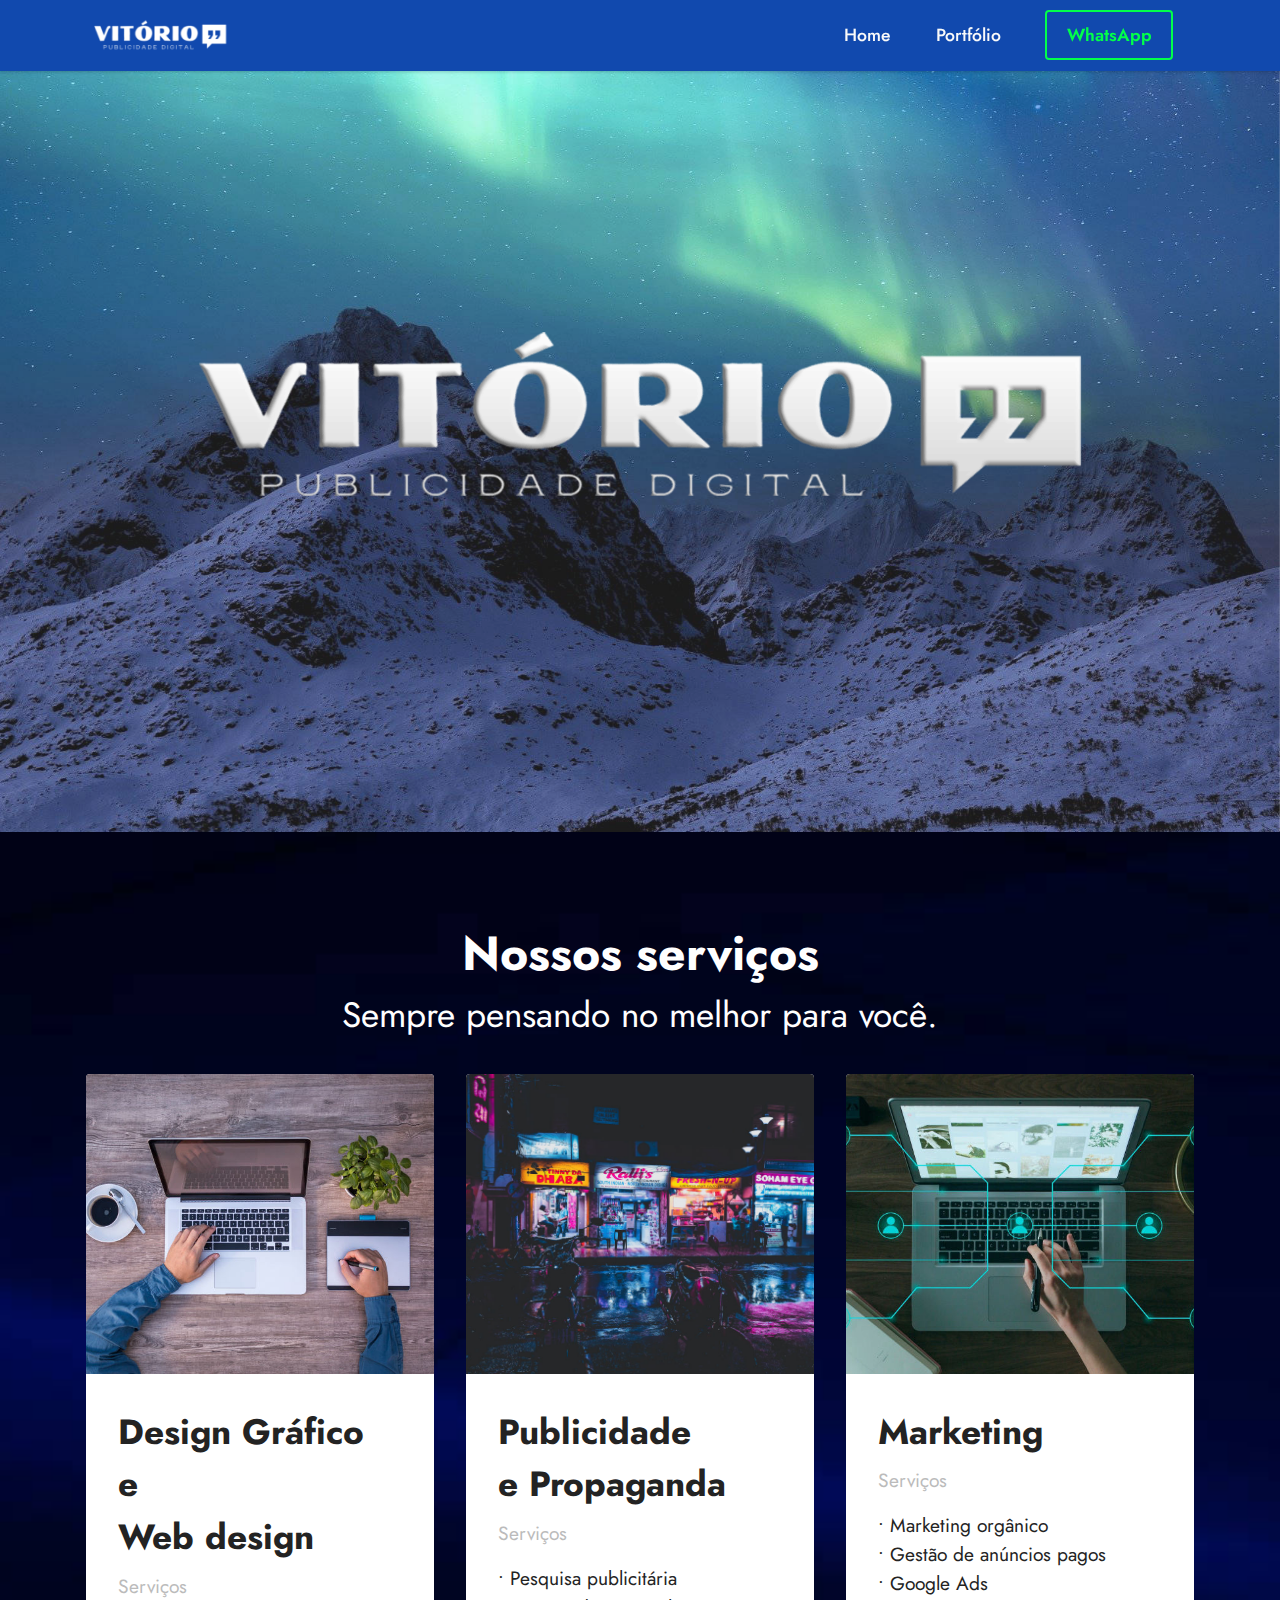
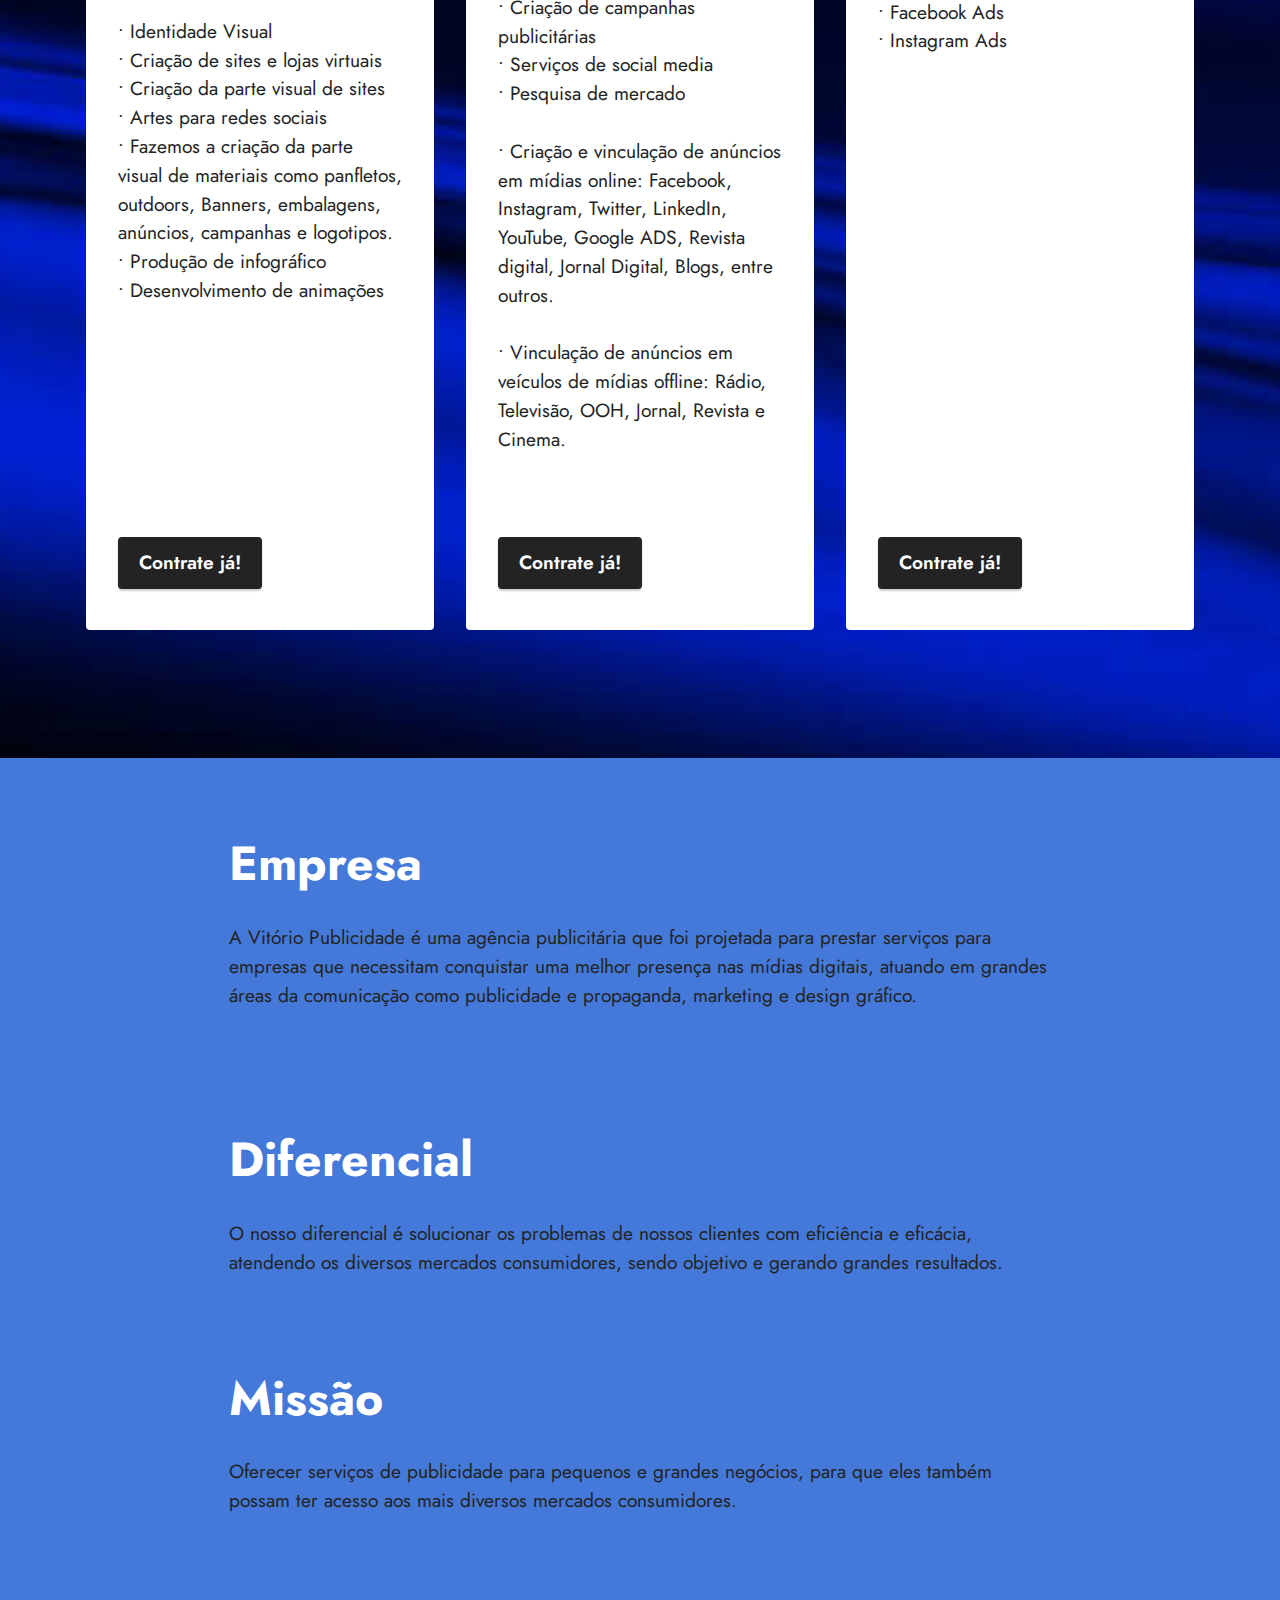
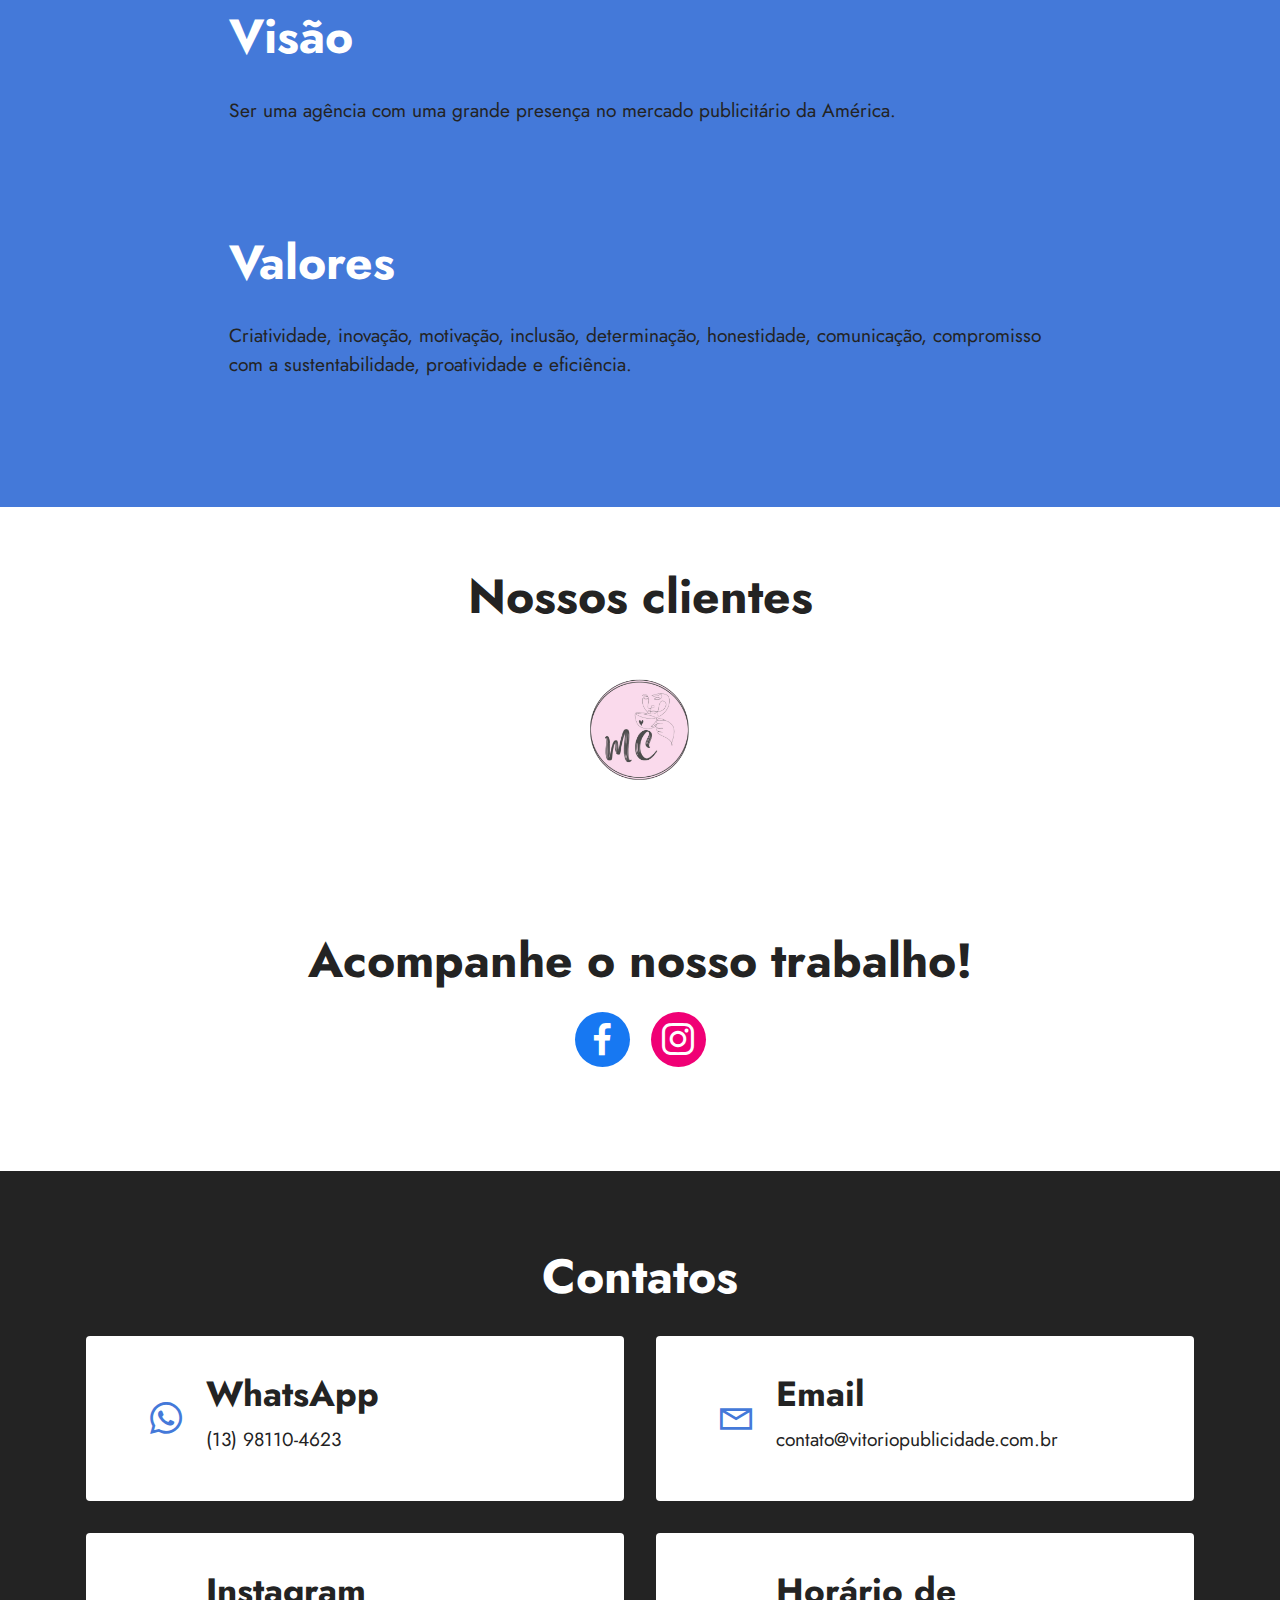
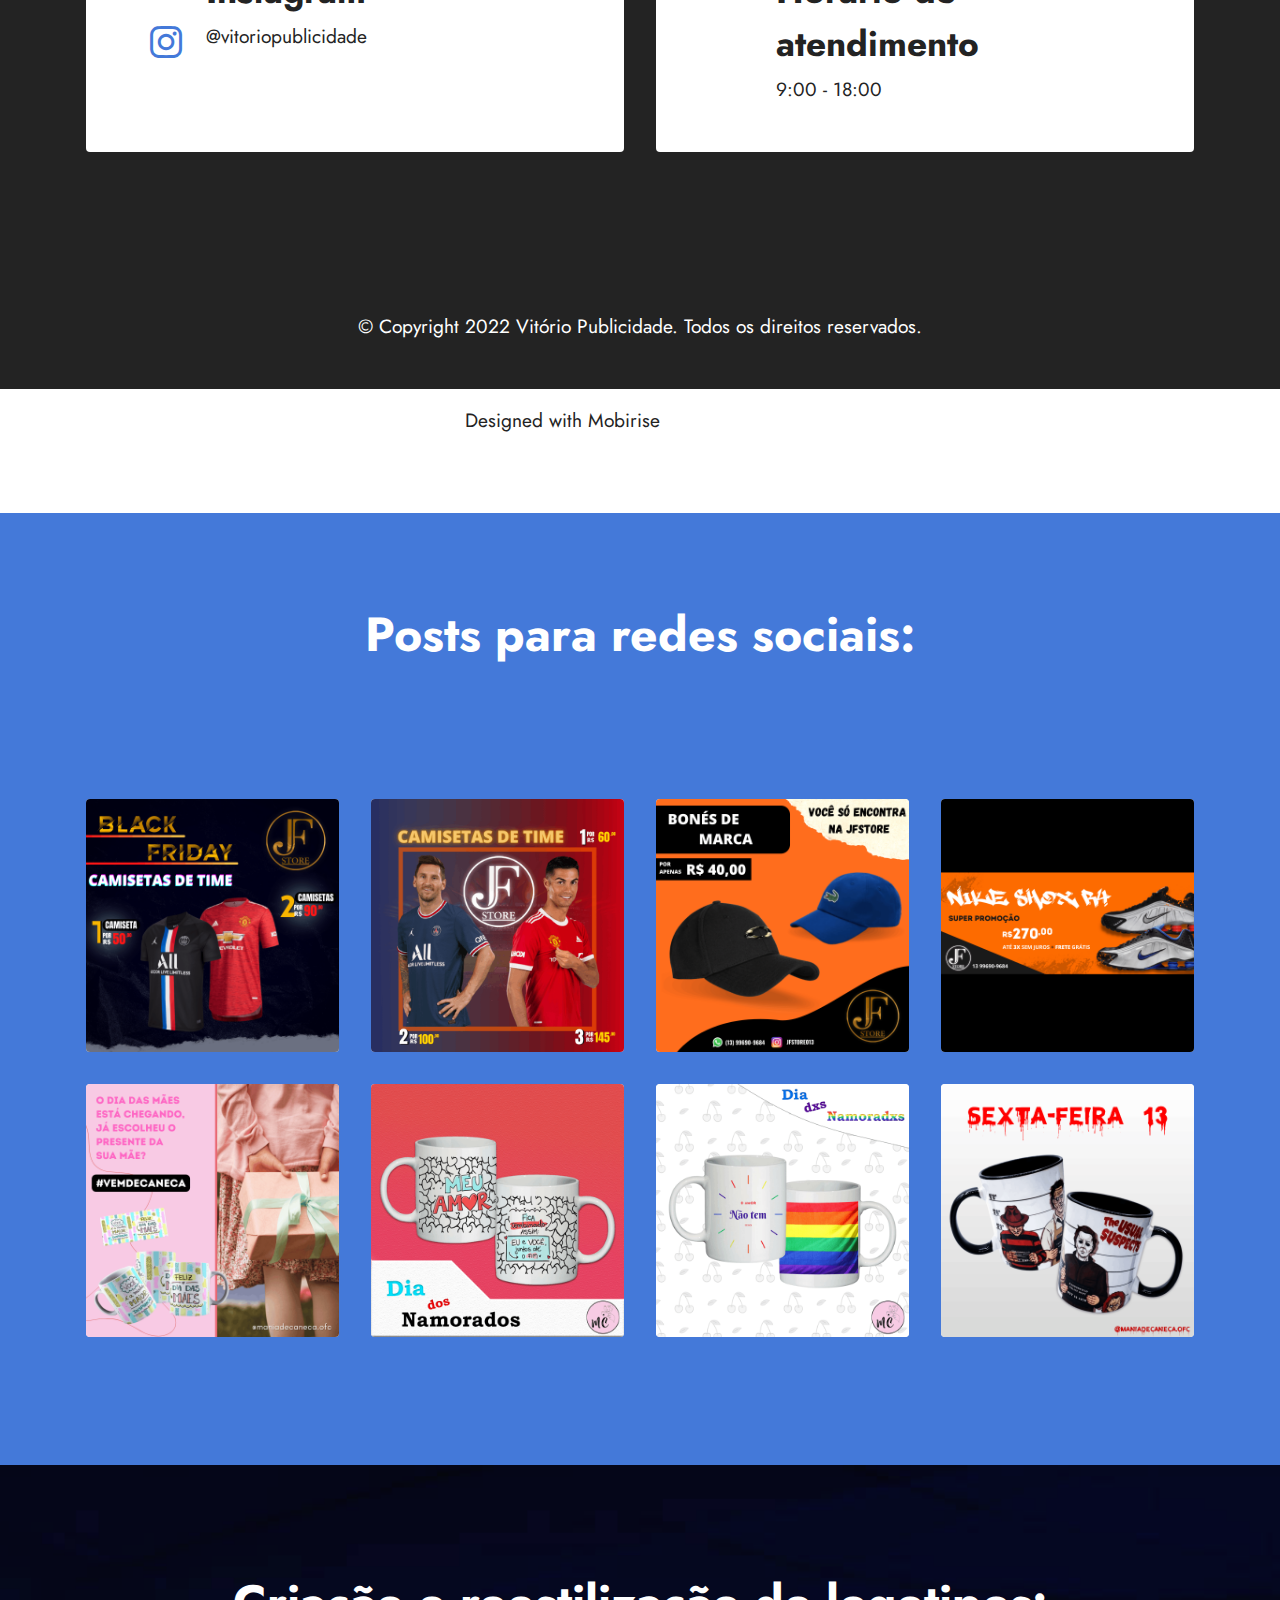
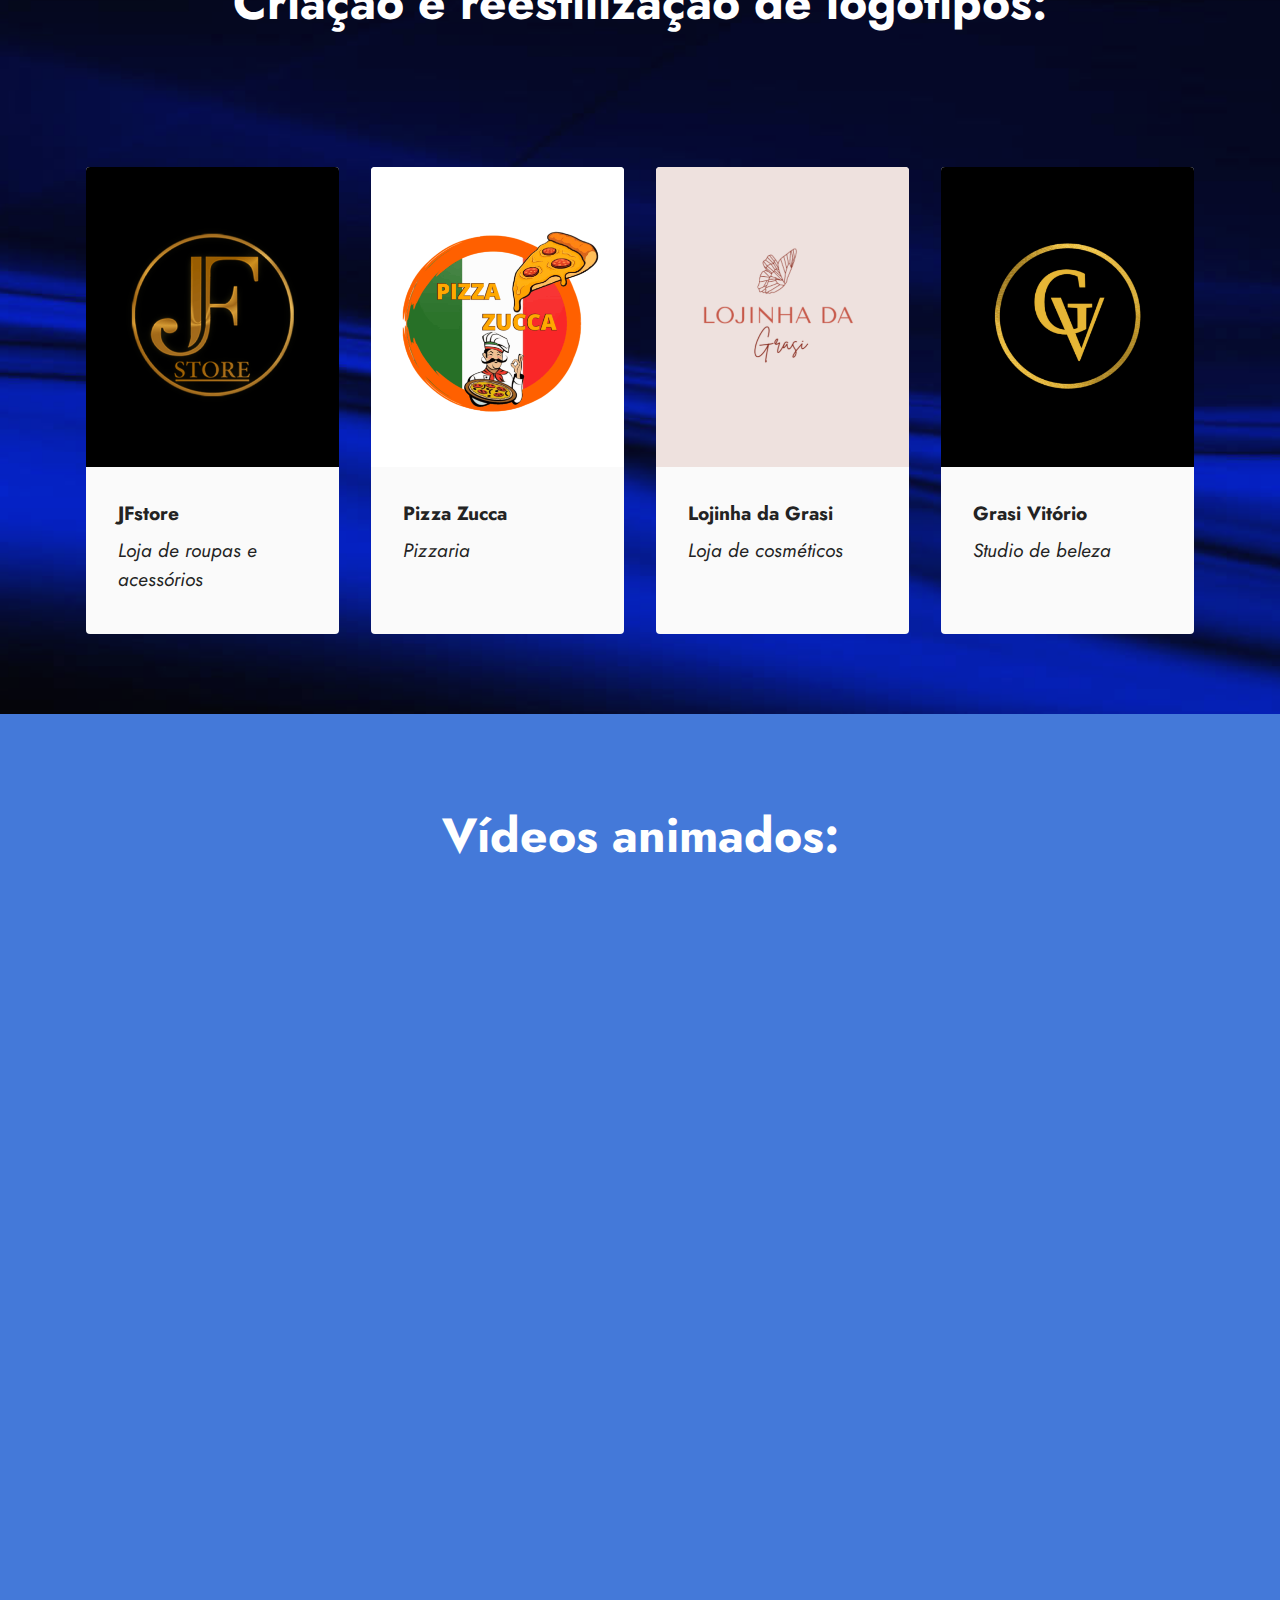
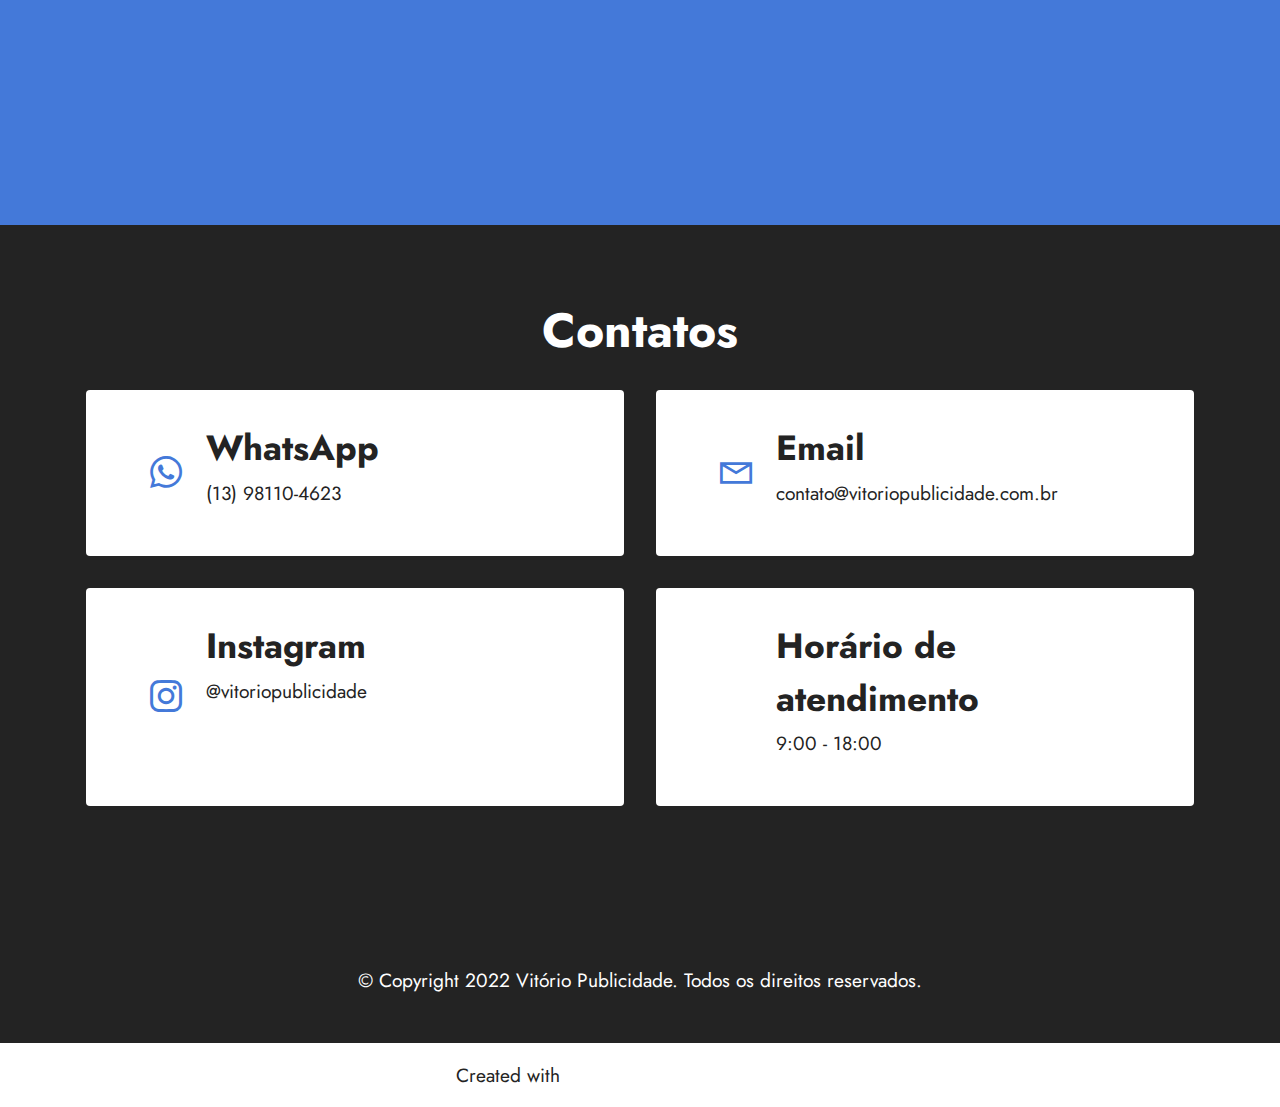
==== commit 8bd39c65: "Update index.html" ====
--- a/index.html
+++ b/index.html
@@ -366,4 +366,355 @@
   
   
 </body>
-</html>+</html>
+<!DOCTYPE html>
+<html  >
+<head>
+  <!-- Site made with Mobirise Website Builder v5.6.5, https://mobirise.com -->
+  <meta charset="UTF-8">
+  <meta http-equiv="X-UA-Compatible" content="IE=edge">
+  <meta name="generator" content="Mobirise v5.6.5, mobirise.com">
+  <meta name="twitter:card" content="summary_large_image"/>
+  <meta name="twitter:image:src" content="">
+  <meta property="og:image" content="">
+  <meta name="twitter:title" content="Portfólio">
+  <meta name="viewport" content="width=device-width, initial-scale=1, minimum-scale=1">
+  <link rel="shortcut icon" href="assets/images/logo-vitorio-publicidade-digital-tamanho-original-377x377.png" type="image/x-icon">
+  <meta name="description" content="">
+  
+  
+  <title>Portfólio</title>
+  <link rel="stylesheet" href="assets/web/assets/mobirise-icons2/mobirise2.css">
+  <link rel="stylesheet" href="assets/bootstrap/css/bootstrap.min.css">
+  <link rel="stylesheet" href="assets/bootstrap/css/bootstrap-grid.min.css">
+  <link rel="stylesheet" href="assets/bootstrap/css/bootstrap-reboot.min.css">
+  <link rel="stylesheet" href="assets/dropdown/css/style.css">
+  <link rel="stylesheet" href="assets/socicon/css/styles.css">
+  <link rel="stylesheet" href="assets/theme/css/style.css">
+  <link rel="preload" href="https://fonts.googleapis.com/css?family=Jost:100,200,300,400,500,600,700,800,900,100i,200i,300i,400i,500i,600i,700i,800i,900i&display=swap" as="style" onload="this.onload=null;this.rel='stylesheet'">
+  <noscript><link rel="stylesheet" href="https://fonts.googleapis.com/css?family=Jost:100,200,300,400,500,600,700,800,900,100i,200i,300i,400i,500i,600i,700i,800i,900i&display=swap"></noscript>
+  <link rel="preload" as="style" href="assets/mobirise/css/mbr-additional.css"><link rel="stylesheet" href="assets/mobirise/css/mbr-additional.css" type="text/css">
+  
+  
+  
+  
+</head>
+<body>
+  
+  <section data-bs-version="5.1" class="menu menu2 cid-t6g9fS2kMA" once="menu" id="menu2-1x">
+    
+    <nav class="navbar navbar-dropdown navbar-fixed-top navbar-expand-lg">
+        <div class="container">
+            <div class="navbar-brand">
+                <span class="navbar-logo">
+                    <a href="html.html#top">
+                        <img src="assets/images/logo-vitorio-publicidade-digital-tamanho-original-377x377.png" alt="Mobirise Website Builder" style="height: 3rem;">
+                    </a>
+                </span>
+                
+            </div>
+            <button class="navbar-toggler" type="button" data-toggle="collapse" data-bs-toggle="collapse" data-target="#navbarSupportedContent" data-bs-target="#navbarSupportedContent" aria-controls="navbarNavAltMarkup" aria-expanded="false" aria-label="Toggle navigation">
+                <div class="hamburger">
+                    <span></span>
+                    <span></span>
+                    <span></span>
+                    <span></span>
+                </div>
+            </button>
+            <div class="collapse navbar-collapse" id="navbarSupportedContent">
+                <ul class="navbar-nav nav-dropdown" data-app-modern-menu="true"><li class="nav-item"><a class="nav-link link text-white text-primary display-4" href="Index.html#top">Home</a></li>
+                    
+                    <li class="nav-item"><a class="nav-link link text-white text-primary display-4" href="index.html#top">Portfólio</a>
+                    </li></ul>
+                
+                <div class="navbar-buttons mbr-section-btn"><a class="btn btn-secondary-outline display-4" href="https://wa.me/message/CJDSEM7RIQU4B1" target="_blank">WhatsApp</a></div>
+            </div>
+        </div>
+    </nav>
+</section>
+
+<section data-bs-version="5.1" class="gallery1 cid-t6fWU78K57" id="gallery1-1d">
+    
+    
+    <div class="container">
+        <div class="mbr-section-head">
+            <h4 class="mbr-section-title mbr-fonts-style align-center mb-0 display-2">
+                <strong>Posts para redes sociais:</strong><br><br><strong><br></strong></h4>
+            
+        </div>
+        <div class="row mt-4">
+            <div class="item features-image сol-12 col-md-6 col-lg-3 active">
+                <div class="item-wrapper">
+                    <div class="item-img">
+                        <img src="assets/images/black-friday-jfstore-1080x1080.png" alt="Mobirise Website Builder" data-slide-to="0" data-bs-slide-to="0">
+                    </div>
+                    
+                    
+                </div>
+            </div>
+            <div class="item features-image сol-12 col-md-6 col-lg-3">
+                <div class="item-wrapper">
+                    <div class="item-img">
+                        <img src="assets/images/k-2-644x644.png" alt="Mobirise Website Builder" data-slide-to="1" data-bs-slide-to="1">
+                    </div>
+                    
+                    
+                </div>
+            </div>
+            <div class="item features-image сol-12 col-md-6 col-lg-3">
+                <div class="item-wrapper">
+                    <div class="item-img">
+                        <img src="assets/images/bon-oaklet-tincan-1-1080x1080.png" alt="Mobirise Website Builder" title="" data-slide-to="2" data-bs-slide-to="2">
+                    </div>
+                    
+                    
+                </div>
+            </div><div class="item features-image сol-12 col-md-6 col-lg-3">
+                <div class="item-wrapper">
+                    <div class="item-img">
+                        <img src="assets/images/nileshoxr4-10801080px-1080x1080.png" alt="Mobirise Website Builder" title="" data-slide-to="3" data-bs-slide-to="3">
+                    </div>
+                    
+                    
+                </div>
+            </div><div class="item features-image сol-12 col-md-6 col-lg-3">
+                <div class="item-wrapper">
+                    <div class="item-img">
+                        <img src="assets/images/copy-of-o-dia-das-mes-est-chegando-j-escolheu-qual-presente-voc-vai-dar-para-ela-1080x1080.png" alt="Mobirise Website Builder" title="" data-slide-to="4" data-bs-slide-to="4">
+                    </div>
+                    
+                    
+                </div>
+            </div><div class="item features-image сol-12 col-md-6 col-lg-3">
+                <div class="item-wrapper">
+                    <div class="item-img">
+                        <img src="assets/images/2-644x644.png" alt="Mobirise Website Builder" data-slide-to="5" data-bs-slide-to="5">
+                    </div>
+                    
+                    
+                </div>
+            </div>
+            <div class="item features-image сol-12 col-md-6 col-lg-3">
+                <div class="item-wrapper">
+                    <div class="item-img">
+                        <img src="assets/images/datelgbt-644x644.png" alt="Mobirise Website Builder" title="" data-slide-to="6" data-bs-slide-to="6">
+                    </div>
+                    
+                    
+                </div>
+            </div><div class="item features-image сol-12 col-md-6 col-lg-3">
+                <div class="item-wrapper">
+                    <div class="item-img">
+                        <img src="assets/images/teste02-1080x1080.png" alt="Mobirise Website Builder" title="" data-slide-to="7" data-bs-slide-to="7">
+                    </div>
+                    
+                    
+                </div>
+            </div>
+        </div>
+    </div>
+</section>
+
+<section data-bs-version="5.1" class="gallery1 cid-t6fWU7RjpX" id="gallery1-1e">
+    
+    <div class="mbr-overlay"></div>
+    <div class="container">
+        <div class="mbr-section-head">
+            <h4 class="mbr-section-title mbr-fonts-style align-center mb-0 display-2">
+                <strong>Criação e reestilização de&nbsp;logotipos:</strong><br><br><strong><br></strong></h4>
+            
+        </div>
+        <div class="row mt-4">
+            <div class="item features-image сol-12 col-md-6 col-lg-3 active">
+                <div class="item-wrapper">
+                    <div class="item-img">
+                        <img src="assets/images/5-1080x1080.png" alt="Mobirise Website Builder" data-slide-to="0" data-bs-slide-to="0">
+                    </div>
+                    <div class="item-content">
+                        <h5 class="item-title mbr-fonts-style display-7"><strong>JFstore&nbsp;</strong></h5>
+                        <h6 class="item-subtitle mbr-fonts-style mt-1 display-7"><em>Loja de roupas e acessórios</em></h6>
+                        
+                    </div>
+                    
+                </div>
+            </div><div class="item features-image сol-12 col-md-6 col-lg-3">
+                <div class="item-wrapper">
+                    <div class="item-img">
+                        <img src="assets/images/4-596x596.png" alt="Mobirise Website Builder" data-slide-to="1" data-bs-slide-to="1">
+                    </div>
+                    <div class="item-content">
+                        <h5 class="item-title mbr-fonts-style display-7"><strong>Pizza Zucca</strong></h5>
+                        <h6 class="item-subtitle mbr-fonts-style mt-1 display-7">
+                            <em>Pizzaria</em>
+                        </h6>
+                        
+                    </div>
+                    
+                </div>
+            </div>
+            <div class="item features-image сol-12 col-md-6 col-lg-3">
+                <div class="item-wrapper">
+                    <div class="item-img">
+                        <img src="assets/images/7-596x596.png" alt="Mobirise Website Builder" data-slide-to="2" data-bs-slide-to="2">
+                    </div>
+                    <div class="item-content">
+                        <h5 class="item-title mbr-fonts-style display-7">
+                            <strong>Lojinha da Grasi</strong></h5>
+                        <h6 class="item-subtitle mbr-fonts-style mt-1 display-7">
+                            <em>Loja de cosméticos&nbsp;</em></h6>
+                        
+                    </div>
+                    
+                </div>
+            </div><div class="item features-image сol-12 col-md-6 col-lg-3">
+                <div class="item-wrapper">
+                    <div class="item-img">
+                        <img src="assets/images/6-1080x1080.png" alt="Mobirise Website Builder" data-slide-to="3" data-bs-slide-to="3">
+                    </div>
+                    <div class="item-content">
+                        <h5 class="item-title mbr-fonts-style display-7"><strong>Grasi Vitório</strong></h5>
+                        <h6 class="item-subtitle mbr-fonts-style mt-1 display-7"><em>Studio de beleza</em></h6>
+                        
+                    </div>
+                    
+                </div>
+            </div>
+            
+            
+        </div>
+    </div>
+</section>
+
+<section data-bs-version="5.1" class="video3 cid-t6gaxC2ptv" id="video3-1z">
+    
+    
+    <div class="container">
+        <div class="mbr-section-head">
+            <h4 class="mbr-section-title mbr-fonts-style mb-0 display-2">
+                <strong>Vídeos animados:</strong><br><strong><br></strong></h4>
+            
+        </div>
+        <div class="row mt-4">
+            <div class="col-12 col-md-6 video-block">
+                <div class="video-wrapper"><iframe class="mbr-embedded-video" src="https://www.youtube.com/embed/nOEbDN_s82c?rel=0&amp;amp;mute=1&amp;showinfo=0&amp;autoplay=0&amp;loop=1&amp;playlist=nOEbDN_s82c" width="1280" height="720" frameborder="0" allowfullscreen></iframe></div>
+                
+            </div>
+            <div class="col-12 col-md-6 video-block">
+                <div class="video-wrapper"><iframe class="mbr-embedded-video" src="https://www.youtube.com/embed/JGcLiZzpv_A?rel=0&amp;amp;mute=1&amp;showinfo=0&amp;autoplay=0&amp;loop=1&amp;playlist=JGcLiZzpv_A" width="1280" height="720" frameborder="0" allowfullscreen></iframe></div>
+                
+            </div>
+        </div>
+    </div>
+</section>
+
+<section data-bs-version="5.1" class="video4 cid-t6gcry5OlQ" id="video4-22">
+    
+    
+    <div class="container">
+        <div class="title-wrapper mb-5">
+            
+        </div>
+        <div class="row align-items-center">
+            <div class="col-12 col-lg-6 video-block">
+                <div class="video-wrapper"><iframe class="mbr-embedded-video" src="https://www.youtube.com/embed/cK1RjbKSSZM?rel=0&amp;amp;mute=1&amp;showinfo=0&amp;autoplay=0&amp;loop=1&amp;playlist=cK1RjbKSSZM" width="1280" height="720" frameborder="0" allowfullscreen></iframe></div>
+                
+            </div>
+            <div class="col-12 col-lg">
+                <div class="text-wrapper">
+                    
+                    
+                </div>
+            </div>
+        </div>
+    </div>
+</section>
+
+<section data-bs-version="5.1" class="contacts2 cid-t6g67POjEy" id="contacts2-1s">
+    <!---->
+    
+    
+    <div class="container">
+        <div class="mbr-section-head">
+            <h3 class="mbr-section-title mbr-fonts-style align-center mb-0 display-2">
+                <strong>Contatos</strong></h3>
+            
+        </div>
+        <div class="row justify-content-center mt-4">
+            <div class="card col-12 col-md-6">
+                <div class="card-wrapper">
+                    <div class="image-wrapper">
+                        <a href="https://wa.me/message/CJDSEM7RIQU4B1" target="_blank"><span class="mbr-iconfont socicon-whatsapp socicon" style="color: rgb(68, 121, 217); fill: rgb(68, 121, 217);"></span></a>
+                    </div>
+                    <div class="text-wrapper">
+                        <h6 class="card-title mbr-fonts-style mb-1 display-5">
+                            <strong>WhatsApp</strong></h6>
+                        <p class="mbr-text mbr-fonts-style display-7"><a href="https://wa.me/message/CJDSEM7RIQU4B1" class="text-black" target="_blank">(13) 98110-4623</a></p>
+                    </div>
+                </div>
+            </div>
+            <div class="card col-12 col-md-6">
+                <div class="card-wrapper">
+                    <div class="image-wrapper">
+                        <span class="mbr-iconfont mobi-mbri-letter mobi-mbri" style="color: rgb(68, 121, 217); fill: rgb(68, 121, 217);"></span>
+                    </div>
+                    <div class="text-wrapper">
+                        <h6 class="card-title mbr-fonts-style mb-1 display-5">
+                            <strong>Email</strong>
+                        </h6>
+                        <p class="mbr-text mbr-fonts-style display-7">contato@vitoriopublicidade.com.br</p>
+                    </div>
+                </div>
+            </div>
+            <div class="card col-12 col-md-6">
+                <div class="card-wrapper">
+                    <div class="image-wrapper">
+                        <a href="https://instagram.com/vitoriopublicidade?igshid=YmMyMTA2M2Y=" target="_blank"><span class="mbr-iconfont socicon-instagram socicon" style="color: rgb(68, 121, 217); fill: rgb(68, 121, 217);"></span></a>
+                    </div>
+                    <div class="text-wrapper">
+                        <h6 class="card-title mbr-fonts-style mb-1 display-5">
+                            <strong>Instagram</strong></h6>
+                        <p class="mbr-text mbr-fonts-style display-7">
+                            @vitoriopublicidade</p>
+                    </div>
+                </div>
+            </div>
+            <div class="card col-12 col-md-6">
+                <div class="card-wrapper">
+                    <div class="image-wrapper">
+                        <span class="mbr-iconfont mobi-mbri-bulleted-list mobi-mbri"></span>
+                    </div>
+                    <div class="text-wrapper">
+                        <h6 class="card-title mbr-fonts-style mb-1 display-5">
+                            <strong>Horário de atendimento</strong></h6>
+                        <p class="mbr-text mbr-fonts-style display-7">
+                            9:00 - 18:00
+                        </p>
+                    </div>
+                </div>
+            </div>
+        </div>
+    </div>
+</section>
+
+<section data-bs-version="5.1" class="footer3 cid-t6ggvBEuea" once="footers" id="footer3-24">
+
+    
+
+    
+
+    <div class="container">
+        <div class="media-container-row align-center mbr-white">
+            
+            
+            <div class="row row-copirayt">
+                <p class="mbr-text mb-0 mbr-fonts-style mbr-white align-center display-7">
+                    © Copyright 2022 Vitório Publicidade. Todos os direitos reservados.
+                </p>
+            </div>
+        </div>
+    </div>
+</section><section class="display-7" style="padding: 0;align-items: center;justify-content: center;flex-wrap: wrap;    align-content: center;display: flex;position: relative;height: 4rem;"><a href="https://mobiri.se/2754778" style="flex: 1 1;height: 4rem;position: absolute;width: 100%;z-index: 1;"><img alt="" style="height: 4rem;" src="[data-uri]"></a><p style="margin: 0;text-align: center;" class="display-7">Created with &#8204;</p><a style="z-index:1" href="https://mobirise.com"> Free Web Site  Builder Software</a></section><script src="assets/bootstrap/js/bootstrap.bundle.min.js"></script>  <script src="assets/smoothscroll/smooth-scroll.js"></script>  <script src="assets/ytplayer/index.js"></script>  <script src="assets/dropdown/js/navbar-dropdown.js"></script>  <script src="assets/playervimeo/vimeo_player.js"></script>  <script src="assets/theme/js/script.js"></script>  
+  
+  
+</body>
+</html>
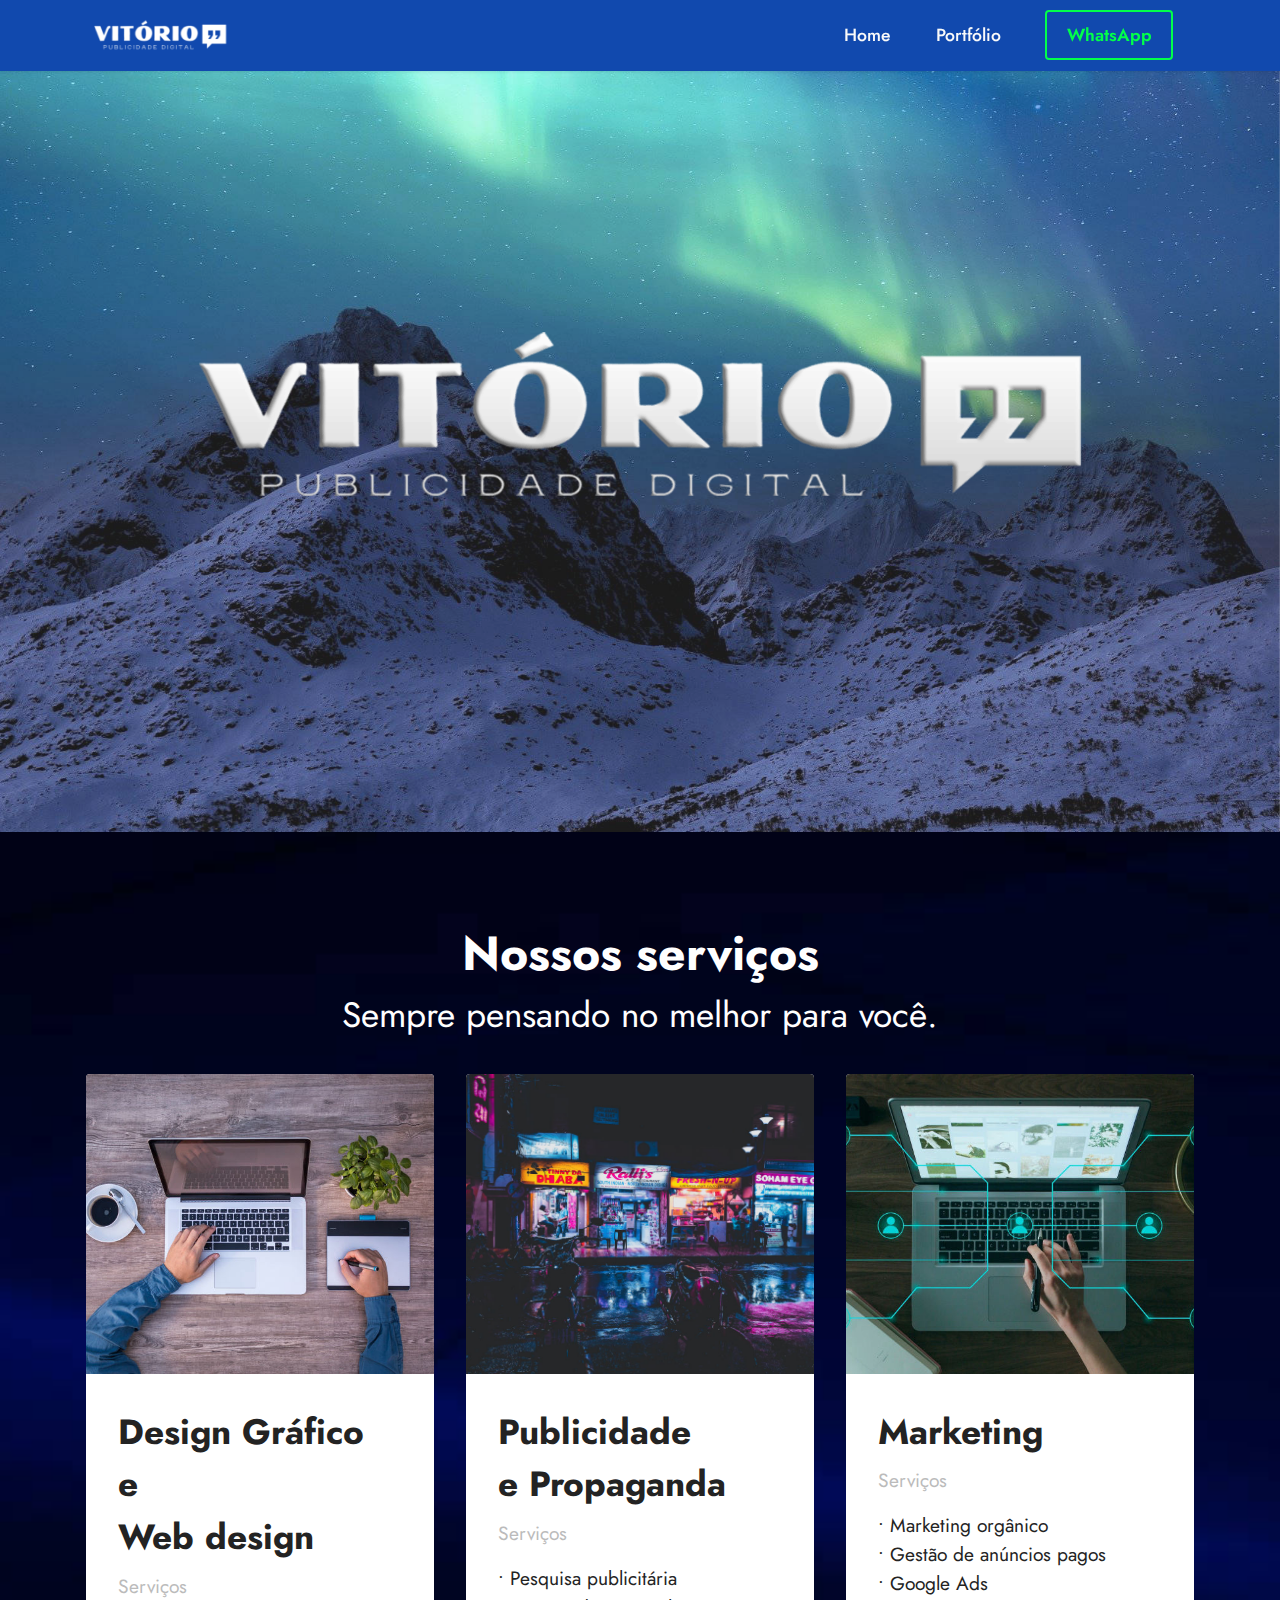
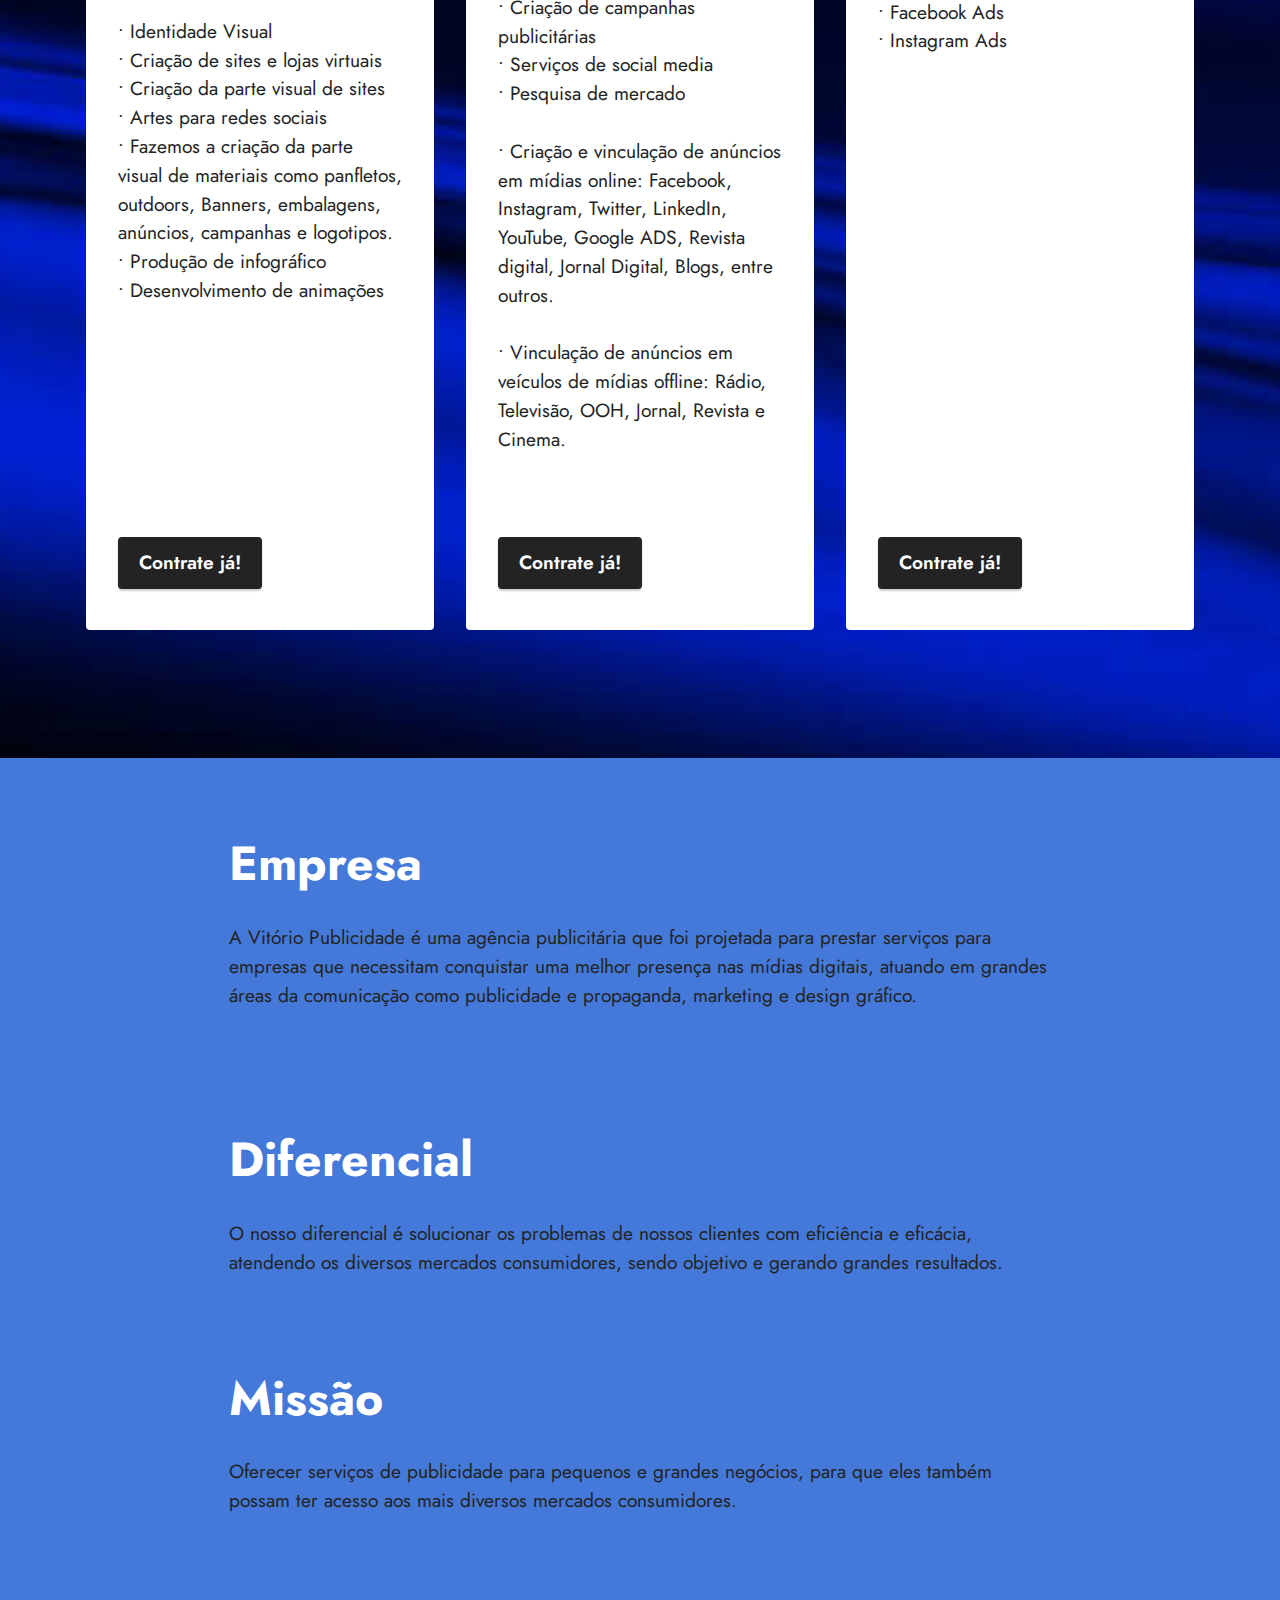
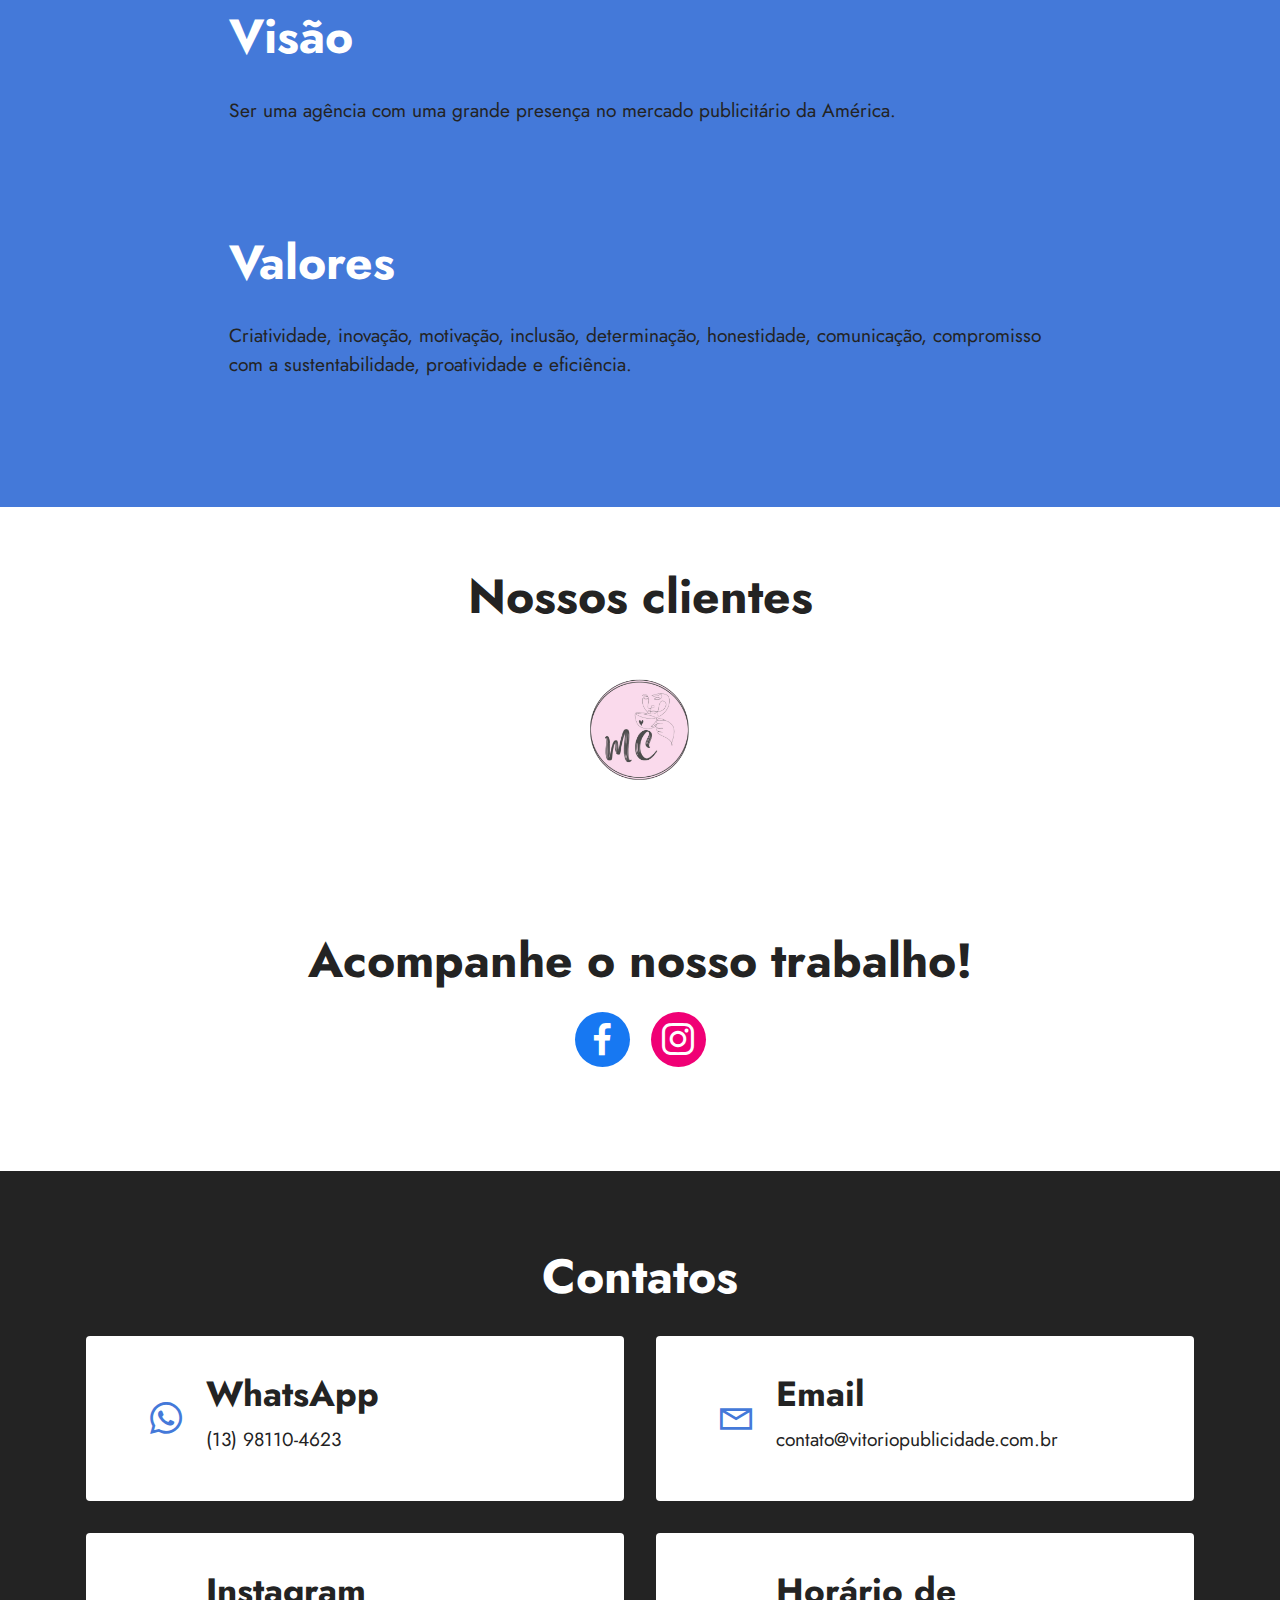
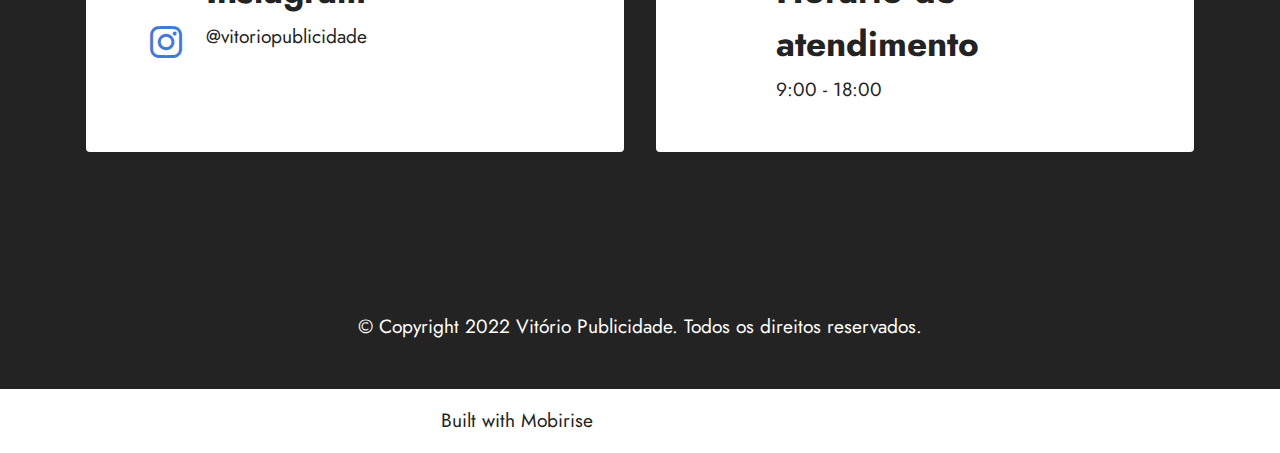
==== commit e227a88e: "Add files via upload" ====
--- a/index.html
+++ b/index.html
@@ -8,13 +8,13 @@
   <meta name="twitter:card" content="summary_large_image"/>
   <meta name="twitter:image:src" content="https://vitoriopublicidade.com.br">
   <meta property="og:image" content="https://vitoriopublicidade.com.br">
-  <meta name="twitter:title" content="Vitório Publicidade">
+  <meta name="twitter:title" content="Home">
   <meta name="viewport" content="width=device-width, initial-scale=1, minimum-scale=1">
   <link rel="shortcut icon" href="assets/images/logo-vitorio-publicidade-digital-tamanho-original-377x377.png" type="image/x-icon">
   <meta name="description" content="Agência de Publicidade e Marketing">
   
   
-  <title>Vitório Publicidade</title>
+  <title>Home</title>
   <link rel="stylesheet" href="assets/web/assets/mobirise-icons2/mobirise2.css">
   <link rel="stylesheet" href="assets/bootstrap/css/bootstrap.min.css">
   <link rel="stylesheet" href="assets/bootstrap/css/bootstrap-grid.min.css">
@@ -54,9 +54,9 @@
                 </div>
             </button>
             <div class="collapse navbar-collapse" id="navbarSupportedContent">
-                <ul class="navbar-nav nav-dropdown" data-app-modern-menu="true"><li class="nav-item"><a class="nav-link link text-white text-primary display-4" href="Index.html#top">Home</a></li>
+                <ul class="navbar-nav nav-dropdown" data-app-modern-menu="true"><li class="nav-item"><a class="nav-link link text-white text-primary display-4" href="index.html#top">Home</a></li>
                     
-                    <li class="nav-item"><a class="nav-link link text-white text-primary display-4" href="index.html#top">Portfólio</a>
+                    <li class="nav-item"><a class="nav-link link text-white text-primary display-4" href="page2.html#top">Portfólio</a>
                     </li></ul>
                 
                 <div class="navbar-buttons mbr-section-btn"><a class="btn btn-secondary-outline display-4" href="https://wa.me/message/CJDSEM7RIQU4B1" target="_blank">WhatsApp</a></div>
@@ -362,359 +362,8 @@
             </div>
         </div>
     </div>
-</section><section class="display-7" style="padding: 0;align-items: center;justify-content: center;flex-wrap: wrap;    align-content: center;display: flex;position: relative;height: 4rem;"><a href="https://mobiri.se/2754778" style="flex: 1 1;height: 4rem;position: absolute;width: 100%;z-index: 1;"><img alt="" style="height: 4rem;" src="[data-uri]"></a><p style="margin: 0;text-align: center;" class="display-7">Designed with Mobirise &#8204;</p><a style="z-index:1" href="https://mobirise.com/html-builder.html">HTML Site Builder</a></section><script src="assets/bootstrap/js/bootstrap.bundle.min.js"></script>  <script src="assets/parallax/jarallax.js"></script>  <script src="assets/smoothscroll/smooth-scroll.js"></script>  <script src="assets/ytplayer/index.js"></script>  <script src="assets/dropdown/js/navbar-dropdown.js"></script>  <script src="assets/theme/js/script.js"></script>  
+</section><section class="display-7" style="padding: 0;align-items: center;justify-content: center;flex-wrap: wrap;    align-content: center;display: flex;position: relative;height: 4rem;"><a href="https://mobiri.se/2754778" style="flex: 1 1;height: 4rem;position: absolute;width: 100%;z-index: 1;"><img alt="" style="height: 4rem;" src="[data-uri]"></a><p style="margin: 0;text-align: center;" class="display-7">Built with Mobirise &#8204;</p><a style="z-index:1" href="https://mobirise.com/website-design-software.html">Web Site Designing Software</a></section><script src="assets/bootstrap/js/bootstrap.bundle.min.js"></script>  <script src="assets/parallax/jarallax.js"></script>  <script src="assets/smoothscroll/smooth-scroll.js"></script>  <script src="assets/ytplayer/index.js"></script>  <script src="assets/dropdown/js/navbar-dropdown.js"></script>  <script src="assets/theme/js/script.js"></script>  
   
   
 </body>
-</html>
-<!DOCTYPE html>
-<html  >
-<head>
-  <!-- Site made with Mobirise Website Builder v5.6.5, https://mobirise.com -->
-  <meta charset="UTF-8">
-  <meta http-equiv="X-UA-Compatible" content="IE=edge">
-  <meta name="generator" content="Mobirise v5.6.5, mobirise.com">
-  <meta name="twitter:card" content="summary_large_image"/>
-  <meta name="twitter:image:src" content="">
-  <meta property="og:image" content="">
-  <meta name="twitter:title" content="Portfólio">
-  <meta name="viewport" content="width=device-width, initial-scale=1, minimum-scale=1">
-  <link rel="shortcut icon" href="assets/images/logo-vitorio-publicidade-digital-tamanho-original-377x377.png" type="image/x-icon">
-  <meta name="description" content="">
-  
-  
-  <title>Portfólio</title>
-  <link rel="stylesheet" href="assets/web/assets/mobirise-icons2/mobirise2.css">
-  <link rel="stylesheet" href="assets/bootstrap/css/bootstrap.min.css">
-  <link rel="stylesheet" href="assets/bootstrap/css/bootstrap-grid.min.css">
-  <link rel="stylesheet" href="assets/bootstrap/css/bootstrap-reboot.min.css">
-  <link rel="stylesheet" href="assets/dropdown/css/style.css">
-  <link rel="stylesheet" href="assets/socicon/css/styles.css">
-  <link rel="stylesheet" href="assets/theme/css/style.css">
-  <link rel="preload" href="https://fonts.googleapis.com/css?family=Jost:100,200,300,400,500,600,700,800,900,100i,200i,300i,400i,500i,600i,700i,800i,900i&display=swap" as="style" onload="this.onload=null;this.rel='stylesheet'">
-  <noscript><link rel="stylesheet" href="https://fonts.googleapis.com/css?family=Jost:100,200,300,400,500,600,700,800,900,100i,200i,300i,400i,500i,600i,700i,800i,900i&display=swap"></noscript>
-  <link rel="preload" as="style" href="assets/mobirise/css/mbr-additional.css"><link rel="stylesheet" href="assets/mobirise/css/mbr-additional.css" type="text/css">
-  
-  
-  
-  
-</head>
-<body>
-  
-  <section data-bs-version="5.1" class="menu menu2 cid-t6g9fS2kMA" once="menu" id="menu2-1x">
-    
-    <nav class="navbar navbar-dropdown navbar-fixed-top navbar-expand-lg">
-        <div class="container">
-            <div class="navbar-brand">
-                <span class="navbar-logo">
-                    <a href="html.html#top">
-                        <img src="assets/images/logo-vitorio-publicidade-digital-tamanho-original-377x377.png" alt="Mobirise Website Builder" style="height: 3rem;">
-                    </a>
-                </span>
-                
-            </div>
-            <button class="navbar-toggler" type="button" data-toggle="collapse" data-bs-toggle="collapse" data-target="#navbarSupportedContent" data-bs-target="#navbarSupportedContent" aria-controls="navbarNavAltMarkup" aria-expanded="false" aria-label="Toggle navigation">
-                <div class="hamburger">
-                    <span></span>
-                    <span></span>
-                    <span></span>
-                    <span></span>
-                </div>
-            </button>
-            <div class="collapse navbar-collapse" id="navbarSupportedContent">
-                <ul class="navbar-nav nav-dropdown" data-app-modern-menu="true"><li class="nav-item"><a class="nav-link link text-white text-primary display-4" href="Index.html#top">Home</a></li>
-                    
-                    <li class="nav-item"><a class="nav-link link text-white text-primary display-4" href="index.html#top">Portfólio</a>
-                    </li></ul>
-                
-                <div class="navbar-buttons mbr-section-btn"><a class="btn btn-secondary-outline display-4" href="https://wa.me/message/CJDSEM7RIQU4B1" target="_blank">WhatsApp</a></div>
-            </div>
-        </div>
-    </nav>
-</section>
-
-<section data-bs-version="5.1" class="gallery1 cid-t6fWU78K57" id="gallery1-1d">
-    
-    
-    <div class="container">
-        <div class="mbr-section-head">
-            <h4 class="mbr-section-title mbr-fonts-style align-center mb-0 display-2">
-                <strong>Posts para redes sociais:</strong><br><br><strong><br></strong></h4>
-            
-        </div>
-        <div class="row mt-4">
-            <div class="item features-image сol-12 col-md-6 col-lg-3 active">
-                <div class="item-wrapper">
-                    <div class="item-img">
-                        <img src="assets/images/black-friday-jfstore-1080x1080.png" alt="Mobirise Website Builder" data-slide-to="0" data-bs-slide-to="0">
-                    </div>
-                    
-                    
-                </div>
-            </div>
-            <div class="item features-image сol-12 col-md-6 col-lg-3">
-                <div class="item-wrapper">
-                    <div class="item-img">
-                        <img src="assets/images/k-2-644x644.png" alt="Mobirise Website Builder" data-slide-to="1" data-bs-slide-to="1">
-                    </div>
-                    
-                    
-                </div>
-            </div>
-            <div class="item features-image сol-12 col-md-6 col-lg-3">
-                <div class="item-wrapper">
-                    <div class="item-img">
-                        <img src="assets/images/bon-oaklet-tincan-1-1080x1080.png" alt="Mobirise Website Builder" title="" data-slide-to="2" data-bs-slide-to="2">
-                    </div>
-                    
-                    
-                </div>
-            </div><div class="item features-image сol-12 col-md-6 col-lg-3">
-                <div class="item-wrapper">
-                    <div class="item-img">
-                        <img src="assets/images/nileshoxr4-10801080px-1080x1080.png" alt="Mobirise Website Builder" title="" data-slide-to="3" data-bs-slide-to="3">
-                    </div>
-                    
-                    
-                </div>
-            </div><div class="item features-image сol-12 col-md-6 col-lg-3">
-                <div class="item-wrapper">
-                    <div class="item-img">
-                        <img src="assets/images/copy-of-o-dia-das-mes-est-chegando-j-escolheu-qual-presente-voc-vai-dar-para-ela-1080x1080.png" alt="Mobirise Website Builder" title="" data-slide-to="4" data-bs-slide-to="4">
-                    </div>
-                    
-                    
-                </div>
-            </div><div class="item features-image сol-12 col-md-6 col-lg-3">
-                <div class="item-wrapper">
-                    <div class="item-img">
-                        <img src="assets/images/2-644x644.png" alt="Mobirise Website Builder" data-slide-to="5" data-bs-slide-to="5">
-                    </div>
-                    
-                    
-                </div>
-            </div>
-            <div class="item features-image сol-12 col-md-6 col-lg-3">
-                <div class="item-wrapper">
-                    <div class="item-img">
-                        <img src="assets/images/datelgbt-644x644.png" alt="Mobirise Website Builder" title="" data-slide-to="6" data-bs-slide-to="6">
-                    </div>
-                    
-                    
-                </div>
-            </div><div class="item features-image сol-12 col-md-6 col-lg-3">
-                <div class="item-wrapper">
-                    <div class="item-img">
-                        <img src="assets/images/teste02-1080x1080.png" alt="Mobirise Website Builder" title="" data-slide-to="7" data-bs-slide-to="7">
-                    </div>
-                    
-                    
-                </div>
-            </div>
-        </div>
-    </div>
-</section>
-
-<section data-bs-version="5.1" class="gallery1 cid-t6fWU7RjpX" id="gallery1-1e">
-    
-    <div class="mbr-overlay"></div>
-    <div class="container">
-        <div class="mbr-section-head">
-            <h4 class="mbr-section-title mbr-fonts-style align-center mb-0 display-2">
-                <strong>Criação e reestilização de&nbsp;logotipos:</strong><br><br><strong><br></strong></h4>
-            
-        </div>
-        <div class="row mt-4">
-            <div class="item features-image сol-12 col-md-6 col-lg-3 active">
-                <div class="item-wrapper">
-                    <div class="item-img">
-                        <img src="assets/images/5-1080x1080.png" alt="Mobirise Website Builder" data-slide-to="0" data-bs-slide-to="0">
-                    </div>
-                    <div class="item-content">
-                        <h5 class="item-title mbr-fonts-style display-7"><strong>JFstore&nbsp;</strong></h5>
-                        <h6 class="item-subtitle mbr-fonts-style mt-1 display-7"><em>Loja de roupas e acessórios</em></h6>
-                        
-                    </div>
-                    
-                </div>
-            </div><div class="item features-image сol-12 col-md-6 col-lg-3">
-                <div class="item-wrapper">
-                    <div class="item-img">
-                        <img src="assets/images/4-596x596.png" alt="Mobirise Website Builder" data-slide-to="1" data-bs-slide-to="1">
-                    </div>
-                    <div class="item-content">
-                        <h5 class="item-title mbr-fonts-style display-7"><strong>Pizza Zucca</strong></h5>
-                        <h6 class="item-subtitle mbr-fonts-style mt-1 display-7">
-                            <em>Pizzaria</em>
-                        </h6>
-                        
-                    </div>
-                    
-                </div>
-            </div>
-            <div class="item features-image сol-12 col-md-6 col-lg-3">
-                <div class="item-wrapper">
-                    <div class="item-img">
-                        <img src="assets/images/7-596x596.png" alt="Mobirise Website Builder" data-slide-to="2" data-bs-slide-to="2">
-                    </div>
-                    <div class="item-content">
-                        <h5 class="item-title mbr-fonts-style display-7">
-                            <strong>Lojinha da Grasi</strong></h5>
-                        <h6 class="item-subtitle mbr-fonts-style mt-1 display-7">
-                            <em>Loja de cosméticos&nbsp;</em></h6>
-                        
-                    </div>
-                    
-                </div>
-            </div><div class="item features-image сol-12 col-md-6 col-lg-3">
-                <div class="item-wrapper">
-                    <div class="item-img">
-                        <img src="assets/images/6-1080x1080.png" alt="Mobirise Website Builder" data-slide-to="3" data-bs-slide-to="3">
-                    </div>
-                    <div class="item-content">
-                        <h5 class="item-title mbr-fonts-style display-7"><strong>Grasi Vitório</strong></h5>
-                        <h6 class="item-subtitle mbr-fonts-style mt-1 display-7"><em>Studio de beleza</em></h6>
-                        
-                    </div>
-                    
-                </div>
-            </div>
-            
-            
-        </div>
-    </div>
-</section>
-
-<section data-bs-version="5.1" class="video3 cid-t6gaxC2ptv" id="video3-1z">
-    
-    
-    <div class="container">
-        <div class="mbr-section-head">
-            <h4 class="mbr-section-title mbr-fonts-style mb-0 display-2">
-                <strong>Vídeos animados:</strong><br><strong><br></strong></h4>
-            
-        </div>
-        <div class="row mt-4">
-            <div class="col-12 col-md-6 video-block">
-                <div class="video-wrapper"><iframe class="mbr-embedded-video" src="https://www.youtube.com/embed/nOEbDN_s82c?rel=0&amp;amp;mute=1&amp;showinfo=0&amp;autoplay=0&amp;loop=1&amp;playlist=nOEbDN_s82c" width="1280" height="720" frameborder="0" allowfullscreen></iframe></div>
-                
-            </div>
-            <div class="col-12 col-md-6 video-block">
-                <div class="video-wrapper"><iframe class="mbr-embedded-video" src="https://www.youtube.com/embed/JGcLiZzpv_A?rel=0&amp;amp;mute=1&amp;showinfo=0&amp;autoplay=0&amp;loop=1&amp;playlist=JGcLiZzpv_A" width="1280" height="720" frameborder="0" allowfullscreen></iframe></div>
-                
-            </div>
-        </div>
-    </div>
-</section>
-
-<section data-bs-version="5.1" class="video4 cid-t6gcry5OlQ" id="video4-22">
-    
-    
-    <div class="container">
-        <div class="title-wrapper mb-5">
-            
-        </div>
-        <div class="row align-items-center">
-            <div class="col-12 col-lg-6 video-block">
-                <div class="video-wrapper"><iframe class="mbr-embedded-video" src="https://www.youtube.com/embed/cK1RjbKSSZM?rel=0&amp;amp;mute=1&amp;showinfo=0&amp;autoplay=0&amp;loop=1&amp;playlist=cK1RjbKSSZM" width="1280" height="720" frameborder="0" allowfullscreen></iframe></div>
-                
-            </div>
-            <div class="col-12 col-lg">
-                <div class="text-wrapper">
-                    
-                    
-                </div>
-            </div>
-        </div>
-    </div>
-</section>
-
-<section data-bs-version="5.1" class="contacts2 cid-t6g67POjEy" id="contacts2-1s">
-    <!---->
-    
-    
-    <div class="container">
-        <div class="mbr-section-head">
-            <h3 class="mbr-section-title mbr-fonts-style align-center mb-0 display-2">
-                <strong>Contatos</strong></h3>
-            
-        </div>
-        <div class="row justify-content-center mt-4">
-            <div class="card col-12 col-md-6">
-                <div class="card-wrapper">
-                    <div class="image-wrapper">
-                        <a href="https://wa.me/message/CJDSEM7RIQU4B1" target="_blank"><span class="mbr-iconfont socicon-whatsapp socicon" style="color: rgb(68, 121, 217); fill: rgb(68, 121, 217);"></span></a>
-                    </div>
-                    <div class="text-wrapper">
-                        <h6 class="card-title mbr-fonts-style mb-1 display-5">
-                            <strong>WhatsApp</strong></h6>
-                        <p class="mbr-text mbr-fonts-style display-7"><a href="https://wa.me/message/CJDSEM7RIQU4B1" class="text-black" target="_blank">(13) 98110-4623</a></p>
-                    </div>
-                </div>
-            </div>
-            <div class="card col-12 col-md-6">
-                <div class="card-wrapper">
-                    <div class="image-wrapper">
-                        <span class="mbr-iconfont mobi-mbri-letter mobi-mbri" style="color: rgb(68, 121, 217); fill: rgb(68, 121, 217);"></span>
-                    </div>
-                    <div class="text-wrapper">
-                        <h6 class="card-title mbr-fonts-style mb-1 display-5">
-                            <strong>Email</strong>
-                        </h6>
-                        <p class="mbr-text mbr-fonts-style display-7">contato@vitoriopublicidade.com.br</p>
-                    </div>
-                </div>
-            </div>
-            <div class="card col-12 col-md-6">
-                <div class="card-wrapper">
-                    <div class="image-wrapper">
-                        <a href="https://instagram.com/vitoriopublicidade?igshid=YmMyMTA2M2Y=" target="_blank"><span class="mbr-iconfont socicon-instagram socicon" style="color: rgb(68, 121, 217); fill: rgb(68, 121, 217);"></span></a>
-                    </div>
-                    <div class="text-wrapper">
-                        <h6 class="card-title mbr-fonts-style mb-1 display-5">
-                            <strong>Instagram</strong></h6>
-                        <p class="mbr-text mbr-fonts-style display-7">
-                            @vitoriopublicidade</p>
-                    </div>
-                </div>
-            </div>
-            <div class="card col-12 col-md-6">
-                <div class="card-wrapper">
-                    <div class="image-wrapper">
-                        <span class="mbr-iconfont mobi-mbri-bulleted-list mobi-mbri"></span>
-                    </div>
-                    <div class="text-wrapper">
-                        <h6 class="card-title mbr-fonts-style mb-1 display-5">
-                            <strong>Horário de atendimento</strong></h6>
-                        <p class="mbr-text mbr-fonts-style display-7">
-                            9:00 - 18:00
-                        </p>
-                    </div>
-                </div>
-            </div>
-        </div>
-    </div>
-</section>
-
-<section data-bs-version="5.1" class="footer3 cid-t6ggvBEuea" once="footers" id="footer3-24">
-
-    
-
-    
-
-    <div class="container">
-        <div class="media-container-row align-center mbr-white">
-            
-            
-            <div class="row row-copirayt">
-                <p class="mbr-text mb-0 mbr-fonts-style mbr-white align-center display-7">
-                    © Copyright 2022 Vitório Publicidade. Todos os direitos reservados.
-                </p>
-            </div>
-        </div>
-    </div>
-</section><section class="display-7" style="padding: 0;align-items: center;justify-content: center;flex-wrap: wrap;    align-content: center;display: flex;position: relative;height: 4rem;"><a href="https://mobiri.se/2754778" style="flex: 1 1;height: 4rem;position: absolute;width: 100%;z-index: 1;"><img alt="" style="height: 4rem;" src="[data-uri]"></a><p style="margin: 0;text-align: center;" class="display-7">Created with &#8204;</p><a style="z-index:1" href="https://mobirise.com"> Free Web Site  Builder Software</a></section><script src="assets/bootstrap/js/bootstrap.bundle.min.js"></script>  <script src="assets/smoothscroll/smooth-scroll.js"></script>  <script src="assets/ytplayer/index.js"></script>  <script src="assets/dropdown/js/navbar-dropdown.js"></script>  <script src="assets/playervimeo/vimeo_player.js"></script>  <script src="assets/theme/js/script.js"></script>  
-  
-  
-</body>
-</html>
+</html>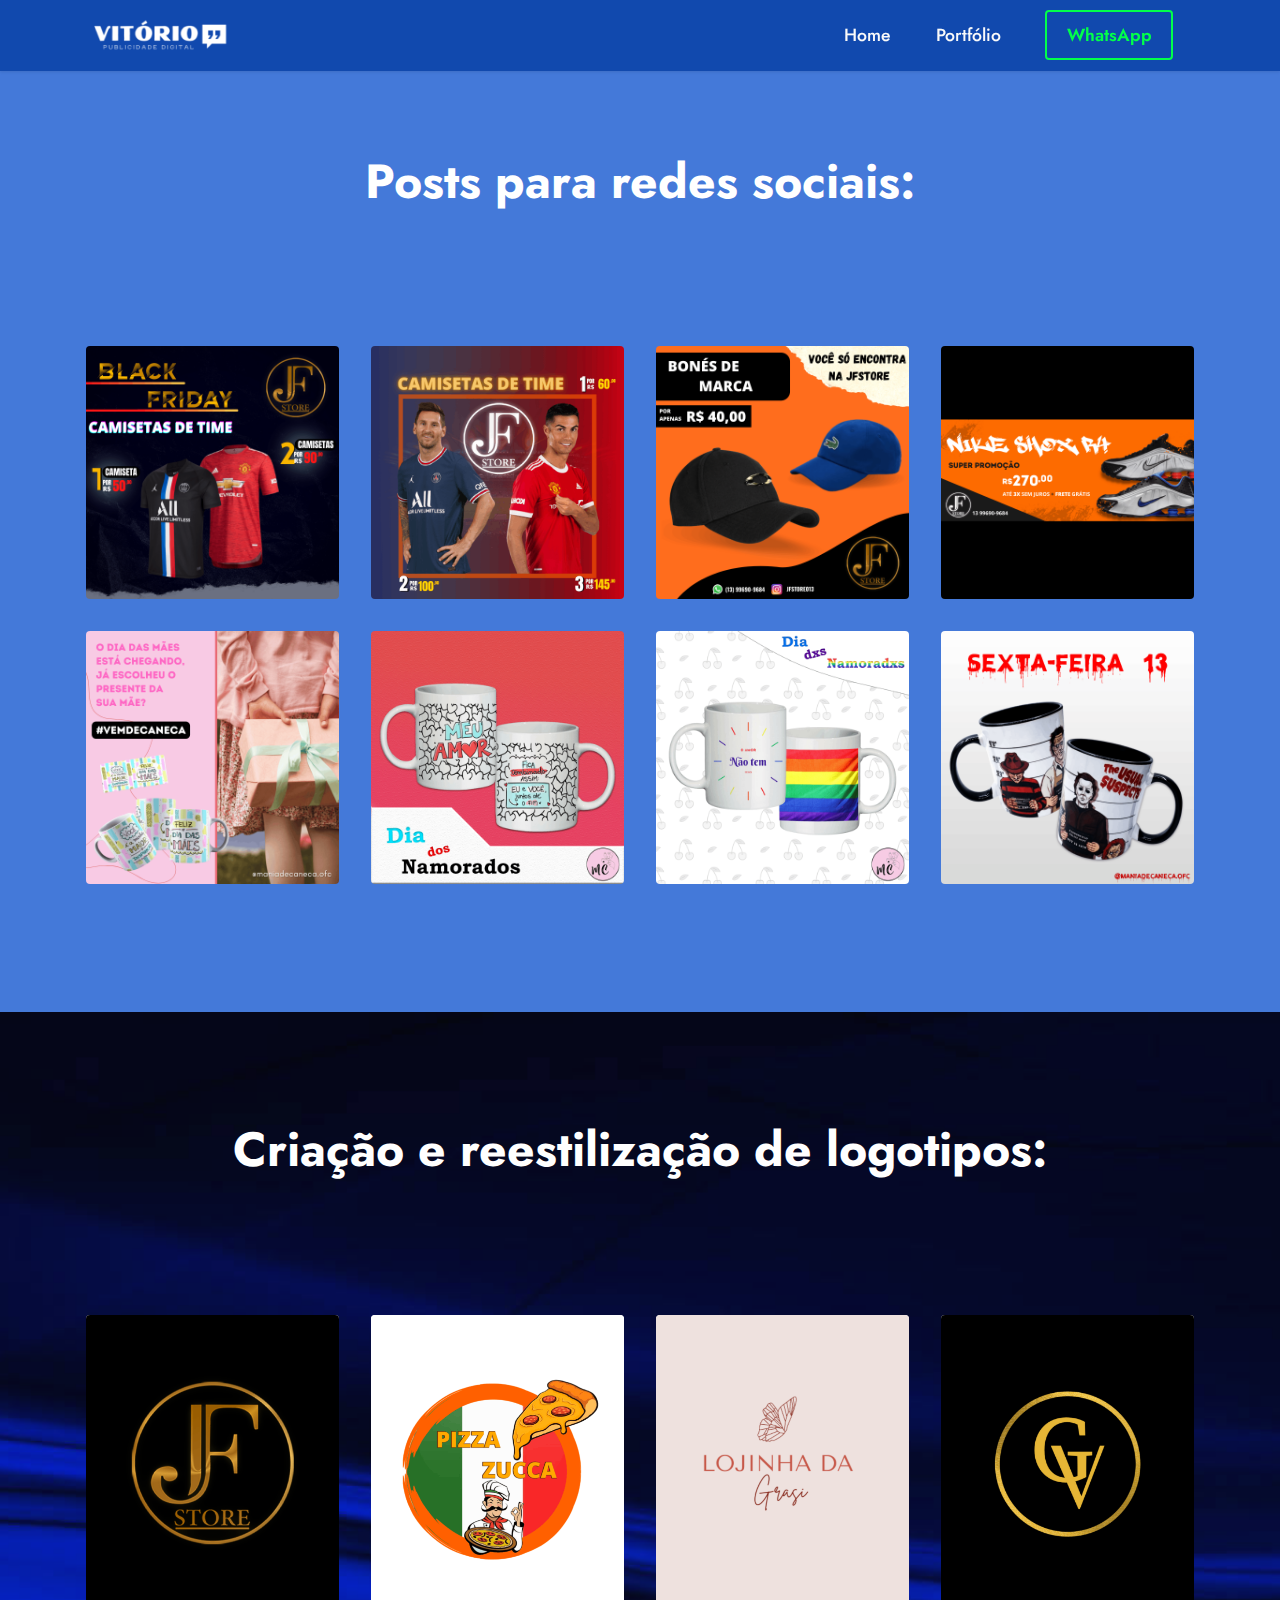
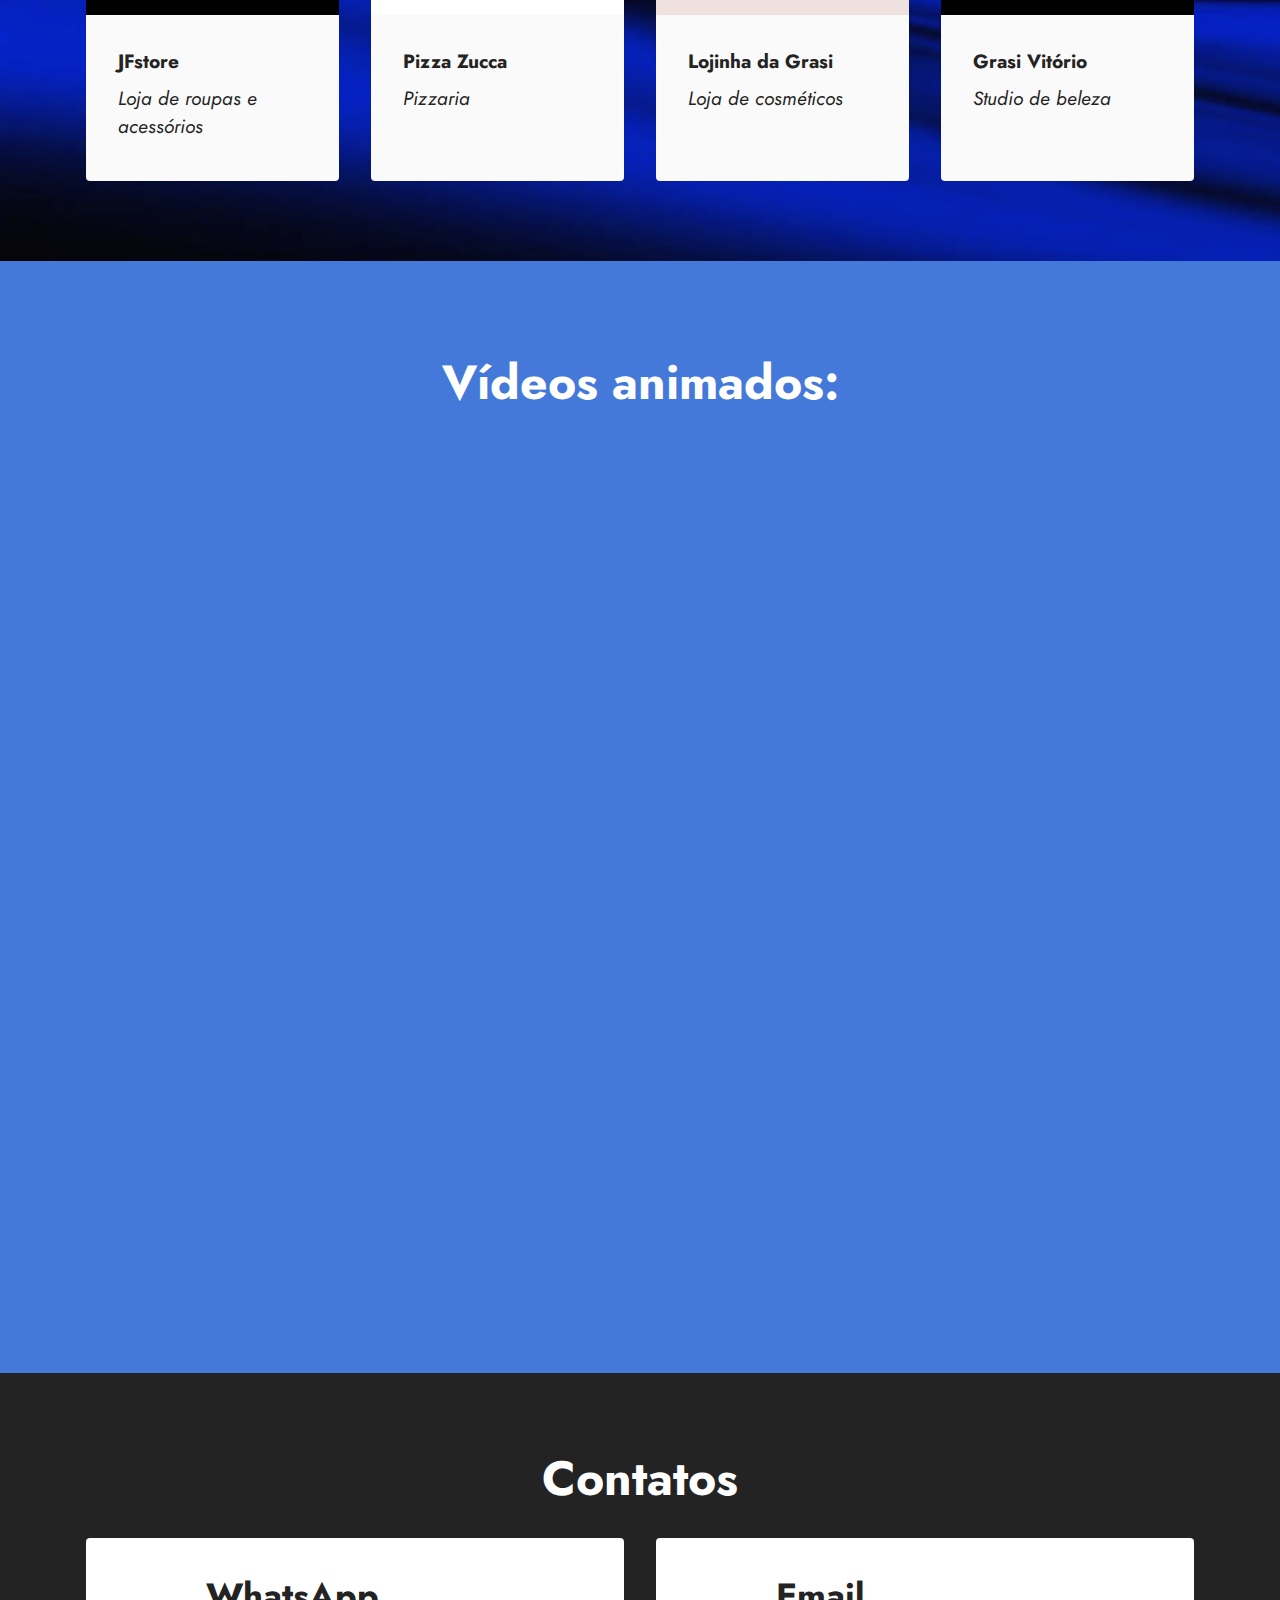
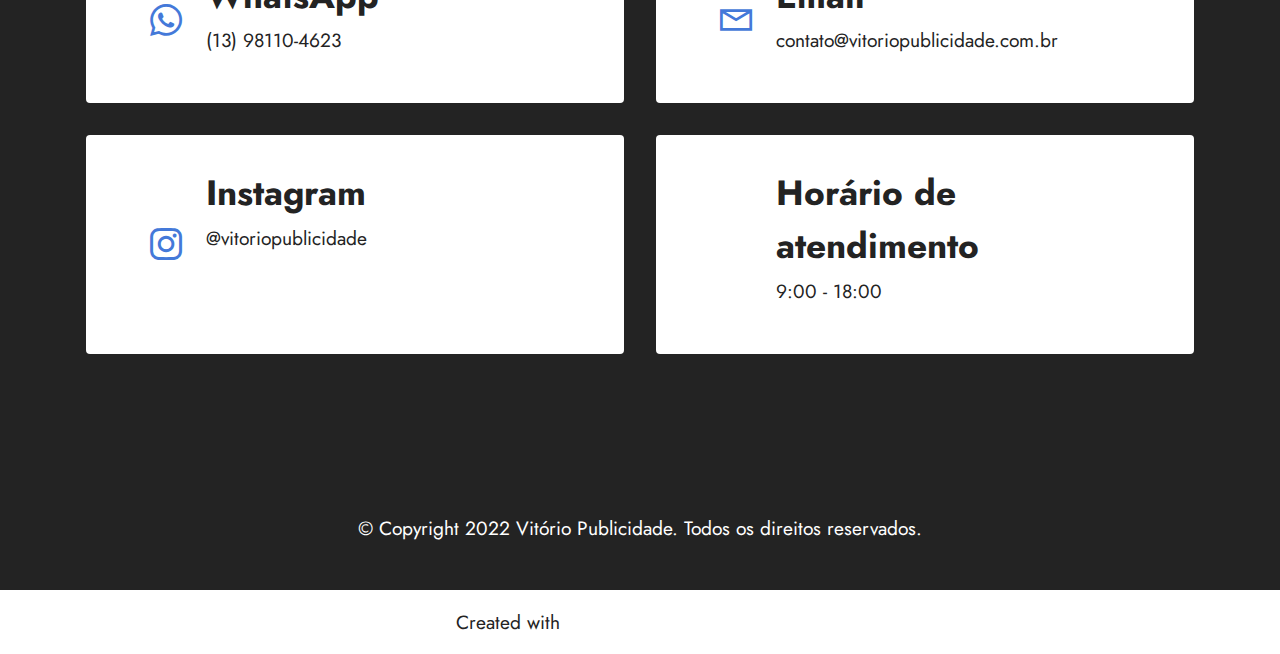
==== commit d68400be: "Add files via upload" ====
--- a/index.html
+++ b/index.html
@@ -1,369 +1,352 @@
-<!DOCTYPE html>
-<html  >
-<head>
-  <!-- Site made with Mobirise Website Builder v5.6.5, https://mobirise.com -->
-  <meta charset="UTF-8">
-  <meta http-equiv="X-UA-Compatible" content="IE=edge">
-  <meta name="generator" content="Mobirise v5.6.5, mobirise.com">
-  <meta name="twitter:card" content="summary_large_image"/>
-  <meta name="twitter:image:src" content="https://vitoriopublicidade.com.br">
-  <meta property="og:image" content="https://vitoriopublicidade.com.br">
-  <meta name="twitter:title" content="Home">
-  <meta name="viewport" content="width=device-width, initial-scale=1, minimum-scale=1">
-  <link rel="shortcut icon" href="assets/images/logo-vitorio-publicidade-digital-tamanho-original-377x377.png" type="image/x-icon">
-  <meta name="description" content="Agência de Publicidade e Marketing">
-  
-  
-  <title>Home</title>
-  <link rel="stylesheet" href="assets/web/assets/mobirise-icons2/mobirise2.css">
-  <link rel="stylesheet" href="assets/bootstrap/css/bootstrap.min.css">
-  <link rel="stylesheet" href="assets/bootstrap/css/bootstrap-grid.min.css">
-  <link rel="stylesheet" href="assets/bootstrap/css/bootstrap-reboot.min.css">
-  <link rel="stylesheet" href="assets/parallax/jarallax.css">
-  <link rel="stylesheet" href="assets/socicon/css/styles.css">
-  <link rel="stylesheet" href="assets/dropdown/css/style.css">
-  <link rel="stylesheet" href="assets/theme/css/style.css">
-  <link rel="preload" href="https://fonts.googleapis.com/css?family=Jost:100,200,300,400,500,600,700,800,900,100i,200i,300i,400i,500i,600i,700i,800i,900i&display=swap" as="style" onload="this.onload=null;this.rel='stylesheet'">
-  <noscript><link rel="stylesheet" href="https://fonts.googleapis.com/css?family=Jost:100,200,300,400,500,600,700,800,900,100i,200i,300i,400i,500i,600i,700i,800i,900i&display=swap"></noscript>
-  <link rel="preload" as="style" href="assets/mobirise/css/mbr-additional.css"><link rel="stylesheet" href="assets/mobirise/css/mbr-additional.css" type="text/css">
-  
-  
-  
-  
-</head>
-<body>
-  
-  <section data-bs-version="5.1" class="menu menu2 cid-t6g9fS2kMA" once="menu" id="menu2-1x">
-    
-    <nav class="navbar navbar-dropdown navbar-fixed-top navbar-expand-lg">
-        <div class="container">
-            <div class="navbar-brand">
-                <span class="navbar-logo">
-                    <a href="html.html#top">
-                        <img src="assets/images/logo-vitorio-publicidade-digital-tamanho-original-377x377.png" alt="Mobirise Website Builder" style="height: 3rem;">
-                    </a>
-                </span>
-                
-            </div>
-            <button class="navbar-toggler" type="button" data-toggle="collapse" data-bs-toggle="collapse" data-target="#navbarSupportedContent" data-bs-target="#navbarSupportedContent" aria-controls="navbarNavAltMarkup" aria-expanded="false" aria-label="Toggle navigation">
-                <div class="hamburger">
-                    <span></span>
-                    <span></span>
-                    <span></span>
-                    <span></span>
-                </div>
-            </button>
-            <div class="collapse navbar-collapse" id="navbarSupportedContent">
-                <ul class="navbar-nav nav-dropdown" data-app-modern-menu="true"><li class="nav-item"><a class="nav-link link text-white text-primary display-4" href="index.html#top">Home</a></li>
-                    
-                    <li class="nav-item"><a class="nav-link link text-white text-primary display-4" href="page2.html#top">Portfólio</a>
-                    </li></ul>
-                
-                <div class="navbar-buttons mbr-section-btn"><a class="btn btn-secondary-outline display-4" href="https://wa.me/message/CJDSEM7RIQU4B1" target="_blank">WhatsApp</a></div>
-            </div>
-        </div>
-    </nav>
-</section>
-
-<section data-bs-version="5.1" class="image3 cid-t3CuEkDZS9 mbr-parallax-background" id="image3-n">
-    
-
-    <div class="mbr-overlay" style="opacity: 0.1; background-color: rgb(255, 255, 255);">
-    </div>
-
-    <div class="container">
-        <div class="row justify-content-center">
-            <div class="col-12 col-lg-10">
-                <div class="image-wrapper">
-                    <img src="assets/images/logo-branco.png1-1080x1080.png" alt="Mobirise Website Builder">
-                    
-                </div>
-            </div>
-        </div>
-    </div>
-</section>
-
-<section data-bs-version="5.1" class="features4 cid-t3LkBfI2JM" id="features4-x">
-    
-    <div class="mbr-overlay"></div>
-    <div class="container">
-        <div class="mbr-section-head">
-            <h4 class="mbr-section-title mbr-fonts-style align-center mb-0 display-2"><strong>Nossos serviços</strong></h4>
-            <h5 class="mbr-section-subtitle mbr-fonts-style align-center mb-0 mt-2 display-5">Sempre pensando no melhor para você.</h5>
-        </div>
-        <div class="row mt-4">
-            <div class="item features-image сol-12 col-md-6 col-lg-4">
-                <div class="item-wrapper">
-                    <div class="item-img">
-                        <img src="assets/images/laptop-g0b007ee92-1920-816x485.jpg" alt="Mobirise Website Builder" title="">
-                    </div>
-                    <div class="item-content">
-                        <h5 class="item-title mbr-fonts-style display-5"><strong>Design Gráfico e&nbsp;</strong><br><strong>Web design</strong></h5>
-                        <h6 class="item-subtitle mbr-fonts-style mt-1 display-7">Serviços</h6>
-                        <p class="mbr-text mbr-fonts-style mt-3 display-7">• Identidade Visual<br>
-• Criação de sites e lojas virtuais
-<br>• Criação da parte visual de sites<br>• Artes para redes sociais
-<br>• Fazemos a criação da parte visual de materiais como panfletos, outdoors, Banners, embalagens, anúncios, campanhas e logotipos.
-<br>• Produção de infográfico
-<br>• Desenvolvimento de animações</p>
-                    </div>
-                    <div class="mbr-section-btn item-footer mt-2"><a href="Index.html#contacts2-s" class="btn item-btn btn-black display-7">Contrate já!</a></div>
-                </div>
-            </div>
-            <div class="item features-image сol-12 col-md-6 col-lg-4">
-                <div class="item-wrapper">
-                    <div class="item-img">
-                        <img src="assets/images/mbr-816x612.jpg" alt="Mobirise Website Builder" title="">
-                    </div>
-                    <div class="item-content">
-                        <h5 class="item-title mbr-fonts-style display-5"><strong>Publicidade </strong><br><strong>e&nbsp;</strong><strong>Propaganda</strong></h5>
-                        <h6 class="item-subtitle mbr-fonts-style mt-1 display-7">
-                            Serviços</h6>
-                        <p class="mbr-text mbr-fonts-style mt-3 display-7">• Pesquisa publicitária
-<br>• Criação de campanhas publicitárias
-<br>• Serviços de social media
-<br>• Pesquisa de mercado
-<br>
-<br>• Criação e vinculação de anúncios em mídias online: Facebook, Instagram, Twitter, LinkedIn, YouTube, Google ADS, Revista digital, Jornal Digital, Blogs, entre outros.
-<br>
-<br>• Vinculação de anúncios em veículos de mídias offline: Rádio, Televisão, OOH, Jornal, Revista e Cinema.<br><br><br></p>
-                    </div>
-                    <div class="mbr-section-btn item-footer mt-2"><a href="Index.html#contacts2-s" class="btn item-btn btn-black display-7">Contrate já!</a></div>
-                </div>
-            </div>
-            <div class="item features-image сol-12 col-md-6 col-lg-4">
-                <div class="item-wrapper">
-                    <div class="item-img">
-                        <img src="assets/images/mbr-816x457.jpg" alt="Mobirise Website Builder" title="">
-                    </div>
-                    <div class="item-content">
-                        <h5 class="item-title mbr-fonts-style display-5"><strong>Marketing</strong></h5>
-                        <h6 class="item-subtitle mbr-fonts-style mt-1 display-7">Serviços</h6>
-                        <p class="mbr-text mbr-fonts-style mt-3 display-7">• Marketing orgânico
-<br>• Gestão de anúncios pagos
-<br>• Google Ads
-<br>• Facebook Ads
-<br>• Instagram Ads<br></p>
-                    </div>
-                    <div class="mbr-section-btn item-footer mt-2"><a href="Index.html#contacts2-s" class="btn item-btn btn-black display-7">Contrate já!</a></div>
-                </div>
-            </div>
-
-        </div>
-    </div>
-</section>
-
-<section data-bs-version="5.1" class="content1 cid-s48udlf8KU" id="content1-8">
-    
-    <div class="container">
-        <div class="row justify-content-center">
-            <div class="title col-12 col-md-9">
-                <h3 class="mbr-section-title mbr-fonts-style align-center mb-4 display-2"><strong>Empresa</strong></h3>
-                <h4 class="mbr-section-subtitle align-center mbr-fonts-style mb-4 display-7">A Vitório Publicidade é uma agência publicitária que foi projetada para prestar serviços para empresas que necessitam conquistar uma melhor presença nas mídias digitais, atuando em grandes áreas da comunicação como publicidade e propaganda, marketing e design gráfico.
-<div>
-</div><div><br></div></h4>
-                
-            </div>
-        </div>
-    </div>
-</section>
-
-<section data-bs-version="5.1" class="content1 cid-s48vaXqeL6" id="content1-b">
-    
-    <div class="container">
-        <div class="row justify-content-center">
-            <div class="title col-12 col-md-9">
-                <h3 class="mbr-section-title mbr-fonts-style align-center mb-4 display-2"><strong>Diferencial</strong></h3>
-                <h4 class="mbr-section-subtitle align-center mbr-fonts-style mb-4 display-7">O nosso diferencial é solucionar os problemas de nossos clientes com eficiência e eficácia, atendendo os diversos mercados consumidores, sendo objetivo e gerando grandes resultados.</h4>
-                
-            </div>
-        </div>
-    </div>
-</section>
-
-<section data-bs-version="5.1" class="content1 cid-s48vnjULo4" id="content1-c">
-    
-    <div class="container">
-        <div class="row justify-content-center">
-            <div class="title col-12 col-md-9">
-                <h3 class="mbr-section-title mbr-fonts-style align-center mb-4 display-2"><strong>Missão</strong></h3>
-                <h4 class="mbr-section-subtitle align-center mbr-fonts-style mb-4 display-7">Oferecer serviços de publicidade para pequenos e grandes negócios, para que eles também possam ter acesso aos mais diversos mercados consumidores.</h4>
-                
-            </div>
-        </div>
-    </div>
-</section>
-
-<section data-bs-version="5.1" class="content1 cid-s48vrXhP0J" id="content1-d">
-    
-    <div class="container">
-        <div class="row justify-content-center">
-            <div class="title col-12 col-md-9">
-                <h3 class="mbr-section-title mbr-fonts-style align-center mb-4 display-2"><strong>Visão</strong></h3>
-                <h4 class="mbr-section-subtitle align-center mbr-fonts-style mb-4 display-7">Ser uma agência com uma grande presença no mercado publicitário da América.</h4>
-                
-            </div>
-        </div>
-    </div>
-</section>
-
-<section data-bs-version="5.1" class="content5 cid-t3CHHtPvFo" id="content5-p">
-    
-    <div class="container">
-        <div class="row justify-content-center">
-            <div class="col-md-12 col-lg-9">
-                <h3 class="mbr-section-title mbr-fonts-style mb-4 display-2"><strong>Valores</strong></h3>
-                
-                <p class="mbr-text mbr-fonts-style display-7">
-                    Criatividade, inovação, motivação, inclusão, determinação, honestidade, comunicação, compromisso com a sustentabilidade, proatividade e eficiência.</p>
-            </div>
-        </div>
-    </div>
-</section>
-
-<section data-bs-version="5.1" class="clients1 cid-t3CI6zdEll" id="clients1-q">
-    
-    <div class="images-container container-fluid">
-        <div class="mbr-section-head">
-            <h3 class="mbr-section-title mbr-fonts-style align-center mb-0 display-2">
-                <strong>Nossos clientes</strong></h3>
-            
-            
-        </div>
-        <div class="row justify-content-center mt-4">
-            <div class="col-md-3 card">
-                <a href="https://instagram.com/maniadecaneca.ofc?igshid=YmMyMTA2M2Y=" target="_blank"><img src="assets/images/cpia-de-elaborao-da-arte-240x240.png" alt="Mobirise Website Builder"></a>
-            </div>
-            
-            
-            
-            
-            
-            
-            
-        </div>
-    </div>
-</section>
-
-<section data-bs-version="5.1" class="share3 cid-t3L21l48ph" id="share3-w">
-    
-     
-    
-    
-
-    <div class="container">
-        <div class="media-container-row">
-            <div class="col-12">
-                <h3 class="mbr-section-title align-center mb-3 mbr-fonts-style display-2"><strong>Acompanhe o nosso trabalho!</strong></h3>
-                <div class="social-list align-center">
-                   
-                    <a class="iconfont-wrapper bg-facebook m-2 " target="_blank" href="https://www.facebook.com/Vitório-Publicidade-109042041776944/">
-                            <span class="socicon-facebook socicon"></span>
-                        </a>
-                        
-                        <a class="iconfont-wrapper bg-instagram m-2" href="https://instagram.com/vitoriopublicidade?igshid=YmMyMTA2M2Y=" target="_blank">
-                            <span class="socicon-instagram socicon"></span>
-                        </a>
-                        
-                        
-                        
-                        
-                        
-                        
-                        
-                        
-                </div>
-            </div>
-        </div>
-    </div>
-</section>
-
-<section data-bs-version="5.1" class="contacts2 cid-t3CQfP0rjt" id="contacts2-s">
-    <!---->
-    
-    
-    <div class="container">
-        <div class="mbr-section-head">
-            <h3 class="mbr-section-title mbr-fonts-style align-center mb-0 display-2">
-                <strong>Contatos</strong></h3>
-            
-        </div>
-        <div class="row justify-content-center mt-4">
-            <div class="card col-12 col-md-6">
-                <div class="card-wrapper">
-                    <div class="image-wrapper">
-                        <a href="https://wa.me/message/CJDSEM7RIQU4B1" target="_blank"><span class="mbr-iconfont socicon-whatsapp socicon" style="color: rgb(68, 121, 217); fill: rgb(68, 121, 217);"></span></a>
-                    </div>
-                    <div class="text-wrapper">
-                        <h6 class="card-title mbr-fonts-style mb-1 display-5">
-                            <strong>WhatsApp</strong></h6>
-                        <p class="mbr-text mbr-fonts-style display-7"><a href="https://wa.me/message/CJDSEM7RIQU4B1" class="text-black" target="_blank">(13) 98110-4623</a></p>
-                    </div>
-                </div>
-            </div>
-            <div class="card col-12 col-md-6">
-                <div class="card-wrapper">
-                    <div class="image-wrapper">
-                        <span class="mbr-iconfont mobi-mbri-letter mobi-mbri" style="color: rgb(68, 121, 217); fill: rgb(68, 121, 217);"></span>
-                    </div>
-                    <div class="text-wrapper">
-                        <h6 class="card-title mbr-fonts-style mb-1 display-5">
-                            <strong>Email</strong>
-                        </h6>
-                        <p class="mbr-text mbr-fonts-style display-7">contato@vitoriopublicidade.com.br</p>
-                    </div>
-                </div>
-            </div>
-            <div class="card col-12 col-md-6">
-                <div class="card-wrapper">
-                    <div class="image-wrapper">
-                        <a href="https://instagram.com/vitoriopublicidade?igshid=YmMyMTA2M2Y=" target="_blank"><span class="mbr-iconfont socicon-instagram socicon" style="color: rgb(68, 121, 217); fill: rgb(68, 121, 217);"></span></a>
-                    </div>
-                    <div class="text-wrapper">
-                        <h6 class="card-title mbr-fonts-style mb-1 display-5">
-                            <strong>Instagram</strong></h6>
-                        <p class="mbr-text mbr-fonts-style display-7">
-                            @vitoriopublicidade</p>
-                    </div>
-                </div>
-            </div>
-            <div class="card col-12 col-md-6">
-                <div class="card-wrapper">
-                    <div class="image-wrapper">
-                        <span class="mbr-iconfont mobi-mbri-bulleted-list mobi-mbri"></span>
-                    </div>
-                    <div class="text-wrapper">
-                        <h6 class="card-title mbr-fonts-style mb-1 display-5">
-                            <strong>Horário de atendimento</strong></h6>
-                        <p class="mbr-text mbr-fonts-style display-7">
-                            9:00 - 18:00
-                        </p>
-                    </div>
-                </div>
-            </div>
-        </div>
-    </div>
-</section>
-
-<section data-bs-version="5.1" class="footer3 cid-t6ggvBEuea" once="footers" id="footer3-24">
-
-    
-
-    
-
-    <div class="container">
-        <div class="media-container-row align-center mbr-white">
-            
-            
-            <div class="row row-copirayt">
-                <p class="mbr-text mb-0 mbr-fonts-style mbr-white align-center display-7">
-                    © Copyright 2022 Vitório Publicidade. Todos os direitos reservados.
-                </p>
-            </div>
-        </div>
-    </div>
-</section><section class="display-7" style="padding: 0;align-items: center;justify-content: center;flex-wrap: wrap;    align-content: center;display: flex;position: relative;height: 4rem;"><a href="https://mobiri.se/2754778" style="flex: 1 1;height: 4rem;position: absolute;width: 100%;z-index: 1;"><img alt="" style="height: 4rem;" src="[data-uri]"></a><p style="margin: 0;text-align: center;" class="display-7">Built with Mobirise &#8204;</p><a style="z-index:1" href="https://mobirise.com/website-design-software.html">Web Site Designing Software</a></section><script src="assets/bootstrap/js/bootstrap.bundle.min.js"></script>  <script src="assets/parallax/jarallax.js"></script>  <script src="assets/smoothscroll/smooth-scroll.js"></script>  <script src="assets/ytplayer/index.js"></script>  <script src="assets/dropdown/js/navbar-dropdown.js"></script>  <script src="assets/theme/js/script.js"></script>  
-  
-  
-</body>
+
+<!DOCTYPE html>
+<html  >
+<head>
+  <!-- Site made with Mobirise Website Builder v5.6.5, https://mobirise.com -->
+  <meta charset="UTF-8">
+  <meta http-equiv="X-UA-Compatible" content="IE=edge">
+  <meta name="generator" content="Mobirise v5.6.5, mobirise.com">
+  <meta name="twitter:card" content="summary_large_image"/>
+  <meta name="twitter:image:src" content="">
+  <meta property="og:image" content="">
+  <meta name="twitter:title" content="Portfólio">
+  <meta name="viewport" content="width=device-width, initial-scale=1, minimum-scale=1">
+  <link rel="shortcut icon" href="assets/images/logo-vitorio-publicidade-digital-tamanho-original-377x377.png" type="image/x-icon">
+  <meta name="description" content="">
+  
+  
+  <title>Portfólio</title>
+  <link rel="stylesheet" href="assets/web/assets/mobirise-icons2/mobirise2.css">
+  <link rel="stylesheet" href="assets/bootstrap/css/bootstrap.min.css">
+  <link rel="stylesheet" href="assets/bootstrap/css/bootstrap-grid.min.css">
+  <link rel="stylesheet" href="assets/bootstrap/css/bootstrap-reboot.min.css">
+  <link rel="stylesheet" href="assets/dropdown/css/style.css">
+  <link rel="stylesheet" href="assets/socicon/css/styles.css">
+  <link rel="stylesheet" href="assets/theme/css/style.css">
+  <link rel="preload" href="https://fonts.googleapis.com/css?family=Jost:100,200,300,400,500,600,700,800,900,100i,200i,300i,400i,500i,600i,700i,800i,900i&display=swap" as="style" onload="this.onload=null;this.rel='stylesheet'">
+  <noscript><link rel="stylesheet" href="https://fonts.googleapis.com/css?family=Jost:100,200,300,400,500,600,700,800,900,100i,200i,300i,400i,500i,600i,700i,800i,900i&display=swap"></noscript>
+  <link rel="preload" as="style" href="assets/mobirise/css/mbr-additional.css"><link rel="stylesheet" href="assets/mobirise/css/mbr-additional.css" type="text/css">
+  
+  
+  
+  
+</head>
+<body>
+  
+  <section data-bs-version="5.1" class="menu menu2 cid-t6g9fS2kMA" once="menu" id="menu2-1x">
+    
+    <nav class="navbar navbar-dropdown navbar-fixed-top navbar-expand-lg">
+        <div class="container">
+            <div class="navbar-brand">
+                <span class="navbar-logo">
+                    <a href="html.html#top">
+                        <img src="assets/images/logo-vitorio-publicidade-digital-tamanho-original-377x377.png" alt="Mobirise Website Builder" style="height: 3rem;">
+                    </a>
+                </span>
+                
+            </div>
+            <button class="navbar-toggler" type="button" data-toggle="collapse" data-bs-toggle="collapse" data-target="#navbarSupportedContent" data-bs-target="#navbarSupportedContent" aria-controls="navbarNavAltMarkup" aria-expanded="false" aria-label="Toggle navigation">
+                <div class="hamburger">
+                    <span></span>
+                    <span></span>
+                    <span></span>
+                    <span></span>
+                </div>
+            </button>
+            <div class="collapse navbar-collapse" id="navbarSupportedContent">
+                <ul class="navbar-nav nav-dropdown" data-app-modern-menu="true"><li class="nav-item"><a class="nav-link link text-white text-primary display-4" href="Index.html#top">Home</a></li>
+                    
+                    <li class="nav-item"><a class="nav-link link text-white text-primary display-4" href="index.html#top">Portfólio</a>
+                    </li></ul>
+                
+                <div class="navbar-buttons mbr-section-btn"><a class="btn btn-secondary-outline display-4" href="https://wa.me/message/CJDSEM7RIQU4B1" target="_blank">WhatsApp</a></div>
+            </div>
+        </div>
+    </nav>
+</section>
+
+<section data-bs-version="5.1" class="gallery1 cid-t6fWU78K57" id="gallery1-1d">
+    
+    
+    <div class="container">
+        <div class="mbr-section-head">
+            <h4 class="mbr-section-title mbr-fonts-style align-center mb-0 display-2">
+                <strong>Posts para redes sociais:</strong><br><br><strong><br></strong></h4>
+            
+        </div>
+        <div class="row mt-4">
+            <div class="item features-image сol-12 col-md-6 col-lg-3 active">
+                <div class="item-wrapper">
+                    <div class="item-img">
+                        <img src="assets/images/black-friday-jfstore-1080x1080.png" alt="Mobirise Website Builder" data-slide-to="0" data-bs-slide-to="0">
+                    </div>
+                    
+                    
+                </div>
+            </div>
+            <div class="item features-image сol-12 col-md-6 col-lg-3">
+                <div class="item-wrapper">
+                    <div class="item-img">
+                        <img src="assets/images/k-2-644x644.png" alt="Mobirise Website Builder" data-slide-to="1" data-bs-slide-to="1">
+                    </div>
+                    
+                    
+                </div>
+            </div>
+            <div class="item features-image сol-12 col-md-6 col-lg-3">
+                <div class="item-wrapper">
+                    <div class="item-img">
+                        <img src="assets/images/bon-oaklet-tincan-1-1080x1080.png" alt="Mobirise Website Builder" title="" data-slide-to="2" data-bs-slide-to="2">
+                    </div>
+                    
+                    
+                </div>
+            </div><div class="item features-image сol-12 col-md-6 col-lg-3">
+                <div class="item-wrapper">
+                    <div class="item-img">
+                        <img src="assets/images/nileshoxr4-10801080px-1080x1080.png" alt="Mobirise Website Builder" title="" data-slide-to="3" data-bs-slide-to="3">
+                    </div>
+                    
+                    
+                </div>
+            </div><div class="item features-image сol-12 col-md-6 col-lg-3">
+                <div class="item-wrapper">
+                    <div class="item-img">
+                        <img src="assets/images/copy-of-o-dia-das-mes-est-chegando-j-escolheu-qual-presente-voc-vai-dar-para-ela-1080x1080.png" alt="Mobirise Website Builder" title="" data-slide-to="4" data-bs-slide-to="4">
+                    </div>
+                    
+                    
+                </div>
+            </div><div class="item features-image сol-12 col-md-6 col-lg-3">
+                <div class="item-wrapper">
+                    <div class="item-img">
+                        <img src="assets/images/2-644x644.png" alt="Mobirise Website Builder" data-slide-to="5" data-bs-slide-to="5">
+                    </div>
+                    
+                    
+                </div>
+            </div>
+            <div class="item features-image сol-12 col-md-6 col-lg-3">
+                <div class="item-wrapper">
+                    <div class="item-img">
+                        <img src="assets/images/datelgbt-644x644.png" alt="Mobirise Website Builder" title="" data-slide-to="6" data-bs-slide-to="6">
+                    </div>
+                    
+                    
+                </div>
+            </div><div class="item features-image сol-12 col-md-6 col-lg-3">
+                <div class="item-wrapper">
+                    <div class="item-img">
+                        <img src="assets/images/teste02-1080x1080.png" alt="Mobirise Website Builder" title="" data-slide-to="7" data-bs-slide-to="7">
+                    </div>
+                    
+                    
+                </div>
+            </div>
+        </div>
+    </div>
+</section>
+
+<section data-bs-version="5.1" class="gallery1 cid-t6fWU7RjpX" id="gallery1-1e">
+    
+    <div class="mbr-overlay"></div>
+    <div class="container">
+        <div class="mbr-section-head">
+            <h4 class="mbr-section-title mbr-fonts-style align-center mb-0 display-2">
+                <strong>Criação e reestilização de&nbsp;logotipos:</strong><br><br><strong><br></strong></h4>
+            
+        </div>
+        <div class="row mt-4">
+            <div class="item features-image сol-12 col-md-6 col-lg-3 active">
+                <div class="item-wrapper">
+                    <div class="item-img">
+                        <img src="assets/images/5-1080x1080.png" alt="Mobirise Website Builder" data-slide-to="0" data-bs-slide-to="0">
+                    </div>
+                    <div class="item-content">
+                        <h5 class="item-title mbr-fonts-style display-7"><strong>JFstore&nbsp;</strong></h5>
+                        <h6 class="item-subtitle mbr-fonts-style mt-1 display-7"><em>Loja de roupas e acessórios</em></h6>
+                        
+                    </div>
+                    
+                </div>
+            </div><div class="item features-image сol-12 col-md-6 col-lg-3">
+                <div class="item-wrapper">
+                    <div class="item-img">
+                        <img src="assets/images/4-596x596.png" alt="Mobirise Website Builder" data-slide-to="1" data-bs-slide-to="1">
+                    </div>
+                    <div class="item-content">
+                        <h5 class="item-title mbr-fonts-style display-7"><strong>Pizza Zucca</strong></h5>
+                        <h6 class="item-subtitle mbr-fonts-style mt-1 display-7">
+                            <em>Pizzaria</em>
+                        </h6>
+                        
+                    </div>
+                    
+                </div>
+            </div>
+            <div class="item features-image сol-12 col-md-6 col-lg-3">
+                <div class="item-wrapper">
+                    <div class="item-img">
+                        <img src="assets/images/7-596x596.png" alt="Mobirise Website Builder" data-slide-to="2" data-bs-slide-to="2">
+                    </div>
+                    <div class="item-content">
+                        <h5 class="item-title mbr-fonts-style display-7">
+                            <strong>Lojinha da Grasi</strong></h5>
+                        <h6 class="item-subtitle mbr-fonts-style mt-1 display-7">
+                            <em>Loja de cosméticos&nbsp;</em></h6>
+                        
+                    </div>
+                    
+                </div>
+            </div><div class="item features-image сol-12 col-md-6 col-lg-3">
+                <div class="item-wrapper">
+                    <div class="item-img">
+                        <img src="assets/images/6-1080x1080.png" alt="Mobirise Website Builder" data-slide-to="3" data-bs-slide-to="3">
+                    </div>
+                    <div class="item-content">
+                        <h5 class="item-title mbr-fonts-style display-7"><strong>Grasi Vitório</strong></h5>
+                        <h6 class="item-subtitle mbr-fonts-style mt-1 display-7"><em>Studio de beleza</em></h6>
+                        
+                    </div>
+                    
+                </div>
+            </div>
+            
+            
+        </div>
+    </div>
+</section>
+
+<section data-bs-version="5.1" class="video3 cid-t6gaxC2ptv" id="video3-1z">
+    
+    
+    <div class="container">
+        <div class="mbr-section-head">
+            <h4 class="mbr-section-title mbr-fonts-style mb-0 display-2">
+                <strong>Vídeos animados:</strong><br><strong><br></strong></h4>
+            
+        </div>
+        <div class="row mt-4">
+            <div class="col-12 col-md-6 video-block">
+                <div class="video-wrapper"><iframe class="mbr-embedded-video" src="https://www.youtube.com/embed/nOEbDN_s82c?rel=0&amp;amp;mute=1&amp;showinfo=0&amp;autoplay=0&amp;loop=1&amp;playlist=nOEbDN_s82c" width="1280" height="720" frameborder="0" allowfullscreen></iframe></div>
+                
+            </div>
+            <div class="col-12 col-md-6 video-block">
+                <div class="video-wrapper"><iframe class="mbr-embedded-video" src="https://www.youtube.com/embed/JGcLiZzpv_A?rel=0&amp;amp;mute=1&amp;showinfo=0&amp;autoplay=0&amp;loop=1&amp;playlist=JGcLiZzpv_A" width="1280" height="720" frameborder="0" allowfullscreen></iframe></div>
+                
+            </div>
+        </div>
+    </div>
+</section>
+
+<section data-bs-version="5.1" class="video4 cid-t6gcry5OlQ" id="video4-22">
+    
+    
+    <div class="container">
+        <div class="title-wrapper mb-5">
+            
+        </div>
+        <div class="row align-items-center">
+            <div class="col-12 col-lg-6 video-block">
+                <div class="video-wrapper"><iframe class="mbr-embedded-video" src="https://www.youtube.com/embed/cK1RjbKSSZM?rel=0&amp;amp;mute=1&amp;showinfo=0&amp;autoplay=0&amp;loop=1&amp;playlist=cK1RjbKSSZM" width="1280" height="720" frameborder="0" allowfullscreen></iframe></div>
+                
+            </div>
+            <div class="col-12 col-lg">
+                <div class="text-wrapper">
+                    
+                    
+                </div>
+            </div>
+        </div>
+    </div>
+</section>
+
+<section data-bs-version="5.1" class="contacts2 cid-t6g67POjEy" id="contacts2-1s">
+    <!---->
+    
+    
+    <div class="container">
+        <div class="mbr-section-head">
+            <h3 class="mbr-section-title mbr-fonts-style align-center mb-0 display-2">
+                <strong>Contatos</strong></h3>
+            
+        </div>
+        <div class="row justify-content-center mt-4">
+            <div class="card col-12 col-md-6">
+                <div class="card-wrapper">
+                    <div class="image-wrapper">
+                        <a href="https://wa.me/message/CJDSEM7RIQU4B1" target="_blank"><span class="mbr-iconfont socicon-whatsapp socicon" style="color: rgb(68, 121, 217); fill: rgb(68, 121, 217);"></span></a>
+                    </div>
+                    <div class="text-wrapper">
+                        <h6 class="card-title mbr-fonts-style mb-1 display-5">
+                            <strong>WhatsApp</strong></h6>
+                        <p class="mbr-text mbr-fonts-style display-7"><a href="https://wa.me/message/CJDSEM7RIQU4B1" class="text-black" target="_blank">(13) 98110-4623</a></p>
+                    </div>
+                </div>
+            </div>
+            <div class="card col-12 col-md-6">
+                <div class="card-wrapper">
+                    <div class="image-wrapper">
+                        <span class="mbr-iconfont mobi-mbri-letter mobi-mbri" style="color: rgb(68, 121, 217); fill: rgb(68, 121, 217);"></span>
+                    </div>
+                    <div class="text-wrapper">
+                        <h6 class="card-title mbr-fonts-style mb-1 display-5">
+                            <strong>Email</strong>
+                        </h6>
+                        <p class="mbr-text mbr-fonts-style display-7">contato@vitoriopublicidade.com.br</p>
+                    </div>
+                </div>
+            </div>
+            <div class="card col-12 col-md-6">
+                <div class="card-wrapper">
+                    <div class="image-wrapper">
+                        <a href="https://instagram.com/vitoriopublicidade?igshid=YmMyMTA2M2Y=" target="_blank"><span class="mbr-iconfont socicon-instagram socicon" style="color: rgb(68, 121, 217); fill: rgb(68, 121, 217);"></span></a>
+                    </div>
+                    <div class="text-wrapper">
+                        <h6 class="card-title mbr-fonts-style mb-1 display-5">
+                            <strong>Instagram</strong></h6>
+                        <p class="mbr-text mbr-fonts-style display-7">
+                            @vitoriopublicidade</p>
+                    </div>
+                </div>
+            </div>
+            <div class="card col-12 col-md-6">
+                <div class="card-wrapper">
+                    <div class="image-wrapper">
+                        <span class="mbr-iconfont mobi-mbri-bulleted-list mobi-mbri"></span>
+                    </div>
+                    <div class="text-wrapper">
+                        <h6 class="card-title mbr-fonts-style mb-1 display-5">
+                            <strong>Horário de atendimento</strong></h6>
+                        <p class="mbr-text mbr-fonts-style display-7">
+                            9:00 - 18:00
+                        </p>
+                    </div>
+                </div>
+            </div>
+        </div>
+    </div>
+</section>
+
+<section data-bs-version="5.1" class="footer3 cid-t6ggvBEuea" once="footers" id="footer3-24">
+
+    
+
+    
+
+    <div class="container">
+        <div class="media-container-row align-center mbr-white">
+            
+            
+            <div class="row row-copirayt">
+                <p class="mbr-text mb-0 mbr-fonts-style mbr-white align-center display-7">
+                    © Copyright 2022 Vitório Publicidade. Todos os direitos reservados.
+                </p>
+            </div>
+        </div>
+    </div>
+</section><section class="display-7" style="padding: 0;align-items: center;justify-content: center;flex-wrap: wrap;    align-content: center;display: flex;position: relative;height: 4rem;"><a href="https://mobiri.se/2754778" style="flex: 1 1;height: 4rem;position: absolute;width: 100%;z-index: 1;"><img alt="" style="height: 4rem;" src="[data-uri]"></a><p style="margin: 0;text-align: center;" class="display-7">Created with &#8204;</p><a style="z-index:1" href="https://mobirise.com"> Free Web Site  Builder Software</a></section><script src="assets/bootstrap/js/bootstrap.bundle.min.js"></script>  <script src="assets/smoothscroll/smooth-scroll.js"></script>  <script src="assets/ytplayer/index.js"></script>  <script src="assets/dropdown/js/navbar-dropdown.js"></script>  <script src="assets/playervimeo/vimeo_player.js"></script>  <script src="assets/theme/js/script.js"></script>  
+  
+  
+</body>
 </html>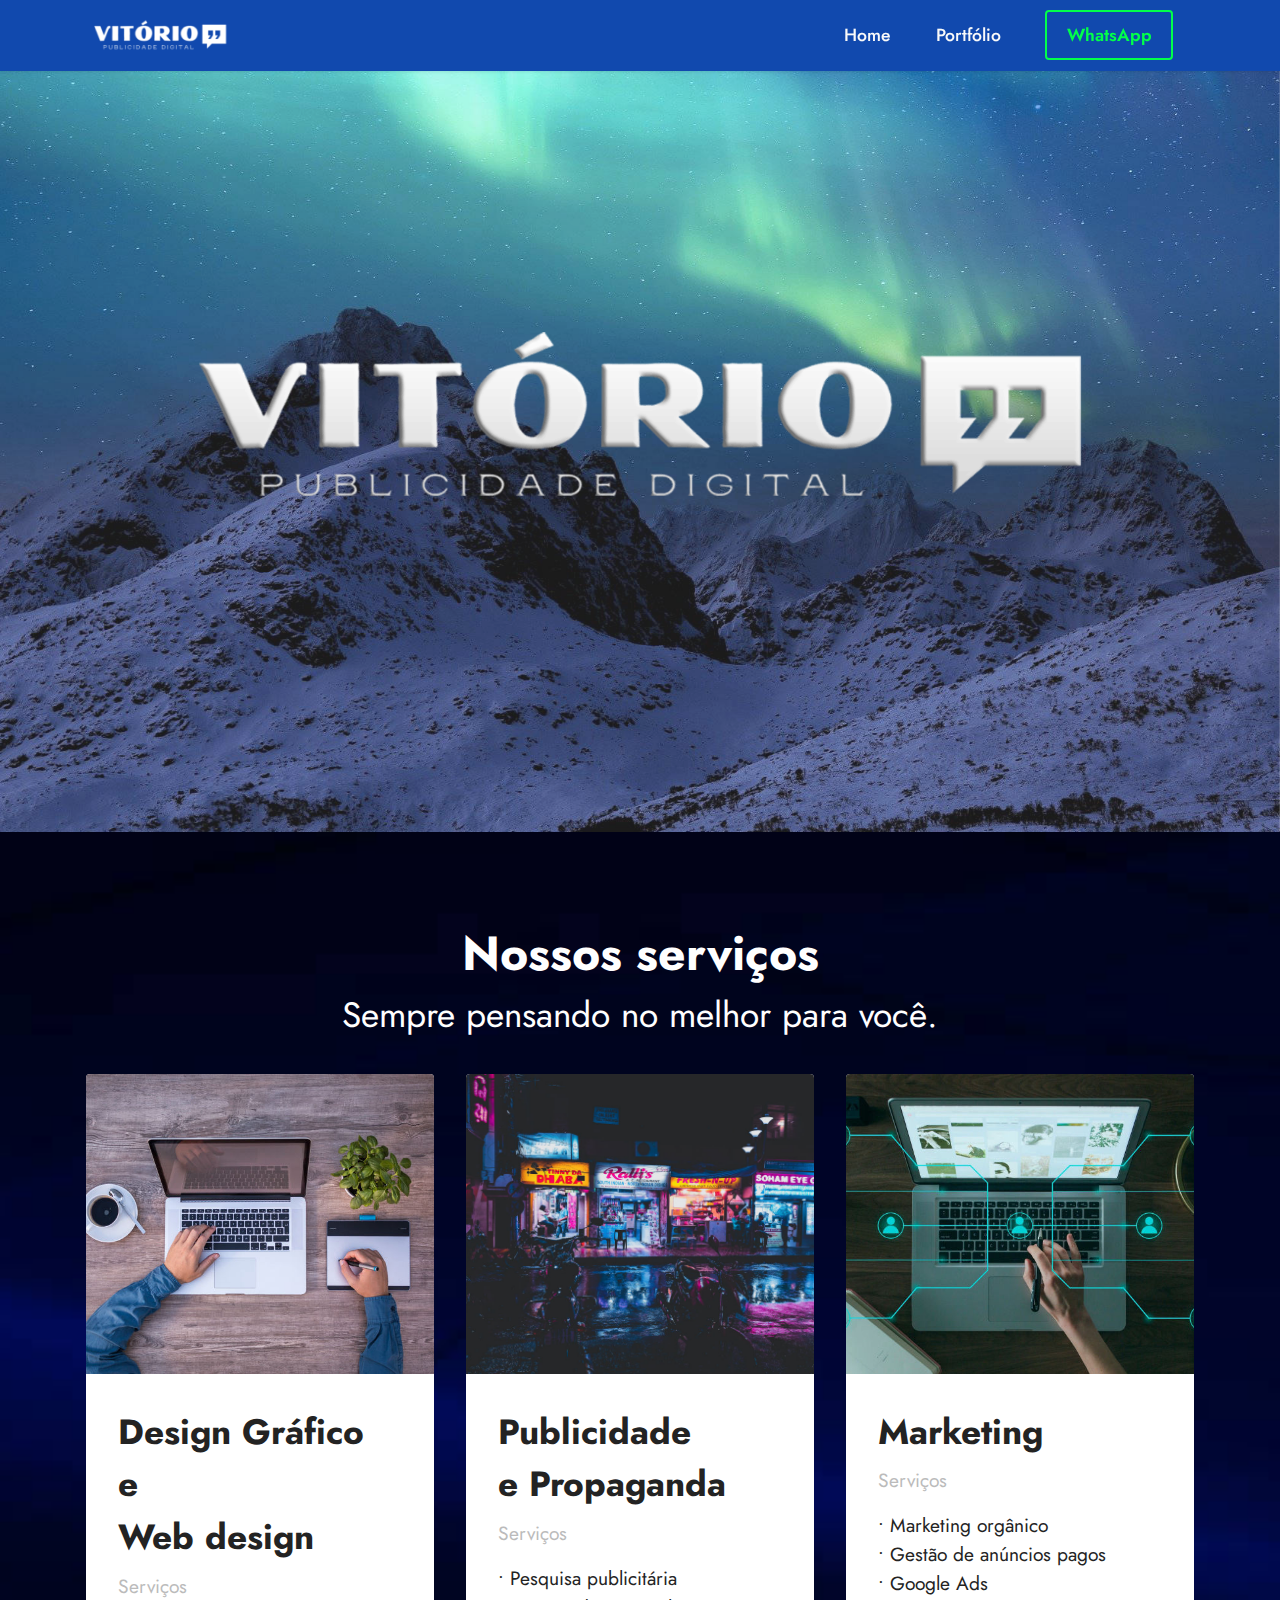
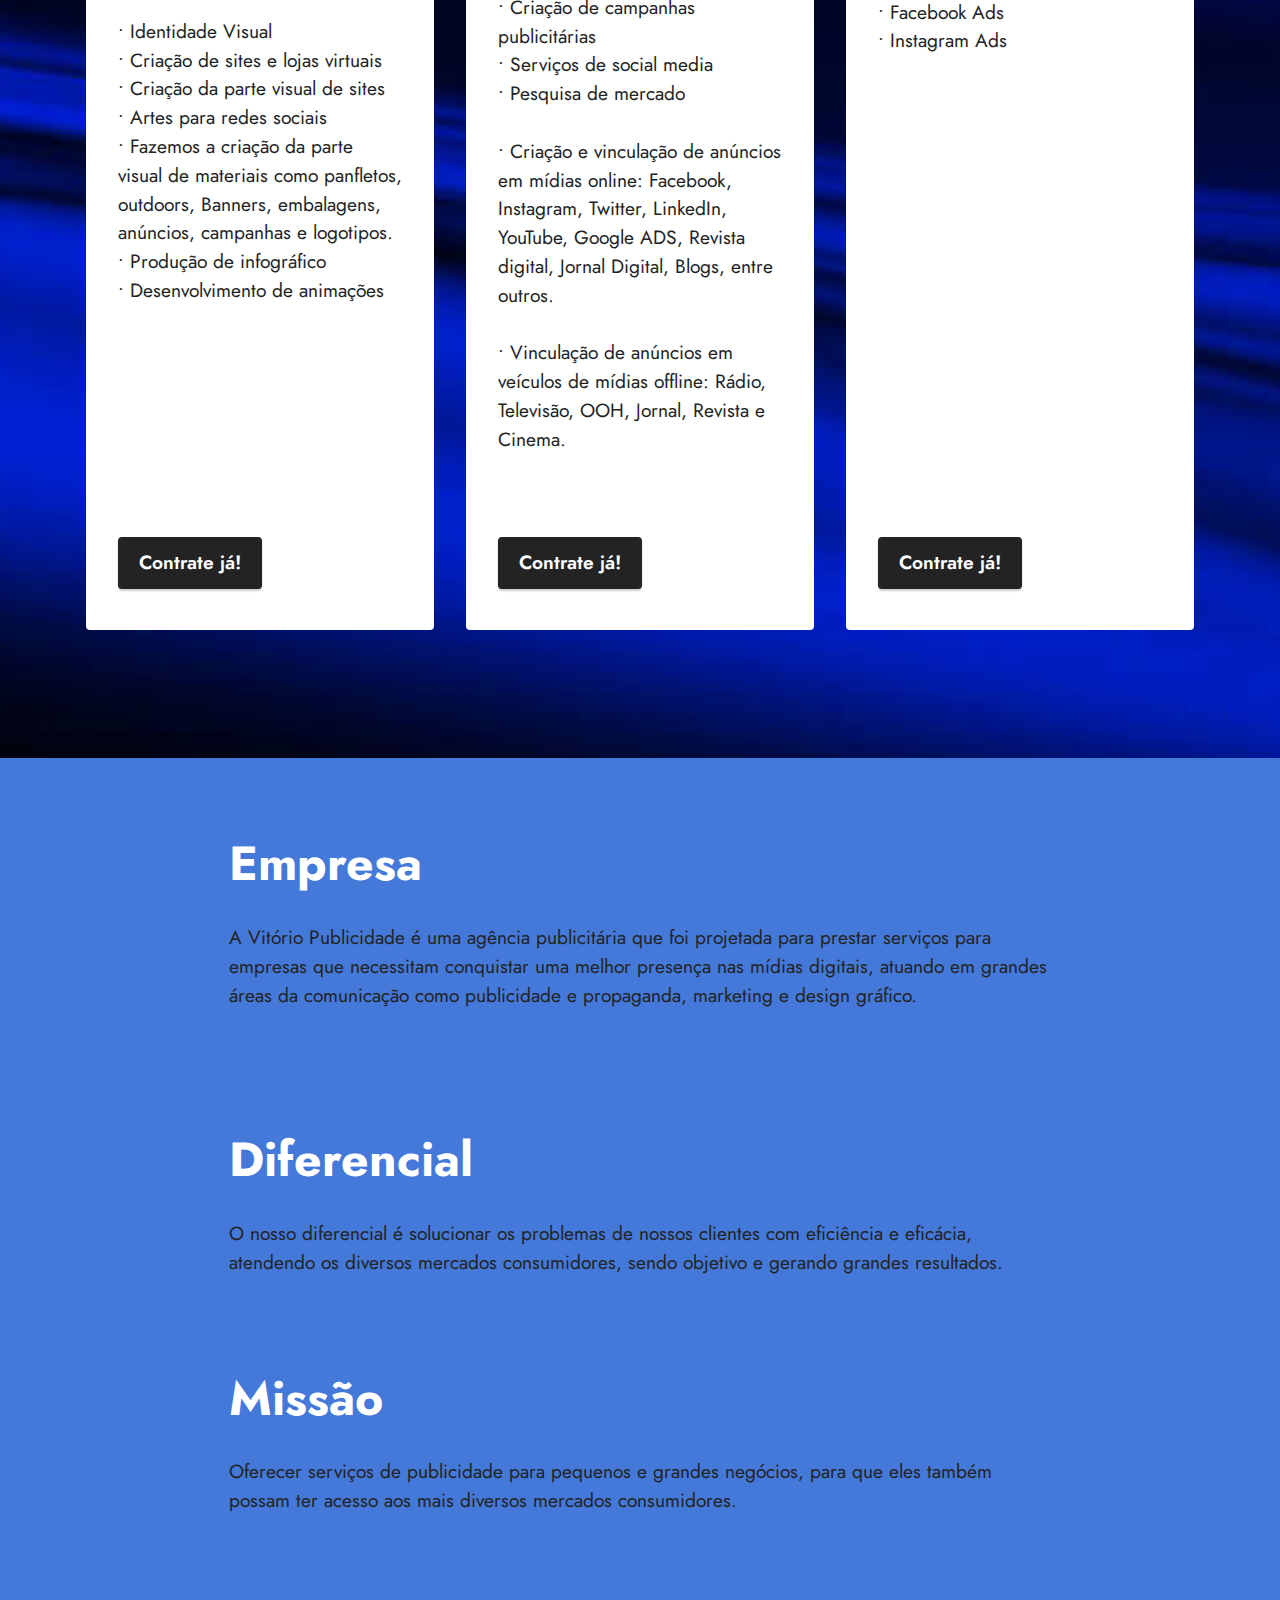
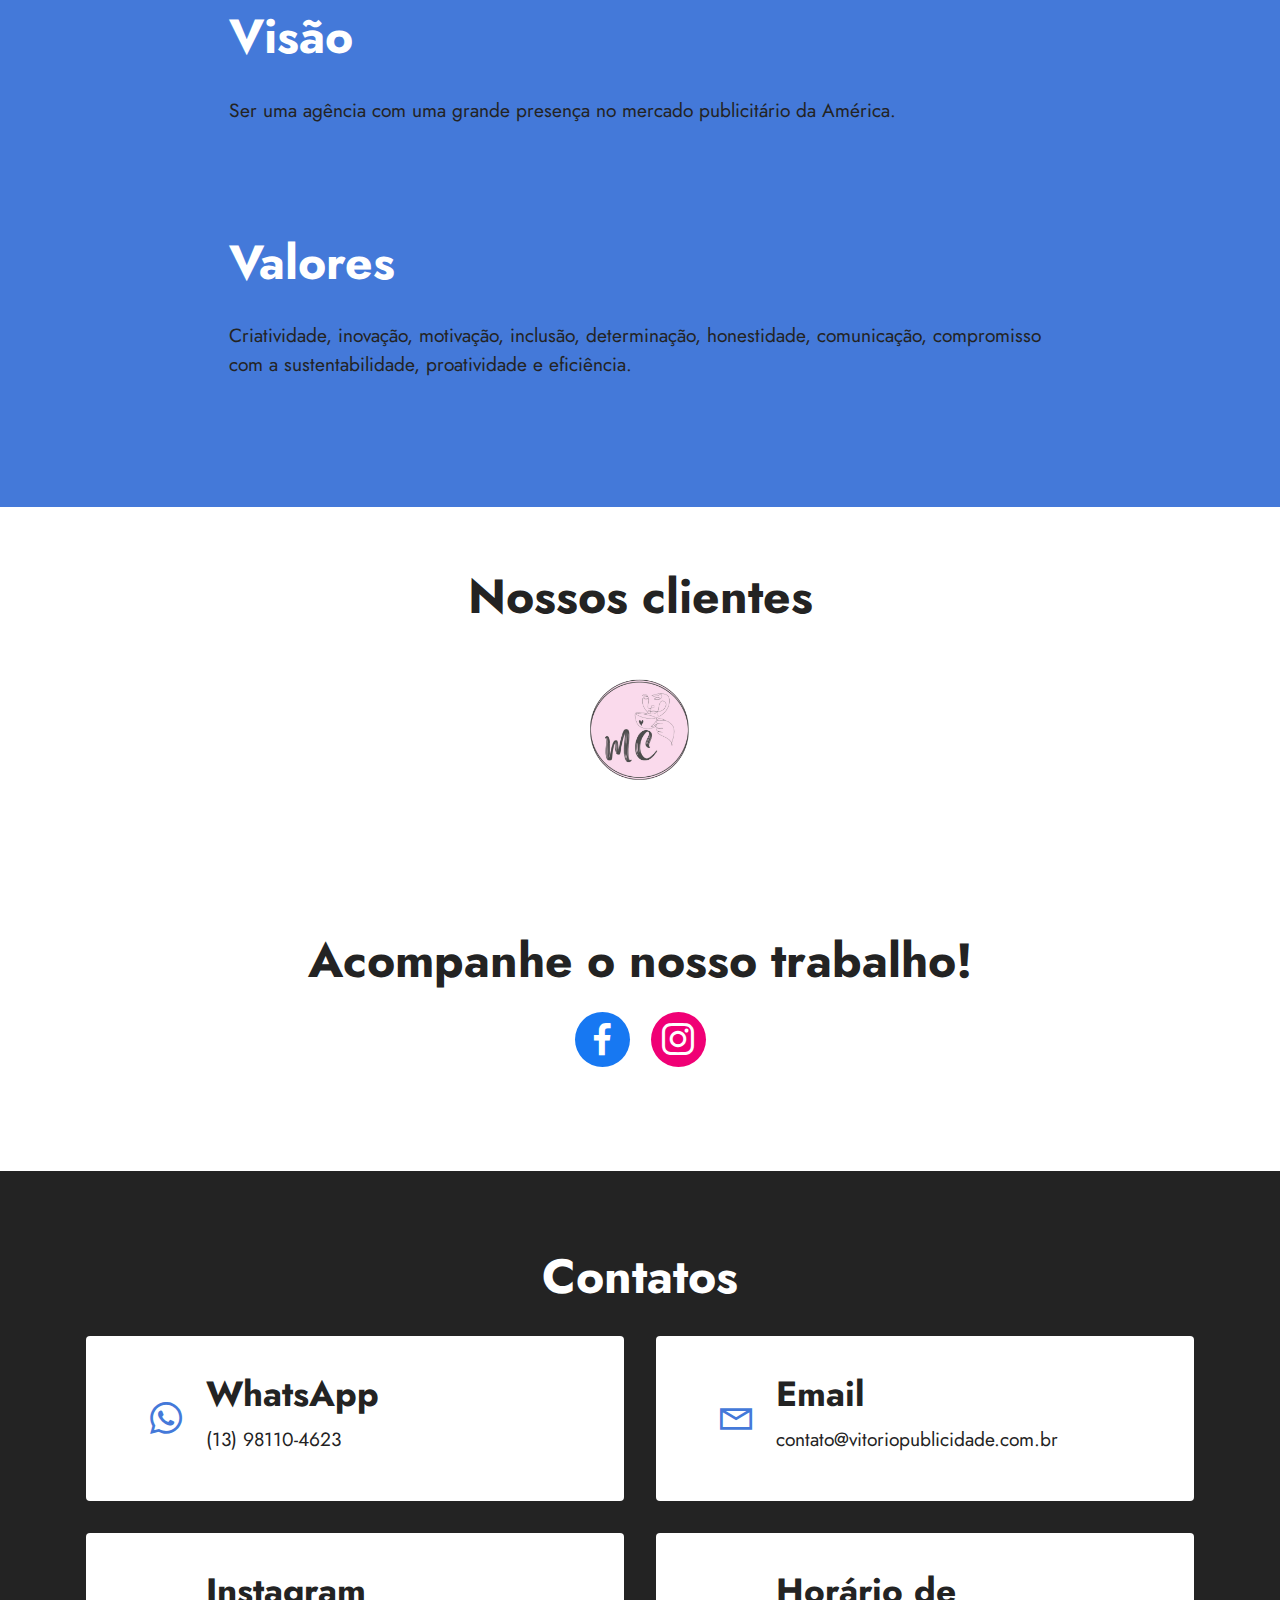
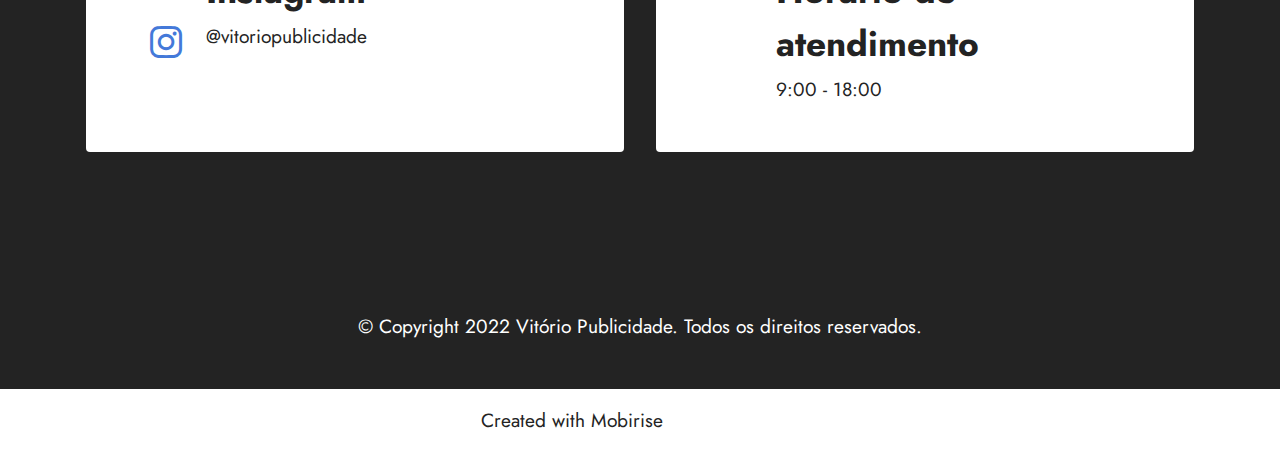
==== commit 5b22dd34: "Add files via upload" ====
--- a/index.html
+++ b/index.html
@@ -1,352 +1,369 @@
-
-<!DOCTYPE html>
-<html  >
-<head>
-  <!-- Site made with Mobirise Website Builder v5.6.5, https://mobirise.com -->
-  <meta charset="UTF-8">
-  <meta http-equiv="X-UA-Compatible" content="IE=edge">
-  <meta name="generator" content="Mobirise v5.6.5, mobirise.com">
-  <meta name="twitter:card" content="summary_large_image"/>
-  <meta name="twitter:image:src" content="">
-  <meta property="og:image" content="">
-  <meta name="twitter:title" content="Portfólio">
-  <meta name="viewport" content="width=device-width, initial-scale=1, minimum-scale=1">
-  <link rel="shortcut icon" href="assets/images/logo-vitorio-publicidade-digital-tamanho-original-377x377.png" type="image/x-icon">
-  <meta name="description" content="">
-  
-  
-  <title>Portfólio</title>
-  <link rel="stylesheet" href="assets/web/assets/mobirise-icons2/mobirise2.css">
-  <link rel="stylesheet" href="assets/bootstrap/css/bootstrap.min.css">
-  <link rel="stylesheet" href="assets/bootstrap/css/bootstrap-grid.min.css">
-  <link rel="stylesheet" href="assets/bootstrap/css/bootstrap-reboot.min.css">
-  <link rel="stylesheet" href="assets/dropdown/css/style.css">
-  <link rel="stylesheet" href="assets/socicon/css/styles.css">
-  <link rel="stylesheet" href="assets/theme/css/style.css">
-  <link rel="preload" href="https://fonts.googleapis.com/css?family=Jost:100,200,300,400,500,600,700,800,900,100i,200i,300i,400i,500i,600i,700i,800i,900i&display=swap" as="style" onload="this.onload=null;this.rel='stylesheet'">
-  <noscript><link rel="stylesheet" href="https://fonts.googleapis.com/css?family=Jost:100,200,300,400,500,600,700,800,900,100i,200i,300i,400i,500i,600i,700i,800i,900i&display=swap"></noscript>
-  <link rel="preload" as="style" href="assets/mobirise/css/mbr-additional.css"><link rel="stylesheet" href="assets/mobirise/css/mbr-additional.css" type="text/css">
-  
-  
-  
-  
-</head>
-<body>
-  
-  <section data-bs-version="5.1" class="menu menu2 cid-t6g9fS2kMA" once="menu" id="menu2-1x">
-    
-    <nav class="navbar navbar-dropdown navbar-fixed-top navbar-expand-lg">
-        <div class="container">
-            <div class="navbar-brand">
-                <span class="navbar-logo">
-                    <a href="html.html#top">
-                        <img src="assets/images/logo-vitorio-publicidade-digital-tamanho-original-377x377.png" alt="Mobirise Website Builder" style="height: 3rem;">
-                    </a>
-                </span>
-                
-            </div>
-            <button class="navbar-toggler" type="button" data-toggle="collapse" data-bs-toggle="collapse" data-target="#navbarSupportedContent" data-bs-target="#navbarSupportedContent" aria-controls="navbarNavAltMarkup" aria-expanded="false" aria-label="Toggle navigation">
-                <div class="hamburger">
-                    <span></span>
-                    <span></span>
-                    <span></span>
-                    <span></span>
-                </div>
-            </button>
-            <div class="collapse navbar-collapse" id="navbarSupportedContent">
-                <ul class="navbar-nav nav-dropdown" data-app-modern-menu="true"><li class="nav-item"><a class="nav-link link text-white text-primary display-4" href="Index.html#top">Home</a></li>
-                    
-                    <li class="nav-item"><a class="nav-link link text-white text-primary display-4" href="index.html#top">Portfólio</a>
-                    </li></ul>
-                
-                <div class="navbar-buttons mbr-section-btn"><a class="btn btn-secondary-outline display-4" href="https://wa.me/message/CJDSEM7RIQU4B1" target="_blank">WhatsApp</a></div>
-            </div>
-        </div>
-    </nav>
-</section>
-
-<section data-bs-version="5.1" class="gallery1 cid-t6fWU78K57" id="gallery1-1d">
-    
-    
-    <div class="container">
-        <div class="mbr-section-head">
-            <h4 class="mbr-section-title mbr-fonts-style align-center mb-0 display-2">
-                <strong>Posts para redes sociais:</strong><br><br><strong><br></strong></h4>
-            
-        </div>
-        <div class="row mt-4">
-            <div class="item features-image сol-12 col-md-6 col-lg-3 active">
-                <div class="item-wrapper">
-                    <div class="item-img">
-                        <img src="assets/images/black-friday-jfstore-1080x1080.png" alt="Mobirise Website Builder" data-slide-to="0" data-bs-slide-to="0">
-                    </div>
-                    
-                    
-                </div>
-            </div>
-            <div class="item features-image сol-12 col-md-6 col-lg-3">
-                <div class="item-wrapper">
-                    <div class="item-img">
-                        <img src="assets/images/k-2-644x644.png" alt="Mobirise Website Builder" data-slide-to="1" data-bs-slide-to="1">
-                    </div>
-                    
-                    
-                </div>
-            </div>
-            <div class="item features-image сol-12 col-md-6 col-lg-3">
-                <div class="item-wrapper">
-                    <div class="item-img">
-                        <img src="assets/images/bon-oaklet-tincan-1-1080x1080.png" alt="Mobirise Website Builder" title="" data-slide-to="2" data-bs-slide-to="2">
-                    </div>
-                    
-                    
-                </div>
-            </div><div class="item features-image сol-12 col-md-6 col-lg-3">
-                <div class="item-wrapper">
-                    <div class="item-img">
-                        <img src="assets/images/nileshoxr4-10801080px-1080x1080.png" alt="Mobirise Website Builder" title="" data-slide-to="3" data-bs-slide-to="3">
-                    </div>
-                    
-                    
-                </div>
-            </div><div class="item features-image сol-12 col-md-6 col-lg-3">
-                <div class="item-wrapper">
-                    <div class="item-img">
-                        <img src="assets/images/copy-of-o-dia-das-mes-est-chegando-j-escolheu-qual-presente-voc-vai-dar-para-ela-1080x1080.png" alt="Mobirise Website Builder" title="" data-slide-to="4" data-bs-slide-to="4">
-                    </div>
-                    
-                    
-                </div>
-            </div><div class="item features-image сol-12 col-md-6 col-lg-3">
-                <div class="item-wrapper">
-                    <div class="item-img">
-                        <img src="assets/images/2-644x644.png" alt="Mobirise Website Builder" data-slide-to="5" data-bs-slide-to="5">
-                    </div>
-                    
-                    
-                </div>
-            </div>
-            <div class="item features-image сol-12 col-md-6 col-lg-3">
-                <div class="item-wrapper">
-                    <div class="item-img">
-                        <img src="assets/images/datelgbt-644x644.png" alt="Mobirise Website Builder" title="" data-slide-to="6" data-bs-slide-to="6">
-                    </div>
-                    
-                    
-                </div>
-            </div><div class="item features-image сol-12 col-md-6 col-lg-3">
-                <div class="item-wrapper">
-                    <div class="item-img">
-                        <img src="assets/images/teste02-1080x1080.png" alt="Mobirise Website Builder" title="" data-slide-to="7" data-bs-slide-to="7">
-                    </div>
-                    
-                    
-                </div>
-            </div>
-        </div>
-    </div>
-</section>
-
-<section data-bs-version="5.1" class="gallery1 cid-t6fWU7RjpX" id="gallery1-1e">
-    
-    <div class="mbr-overlay"></div>
-    <div class="container">
-        <div class="mbr-section-head">
-            <h4 class="mbr-section-title mbr-fonts-style align-center mb-0 display-2">
-                <strong>Criação e reestilização de&nbsp;logotipos:</strong><br><br><strong><br></strong></h4>
-            
-        </div>
-        <div class="row mt-4">
-            <div class="item features-image сol-12 col-md-6 col-lg-3 active">
-                <div class="item-wrapper">
-                    <div class="item-img">
-                        <img src="assets/images/5-1080x1080.png" alt="Mobirise Website Builder" data-slide-to="0" data-bs-slide-to="0">
-                    </div>
-                    <div class="item-content">
-                        <h5 class="item-title mbr-fonts-style display-7"><strong>JFstore&nbsp;</strong></h5>
-                        <h6 class="item-subtitle mbr-fonts-style mt-1 display-7"><em>Loja de roupas e acessórios</em></h6>
-                        
-                    </div>
-                    
-                </div>
-            </div><div class="item features-image сol-12 col-md-6 col-lg-3">
-                <div class="item-wrapper">
-                    <div class="item-img">
-                        <img src="assets/images/4-596x596.png" alt="Mobirise Website Builder" data-slide-to="1" data-bs-slide-to="1">
-                    </div>
-                    <div class="item-content">
-                        <h5 class="item-title mbr-fonts-style display-7"><strong>Pizza Zucca</strong></h5>
-                        <h6 class="item-subtitle mbr-fonts-style mt-1 display-7">
-                            <em>Pizzaria</em>
-                        </h6>
-                        
-                    </div>
-                    
-                </div>
-            </div>
-            <div class="item features-image сol-12 col-md-6 col-lg-3">
-                <div class="item-wrapper">
-                    <div class="item-img">
-                        <img src="assets/images/7-596x596.png" alt="Mobirise Website Builder" data-slide-to="2" data-bs-slide-to="2">
-                    </div>
-                    <div class="item-content">
-                        <h5 class="item-title mbr-fonts-style display-7">
-                            <strong>Lojinha da Grasi</strong></h5>
-                        <h6 class="item-subtitle mbr-fonts-style mt-1 display-7">
-                            <em>Loja de cosméticos&nbsp;</em></h6>
-                        
-                    </div>
-                    
-                </div>
-            </div><div class="item features-image сol-12 col-md-6 col-lg-3">
-                <div class="item-wrapper">
-                    <div class="item-img">
-                        <img src="assets/images/6-1080x1080.png" alt="Mobirise Website Builder" data-slide-to="3" data-bs-slide-to="3">
-                    </div>
-                    <div class="item-content">
-                        <h5 class="item-title mbr-fonts-style display-7"><strong>Grasi Vitório</strong></h5>
-                        <h6 class="item-subtitle mbr-fonts-style mt-1 display-7"><em>Studio de beleza</em></h6>
-                        
-                    </div>
-                    
-                </div>
-            </div>
-            
-            
-        </div>
-    </div>
-</section>
-
-<section data-bs-version="5.1" class="video3 cid-t6gaxC2ptv" id="video3-1z">
-    
-    
-    <div class="container">
-        <div class="mbr-section-head">
-            <h4 class="mbr-section-title mbr-fonts-style mb-0 display-2">
-                <strong>Vídeos animados:</strong><br><strong><br></strong></h4>
-            
-        </div>
-        <div class="row mt-4">
-            <div class="col-12 col-md-6 video-block">
-                <div class="video-wrapper"><iframe class="mbr-embedded-video" src="https://www.youtube.com/embed/nOEbDN_s82c?rel=0&amp;amp;mute=1&amp;showinfo=0&amp;autoplay=0&amp;loop=1&amp;playlist=nOEbDN_s82c" width="1280" height="720" frameborder="0" allowfullscreen></iframe></div>
-                
-            </div>
-            <div class="col-12 col-md-6 video-block">
-                <div class="video-wrapper"><iframe class="mbr-embedded-video" src="https://www.youtube.com/embed/JGcLiZzpv_A?rel=0&amp;amp;mute=1&amp;showinfo=0&amp;autoplay=0&amp;loop=1&amp;playlist=JGcLiZzpv_A" width="1280" height="720" frameborder="0" allowfullscreen></iframe></div>
-                
-            </div>
-        </div>
-    </div>
-</section>
-
-<section data-bs-version="5.1" class="video4 cid-t6gcry5OlQ" id="video4-22">
-    
-    
-    <div class="container">
-        <div class="title-wrapper mb-5">
-            
-        </div>
-        <div class="row align-items-center">
-            <div class="col-12 col-lg-6 video-block">
-                <div class="video-wrapper"><iframe class="mbr-embedded-video" src="https://www.youtube.com/embed/cK1RjbKSSZM?rel=0&amp;amp;mute=1&amp;showinfo=0&amp;autoplay=0&amp;loop=1&amp;playlist=cK1RjbKSSZM" width="1280" height="720" frameborder="0" allowfullscreen></iframe></div>
-                
-            </div>
-            <div class="col-12 col-lg">
-                <div class="text-wrapper">
-                    
-                    
-                </div>
-            </div>
-        </div>
-    </div>
-</section>
-
-<section data-bs-version="5.1" class="contacts2 cid-t6g67POjEy" id="contacts2-1s">
-    <!---->
-    
-    
-    <div class="container">
-        <div class="mbr-section-head">
-            <h3 class="mbr-section-title mbr-fonts-style align-center mb-0 display-2">
-                <strong>Contatos</strong></h3>
-            
-        </div>
-        <div class="row justify-content-center mt-4">
-            <div class="card col-12 col-md-6">
-                <div class="card-wrapper">
-                    <div class="image-wrapper">
-                        <a href="https://wa.me/message/CJDSEM7RIQU4B1" target="_blank"><span class="mbr-iconfont socicon-whatsapp socicon" style="color: rgb(68, 121, 217); fill: rgb(68, 121, 217);"></span></a>
-                    </div>
-                    <div class="text-wrapper">
-                        <h6 class="card-title mbr-fonts-style mb-1 display-5">
-                            <strong>WhatsApp</strong></h6>
-                        <p class="mbr-text mbr-fonts-style display-7"><a href="https://wa.me/message/CJDSEM7RIQU4B1" class="text-black" target="_blank">(13) 98110-4623</a></p>
-                    </div>
-                </div>
-            </div>
-            <div class="card col-12 col-md-6">
-                <div class="card-wrapper">
-                    <div class="image-wrapper">
-                        <span class="mbr-iconfont mobi-mbri-letter mobi-mbri" style="color: rgb(68, 121, 217); fill: rgb(68, 121, 217);"></span>
-                    </div>
-                    <div class="text-wrapper">
-                        <h6 class="card-title mbr-fonts-style mb-1 display-5">
-                            <strong>Email</strong>
-                        </h6>
-                        <p class="mbr-text mbr-fonts-style display-7">contato@vitoriopublicidade.com.br</p>
-                    </div>
-                </div>
-            </div>
-            <div class="card col-12 col-md-6">
-                <div class="card-wrapper">
-                    <div class="image-wrapper">
-                        <a href="https://instagram.com/vitoriopublicidade?igshid=YmMyMTA2M2Y=" target="_blank"><span class="mbr-iconfont socicon-instagram socicon" style="color: rgb(68, 121, 217); fill: rgb(68, 121, 217);"></span></a>
-                    </div>
-                    <div class="text-wrapper">
-                        <h6 class="card-title mbr-fonts-style mb-1 display-5">
-                            <strong>Instagram</strong></h6>
-                        <p class="mbr-text mbr-fonts-style display-7">
-                            @vitoriopublicidade</p>
-                    </div>
-                </div>
-            </div>
-            <div class="card col-12 col-md-6">
-                <div class="card-wrapper">
-                    <div class="image-wrapper">
-                        <span class="mbr-iconfont mobi-mbri-bulleted-list mobi-mbri"></span>
-                    </div>
-                    <div class="text-wrapper">
-                        <h6 class="card-title mbr-fonts-style mb-1 display-5">
-                            <strong>Horário de atendimento</strong></h6>
-                        <p class="mbr-text mbr-fonts-style display-7">
-                            9:00 - 18:00
-                        </p>
-                    </div>
-                </div>
-            </div>
-        </div>
-    </div>
-</section>
-
-<section data-bs-version="5.1" class="footer3 cid-t6ggvBEuea" once="footers" id="footer3-24">
-
-    
-
-    
-
-    <div class="container">
-        <div class="media-container-row align-center mbr-white">
-            
-            
-            <div class="row row-copirayt">
-                <p class="mbr-text mb-0 mbr-fonts-style mbr-white align-center display-7">
-                    © Copyright 2022 Vitório Publicidade. Todos os direitos reservados.
-                </p>
-            </div>
-        </div>
-    </div>
-</section><section class="display-7" style="padding: 0;align-items: center;justify-content: center;flex-wrap: wrap;    align-content: center;display: flex;position: relative;height: 4rem;"><a href="https://mobiri.se/2754778" style="flex: 1 1;height: 4rem;position: absolute;width: 100%;z-index: 1;"><img alt="" style="height: 4rem;" src="[data-uri]"></a><p style="margin: 0;text-align: center;" class="display-7">Created with &#8204;</p><a style="z-index:1" href="https://mobirise.com"> Free Web Site  Builder Software</a></section><script src="assets/bootstrap/js/bootstrap.bundle.min.js"></script>  <script src="assets/smoothscroll/smooth-scroll.js"></script>  <script src="assets/ytplayer/index.js"></script>  <script src="assets/dropdown/js/navbar-dropdown.js"></script>  <script src="assets/playervimeo/vimeo_player.js"></script>  <script src="assets/theme/js/script.js"></script>  
-  
-  
-</body>
+<!DOCTYPE html>
+<html  >
+<head>
+  <!-- Site made with Mobirise Website Builder v5.6.5, https://mobirise.com -->
+  <meta charset="UTF-8">
+  <meta http-equiv="X-UA-Compatible" content="IE=edge">
+  <meta name="generator" content="Mobirise v5.6.5, mobirise.com">
+  <meta name="twitter:card" content="summary_large_image"/>
+  <meta name="twitter:image:src" content="https://vitoriopublicidade.com.br">
+  <meta property="og:image" content="https://vitoriopublicidade.com.br">
+  <meta name="twitter:title" content="Home">
+  <meta name="viewport" content="width=device-width, initial-scale=1, minimum-scale=1">
+  <link rel="shortcut icon" href="assets/images/logo-vitorio-publicidade-digital-tamanho-original-377x377.png" type="image/x-icon">
+  <meta name="description" content="Agência de Publicidade e Marketing">
+  
+  
+  <title>Home</title>
+  <link rel="stylesheet" href="assets/web/assets/mobirise-icons2/mobirise2.css">
+  <link rel="stylesheet" href="assets/bootstrap/css/bootstrap.min.css">
+  <link rel="stylesheet" href="assets/bootstrap/css/bootstrap-grid.min.css">
+  <link rel="stylesheet" href="assets/bootstrap/css/bootstrap-reboot.min.css">
+  <link rel="stylesheet" href="assets/parallax/jarallax.css">
+  <link rel="stylesheet" href="assets/socicon/css/styles.css">
+  <link rel="stylesheet" href="assets/dropdown/css/style.css">
+  <link rel="stylesheet" href="assets/theme/css/style.css">
+  <link rel="preload" href="https://fonts.googleapis.com/css?family=Jost:100,200,300,400,500,600,700,800,900,100i,200i,300i,400i,500i,600i,700i,800i,900i&display=swap" as="style" onload="this.onload=null;this.rel='stylesheet'">
+  <noscript><link rel="stylesheet" href="https://fonts.googleapis.com/css?family=Jost:100,200,300,400,500,600,700,800,900,100i,200i,300i,400i,500i,600i,700i,800i,900i&display=swap"></noscript>
+  <link rel="preload" as="style" href="assets/mobirise/css/mbr-additional.css"><link rel="stylesheet" href="assets/mobirise/css/mbr-additional.css" type="text/css">
+  
+  
+  
+  
+</head>
+<body>
+  
+  <section data-bs-version="5.1" class="menu menu2 cid-t6g9fS2kMA" once="menu" id="menu2-1x">
+    
+    <nav class="navbar navbar-dropdown navbar-fixed-top navbar-expand-lg">
+        <div class="container">
+            <div class="navbar-brand">
+                <span class="navbar-logo">
+                    <a href="html.html#top">
+                        <img src="assets/images/logo-vitorio-publicidade-digital-tamanho-original-377x377.png" alt="Mobirise Website Builder" style="height: 3rem;">
+                    </a>
+                </span>
+                
+            </div>
+            <button class="navbar-toggler" type="button" data-toggle="collapse" data-bs-toggle="collapse" data-target="#navbarSupportedContent" data-bs-target="#navbarSupportedContent" aria-controls="navbarNavAltMarkup" aria-expanded="false" aria-label="Toggle navigation">
+                <div class="hamburger">
+                    <span></span>
+                    <span></span>
+                    <span></span>
+                    <span></span>
+                </div>
+            </button>
+            <div class="collapse navbar-collapse" id="navbarSupportedContent">
+                <ul class="navbar-nav nav-dropdown" data-app-modern-menu="true"><li class="nav-item"><a class="nav-link link text-white text-primary display-4" href="index.html#top">Home</a></li>
+                    
+                    <li class="nav-item"><a class="nav-link link text-white text-primary display-4" href="page2.html#top">Portfólio</a>
+                    </li></ul>
+                
+                <div class="navbar-buttons mbr-section-btn"><a class="btn btn-secondary-outline display-4" href="https://wa.me/message/CJDSEM7RIQU4B1" target="_blank">WhatsApp</a></div>
+            </div>
+        </div>
+    </nav>
+</section>
+
+<section data-bs-version="5.1" class="image3 cid-t3CuEkDZS9 mbr-parallax-background" id="image3-n">
+    
+
+    <div class="mbr-overlay" style="opacity: 0.1; background-color: rgb(255, 255, 255);">
+    </div>
+
+    <div class="container">
+        <div class="row justify-content-center">
+            <div class="col-12 col-lg-10">
+                <div class="image-wrapper">
+                    <img src="assets/images/logo-branco.png1-1080x1080.png" alt="Mobirise Website Builder">
+                    
+                </div>
+            </div>
+        </div>
+    </div>
+</section>
+
+<section data-bs-version="5.1" class="features4 cid-t3LkBfI2JM" id="features4-x">
+    
+    <div class="mbr-overlay"></div>
+    <div class="container">
+        <div class="mbr-section-head">
+            <h4 class="mbr-section-title mbr-fonts-style align-center mb-0 display-2"><strong>Nossos serviços</strong></h4>
+            <h5 class="mbr-section-subtitle mbr-fonts-style align-center mb-0 mt-2 display-5">Sempre pensando no melhor para você.</h5>
+        </div>
+        <div class="row mt-4">
+            <div class="item features-image сol-12 col-md-6 col-lg-4">
+                <div class="item-wrapper">
+                    <div class="item-img">
+                        <img src="assets/images/laptop-g0b007ee92-1920-816x485.jpg" alt="Mobirise Website Builder" title="">
+                    </div>
+                    <div class="item-content">
+                        <h5 class="item-title mbr-fonts-style display-5"><strong>Design Gráfico e&nbsp;</strong><br><strong>Web design</strong></h5>
+                        <h6 class="item-subtitle mbr-fonts-style mt-1 display-7">Serviços</h6>
+                        <p class="mbr-text mbr-fonts-style mt-3 display-7">• Identidade Visual<br>
+• Criação de sites e lojas virtuais
+<br>• Criação da parte visual de sites<br>• Artes para redes sociais
+<br>• Fazemos a criação da parte visual de materiais como panfletos, outdoors, Banners, embalagens, anúncios, campanhas e logotipos.
+<br>• Produção de infográfico
+<br>• Desenvolvimento de animações</p>
+                    </div>
+                    <div class="mbr-section-btn item-footer mt-2"><a href="Index.html#contacts2-s" class="btn item-btn btn-black display-7">Contrate já!</a></div>
+                </div>
+            </div>
+            <div class="item features-image сol-12 col-md-6 col-lg-4">
+                <div class="item-wrapper">
+                    <div class="item-img">
+                        <img src="assets/images/mbr-816x612.jpg" alt="Mobirise Website Builder" title="">
+                    </div>
+                    <div class="item-content">
+                        <h5 class="item-title mbr-fonts-style display-5"><strong>Publicidade </strong><br><strong>e&nbsp;</strong><strong>Propaganda</strong></h5>
+                        <h6 class="item-subtitle mbr-fonts-style mt-1 display-7">
+                            Serviços</h6>
+                        <p class="mbr-text mbr-fonts-style mt-3 display-7">• Pesquisa publicitária
+<br>• Criação de campanhas publicitárias
+<br>• Serviços de social media
+<br>• Pesquisa de mercado
+<br>
+<br>• Criação e vinculação de anúncios em mídias online: Facebook, Instagram, Twitter, LinkedIn, YouTube, Google ADS, Revista digital, Jornal Digital, Blogs, entre outros.
+<br>
+<br>• Vinculação de anúncios em veículos de mídias offline: Rádio, Televisão, OOH, Jornal, Revista e Cinema.<br><br><br></p>
+                    </div>
+                    <div class="mbr-section-btn item-footer mt-2"><a href="Index.html#contacts2-s" class="btn item-btn btn-black display-7">Contrate já!</a></div>
+                </div>
+            </div>
+            <div class="item features-image сol-12 col-md-6 col-lg-4">
+                <div class="item-wrapper">
+                    <div class="item-img">
+                        <img src="assets/images/mbr-816x457.jpg" alt="Mobirise Website Builder" title="">
+                    </div>
+                    <div class="item-content">
+                        <h5 class="item-title mbr-fonts-style display-5"><strong>Marketing</strong></h5>
+                        <h6 class="item-subtitle mbr-fonts-style mt-1 display-7">Serviços</h6>
+                        <p class="mbr-text mbr-fonts-style mt-3 display-7">• Marketing orgânico
+<br>• Gestão de anúncios pagos
+<br>• Google Ads
+<br>• Facebook Ads
+<br>• Instagram Ads<br></p>
+                    </div>
+                    <div class="mbr-section-btn item-footer mt-2"><a href="Index.html#contacts2-s" class="btn item-btn btn-black display-7">Contrate já!</a></div>
+                </div>
+            </div>
+
+        </div>
+    </div>
+</section>
+
+<section data-bs-version="5.1" class="content1 cid-s48udlf8KU" id="content1-8">
+    
+    <div class="container">
+        <div class="row justify-content-center">
+            <div class="title col-12 col-md-9">
+                <h3 class="mbr-section-title mbr-fonts-style align-center mb-4 display-2"><strong>Empresa</strong></h3>
+                <h4 class="mbr-section-subtitle align-center mbr-fonts-style mb-4 display-7">A Vitório Publicidade é uma agência publicitária que foi projetada para prestar serviços para empresas que necessitam conquistar uma melhor presença nas mídias digitais, atuando em grandes áreas da comunicação como publicidade e propaganda, marketing e design gráfico.
+<div>
+</div><div><br></div></h4>
+                
+            </div>
+        </div>
+    </div>
+</section>
+
+<section data-bs-version="5.1" class="content1 cid-s48vaXqeL6" id="content1-b">
+    
+    <div class="container">
+        <div class="row justify-content-center">
+            <div class="title col-12 col-md-9">
+                <h3 class="mbr-section-title mbr-fonts-style align-center mb-4 display-2"><strong>Diferencial</strong></h3>
+                <h4 class="mbr-section-subtitle align-center mbr-fonts-style mb-4 display-7">O nosso diferencial é solucionar os problemas de nossos clientes com eficiência e eficácia, atendendo os diversos mercados consumidores, sendo objetivo e gerando grandes resultados.</h4>
+                
+            </div>
+        </div>
+    </div>
+</section>
+
+<section data-bs-version="5.1" class="content1 cid-s48vnjULo4" id="content1-c">
+    
+    <div class="container">
+        <div class="row justify-content-center">
+            <div class="title col-12 col-md-9">
+                <h3 class="mbr-section-title mbr-fonts-style align-center mb-4 display-2"><strong>Missão</strong></h3>
+                <h4 class="mbr-section-subtitle align-center mbr-fonts-style mb-4 display-7">Oferecer serviços de publicidade para pequenos e grandes negócios, para que eles também possam ter acesso aos mais diversos mercados consumidores.</h4>
+                
+            </div>
+        </div>
+    </div>
+</section>
+
+<section data-bs-version="5.1" class="content1 cid-s48vrXhP0J" id="content1-d">
+    
+    <div class="container">
+        <div class="row justify-content-center">
+            <div class="title col-12 col-md-9">
+                <h3 class="mbr-section-title mbr-fonts-style align-center mb-4 display-2"><strong>Visão</strong></h3>
+                <h4 class="mbr-section-subtitle align-center mbr-fonts-style mb-4 display-7">Ser uma agência com uma grande presença no mercado publicitário da América.</h4>
+                
+            </div>
+        </div>
+    </div>
+</section>
+
+<section data-bs-version="5.1" class="content5 cid-t3CHHtPvFo" id="content5-p">
+    
+    <div class="container">
+        <div class="row justify-content-center">
+            <div class="col-md-12 col-lg-9">
+                <h3 class="mbr-section-title mbr-fonts-style mb-4 display-2"><strong>Valores</strong></h3>
+                
+                <p class="mbr-text mbr-fonts-style display-7">
+                    Criatividade, inovação, motivação, inclusão, determinação, honestidade, comunicação, compromisso com a sustentabilidade, proatividade e eficiência.</p>
+            </div>
+        </div>
+    </div>
+</section>
+
+<section data-bs-version="5.1" class="clients1 cid-t3CI6zdEll" id="clients1-q">
+    
+    <div class="images-container container-fluid">
+        <div class="mbr-section-head">
+            <h3 class="mbr-section-title mbr-fonts-style align-center mb-0 display-2">
+                <strong>Nossos clientes</strong></h3>
+            
+            
+        </div>
+        <div class="row justify-content-center mt-4">
+            <div class="col-md-3 card">
+                <a href="https://instagram.com/maniadecaneca.ofc?igshid=YmMyMTA2M2Y=" target="_blank"><img src="assets/images/cpia-de-elaborao-da-arte-240x240.png" alt="Mobirise Website Builder"></a>
+            </div>
+            
+            
+            
+            
+            
+            
+            
+        </div>
+    </div>
+</section>
+
+<section data-bs-version="5.1" class="share3 cid-t3L21l48ph" id="share3-w">
+    
+     
+    
+    
+
+    <div class="container">
+        <div class="media-container-row">
+            <div class="col-12">
+                <h3 class="mbr-section-title align-center mb-3 mbr-fonts-style display-2"><strong>Acompanhe o nosso trabalho!</strong></h3>
+                <div class="social-list align-center">
+                   
+                    <a class="iconfont-wrapper bg-facebook m-2 " target="_blank" href="https://www.facebook.com/Vitório-Publicidade-109042041776944/">
+                            <span class="socicon-facebook socicon"></span>
+                        </a>
+                        
+                        <a class="iconfont-wrapper bg-instagram m-2" href="https://instagram.com/vitoriopublicidade?igshid=YmMyMTA2M2Y=" target="_blank">
+                            <span class="socicon-instagram socicon"></span>
+                        </a>
+                        
+                        
+                        
+                        
+                        
+                        
+                        
+                        
+                </div>
+            </div>
+        </div>
+    </div>
+</section>
+
+<section data-bs-version="5.1" class="contacts2 cid-t3CQfP0rjt" id="contacts2-s">
+    <!---->
+    
+    
+    <div class="container">
+        <div class="mbr-section-head">
+            <h3 class="mbr-section-title mbr-fonts-style align-center mb-0 display-2">
+                <strong>Contatos</strong></h3>
+            
+        </div>
+        <div class="row justify-content-center mt-4">
+            <div class="card col-12 col-md-6">
+                <div class="card-wrapper">
+                    <div class="image-wrapper">
+                        <a href="https://wa.me/message/CJDSEM7RIQU4B1" target="_blank"><span class="mbr-iconfont socicon-whatsapp socicon" style="color: rgb(68, 121, 217); fill: rgb(68, 121, 217);"></span></a>
+                    </div>
+                    <div class="text-wrapper">
+                        <h6 class="card-title mbr-fonts-style mb-1 display-5">
+                            <strong>WhatsApp</strong></h6>
+                        <p class="mbr-text mbr-fonts-style display-7"><a href="https://wa.me/message/CJDSEM7RIQU4B1" class="text-black" target="_blank">(13) 98110-4623</a></p>
+                    </div>
+                </div>
+            </div>
+            <div class="card col-12 col-md-6">
+                <div class="card-wrapper">
+                    <div class="image-wrapper">
+                        <span class="mbr-iconfont mobi-mbri-letter mobi-mbri" style="color: rgb(68, 121, 217); fill: rgb(68, 121, 217);"></span>
+                    </div>
+                    <div class="text-wrapper">
+                        <h6 class="card-title mbr-fonts-style mb-1 display-5">
+                            <strong>Email</strong>
+                        </h6>
+                        <p class="mbr-text mbr-fonts-style display-7">contato@vitoriopublicidade.com.br</p>
+                    </div>
+                </div>
+            </div>
+            <div class="card col-12 col-md-6">
+                <div class="card-wrapper">
+                    <div class="image-wrapper">
+                        <a href="https://instagram.com/vitoriopublicidade?igshid=YmMyMTA2M2Y=" target="_blank"><span class="mbr-iconfont socicon-instagram socicon" style="color: rgb(68, 121, 217); fill: rgb(68, 121, 217);"></span></a>
+                    </div>
+                    <div class="text-wrapper">
+                        <h6 class="card-title mbr-fonts-style mb-1 display-5">
+                            <strong>Instagram</strong></h6>
+                        <p class="mbr-text mbr-fonts-style display-7">
+                            @vitoriopublicidade</p>
+                    </div>
+                </div>
+            </div>
+            <div class="card col-12 col-md-6">
+                <div class="card-wrapper">
+                    <div class="image-wrapper">
+                        <span class="mbr-iconfont mobi-mbri-bulleted-list mobi-mbri"></span>
+                    </div>
+                    <div class="text-wrapper">
+                        <h6 class="card-title mbr-fonts-style mb-1 display-5">
+                            <strong>Horário de atendimento</strong></h6>
+                        <p class="mbr-text mbr-fonts-style display-7">
+                            9:00 - 18:00
+                        </p>
+                    </div>
+                </div>
+            </div>
+        </div>
+    </div>
+</section>
+
+<section data-bs-version="5.1" class="footer3 cid-t6ggvBEuea" once="footers" id="footer3-24">
+
+    
+
+    
+
+    <div class="container">
+        <div class="media-container-row align-center mbr-white">
+            
+            
+            <div class="row row-copirayt">
+                <p class="mbr-text mb-0 mbr-fonts-style mbr-white align-center display-7">
+                    © Copyright 2022 Vitório Publicidade. Todos os direitos reservados.
+                </p>
+            </div>
+        </div>
+    </div>
+</section><section class="display-7" style="padding: 0;align-items: center;justify-content: center;flex-wrap: wrap;    align-content: center;display: flex;position: relative;height: 4rem;"><a href="https://mobiri.se/2754778" style="flex: 1 1;height: 4rem;position: absolute;width: 100%;z-index: 1;"><img alt="" style="height: 4rem;" src="[data-uri]"></a><p style="margin: 0;text-align: center;" class="display-7">Created with Mobirise &#8204;</p><a style="z-index:1" href="https://mobirise.com/website-maker.html">Web Site Maker</a></section><script src="assets/bootstrap/js/bootstrap.bundle.min.js"></script>  <script src="assets/parallax/jarallax.js"></script>  <script src="assets/smoothscroll/smooth-scroll.js"></script>  <script src="assets/ytplayer/index.js"></script>  <script src="assets/dropdown/js/navbar-dropdown.js"></script>  <script src="assets/theme/js/script.js"></script>  
+  
+  
+</body>
 </html>--- a/assets/parallax/jarallax.css
+++ b/assets/parallax/jarallax.css
@@ -0,0 +1,15 @@
+.jarallax {
+    position: relative;
+    z-index: 0;
+}
+.jarallax > .jarallax-img {
+    position: absolute;
+    object-fit: cover;
+    /* support for plugin https://github.com/bfred-it/object-fit-images */
+    font-family: 'object-fit: cover;';
+    top: 0;
+    left: 0;
+    width: 100%;
+    height: 100%;
+    z-index: -1;
+}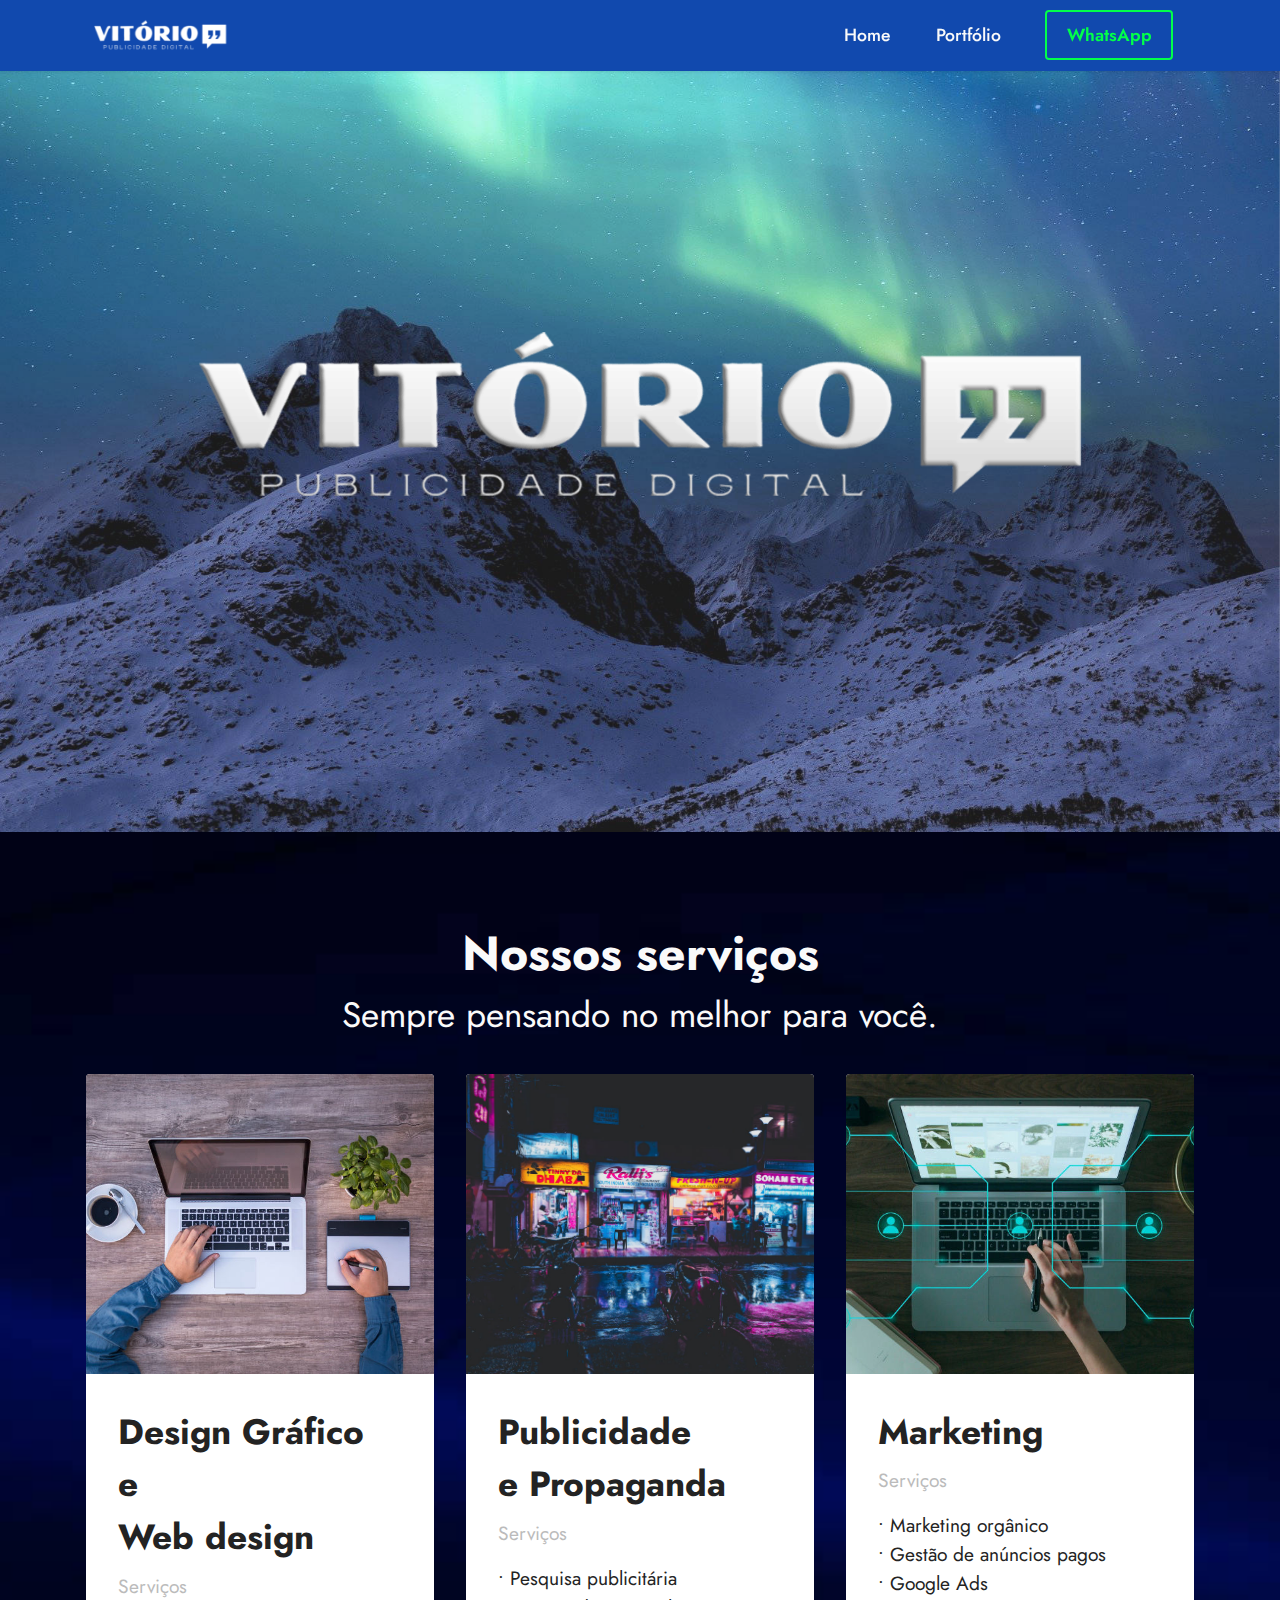
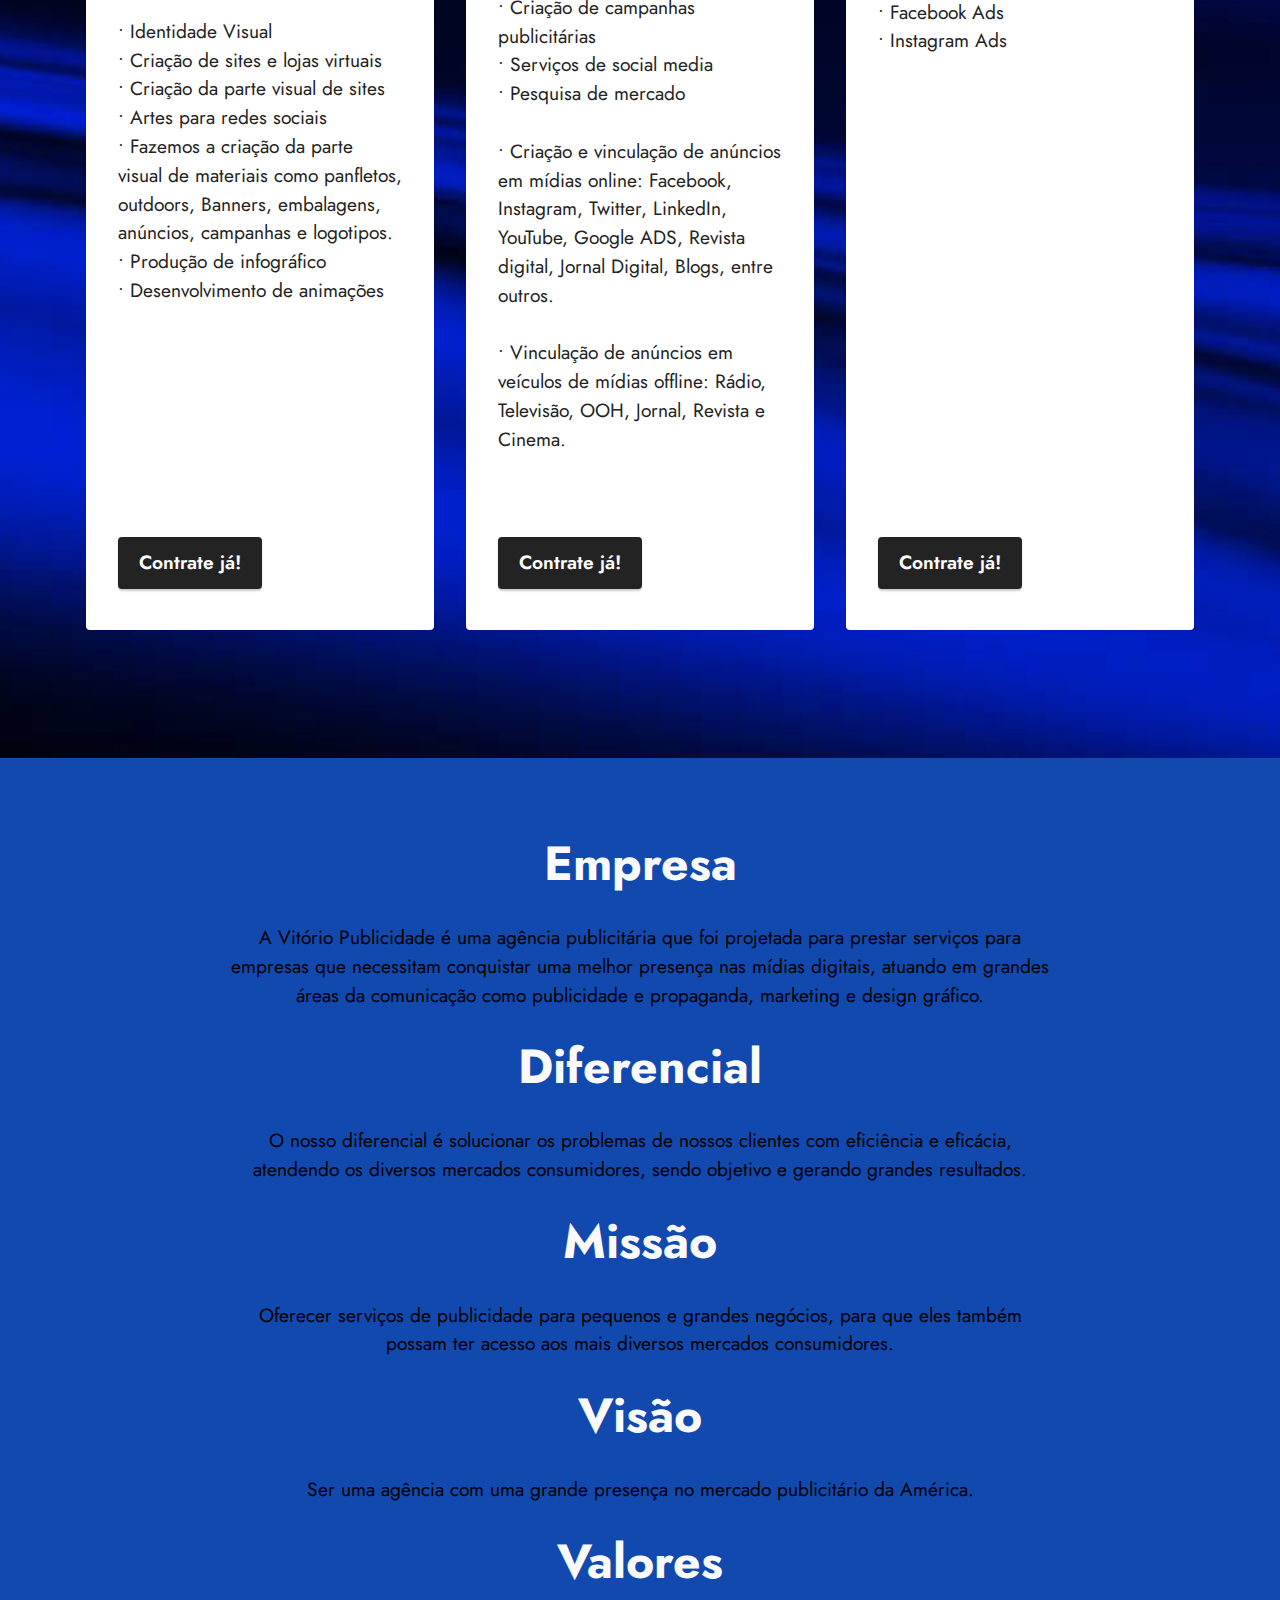
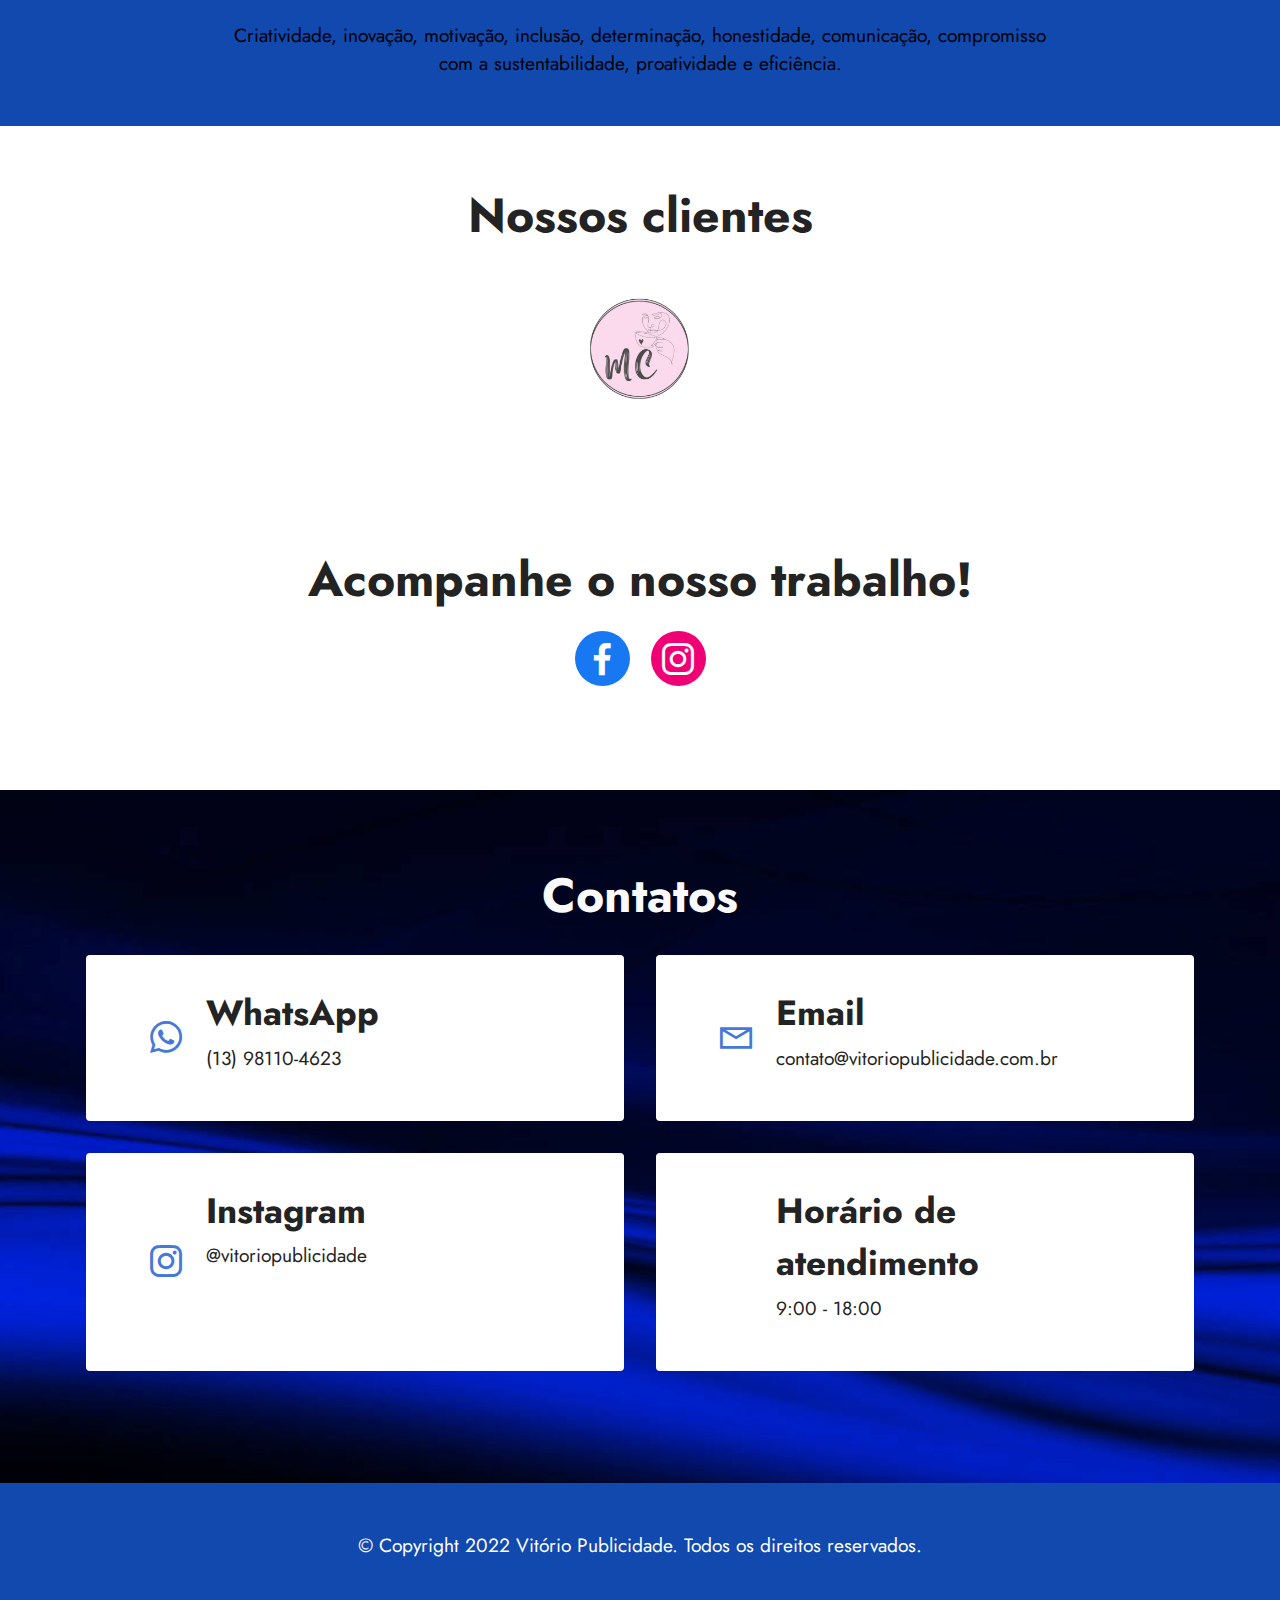
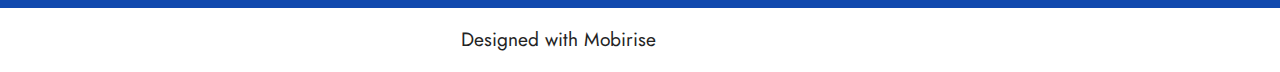
==== commit 121e46cb: "Add files via upload" ====
--- a/index.html
+++ b/index.html
@@ -8,13 +8,13 @@
   <meta name="twitter:card" content="summary_large_image"/>
   <meta name="twitter:image:src" content="https://vitoriopublicidade.com.br">
   <meta property="og:image" content="https://vitoriopublicidade.com.br">
-  <meta name="twitter:title" content="Home">
+  <meta name="twitter:title" content="Vitório Publicidade">
   <meta name="viewport" content="width=device-width, initial-scale=1, minimum-scale=1">
   <link rel="shortcut icon" href="assets/images/logo-vitorio-publicidade-digital-tamanho-original-377x377.png" type="image/x-icon">
   <meta name="description" content="Agência de Publicidade e Marketing">
   
   
-  <title>Home</title>
+  <title>Vitório Publicidade</title>
   <link rel="stylesheet" href="assets/web/assets/mobirise-icons2/mobirise2.css">
   <link rel="stylesheet" href="assets/bootstrap/css/bootstrap.min.css">
   <link rel="stylesheet" href="assets/bootstrap/css/bootstrap-grid.min.css">
@@ -39,7 +39,7 @@
         <div class="container">
             <div class="navbar-brand">
                 <span class="navbar-logo">
-                    <a href="html.html#top">
+                    <a href="index.html#top">
                         <img src="assets/images/logo-vitorio-publicidade-digital-tamanho-original-377x377.png" alt="Mobirise Website Builder" style="height: 3rem;">
                     </a>
                 </span>
@@ -107,7 +107,7 @@
 <br>• Produção de infográfico
 <br>• Desenvolvimento de animações</p>
                     </div>
-                    <div class="mbr-section-btn item-footer mt-2"><a href="Index.html#contacts2-s" class="btn item-btn btn-black display-7">Contrate já!</a></div>
+                    <div class="mbr-section-btn item-footer mt-2"><a href="index.html#contacts2-s" class="btn item-btn btn-black display-7">Contrate já!</a></div>
                 </div>
             </div>
             <div class="item features-image сol-12 col-md-6 col-lg-4">
@@ -128,7 +128,7 @@
 <br>
 <br>• Vinculação de anúncios em veículos de mídias offline: Rádio, Televisão, OOH, Jornal, Revista e Cinema.<br><br><br></p>
                     </div>
-                    <div class="mbr-section-btn item-footer mt-2"><a href="Index.html#contacts2-s" class="btn item-btn btn-black display-7">Contrate já!</a></div>
+                    <div class="mbr-section-btn item-footer mt-2"><a href="index.html#contacts2-s" class="btn item-btn btn-black display-7">Contrate já!</a></div>
                 </div>
             </div>
             <div class="item features-image сol-12 col-md-6 col-lg-4">
@@ -145,7 +145,7 @@
 <br>• Facebook Ads
 <br>• Instagram Ads<br></p>
                     </div>
-                    <div class="mbr-section-btn item-footer mt-2"><a href="Index.html#contacts2-s" class="btn item-btn btn-black display-7">Contrate já!</a></div>
+                    <div class="mbr-section-btn item-footer mt-2"><a href="index.html#contacts2-s" class="btn item-btn btn-black display-7">Contrate já!</a></div>
                 </div>
             </div>
 
@@ -159,9 +159,7 @@
         <div class="row justify-content-center">
             <div class="title col-12 col-md-9">
                 <h3 class="mbr-section-title mbr-fonts-style align-center mb-4 display-2"><strong>Empresa</strong></h3>
-                <h4 class="mbr-section-subtitle align-center mbr-fonts-style mb-4 display-7">A Vitório Publicidade é uma agência publicitária que foi projetada para prestar serviços para empresas que necessitam conquistar uma melhor presença nas mídias digitais, atuando em grandes áreas da comunicação como publicidade e propaganda, marketing e design gráfico.
-<div>
-</div><div><br></div></h4>
+                <h4 class="mbr-section-subtitle align-center mbr-fonts-style mb-4 display-7">A Vitório Publicidade é uma agência publicitária que foi projetada para prestar serviços para empresas que necessitam conquistar uma melhor presença nas mídias digitais, atuando em grandes áreas da comunicação como publicidade e propaganda, marketing e design gráfico.</h4>
                 
             </div>
         </div>
@@ -362,7 +360,7 @@
             </div>
         </div>
     </div>
-</section><section class="display-7" style="padding: 0;align-items: center;justify-content: center;flex-wrap: wrap;    align-content: center;display: flex;position: relative;height: 4rem;"><a href="https://mobiri.se/2754778" style="flex: 1 1;height: 4rem;position: absolute;width: 100%;z-index: 1;"><img alt="" style="height: 4rem;" src="[data-uri]"></a><p style="margin: 0;text-align: center;" class="display-7">Created with Mobirise &#8204;</p><a style="z-index:1" href="https://mobirise.com/website-maker.html">Web Site Maker</a></section><script src="assets/bootstrap/js/bootstrap.bundle.min.js"></script>  <script src="assets/parallax/jarallax.js"></script>  <script src="assets/smoothscroll/smooth-scroll.js"></script>  <script src="assets/ytplayer/index.js"></script>  <script src="assets/dropdown/js/navbar-dropdown.js"></script>  <script src="assets/theme/js/script.js"></script>  
+</section><section class="display-7" style="padding: 0;align-items: center;justify-content: center;flex-wrap: wrap;    align-content: center;display: flex;position: relative;height: 4rem;"><a href="https://mobiri.se/2754778" style="flex: 1 1;height: 4rem;position: absolute;width: 100%;z-index: 1;"><img alt="" style="height: 4rem;" src="[data-uri]"></a><p style="margin: 0;text-align: center;" class="display-7">Designed with Mobirise &#8204;</p><a style="z-index:1" href="https://mobirise.com/html-builder.html">Free HTML Creator</a></section><script src="assets/bootstrap/js/bootstrap.bundle.min.js"></script>  <script src="assets/parallax/jarallax.js"></script>  <script src="assets/smoothscroll/smooth-scroll.js"></script>  <script src="assets/ytplayer/index.js"></script>  <script src="assets/dropdown/js/navbar-dropdown.js"></script>  <script src="assets/theme/js/script.js"></script>  
   
   
 </body>
--- a/assets/mobirise/css/mbr-additional.css
+++ b/assets/mobirise/css/mbr-additional.css
@@ -685,101 +685,253 @@
 a {
   transition: color 0.6s;
 }
-.cid-t6fWU78K57 {
+.cid-t3CuEkDZS9 {
+  padding-top: 6rem;
+  padding-bottom: 10rem;
+  background-image: url("../../../assets/images/mbr-1920x1080.jpg");
+}
+@media (max-width: 991px) {
+  .cid-t3CuEkDZS9 .image-wrapper {
+    margin-bottom: 1rem;
+  }
+}
+.cid-t3CuEkDZS9 .row {
+  flex-direction: row-reverse;
+}
+.cid-t3CuEkDZS9 img {
+  width: 100%;
+}
+.cid-t3LkBfI2JM {
   padding-top: 6rem;
   padding-bottom: 6rem;
-  background-color: #4479d9;
-}
-.cid-t6fWU78K57 img,
-.cid-t6fWU78K57 .item-img {
-  width: 100%;
-  height: 100%;
-  object-fit: cover;
-}
-.cid-t6fWU78K57 .item:focus,
-.cid-t6fWU78K57 span:focus {
-  outline: none;
-}
-.cid-t6fWU78K57 .item {
-  cursor: pointer;
-  margin-bottom: 2rem;
-  position: relative;
-}
-.cid-t6fWU78K57 .item-wrapper {
-  position: unset;
-  border-radius: 4px;
+  background-image: url("../../../assets/images/mbr-1920x602.jpg");
+}
+.cid-t3LkBfI2JM .mbr-overlay {
   background: #fafafa;
-  height: 100%;
-  display: flex;
-  flex-flow: column nowrap;
-}
-@media (min-width: 992px) {
-  .cid-t6fWU78K57 .item-wrapper .item-content {
-    padding: 2rem;
-  }
-}
-@media (max-width: 991px) {
-  .cid-t6fWU78K57 .item-wrapper .item-content {
-    padding: 1rem;
-  }
-}
-.cid-t6fWU78K57 .mbr-section-btn {
-  margin-top: auto !important;
-}
-.cid-t6fWU78K57 .mbr-section-title {
-  color: #ffffff;
-}
-.cid-t6fWU7RjpX {
-  padding-top: 7rem;
-  padding-bottom: 3rem;
-  background-image: url("../../../assets/images/mbr-1-1920x602.jpg");
-}
-.cid-t6fWU7RjpX .mbr-overlay {
-  background: #353535;
-  opacity: 0.1;
-}
-.cid-t6fWU7RjpX img,
-.cid-t6fWU7RjpX .item-img {
+  opacity: 0;
+}
+.cid-t3LkBfI2JM img,
+.cid-t3LkBfI2JM .item-img {
   width: 100%;
   height: 100%;
   height: 300px;
   object-fit: cover;
 }
-.cid-t6fWU7RjpX .item:focus,
-.cid-t6fWU7RjpX span:focus {
+.cid-t3LkBfI2JM .item:focus,
+.cid-t3LkBfI2JM span:focus {
   outline: none;
 }
-.cid-t6fWU7RjpX .item {
+.cid-t3LkBfI2JM .item {
   cursor: pointer;
   margin-bottom: 2rem;
+}
+.cid-t3LkBfI2JM .item-wrapper {
   position: relative;
-}
-.cid-t6fWU7RjpX .item-wrapper {
-  position: unset;
   border-radius: 4px;
-  background: #fafafa;
+  background: #ffffff;
   height: 100%;
   display: flex;
   flex-flow: column nowrap;
 }
 @media (min-width: 992px) {
-  .cid-t6fWU7RjpX .item-wrapper .item-content {
-    padding: 2rem;
+  .cid-t3LkBfI2JM .item-wrapper .item-content {
+    padding: 2rem 2rem 0;
+  }
+  .cid-t3LkBfI2JM .item-wrapper .item-footer {
+    padding: 0 2rem 2rem;
   }
 }
 @media (max-width: 991px) {
-  .cid-t6fWU7RjpX .item-wrapper .item-content {
-    padding: 1rem;
-  }
-}
-.cid-t6fWU7RjpX .mbr-section-btn {
+  .cid-t3LkBfI2JM .item-wrapper .item-content {
+    padding: 1rem 1rem 0;
+  }
+  .cid-t3LkBfI2JM .item-wrapper .item-footer {
+    padding: 0 1rem 1rem;
+  }
+}
+.cid-t3LkBfI2JM .mbr-section-btn {
   margin-top: auto !important;
 }
-.cid-t6fWU7RjpX .mbr-section-title {
+.cid-t3LkBfI2JM .mbr-section-title {
+  color: #fafafa;
+}
+.cid-t3LkBfI2JM .mbr-text,
+.cid-t3LkBfI2JM .mbr-section-btn {
+  text-align: left;
+}
+.cid-t3LkBfI2JM .item-title {
+  text-align: left;
+}
+.cid-t3LkBfI2JM .item-subtitle {
+  text-align: left;
+  color: #bbbbbb;
+}
+.cid-t3LkBfI2JM .mbr-section-subtitle {
+  color: #fafafa;
+}
+.cid-s48udlf8KU {
+  padding-top: 5rem;
+  padding-bottom: 0rem;
+  background-color: #1149ae;
+}
+.cid-s48udlf8KU .mbr-section-title {
+  text-align: center;
+  color: #fafafa;
+}
+.cid-s48udlf8KU .mbr-section-subtitle {
+  text-align: center;
+  color: #000000;
+}
+.cid-s48vaXqeL6 {
+  padding-top: 0rem;
+  padding-bottom: 0rem;
+  background-color: #1149ae;
+}
+.cid-s48vaXqeL6 .mbr-section-title {
+  text-align: center;
+  color: #fafafa;
+}
+.cid-s48vaXqeL6 .mbr-section-subtitle {
+  text-align: center;
+  color: #000000;
+}
+.cid-s48vnjULo4 {
+  padding-top: 0rem;
+  padding-bottom: 0rem;
+  background-color: #1149ae;
+}
+.cid-s48vnjULo4 .mbr-section-title {
+  text-align: center;
+  color: #fafafa;
+}
+.cid-s48vnjULo4 .mbr-section-subtitle {
+  text-align: center;
+  color: #000000;
+}
+.cid-s48vrXhP0J {
+  padding-top: 0rem;
+  padding-bottom: 0rem;
+  background-color: #1149ae;
+}
+.cid-s48vrXhP0J .mbr-section-title {
+  text-align: center;
+  color: #fafafa;
+}
+.cid-s48vrXhP0J .mbr-section-subtitle {
+  text-align: center;
+  color: #000000;
+}
+.cid-t3CHHtPvFo {
+  padding-top: 0rem;
+  padding-bottom: 2rem;
+  background-color: #1149ae;
+}
+.cid-t3CHHtPvFo .mbr-section-subtitle {
+  text-align: left;
+}
+.cid-t3CHHtPvFo .mbr-section-title {
+  color: #fafafa;
+  text-align: center;
+}
+.cid-t3CHHtPvFo .mbr-text {
+  text-align: center;
+  color: #000000;
+}
+.cid-t3CI6zdEll {
+  padding-top: 4rem;
+  padding-bottom: 3rem;
+  background-color: #ffffff;
+}
+.cid-t3CI6zdEll img {
+  width: 120px;
+  margin: auto;
+}
+.cid-t3CI6zdEll .card {
+  transition: all 0.3s;
+  height: fit-content;
+  padding: 1rem 0;
+  opacity: 0.7;
+  margin-bottom: 1rem;
+}
+@media (min-width: 992px) {
+  .cid-t3CI6zdEll .card {
+    max-width: 12.5%;
+  }
+}
+.cid-t3CI6zdEll .mbr-section-title {
+  text-align: center;
+  color: #232323;
+}
+.cid-t3L21l48ph {
+  padding-top: 4rem;
+  padding-bottom: 6rem;
+  background-color: #ffffff;
+}
+.cid-t3L21l48ph .bg-facebook {
+  background: #1778f2;
   color: #ffffff;
 }
-.cid-t6fWU7RjpX .item-title {
-  text-align: left;
+.cid-t3L21l48ph .bg-facebook:hover {
+  background: #0b60cb;
+}
+.cid-t3L21l48ph .bg-instagram {
+  background: #f00075;
+  color: #ffffff;
+}
+.cid-t3L21l48ph .bg-instagram:hover {
+  background: #bd005c;
+}
+.cid-t3L21l48ph .iconfont-wrapper {
+  display: inline-block;
+  font-size: 32px;
+  border-radius: 50%;
+  width: 55px;
+  height: 55px;
+  line-height: 55px;
+  text-align: center;
+  transition: all 0.3s ease-in-out;
+}
+.cid-t3L21l48ph [class^="socicon-"]:before,
+.cid-t3L21l48ph [class*=" socicon-"]:before {
+  line-height: 55px;
+  padding: .6rem;
+}
+.cid-t3L21l48ph .mbr-section-title,
+.cid-t3L21l48ph .social-list {
+  color: #232323;
+}
+.cid-t3CQfP0rjt {
+  padding-top: 5rem;
+  padding-bottom: 5rem;
+  background-image: url("../../../assets/images/mbr-1-1920x602.jpg");
+}
+.cid-t3CQfP0rjt .image-wrapper {
+  display: flex;
+  align-items: center;
+}
+.cid-t3CQfP0rjt .card-wrapper {
+  margin-bottom: 2rem;
+  display: flex;
+  border-radius: 4px;
+  background: #ffffff;
+}
+@media (max-width: 991px) {
+  .cid-t3CQfP0rjt .card-wrapper {
+    padding: 1rem 2rem;
+  }
+}
+@media (min-width: 992px) {
+  .cid-t3CQfP0rjt .card-wrapper {
+    padding: 2rem 4rem;
+  }
+}
+.cid-t3CQfP0rjt .mbr-iconfont {
+  font-size: 2rem;
+  padding-right: 1.5rem;
+  color: #ffffff;
+}
+.cid-t3CQfP0rjt .mbr-section-title {
+  color: #fafafa;
 }
 .cid-t6g9fS2kMA {
   z-index: 1000;
@@ -1133,76 +1285,10 @@
     left: -1rem;
   }
 }
-.cid-t6gaxC2ptv {
-  padding-top: 6rem;
-  padding-bottom: 6rem;
-  background-color: #4479d9;
-}
-.cid-t6gaxC2ptv .video-wrapper iframe {
-  width: 100%;
-}
-.cid-t6gaxC2ptv .mbr-section-title,
-.cid-t6gaxC2ptv .mbr-section-subtitle,
-.cid-t6gaxC2ptv .mbr-text {
-  text-align: center;
-}
-.cid-t6gaxC2ptv .mbr-section-title {
-  color: #ffffff;
-}
-.cid-t6gcry5OlQ {
-  padding-top: 2rem;
-  padding-bottom: 6rem;
-  background-color: #4479d9;
-}
-.cid-t6gcry5OlQ .video-wrapper iframe {
-  width: 100%;
-}
-.cid-t6gcry5OlQ .mbr-section-title,
-.cid-t6gcry5OlQ .mbr-description {
-  text-align: center;
-}
-@media (min-width: 992px) {
-  .cid-t6gcry5OlQ .text-wrapper {
-    padding: 2rem;
-  }
-}
-.cid-t6g67POjEy {
-  padding-top: 5rem;
-  padding-bottom: 5rem;
-  background-color: #232323;
-}
-.cid-t6g67POjEy .image-wrapper {
-  display: flex;
-  align-items: center;
-}
-.cid-t6g67POjEy .card-wrapper {
-  margin-bottom: 2rem;
-  display: flex;
-  border-radius: 4px;
-  background: #ffffff;
-}
-@media (max-width: 991px) {
-  .cid-t6g67POjEy .card-wrapper {
-    padding: 1rem 2rem;
-  }
-}
-@media (min-width: 992px) {
-  .cid-t6g67POjEy .card-wrapper {
-    padding: 2rem 4rem;
-  }
-}
-.cid-t6g67POjEy .mbr-iconfont {
-  font-size: 2rem;
-  padding-right: 1.5rem;
-  color: #ffffff;
-}
-.cid-t6g67POjEy .mbr-section-title {
-  color: #ffffff;
-}
 .cid-t6ggvBEuea {
   padding-top: 3rem;
   padding-bottom: 3rem;
-  background-color: #232323;
+  background-color: #1149ae;
 }
 .cid-t6ggvBEuea .row-links {
   width: 100%;
@@ -1270,244 +1356,101 @@
 .cid-t6ggvBEuea .media-container-row .mbr-text {
   color: #ffffff;
 }
-.cid-t3CuEkDZS9 {
-  padding-top: 6rem;
-  padding-bottom: 10rem;
-  background-image: url("../../../assets/images/mbr-1920x1080.jpg");
-}
-@media (max-width: 991px) {
-  .cid-t3CuEkDZS9 .image-wrapper {
-    margin-bottom: 1rem;
-  }
-}
-.cid-t3CuEkDZS9 .row {
-  flex-direction: row-reverse;
-}
-.cid-t3CuEkDZS9 img {
-  width: 100%;
-}
-.cid-t3LkBfI2JM {
+.cid-t6fWU78K57 {
   padding-top: 6rem;
   padding-bottom: 6rem;
-  background-image: url("../../../assets/images/mbr-1920x602.jpg");
-}
-.cid-t3LkBfI2JM .mbr-overlay {
+  background-color: #1149ae;
+}
+.cid-t6fWU78K57 img,
+.cid-t6fWU78K57 .item-img {
+  width: 100%;
+  height: 100%;
+  object-fit: cover;
+}
+.cid-t6fWU78K57 .item:focus,
+.cid-t6fWU78K57 span:focus {
+  outline: none;
+}
+.cid-t6fWU78K57 .item {
+  cursor: pointer;
+  margin-bottom: 2rem;
+  position: relative;
+}
+.cid-t6fWU78K57 .item-wrapper {
+  position: unset;
+  border-radius: 4px;
   background: #fafafa;
-  opacity: 0;
-}
-.cid-t3LkBfI2JM img,
-.cid-t3LkBfI2JM .item-img {
+  height: 100%;
+  display: flex;
+  flex-flow: column nowrap;
+}
+@media (min-width: 992px) {
+  .cid-t6fWU78K57 .item-wrapper .item-content {
+    padding: 2rem;
+  }
+}
+@media (max-width: 991px) {
+  .cid-t6fWU78K57 .item-wrapper .item-content {
+    padding: 1rem;
+  }
+}
+.cid-t6fWU78K57 .mbr-section-btn {
+  margin-top: auto !important;
+}
+.cid-t6fWU78K57 .mbr-section-title {
+  color: #ffffff;
+}
+.cid-t6fWU7RjpX {
+  padding-top: 7rem;
+  padding-bottom: 3rem;
+  background-image: url("../../../assets/images/mbr-1-1920x602.jpg");
+}
+.cid-t6fWU7RjpX .mbr-overlay {
+  background: #353535;
+  opacity: 0.1;
+}
+.cid-t6fWU7RjpX img,
+.cid-t6fWU7RjpX .item-img {
   width: 100%;
   height: 100%;
   height: 300px;
   object-fit: cover;
 }
-.cid-t3LkBfI2JM .item:focus,
-.cid-t3LkBfI2JM span:focus {
+.cid-t6fWU7RjpX .item:focus,
+.cid-t6fWU7RjpX span:focus {
   outline: none;
 }
-.cid-t3LkBfI2JM .item {
+.cid-t6fWU7RjpX .item {
   cursor: pointer;
   margin-bottom: 2rem;
-}
-.cid-t3LkBfI2JM .item-wrapper {
   position: relative;
+}
+.cid-t6fWU7RjpX .item-wrapper {
+  position: unset;
   border-radius: 4px;
-  background: #ffffff;
+  background: #fafafa;
   height: 100%;
   display: flex;
   flex-flow: column nowrap;
 }
 @media (min-width: 992px) {
-  .cid-t3LkBfI2JM .item-wrapper .item-content {
-    padding: 2rem 2rem 0;
-  }
-  .cid-t3LkBfI2JM .item-wrapper .item-footer {
-    padding: 0 2rem 2rem;
+  .cid-t6fWU7RjpX .item-wrapper .item-content {
+    padding: 2rem;
   }
 }
 @media (max-width: 991px) {
-  .cid-t3LkBfI2JM .item-wrapper .item-content {
-    padding: 1rem 1rem 0;
-  }
-  .cid-t3LkBfI2JM .item-wrapper .item-footer {
-    padding: 0 1rem 1rem;
-  }
-}
-.cid-t3LkBfI2JM .mbr-section-btn {
+  .cid-t6fWU7RjpX .item-wrapper .item-content {
+    padding: 1rem;
+  }
+}
+.cid-t6fWU7RjpX .mbr-section-btn {
   margin-top: auto !important;
 }
-.cid-t3LkBfI2JM .mbr-section-title {
+.cid-t6fWU7RjpX .mbr-section-title {
   color: #ffffff;
 }
-.cid-t3LkBfI2JM .mbr-text,
-.cid-t3LkBfI2JM .mbr-section-btn {
+.cid-t6fWU7RjpX .item-title {
   text-align: left;
-}
-.cid-t3LkBfI2JM .item-title {
-  text-align: left;
-}
-.cid-t3LkBfI2JM .item-subtitle {
-  text-align: left;
-  color: #bbbbbb;
-}
-.cid-t3LkBfI2JM .mbr-section-subtitle {
-  color: #ffffff;
-}
-.cid-s48udlf8KU {
-  padding-top: 5rem;
-  padding-bottom: 2rem;
-  background-color: #4479d9;
-}
-.cid-s48udlf8KU .mbr-section-title {
-  text-align: left;
-  color: #ffffff;
-}
-.cid-s48udlf8KU .mbr-section-subtitle {
-  text-align: left;
-}
-.cid-s48vaXqeL6 {
-  padding-top: 2rem;
-  padding-bottom: 2rem;
-  background-color: #4479d9;
-}
-.cid-s48vaXqeL6 .mbr-section-title {
-  text-align: left;
-  color: #ffffff;
-}
-.cid-s48vaXqeL6 .mbr-section-subtitle {
-  text-align: left;
-}
-.cid-s48vnjULo4 {
-  padding-top: 2rem;
-  padding-bottom: 2rem;
-  background-color: #4479d9;
-}
-.cid-s48vnjULo4 .mbr-section-title {
-  text-align: left;
-  color: #ffffff;
-}
-.cid-s48vnjULo4 .mbr-section-subtitle {
-  text-align: left;
-}
-.cid-s48vrXhP0J {
-  padding-top: 2rem;
-  padding-bottom: 5rem;
-  background-color: #4479d9;
-}
-.cid-s48vrXhP0J .mbr-section-title {
-  text-align: left;
-  color: #ffffff;
-}
-.cid-s48vrXhP0J .mbr-section-subtitle {
-  text-align: left;
-}
-.cid-t3CHHtPvFo {
-  padding-top: 0rem;
-  padding-bottom: 7rem;
-  background-color: #4479d9;
-}
-.cid-t3CHHtPvFo .mbr-section-subtitle {
-  text-align: left;
-}
-.cid-t3CHHtPvFo .mbr-section-title {
-  color: #ffffff;
-}
-.cid-t3CI6zdEll {
-  padding-top: 4rem;
-  padding-bottom: 3rem;
-  background-color: #ffffff;
-}
-.cid-t3CI6zdEll img {
-  width: 120px;
-  margin: auto;
-}
-.cid-t3CI6zdEll .card {
-  transition: all 0.3s;
-  height: fit-content;
-  padding: 1rem 0;
-  opacity: 0.7;
-  margin-bottom: 1rem;
-}
-@media (min-width: 992px) {
-  .cid-t3CI6zdEll .card {
-    max-width: 12.5%;
-  }
-}
-.cid-t3CI6zdEll .mbr-section-title {
-  text-align: center;
-  color: #232323;
-}
-.cid-t3L21l48ph {
-  padding-top: 4rem;
-  padding-bottom: 6rem;
-  background-color: #ffffff;
-}
-.cid-t3L21l48ph .bg-facebook {
-  background: #1778f2;
-  color: #ffffff;
-}
-.cid-t3L21l48ph .bg-facebook:hover {
-  background: #0b60cb;
-}
-.cid-t3L21l48ph .bg-instagram {
-  background: #f00075;
-  color: #ffffff;
-}
-.cid-t3L21l48ph .bg-instagram:hover {
-  background: #bd005c;
-}
-.cid-t3L21l48ph .iconfont-wrapper {
-  display: inline-block;
-  font-size: 32px;
-  border-radius: 50%;
-  width: 55px;
-  height: 55px;
-  line-height: 55px;
-  text-align: center;
-  transition: all 0.3s ease-in-out;
-}
-.cid-t3L21l48ph [class^="socicon-"]:before,
-.cid-t3L21l48ph [class*=" socicon-"]:before {
-  line-height: 55px;
-  padding: .6rem;
-}
-.cid-t3L21l48ph .mbr-section-title,
-.cid-t3L21l48ph .social-list {
-  color: #232323;
-}
-.cid-t3CQfP0rjt {
-  padding-top: 5rem;
-  padding-bottom: 5rem;
-  background-color: #232323;
-}
-.cid-t3CQfP0rjt .image-wrapper {
-  display: flex;
-  align-items: center;
-}
-.cid-t3CQfP0rjt .card-wrapper {
-  margin-bottom: 2rem;
-  display: flex;
-  border-radius: 4px;
-  background: #ffffff;
-}
-@media (max-width: 991px) {
-  .cid-t3CQfP0rjt .card-wrapper {
-    padding: 1rem 2rem;
-  }
-}
-@media (min-width: 992px) {
-  .cid-t3CQfP0rjt .card-wrapper {
-    padding: 2rem 4rem;
-  }
-}
-.cid-t3CQfP0rjt .mbr-iconfont {
-  font-size: 2rem;
-  padding-right: 1.5rem;
-  color: #ffffff;
-}
-.cid-t3CQfP0rjt .mbr-section-title {
-  color: #ffffff;
 }
 .cid-t6g9fS2kMA {
   z-index: 1000;
@@ -1861,10 +1804,76 @@
     left: -1rem;
   }
 }
+.cid-t6gaxC2ptv {
+  padding-top: 6rem;
+  padding-bottom: 6rem;
+  background-color: #1149ae;
+}
+.cid-t6gaxC2ptv .video-wrapper iframe {
+  width: 100%;
+}
+.cid-t6gaxC2ptv .mbr-section-title,
+.cid-t6gaxC2ptv .mbr-section-subtitle,
+.cid-t6gaxC2ptv .mbr-text {
+  text-align: center;
+}
+.cid-t6gaxC2ptv .mbr-section-title {
+  color: #ffffff;
+}
+.cid-t6gcry5OlQ {
+  padding-top: 2rem;
+  padding-bottom: 6rem;
+  background-color: #1149ae;
+}
+.cid-t6gcry5OlQ .video-wrapper iframe {
+  width: 100%;
+}
+.cid-t6gcry5OlQ .mbr-section-title,
+.cid-t6gcry5OlQ .mbr-description {
+  text-align: center;
+}
+@media (min-width: 992px) {
+  .cid-t6gcry5OlQ .text-wrapper {
+    padding: 2rem;
+  }
+}
+.cid-t6g67POjEy {
+  padding-top: 5rem;
+  padding-bottom: 5rem;
+  background-image: url("../../../assets/images/mbr-1-1920x602.jpg");
+}
+.cid-t6g67POjEy .image-wrapper {
+  display: flex;
+  align-items: center;
+}
+.cid-t6g67POjEy .card-wrapper {
+  margin-bottom: 2rem;
+  display: flex;
+  border-radius: 4px;
+  background: #ffffff;
+}
+@media (max-width: 991px) {
+  .cid-t6g67POjEy .card-wrapper {
+    padding: 1rem 2rem;
+  }
+}
+@media (min-width: 992px) {
+  .cid-t6g67POjEy .card-wrapper {
+    padding: 2rem 4rem;
+  }
+}
+.cid-t6g67POjEy .mbr-iconfont {
+  font-size: 2rem;
+  padding-right: 1.5rem;
+  color: #ffffff;
+}
+.cid-t6g67POjEy .mbr-section-title {
+  color: #ffffff;
+}
 .cid-t6ggvBEuea {
   padding-top: 3rem;
   padding-bottom: 3rem;
-  background-color: #232323;
+  background-color: #1149ae;
 }
 .cid-t6ggvBEuea .row-links {
   width: 100%;
--- a/assets/mobirise/css/mbr-additional.css
+++ b/assets/mobirise/css/mbr-additional.css
@@ -685,101 +685,253 @@
 a {
   transition: color 0.6s;
 }
-.cid-t6fWU78K57 {
+.cid-t3CuEkDZS9 {
+  padding-top: 6rem;
+  padding-bottom: 10rem;
+  background-image: url("../../../assets/images/mbr-1920x1080.jpg");
+}
+@media (max-width: 991px) {
+  .cid-t3CuEkDZS9 .image-wrapper {
+    margin-bottom: 1rem;
+  }
+}
+.cid-t3CuEkDZS9 .row {
+  flex-direction: row-reverse;
+}
+.cid-t3CuEkDZS9 img {
+  width: 100%;
+}
+.cid-t3LkBfI2JM {
   padding-top: 6rem;
   padding-bottom: 6rem;
-  background-color: #4479d9;
-}
-.cid-t6fWU78K57 img,
-.cid-t6fWU78K57 .item-img {
-  width: 100%;
-  height: 100%;
-  object-fit: cover;
-}
-.cid-t6fWU78K57 .item:focus,
-.cid-t6fWU78K57 span:focus {
-  outline: none;
-}
-.cid-t6fWU78K57 .item {
-  cursor: pointer;
-  margin-bottom: 2rem;
-  position: relative;
-}
-.cid-t6fWU78K57 .item-wrapper {
-  position: unset;
-  border-radius: 4px;
+  background-image: url("../../../assets/images/mbr-1920x602.jpg");
+}
+.cid-t3LkBfI2JM .mbr-overlay {
   background: #fafafa;
-  height: 100%;
-  display: flex;
-  flex-flow: column nowrap;
-}
-@media (min-width: 992px) {
-  .cid-t6fWU78K57 .item-wrapper .item-content {
-    padding: 2rem;
-  }
-}
-@media (max-width: 991px) {
-  .cid-t6fWU78K57 .item-wrapper .item-content {
-    padding: 1rem;
-  }
-}
-.cid-t6fWU78K57 .mbr-section-btn {
-  margin-top: auto !important;
-}
-.cid-t6fWU78K57 .mbr-section-title {
-  color: #ffffff;
-}
-.cid-t6fWU7RjpX {
-  padding-top: 7rem;
-  padding-bottom: 3rem;
-  background-image: url("../../../assets/images/mbr-1-1920x602.jpg");
-}
-.cid-t6fWU7RjpX .mbr-overlay {
-  background: #353535;
-  opacity: 0.1;
-}
-.cid-t6fWU7RjpX img,
-.cid-t6fWU7RjpX .item-img {
+  opacity: 0;
+}
+.cid-t3LkBfI2JM img,
+.cid-t3LkBfI2JM .item-img {
   width: 100%;
   height: 100%;
   height: 300px;
   object-fit: cover;
 }
-.cid-t6fWU7RjpX .item:focus,
-.cid-t6fWU7RjpX span:focus {
+.cid-t3LkBfI2JM .item:focus,
+.cid-t3LkBfI2JM span:focus {
   outline: none;
 }
-.cid-t6fWU7RjpX .item {
+.cid-t3LkBfI2JM .item {
   cursor: pointer;
   margin-bottom: 2rem;
+}
+.cid-t3LkBfI2JM .item-wrapper {
   position: relative;
-}
-.cid-t6fWU7RjpX .item-wrapper {
-  position: unset;
   border-radius: 4px;
-  background: #fafafa;
+  background: #ffffff;
   height: 100%;
   display: flex;
   flex-flow: column nowrap;
 }
 @media (min-width: 992px) {
-  .cid-t6fWU7RjpX .item-wrapper .item-content {
-    padding: 2rem;
+  .cid-t3LkBfI2JM .item-wrapper .item-content {
+    padding: 2rem 2rem 0;
+  }
+  .cid-t3LkBfI2JM .item-wrapper .item-footer {
+    padding: 0 2rem 2rem;
   }
 }
 @media (max-width: 991px) {
-  .cid-t6fWU7RjpX .item-wrapper .item-content {
-    padding: 1rem;
-  }
-}
-.cid-t6fWU7RjpX .mbr-section-btn {
+  .cid-t3LkBfI2JM .item-wrapper .item-content {
+    padding: 1rem 1rem 0;
+  }
+  .cid-t3LkBfI2JM .item-wrapper .item-footer {
+    padding: 0 1rem 1rem;
+  }
+}
+.cid-t3LkBfI2JM .mbr-section-btn {
   margin-top: auto !important;
 }
-.cid-t6fWU7RjpX .mbr-section-title {
+.cid-t3LkBfI2JM .mbr-section-title {
+  color: #fafafa;
+}
+.cid-t3LkBfI2JM .mbr-text,
+.cid-t3LkBfI2JM .mbr-section-btn {
+  text-align: left;
+}
+.cid-t3LkBfI2JM .item-title {
+  text-align: left;
+}
+.cid-t3LkBfI2JM .item-subtitle {
+  text-align: left;
+  color: #bbbbbb;
+}
+.cid-t3LkBfI2JM .mbr-section-subtitle {
+  color: #fafafa;
+}
+.cid-s48udlf8KU {
+  padding-top: 5rem;
+  padding-bottom: 0rem;
+  background-color: #1149ae;
+}
+.cid-s48udlf8KU .mbr-section-title {
+  text-align: center;
+  color: #fafafa;
+}
+.cid-s48udlf8KU .mbr-section-subtitle {
+  text-align: center;
+  color: #000000;
+}
+.cid-s48vaXqeL6 {
+  padding-top: 0rem;
+  padding-bottom: 0rem;
+  background-color: #1149ae;
+}
+.cid-s48vaXqeL6 .mbr-section-title {
+  text-align: center;
+  color: #fafafa;
+}
+.cid-s48vaXqeL6 .mbr-section-subtitle {
+  text-align: center;
+  color: #000000;
+}
+.cid-s48vnjULo4 {
+  padding-top: 0rem;
+  padding-bottom: 0rem;
+  background-color: #1149ae;
+}
+.cid-s48vnjULo4 .mbr-section-title {
+  text-align: center;
+  color: #fafafa;
+}
+.cid-s48vnjULo4 .mbr-section-subtitle {
+  text-align: center;
+  color: #000000;
+}
+.cid-s48vrXhP0J {
+  padding-top: 0rem;
+  padding-bottom: 0rem;
+  background-color: #1149ae;
+}
+.cid-s48vrXhP0J .mbr-section-title {
+  text-align: center;
+  color: #fafafa;
+}
+.cid-s48vrXhP0J .mbr-section-subtitle {
+  text-align: center;
+  color: #000000;
+}
+.cid-t3CHHtPvFo {
+  padding-top: 0rem;
+  padding-bottom: 2rem;
+  background-color: #1149ae;
+}
+.cid-t3CHHtPvFo .mbr-section-subtitle {
+  text-align: left;
+}
+.cid-t3CHHtPvFo .mbr-section-title {
+  color: #fafafa;
+  text-align: center;
+}
+.cid-t3CHHtPvFo .mbr-text {
+  text-align: center;
+  color: #000000;
+}
+.cid-t3CI6zdEll {
+  padding-top: 4rem;
+  padding-bottom: 3rem;
+  background-color: #ffffff;
+}
+.cid-t3CI6zdEll img {
+  width: 120px;
+  margin: auto;
+}
+.cid-t3CI6zdEll .card {
+  transition: all 0.3s;
+  height: fit-content;
+  padding: 1rem 0;
+  opacity: 0.7;
+  margin-bottom: 1rem;
+}
+@media (min-width: 992px) {
+  .cid-t3CI6zdEll .card {
+    max-width: 12.5%;
+  }
+}
+.cid-t3CI6zdEll .mbr-section-title {
+  text-align: center;
+  color: #232323;
+}
+.cid-t3L21l48ph {
+  padding-top: 4rem;
+  padding-bottom: 6rem;
+  background-color: #ffffff;
+}
+.cid-t3L21l48ph .bg-facebook {
+  background: #1778f2;
   color: #ffffff;
 }
-.cid-t6fWU7RjpX .item-title {
-  text-align: left;
+.cid-t3L21l48ph .bg-facebook:hover {
+  background: #0b60cb;
+}
+.cid-t3L21l48ph .bg-instagram {
+  background: #f00075;
+  color: #ffffff;
+}
+.cid-t3L21l48ph .bg-instagram:hover {
+  background: #bd005c;
+}
+.cid-t3L21l48ph .iconfont-wrapper {
+  display: inline-block;
+  font-size: 32px;
+  border-radius: 50%;
+  width: 55px;
+  height: 55px;
+  line-height: 55px;
+  text-align: center;
+  transition: all 0.3s ease-in-out;
+}
+.cid-t3L21l48ph [class^="socicon-"]:before,
+.cid-t3L21l48ph [class*=" socicon-"]:before {
+  line-height: 55px;
+  padding: .6rem;
+}
+.cid-t3L21l48ph .mbr-section-title,
+.cid-t3L21l48ph .social-list {
+  color: #232323;
+}
+.cid-t3CQfP0rjt {
+  padding-top: 5rem;
+  padding-bottom: 5rem;
+  background-image: url("../../../assets/images/mbr-1-1920x602.jpg");
+}
+.cid-t3CQfP0rjt .image-wrapper {
+  display: flex;
+  align-items: center;
+}
+.cid-t3CQfP0rjt .card-wrapper {
+  margin-bottom: 2rem;
+  display: flex;
+  border-radius: 4px;
+  background: #ffffff;
+}
+@media (max-width: 991px) {
+  .cid-t3CQfP0rjt .card-wrapper {
+    padding: 1rem 2rem;
+  }
+}
+@media (min-width: 992px) {
+  .cid-t3CQfP0rjt .card-wrapper {
+    padding: 2rem 4rem;
+  }
+}
+.cid-t3CQfP0rjt .mbr-iconfont {
+  font-size: 2rem;
+  padding-right: 1.5rem;
+  color: #ffffff;
+}
+.cid-t3CQfP0rjt .mbr-section-title {
+  color: #fafafa;
 }
 .cid-t6g9fS2kMA {
   z-index: 1000;
@@ -1133,76 +1285,10 @@
     left: -1rem;
   }
 }
-.cid-t6gaxC2ptv {
-  padding-top: 6rem;
-  padding-bottom: 6rem;
-  background-color: #4479d9;
-}
-.cid-t6gaxC2ptv .video-wrapper iframe {
-  width: 100%;
-}
-.cid-t6gaxC2ptv .mbr-section-title,
-.cid-t6gaxC2ptv .mbr-section-subtitle,
-.cid-t6gaxC2ptv .mbr-text {
-  text-align: center;
-}
-.cid-t6gaxC2ptv .mbr-section-title {
-  color: #ffffff;
-}
-.cid-t6gcry5OlQ {
-  padding-top: 2rem;
-  padding-bottom: 6rem;
-  background-color: #4479d9;
-}
-.cid-t6gcry5OlQ .video-wrapper iframe {
-  width: 100%;
-}
-.cid-t6gcry5OlQ .mbr-section-title,
-.cid-t6gcry5OlQ .mbr-description {
-  text-align: center;
-}
-@media (min-width: 992px) {
-  .cid-t6gcry5OlQ .text-wrapper {
-    padding: 2rem;
-  }
-}
-.cid-t6g67POjEy {
-  padding-top: 5rem;
-  padding-bottom: 5rem;
-  background-color: #232323;
-}
-.cid-t6g67POjEy .image-wrapper {
-  display: flex;
-  align-items: center;
-}
-.cid-t6g67POjEy .card-wrapper {
-  margin-bottom: 2rem;
-  display: flex;
-  border-radius: 4px;
-  background: #ffffff;
-}
-@media (max-width: 991px) {
-  .cid-t6g67POjEy .card-wrapper {
-    padding: 1rem 2rem;
-  }
-}
-@media (min-width: 992px) {
-  .cid-t6g67POjEy .card-wrapper {
-    padding: 2rem 4rem;
-  }
-}
-.cid-t6g67POjEy .mbr-iconfont {
-  font-size: 2rem;
-  padding-right: 1.5rem;
-  color: #ffffff;
-}
-.cid-t6g67POjEy .mbr-section-title {
-  color: #ffffff;
-}
 .cid-t6ggvBEuea {
   padding-top: 3rem;
   padding-bottom: 3rem;
-  background-color: #232323;
+  background-color: #1149ae;
 }
 .cid-t6ggvBEuea .row-links {
   width: 100%;
@@ -1270,244 +1356,101 @@
 .cid-t6ggvBEuea .media-container-row .mbr-text {
   color: #ffffff;
 }
-.cid-t3CuEkDZS9 {
-  padding-top: 6rem;
-  padding-bottom: 10rem;
-  background-image: url("../../../assets/images/mbr-1920x1080.jpg");
-}
-@media (max-width: 991px) {
-  .cid-t3CuEkDZS9 .image-wrapper {
-    margin-bottom: 1rem;
-  }
-}
-.cid-t3CuEkDZS9 .row {
-  flex-direction: row-reverse;
-}
-.cid-t3CuEkDZS9 img {
-  width: 100%;
-}
-.cid-t3LkBfI2JM {
+.cid-t6fWU78K57 {
   padding-top: 6rem;
   padding-bottom: 6rem;
-  background-image: url("../../../assets/images/mbr-1920x602.jpg");
-}
-.cid-t3LkBfI2JM .mbr-overlay {
+  background-color: #1149ae;
+}
+.cid-t6fWU78K57 img,
+.cid-t6fWU78K57 .item-img {
+  width: 100%;
+  height: 100%;
+  object-fit: cover;
+}
+.cid-t6fWU78K57 .item:focus,
+.cid-t6fWU78K57 span:focus {
+  outline: none;
+}
+.cid-t6fWU78K57 .item {
+  cursor: pointer;
+  margin-bottom: 2rem;
+  position: relative;
+}
+.cid-t6fWU78K57 .item-wrapper {
+  position: unset;
+  border-radius: 4px;
   background: #fafafa;
-  opacity: 0;
-}
-.cid-t3LkBfI2JM img,
-.cid-t3LkBfI2JM .item-img {
+  height: 100%;
+  display: flex;
+  flex-flow: column nowrap;
+}
+@media (min-width: 992px) {
+  .cid-t6fWU78K57 .item-wrapper .item-content {
+    padding: 2rem;
+  }
+}
+@media (max-width: 991px) {
+  .cid-t6fWU78K57 .item-wrapper .item-content {
+    padding: 1rem;
+  }
+}
+.cid-t6fWU78K57 .mbr-section-btn {
+  margin-top: auto !important;
+}
+.cid-t6fWU78K57 .mbr-section-title {
+  color: #ffffff;
+}
+.cid-t6fWU7RjpX {
+  padding-top: 7rem;
+  padding-bottom: 3rem;
+  background-image: url("../../../assets/images/mbr-1-1920x602.jpg");
+}
+.cid-t6fWU7RjpX .mbr-overlay {
+  background: #353535;
+  opacity: 0.1;
+}
+.cid-t6fWU7RjpX img,
+.cid-t6fWU7RjpX .item-img {
   width: 100%;
   height: 100%;
   height: 300px;
   object-fit: cover;
 }
-.cid-t3LkBfI2JM .item:focus,
-.cid-t3LkBfI2JM span:focus {
+.cid-t6fWU7RjpX .item:focus,
+.cid-t6fWU7RjpX span:focus {
   outline: none;
 }
-.cid-t3LkBfI2JM .item {
+.cid-t6fWU7RjpX .item {
   cursor: pointer;
   margin-bottom: 2rem;
-}
-.cid-t3LkBfI2JM .item-wrapper {
   position: relative;
+}
+.cid-t6fWU7RjpX .item-wrapper {
+  position: unset;
   border-radius: 4px;
-  background: #ffffff;
+  background: #fafafa;
   height: 100%;
   display: flex;
   flex-flow: column nowrap;
 }
 @media (min-width: 992px) {
-  .cid-t3LkBfI2JM .item-wrapper .item-content {
-    padding: 2rem 2rem 0;
-  }
-  .cid-t3LkBfI2JM .item-wrapper .item-footer {
-    padding: 0 2rem 2rem;
+  .cid-t6fWU7RjpX .item-wrapper .item-content {
+    padding: 2rem;
   }
 }
 @media (max-width: 991px) {
-  .cid-t3LkBfI2JM .item-wrapper .item-content {
-    padding: 1rem 1rem 0;
-  }
-  .cid-t3LkBfI2JM .item-wrapper .item-footer {
-    padding: 0 1rem 1rem;
-  }
-}
-.cid-t3LkBfI2JM .mbr-section-btn {
+  .cid-t6fWU7RjpX .item-wrapper .item-content {
+    padding: 1rem;
+  }
+}
+.cid-t6fWU7RjpX .mbr-section-btn {
   margin-top: auto !important;
 }
-.cid-t3LkBfI2JM .mbr-section-title {
+.cid-t6fWU7RjpX .mbr-section-title {
   color: #ffffff;
 }
-.cid-t3LkBfI2JM .mbr-text,
-.cid-t3LkBfI2JM .mbr-section-btn {
+.cid-t6fWU7RjpX .item-title {
   text-align: left;
-}
-.cid-t3LkBfI2JM .item-title {
-  text-align: left;
-}
-.cid-t3LkBfI2JM .item-subtitle {
-  text-align: left;
-  color: #bbbbbb;
-}
-.cid-t3LkBfI2JM .mbr-section-subtitle {
-  color: #ffffff;
-}
-.cid-s48udlf8KU {
-  padding-top: 5rem;
-  padding-bottom: 2rem;
-  background-color: #4479d9;
-}
-.cid-s48udlf8KU .mbr-section-title {
-  text-align: left;
-  color: #ffffff;
-}
-.cid-s48udlf8KU .mbr-section-subtitle {
-  text-align: left;
-}
-.cid-s48vaXqeL6 {
-  padding-top: 2rem;
-  padding-bottom: 2rem;
-  background-color: #4479d9;
-}
-.cid-s48vaXqeL6 .mbr-section-title {
-  text-align: left;
-  color: #ffffff;
-}
-.cid-s48vaXqeL6 .mbr-section-subtitle {
-  text-align: left;
-}
-.cid-s48vnjULo4 {
-  padding-top: 2rem;
-  padding-bottom: 2rem;
-  background-color: #4479d9;
-}
-.cid-s48vnjULo4 .mbr-section-title {
-  text-align: left;
-  color: #ffffff;
-}
-.cid-s48vnjULo4 .mbr-section-subtitle {
-  text-align: left;
-}
-.cid-s48vrXhP0J {
-  padding-top: 2rem;
-  padding-bottom: 5rem;
-  background-color: #4479d9;
-}
-.cid-s48vrXhP0J .mbr-section-title {
-  text-align: left;
-  color: #ffffff;
-}
-.cid-s48vrXhP0J .mbr-section-subtitle {
-  text-align: left;
-}
-.cid-t3CHHtPvFo {
-  padding-top: 0rem;
-  padding-bottom: 7rem;
-  background-color: #4479d9;
-}
-.cid-t3CHHtPvFo .mbr-section-subtitle {
-  text-align: left;
-}
-.cid-t3CHHtPvFo .mbr-section-title {
-  color: #ffffff;
-}
-.cid-t3CI6zdEll {
-  padding-top: 4rem;
-  padding-bottom: 3rem;
-  background-color: #ffffff;
-}
-.cid-t3CI6zdEll img {
-  width: 120px;
-  margin: auto;
-}
-.cid-t3CI6zdEll .card {
-  transition: all 0.3s;
-  height: fit-content;
-  padding: 1rem 0;
-  opacity: 0.7;
-  margin-bottom: 1rem;
-}
-@media (min-width: 992px) {
-  .cid-t3CI6zdEll .card {
-    max-width: 12.5%;
-  }
-}
-.cid-t3CI6zdEll .mbr-section-title {
-  text-align: center;
-  color: #232323;
-}
-.cid-t3L21l48ph {
-  padding-top: 4rem;
-  padding-bottom: 6rem;
-  background-color: #ffffff;
-}
-.cid-t3L21l48ph .bg-facebook {
-  background: #1778f2;
-  color: #ffffff;
-}
-.cid-t3L21l48ph .bg-facebook:hover {
-  background: #0b60cb;
-}
-.cid-t3L21l48ph .bg-instagram {
-  background: #f00075;
-  color: #ffffff;
-}
-.cid-t3L21l48ph .bg-instagram:hover {
-  background: #bd005c;
-}
-.cid-t3L21l48ph .iconfont-wrapper {
-  display: inline-block;
-  font-size: 32px;
-  border-radius: 50%;
-  width: 55px;
-  height: 55px;
-  line-height: 55px;
-  text-align: center;
-  transition: all 0.3s ease-in-out;
-}
-.cid-t3L21l48ph [class^="socicon-"]:before,
-.cid-t3L21l48ph [class*=" socicon-"]:before {
-  line-height: 55px;
-  padding: .6rem;
-}
-.cid-t3L21l48ph .mbr-section-title,
-.cid-t3L21l48ph .social-list {
-  color: #232323;
-}
-.cid-t3CQfP0rjt {
-  padding-top: 5rem;
-  padding-bottom: 5rem;
-  background-color: #232323;
-}
-.cid-t3CQfP0rjt .image-wrapper {
-  display: flex;
-  align-items: center;
-}
-.cid-t3CQfP0rjt .card-wrapper {
-  margin-bottom: 2rem;
-  display: flex;
-  border-radius: 4px;
-  background: #ffffff;
-}
-@media (max-width: 991px) {
-  .cid-t3CQfP0rjt .card-wrapper {
-    padding: 1rem 2rem;
-  }
-}
-@media (min-width: 992px) {
-  .cid-t3CQfP0rjt .card-wrapper {
-    padding: 2rem 4rem;
-  }
-}
-.cid-t3CQfP0rjt .mbr-iconfont {
-  font-size: 2rem;
-  padding-right: 1.5rem;
-  color: #ffffff;
-}
-.cid-t3CQfP0rjt .mbr-section-title {
-  color: #ffffff;
 }
 .cid-t6g9fS2kMA {
   z-index: 1000;
@@ -1861,10 +1804,76 @@
     left: -1rem;
   }
 }
+.cid-t6gaxC2ptv {
+  padding-top: 6rem;
+  padding-bottom: 6rem;
+  background-color: #1149ae;
+}
+.cid-t6gaxC2ptv .video-wrapper iframe {
+  width: 100%;
+}
+.cid-t6gaxC2ptv .mbr-section-title,
+.cid-t6gaxC2ptv .mbr-section-subtitle,
+.cid-t6gaxC2ptv .mbr-text {
+  text-align: center;
+}
+.cid-t6gaxC2ptv .mbr-section-title {
+  color: #ffffff;
+}
+.cid-t6gcry5OlQ {
+  padding-top: 2rem;
+  padding-bottom: 6rem;
+  background-color: #1149ae;
+}
+.cid-t6gcry5OlQ .video-wrapper iframe {
+  width: 100%;
+}
+.cid-t6gcry5OlQ .mbr-section-title,
+.cid-t6gcry5OlQ .mbr-description {
+  text-align: center;
+}
+@media (min-width: 992px) {
+  .cid-t6gcry5OlQ .text-wrapper {
+    padding: 2rem;
+  }
+}
+.cid-t6g67POjEy {
+  padding-top: 5rem;
+  padding-bottom: 5rem;
+  background-image: url("../../../assets/images/mbr-1-1920x602.jpg");
+}
+.cid-t6g67POjEy .image-wrapper {
+  display: flex;
+  align-items: center;
+}
+.cid-t6g67POjEy .card-wrapper {
+  margin-bottom: 2rem;
+  display: flex;
+  border-radius: 4px;
+  background: #ffffff;
+}
+@media (max-width: 991px) {
+  .cid-t6g67POjEy .card-wrapper {
+    padding: 1rem 2rem;
+  }
+}
+@media (min-width: 992px) {
+  .cid-t6g67POjEy .card-wrapper {
+    padding: 2rem 4rem;
+  }
+}
+.cid-t6g67POjEy .mbr-iconfont {
+  font-size: 2rem;
+  padding-right: 1.5rem;
+  color: #ffffff;
+}
+.cid-t6g67POjEy .mbr-section-title {
+  color: #ffffff;
+}
 .cid-t6ggvBEuea {
   padding-top: 3rem;
   padding-bottom: 3rem;
-  background-color: #232323;
+  background-color: #1149ae;
 }
 .cid-t6ggvBEuea .row-links {
   width: 100%;
